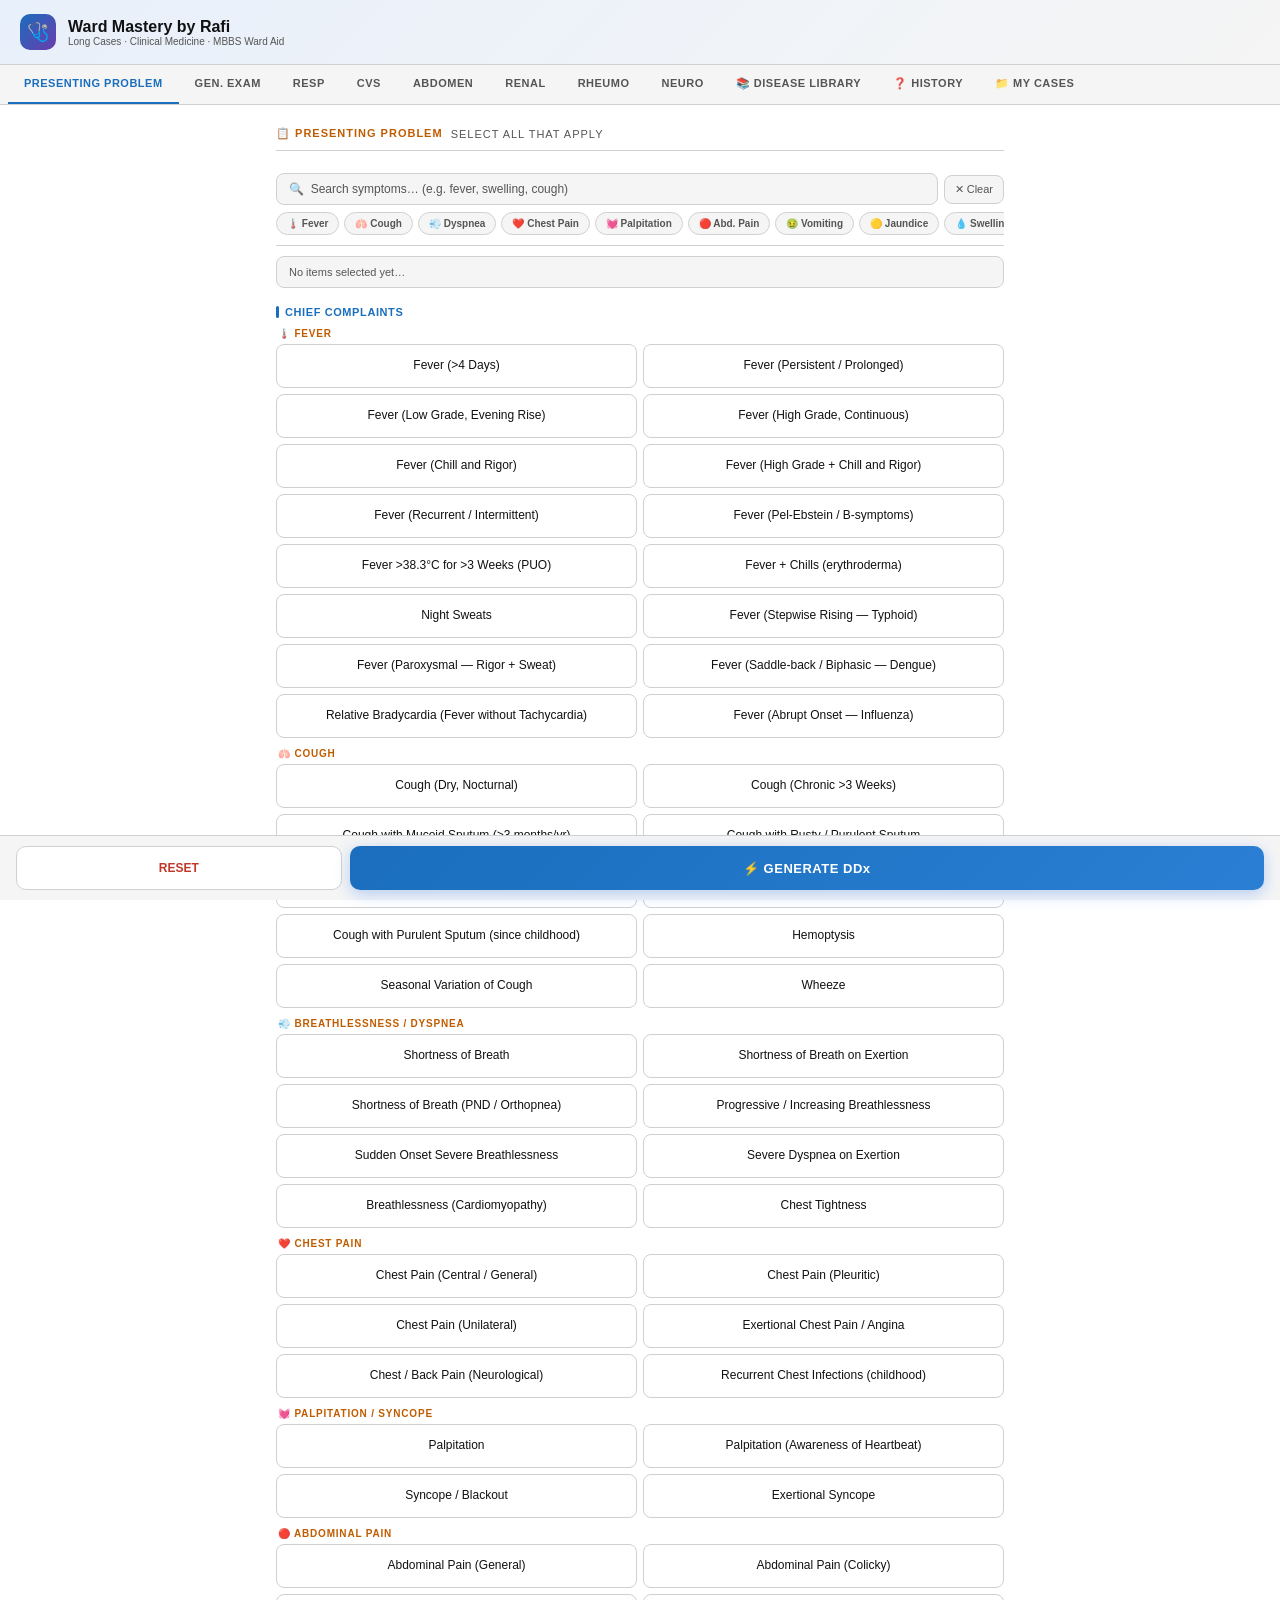
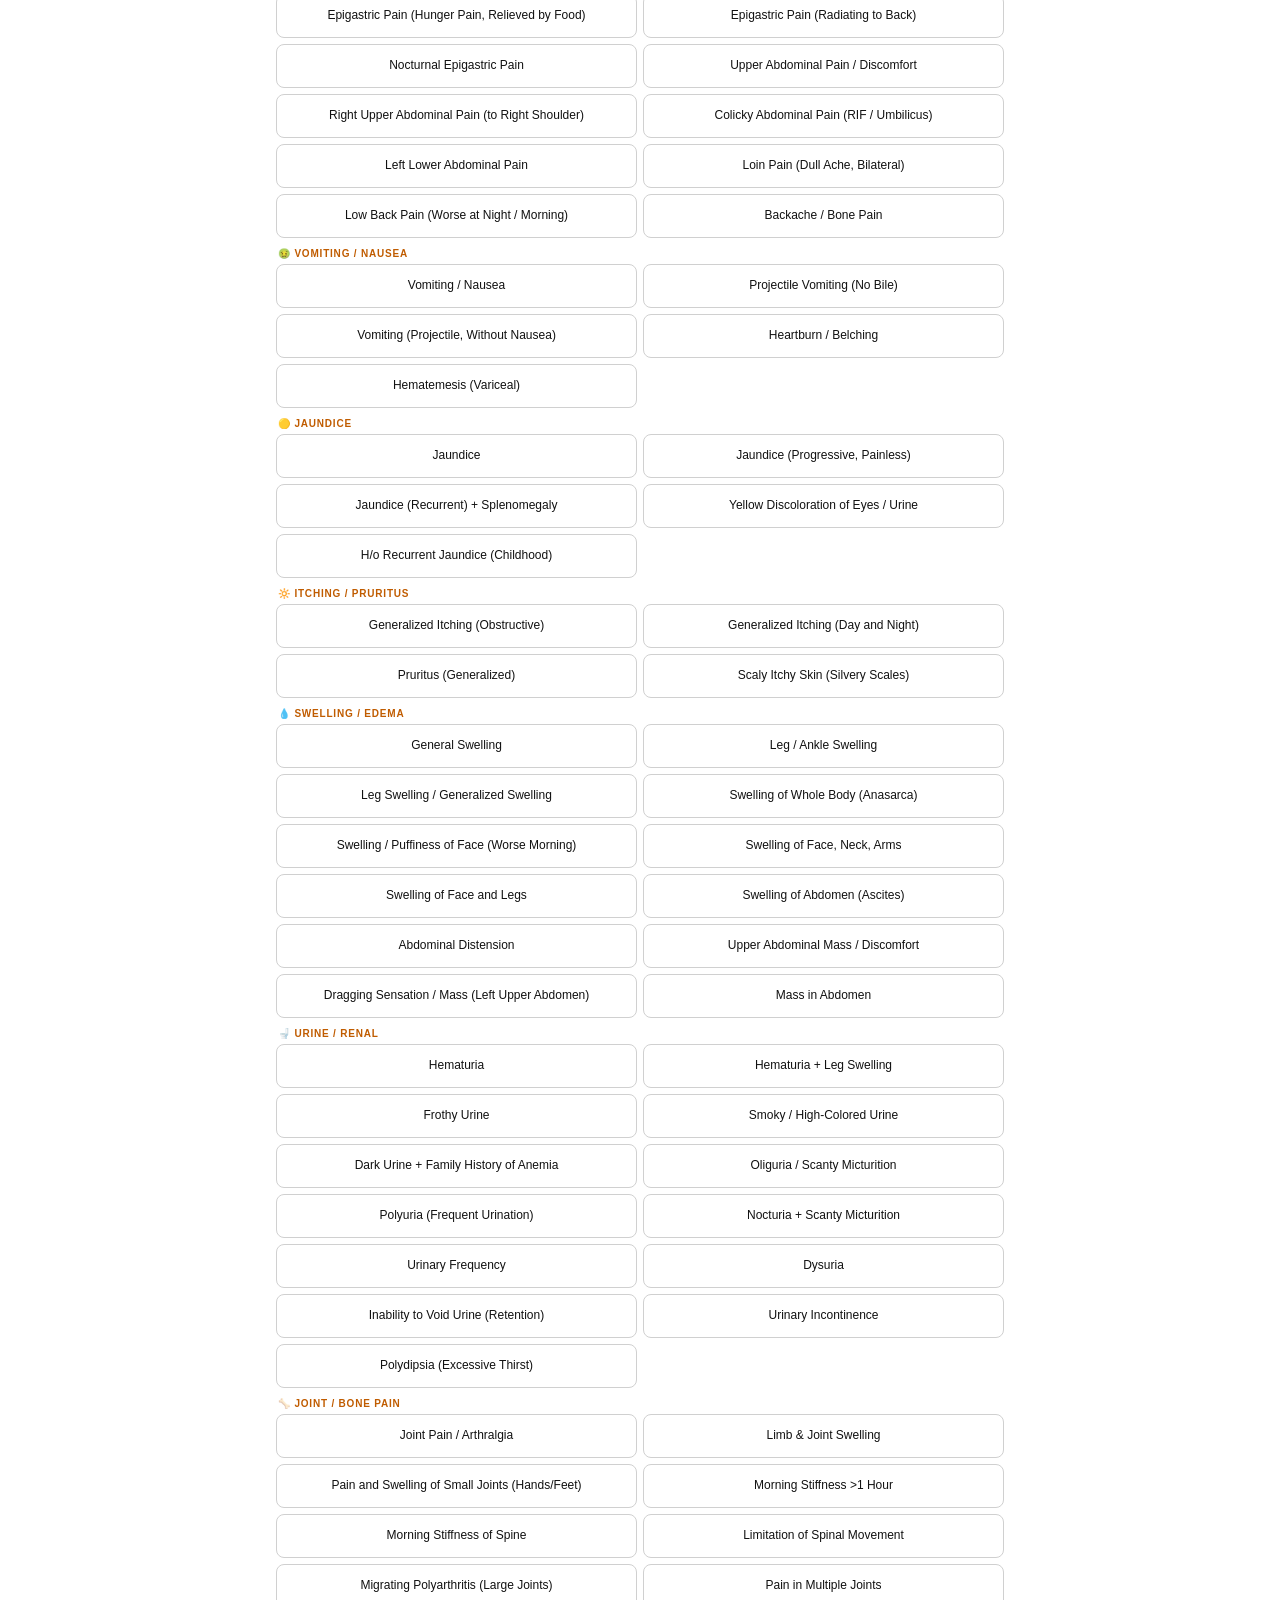
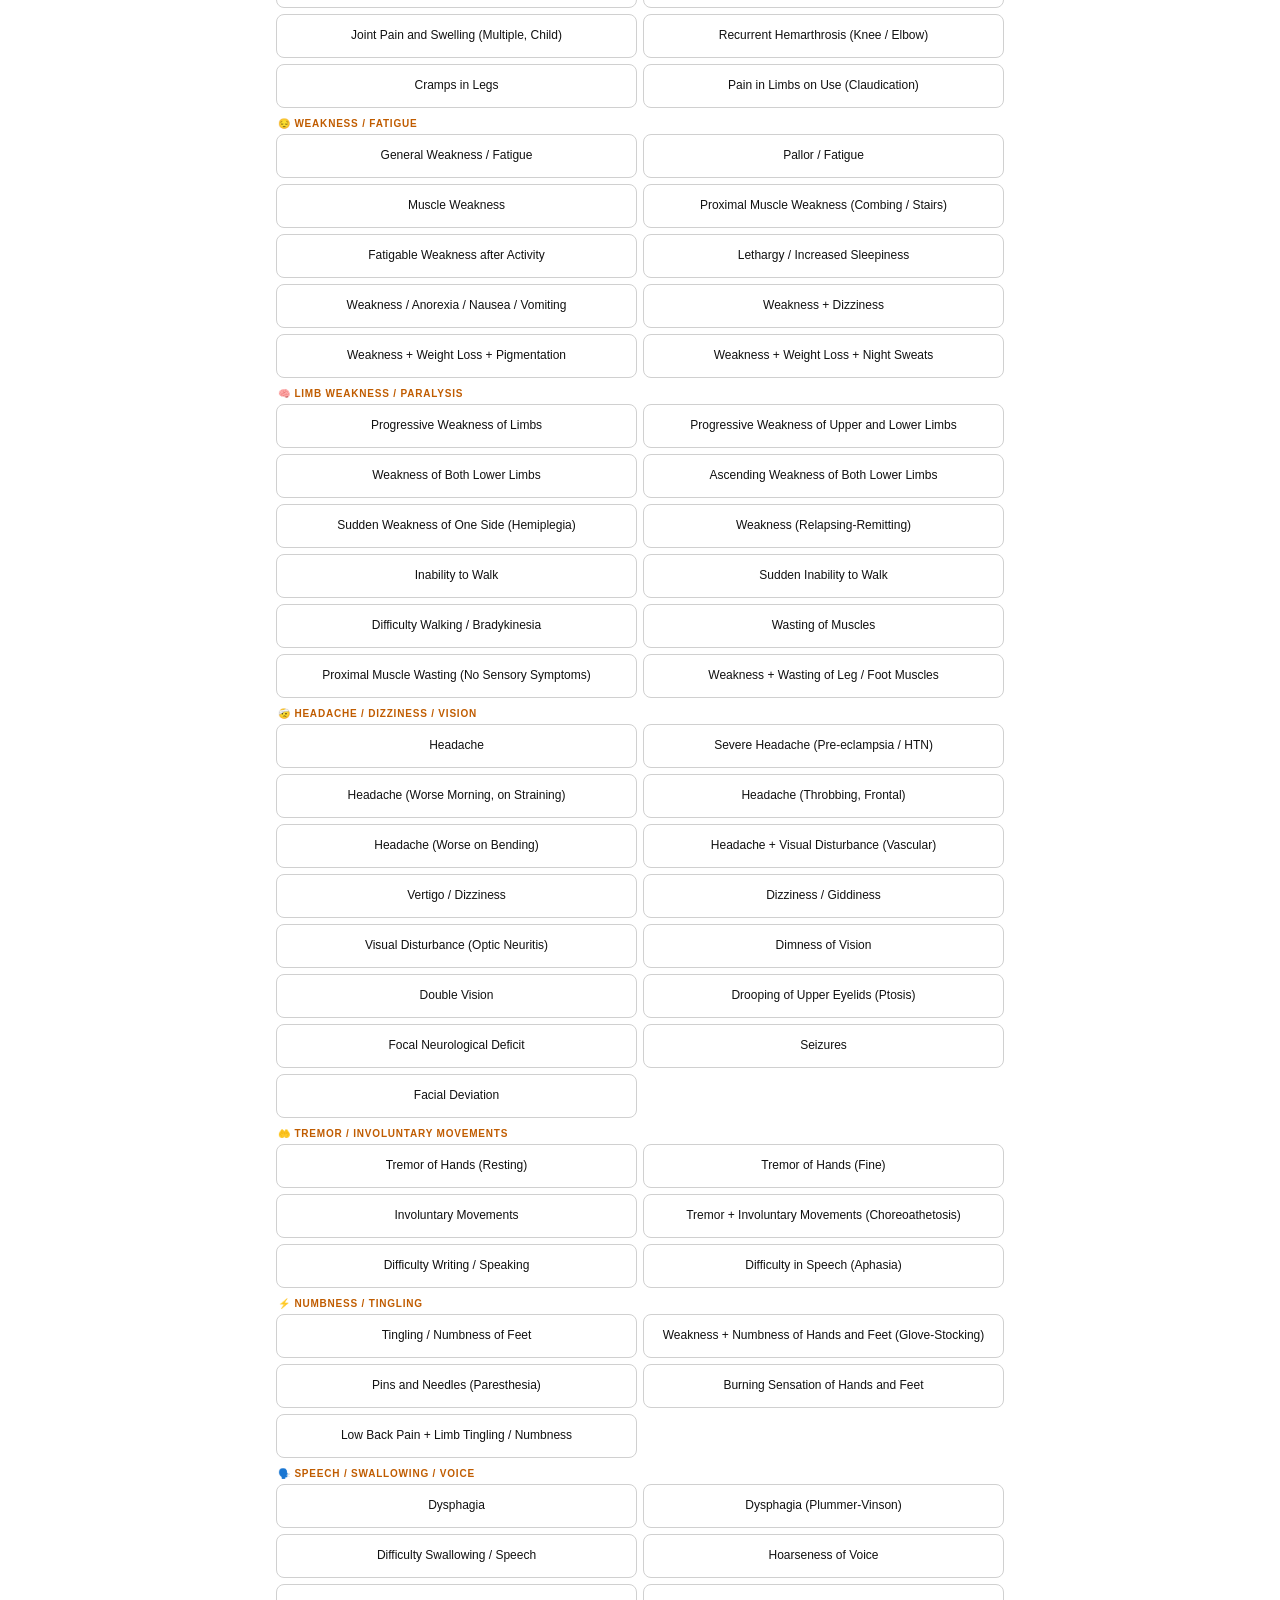
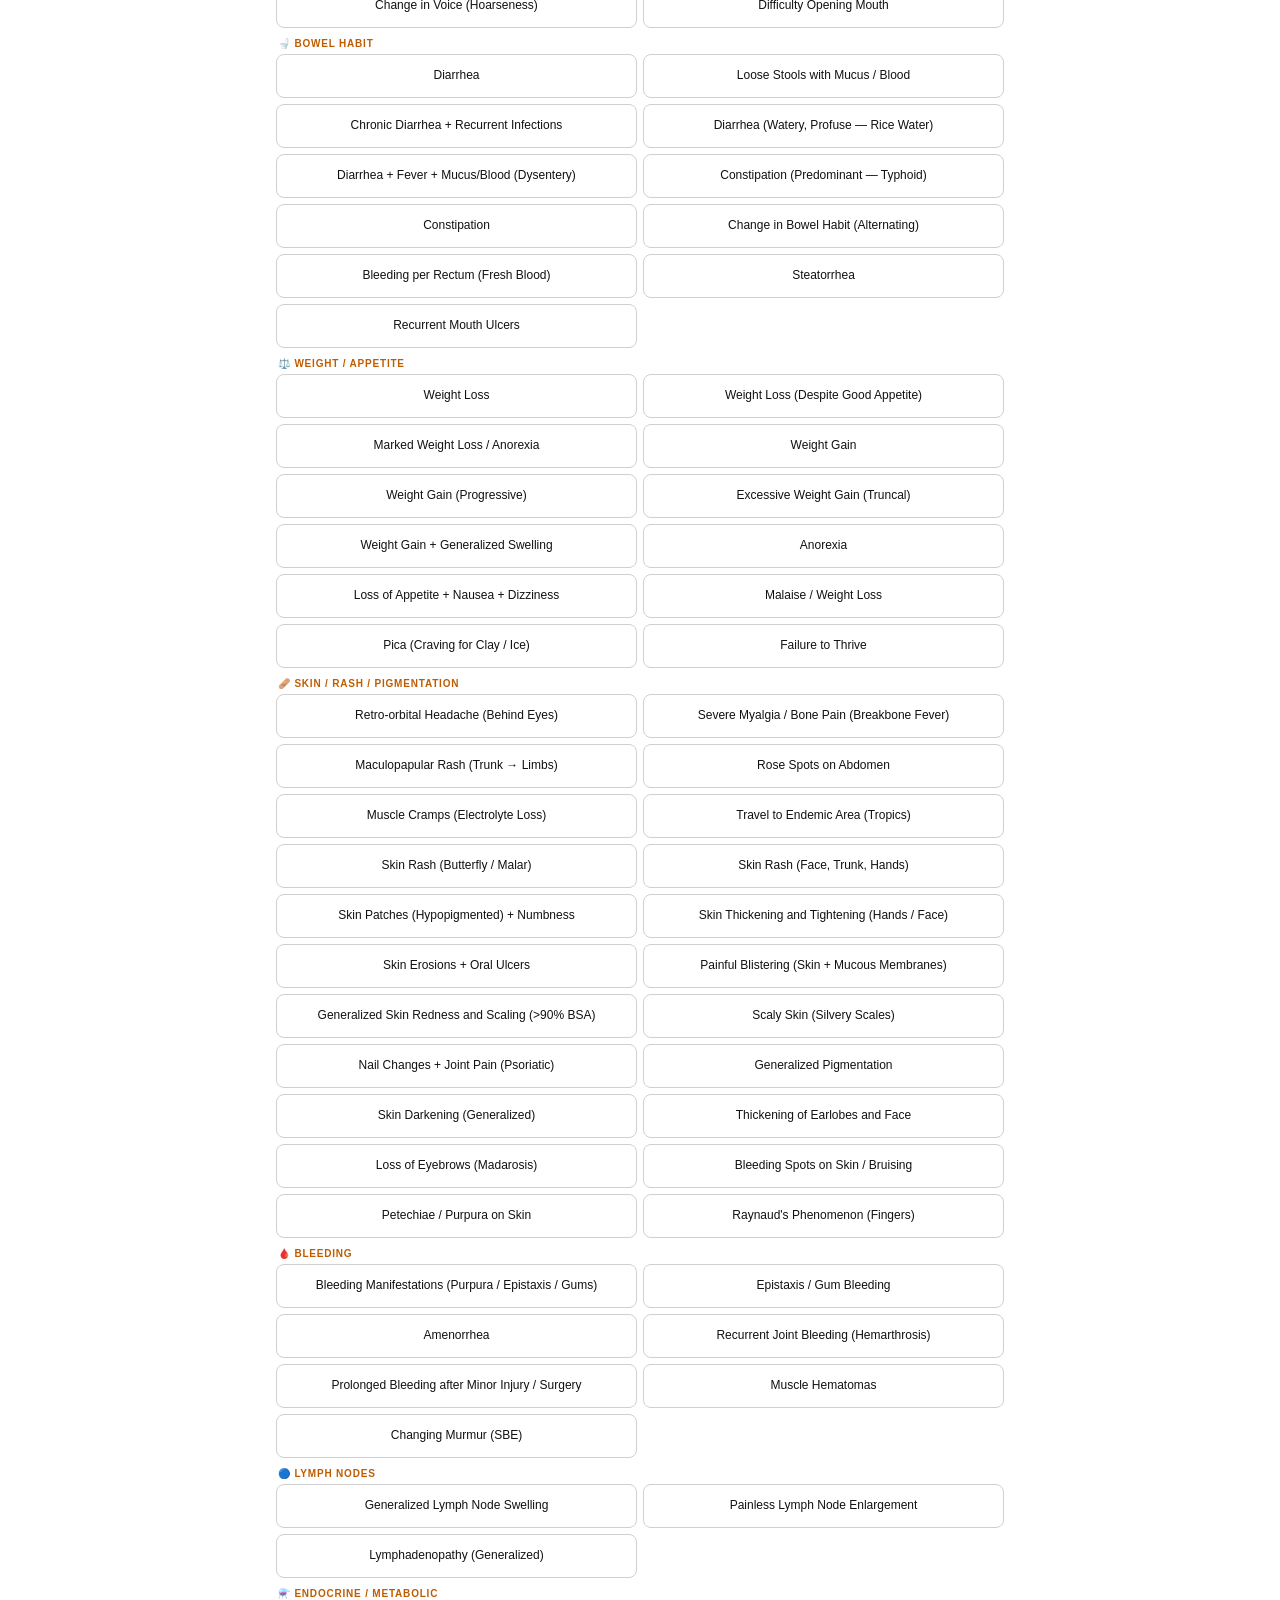
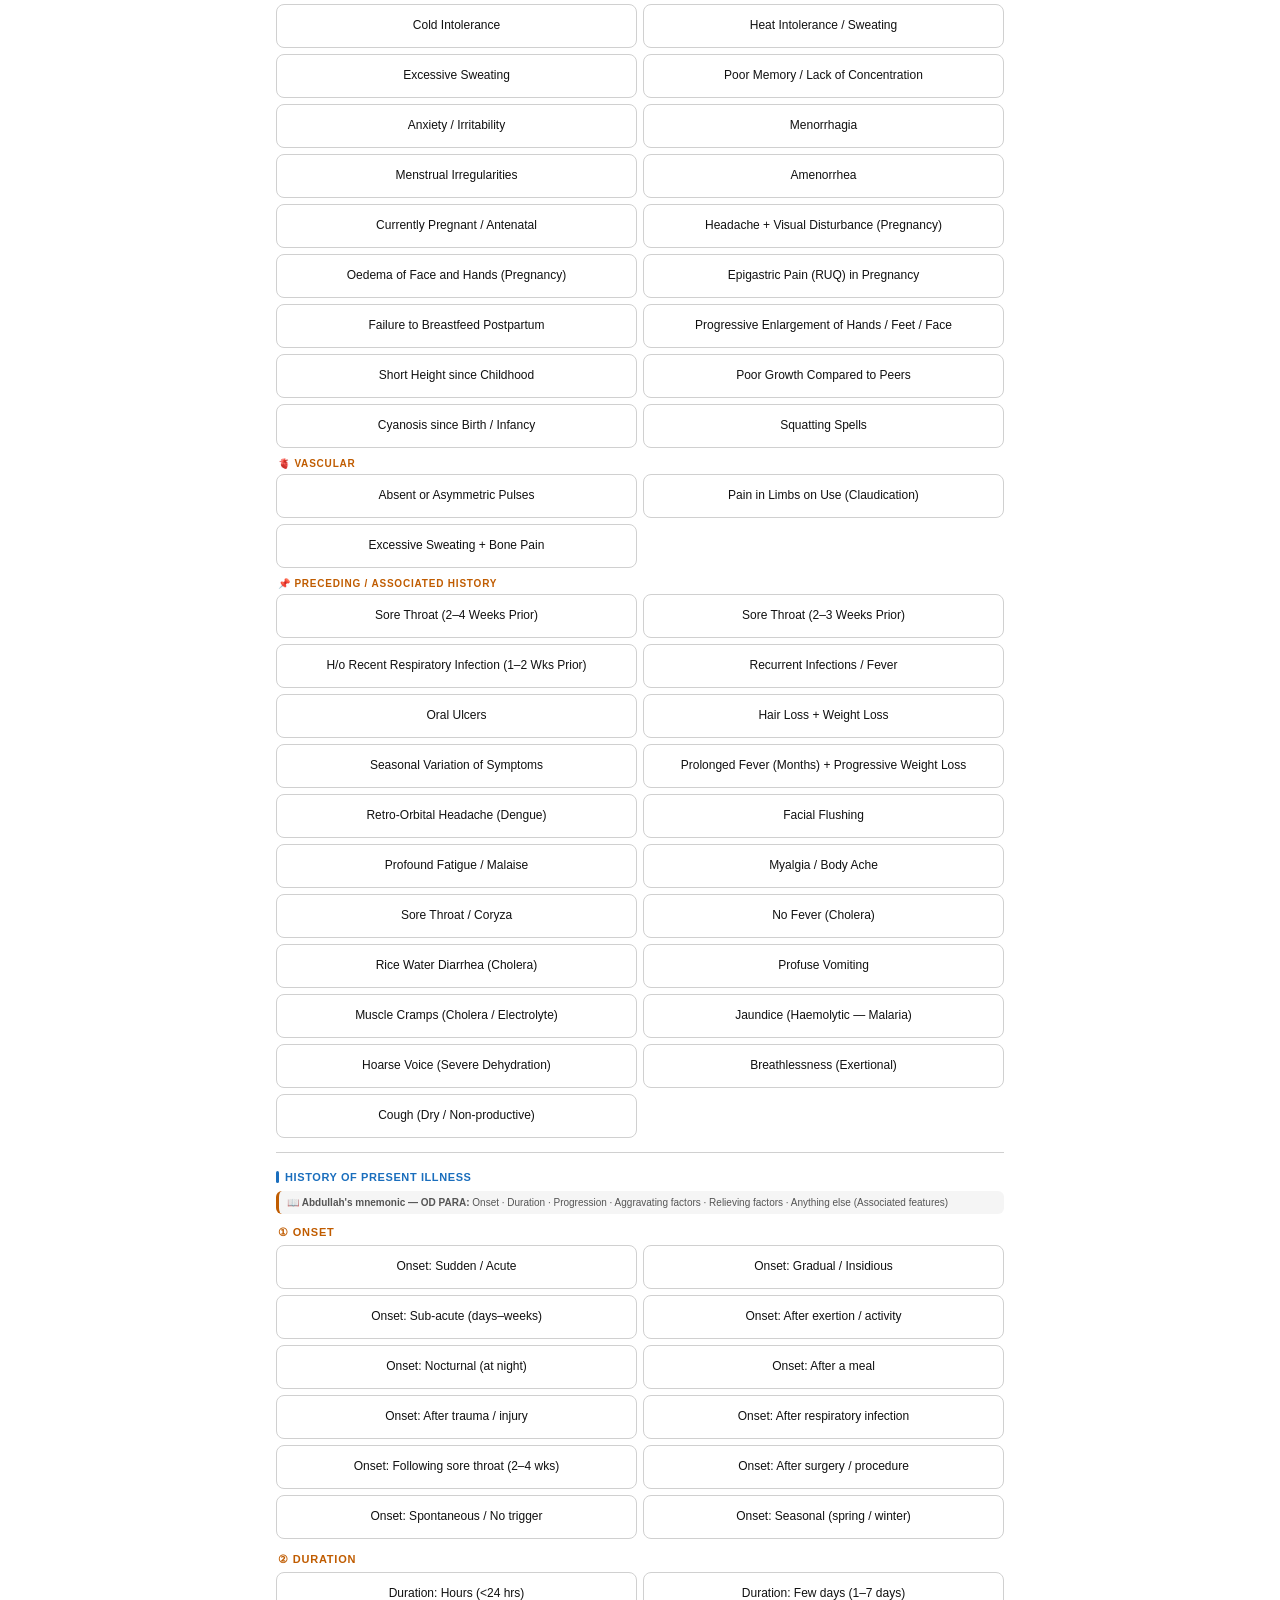
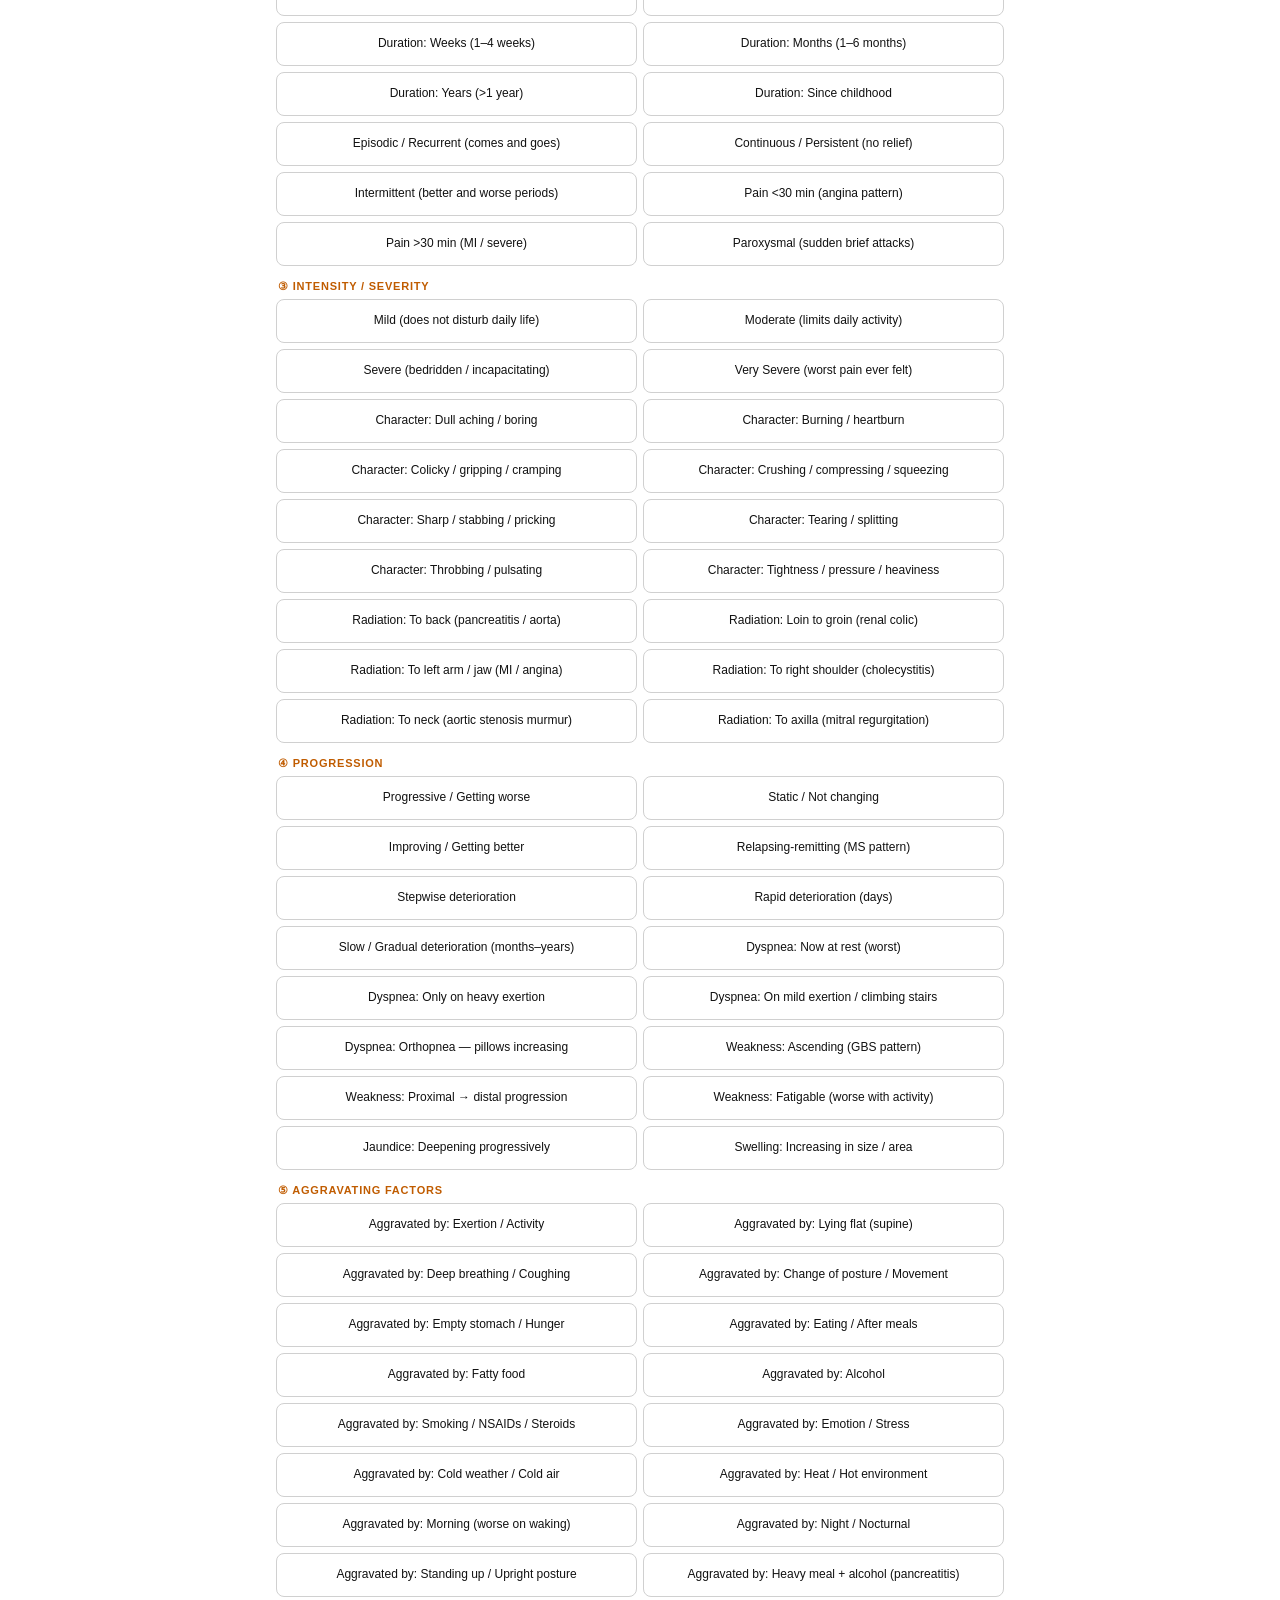
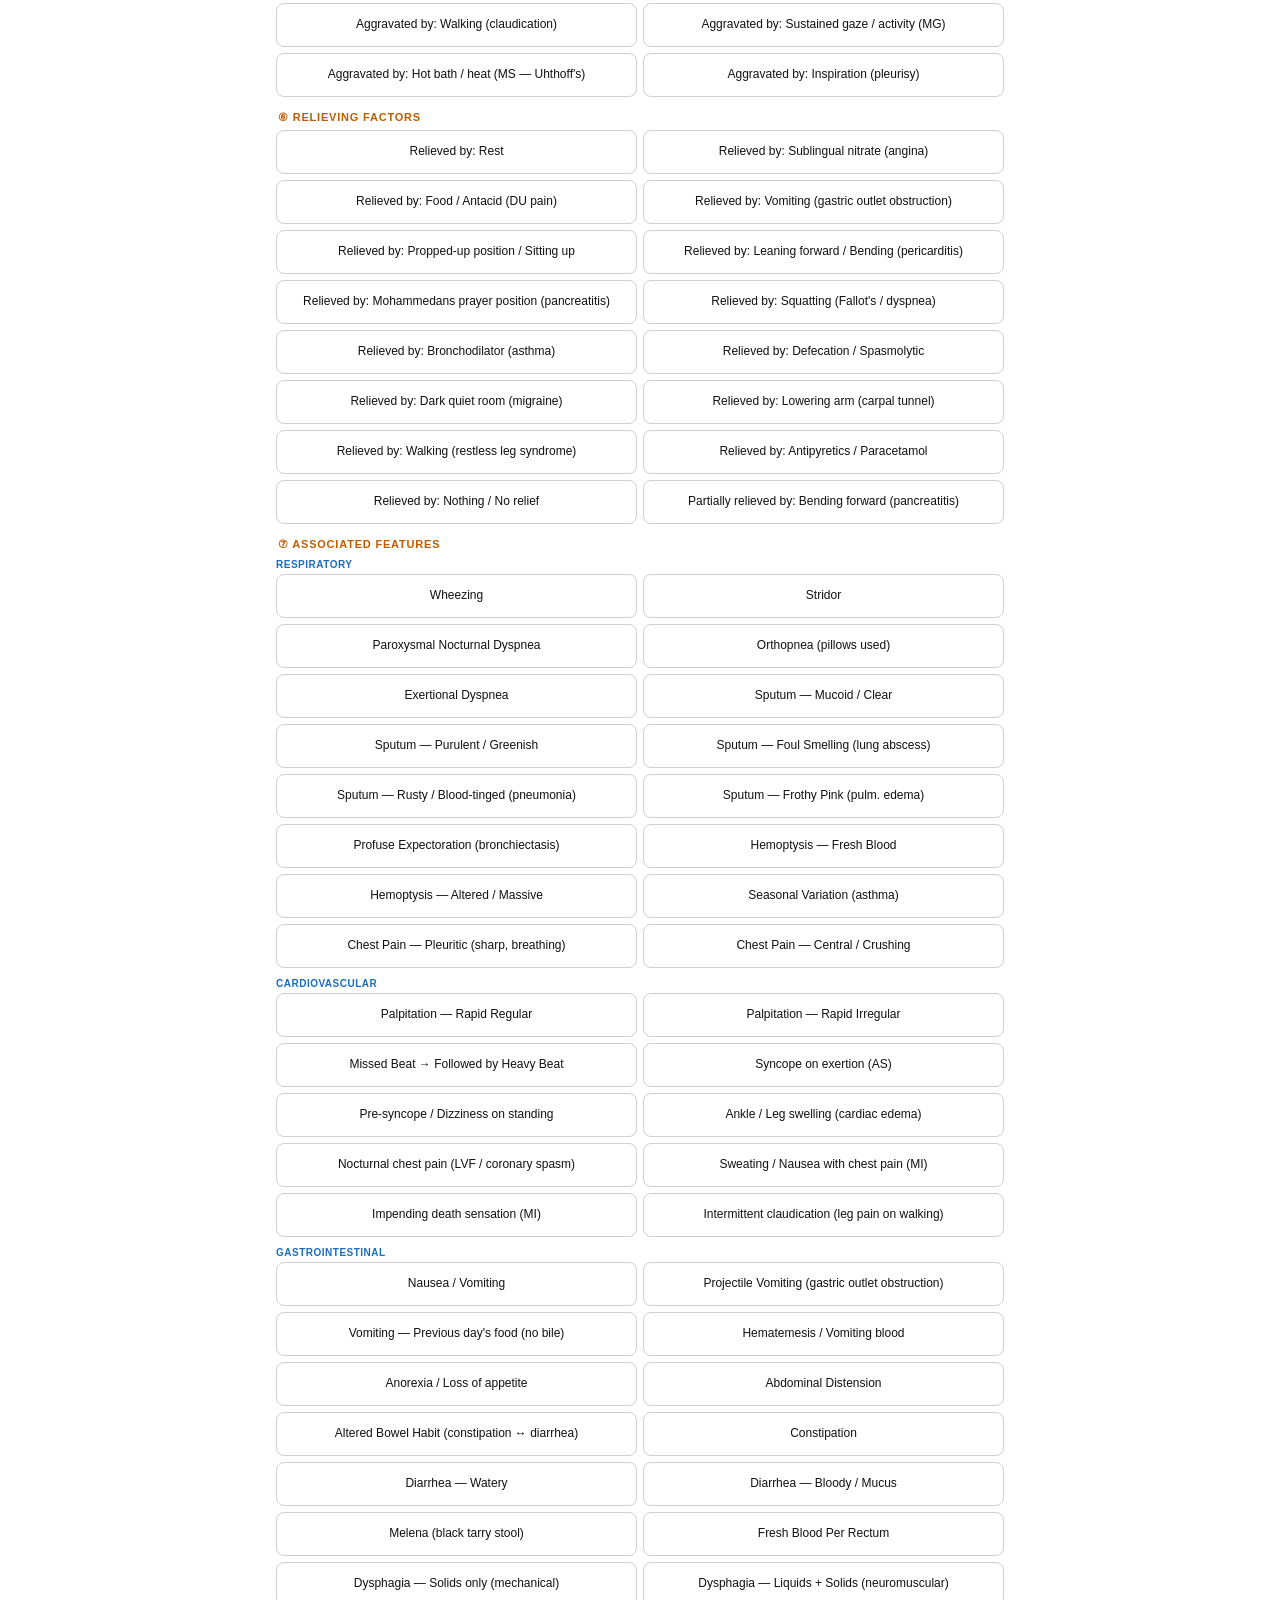
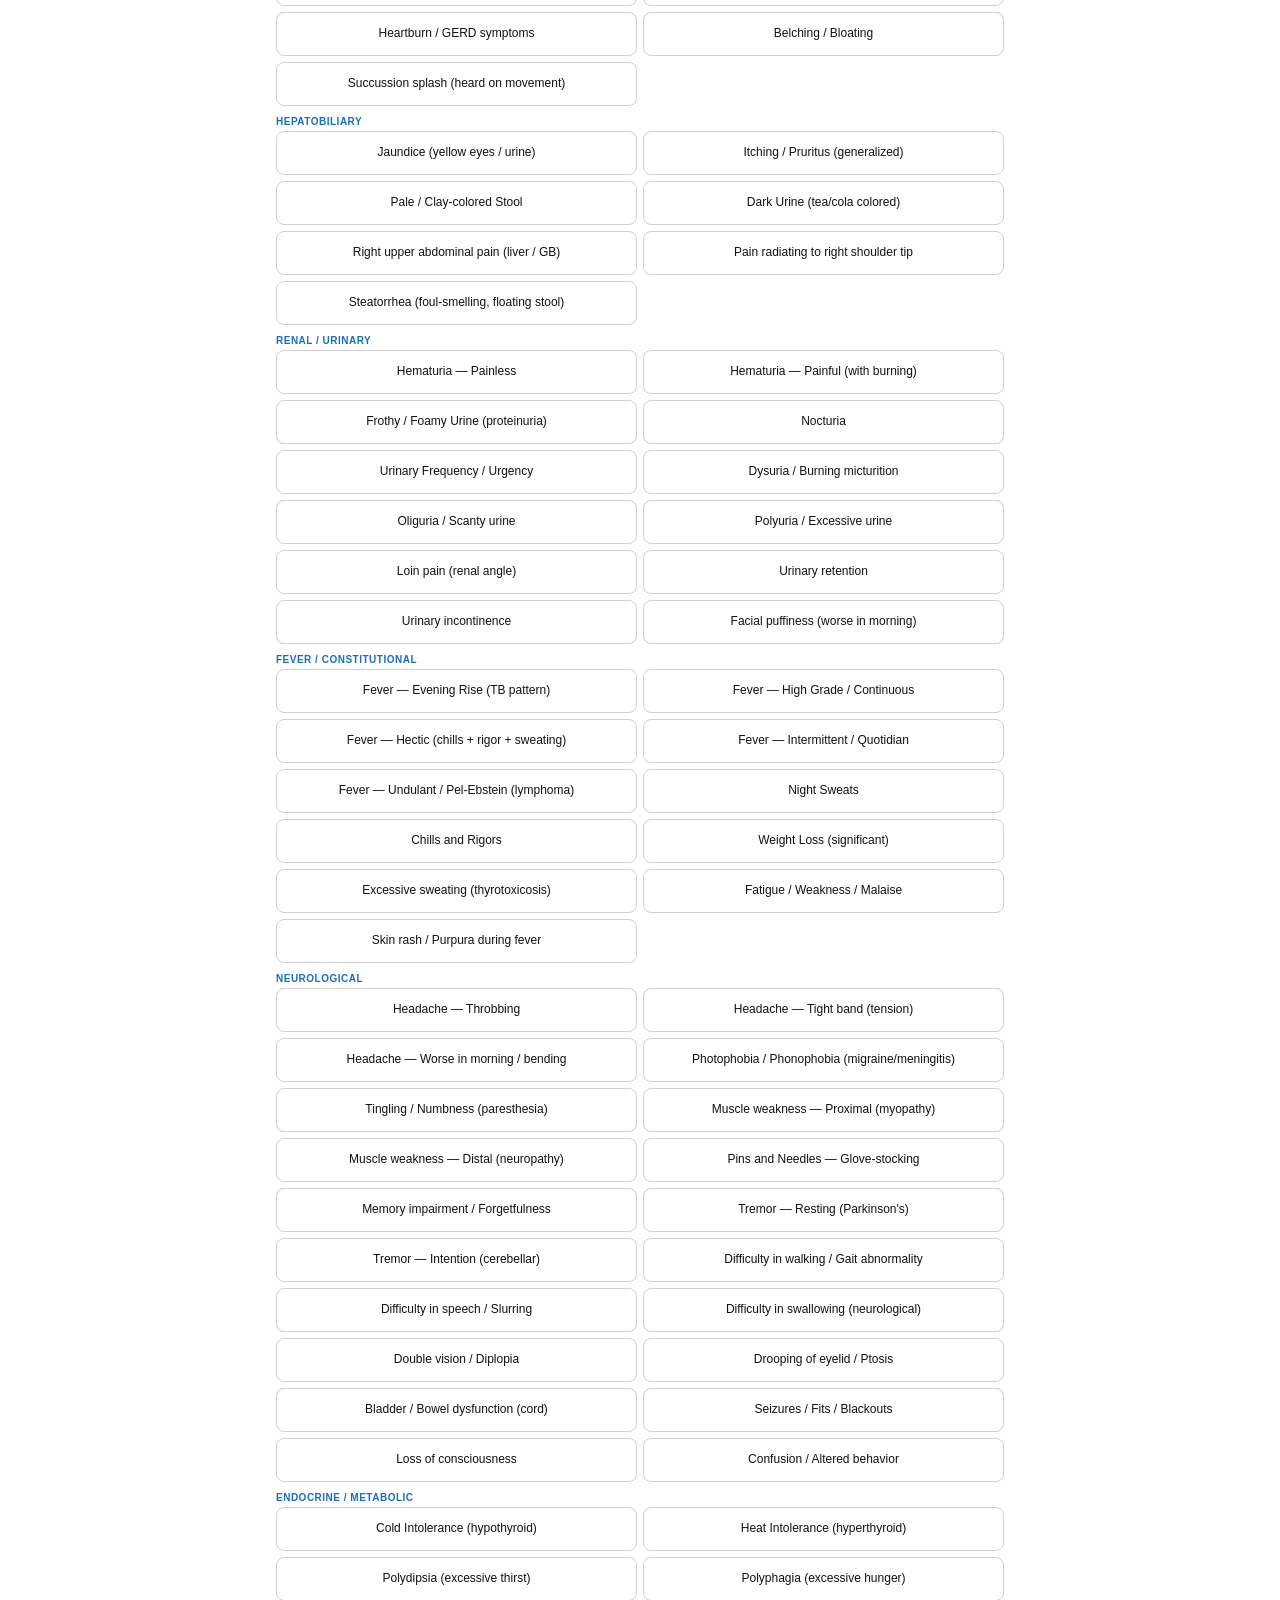
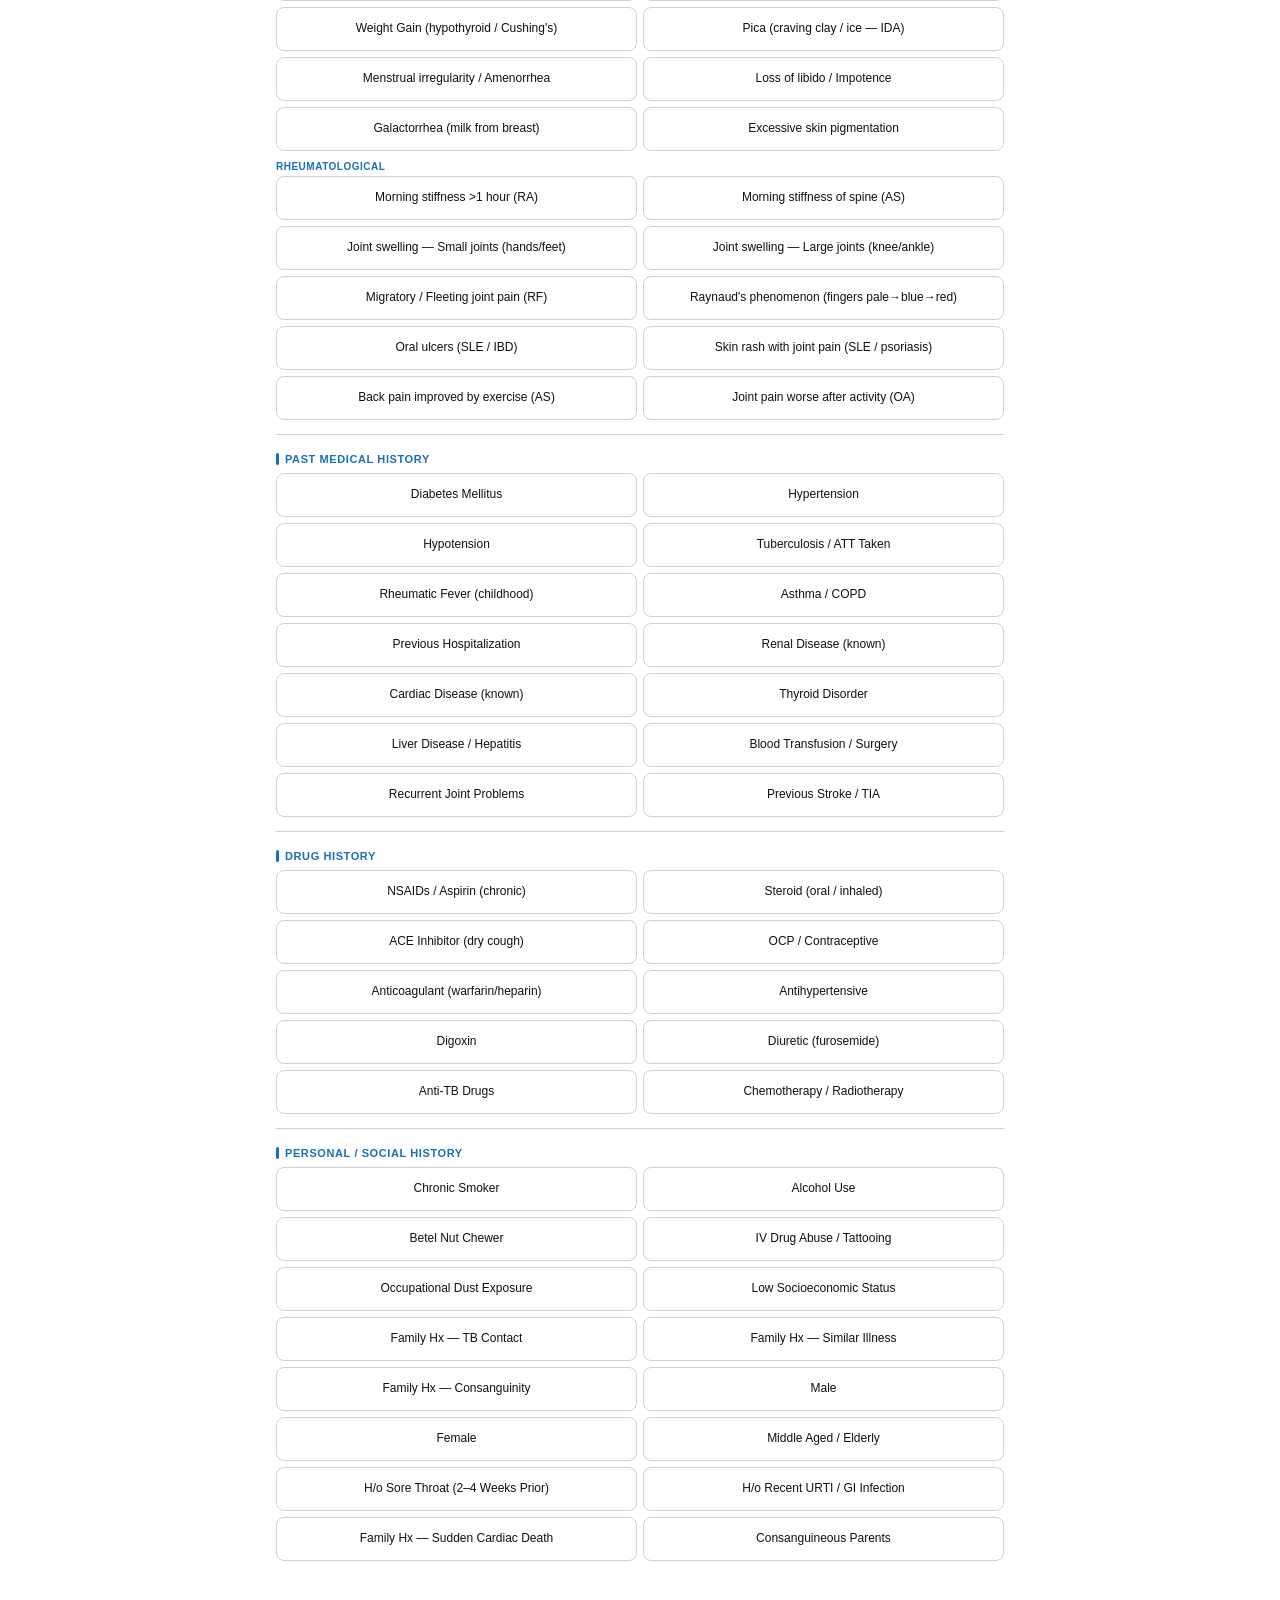
==== app.html @ 4a6b1e90 "Add files via upload" ====
<!DOCTYPE html>
<html lang="en">
<head>
<meta charset="UTF-8">
<meta name="viewport" content="width=device-width, initial-scale=1.0">
<title>Ward Mastery — Clinical DDx App | MBBS Ward Aid</title>

<!-- SEO -->
<meta name="description" content="Free clinical differential diagnosis tool for MBBS students. Select findings, get ranked DDx. 100+ diseases across all systems. Built on Abdullah's long case method." />
<meta name="author" content="Md Rafi, Mugda Medical College" />
<link rel="canonical" href="https://wardmastery.com/app.html" />

<!-- Open Graph (WhatsApp / Facebook preview) -->
<meta property="og:type" content="website" />
<meta property="og:url" content="https://wardmastery.com/app.html" />
<meta property="og:title" content="Ward Mastery — Clinical DDx App" />
<meta property="og:description" content="Free differential diagnosis engine for MBBS ward rounds. 100+ diseases, weighted scoring, management data." />
<meta property="og:image" content="https://wardmastery.com/og-image.png" />
  <link rel="stylesheet" href="css/style.css">
</head>
<body>
<header>
  <div class="logo-mark">🩺</div>
  <div class="header-text">
    <h1>Ward Mastery by Rafi</h1>
    <p>Long Cases · Clinical Medicine · MBBS Ward Aid</p>
  </div>
  <div class="badge-count" id="totalBadge">0</div>
</header>

<div class="tabs-wrapper">
  <div class="tabs">
    <div class="tab active" onclick="showTab('hx',this)">
      Presenting Problem<div class="tab-dot" id="dot-hx"></div>
    </div>
    <div class="tab" onclick="showTab('gpe',this)">
      Gen. Exam<div class="tab-dot" id="dot-gpe"></div>
    </div>
    <div class="tab" onclick="showTab('resp',this)">
      Resp<div class="tab-dot" id="dot-resp"></div>
    </div>
    <div class="tab" onclick="showTab('cvs',this)">
      CVS<div class="tab-dot" id="dot-cvs"></div>
    </div>
    <div class="tab" onclick="showTab('abd',this)">
      Abdomen<div class="tab-dot" id="dot-abd"></div>
    </div>
    <div class="tab" onclick="showTab('renal',this)">
      Renal<div class="tab-dot" id="dot-renal"></div>
    </div>
    <div class="tab" onclick="showTab('rheum',this)">
      Rheumo<div class="tab-dot" id="dot-rheum"></div>
    </div>
    <div class="tab" onclick="showTab('neuro',this)">
      Neuro<div class="tab-dot" id="dot-neuro"></div>
    </div>
    <div class="tab" onclick="showTab('lib',this)">
      📚 Disease Library
    </div>
    <div class="tab" onclick="showTab('questions',this)">
      ❓ History
    </div>
    <div class="tab" onclick="showTab('cases',this);renderCases()">
      📁 My Cases
    </div>
  </div>
</div>

<!-- ═══════════════ HISTORY TAB (Presenting Problem) ═══════════════ -->
<div class="section active" id="hx">
  <div class="sec-head">📋 Presenting Problem <span>Select all that apply</span></div>

  <!-- SYMPTOM QUICK-NAV + SEARCH -->
  <div class="hx-nav-wrap" id="hx-nav-wrap">
    <div class="hx-search-row">
      <input class="hx-search" id="hxSearch" type="text" 
        placeholder="🔍  Search symptoms… (e.g. fever, swelling, cough)"
        oninput="hxSearchFn(this.value)">
      <button class="hx-search-clear" onclick="hxClearSearch()">✕ Clear</button>
    </div>
    <div class="hx-nav-chips">
      <div class="hx-chip" onclick="hxJump('hx-fever')">🌡️ Fever</div>
      <div class="hx-chip" onclick="hxJump('hx-cough')">🫁 Cough</div>
      <div class="hx-chip" onclick="hxJump('hx-breath')">💨 Dyspnea</div>
      <div class="hx-chip" onclick="hxJump('hx-chest')">❤️ Chest Pain</div>
      <div class="hx-chip" onclick="hxJump('hx-palp')">💓 Palpitation</div>
      <div class="hx-chip" onclick="hxJump('hx-abd')">🔴 Abd. Pain</div>
      <div class="hx-chip" onclick="hxJump('hx-vomit')">🤢 Vomiting</div>
      <div class="hx-chip" onclick="hxJump('hx-jaund')">🟡 Jaundice</div>
      <div class="hx-chip" onclick="hxJump('hx-swell')">💧 Swelling</div>
      <div class="hx-chip" onclick="hxJump('hx-urine')">🚽 Urine</div>
      <div class="hx-chip" onclick="hxJump('hx-joint')">🦴 Joint</div>
      <div class="hx-chip" onclick="hxJump('hx-weak')">😔 Weakness</div>
      <div class="hx-chip" onclick="hxJump('hx-limb')">🧠 Neurology</div>
      <div class="hx-chip" onclick="hxJump('hx-head')">🤕 Headache</div>
      <div class="hx-chip" onclick="hxJump('hx-bowel')">🚽 Bowel</div>
      <div class="hx-chip" onclick="hxJump('hx-weight')">⚖️ Weight</div>
      <div class="hx-chip" onclick="hxJump('hx-skin')">🩹 Skin</div>
      <div class="hx-chip" onclick="hxJump('hx-bleed')">🩸 Bleeding</div>
      <div class="hx-chip" onclick="hxJump('hx-lymph')">🔵 Lymph</div>
      <div class="hx-chip" onclick="hxJump('hx-endo')">⚗️ Endocrine</div>
      <div class="hx-chip" onclick="hxJump('hx-vasc')">🫀 Vascular</div>
      <div class="hx-chip" onclick="hxJump('hx-past')">📌 Past Hx</div>
    </div>
  </div>

  <!-- Summary -->
  <div class="summary-bar" id="summary-hx">
    <span style="color:var(--muted);font-size:11px;">No items selected yet…</span>
  </div>

  <!-- Chief Complaints — Grouped by Symptom Cluster -->
  <div class="group-label">Chief Complaints</div>

  <!-- FEVER -->
  <div id="hx-fever" style="font-size:10px;font-weight:700;color:#c05c00;text-transform:uppercase;letter-spacing:0.8px;margin:10px 0 5px;padding-left:2px;">🌡️ Fever</div>
  <div class="grid-2 cat-cc" id="group-cc">
    <button class="btn" onclick="tog(this,'cc')">Fever (>4 Days)</button>
    <button class="btn" onclick="tog(this,'cc')">Fever (Persistent / Prolonged)</button>
    <button class="btn" onclick="tog(this,'cc')">Fever (Low Grade, Evening Rise)</button>
    <button class="btn" onclick="tog(this,'cc')">Fever (High Grade, Continuous)</button>
    <button class="btn" onclick="tog(this,'cc')">Fever (Chill and Rigor)</button>
    <button class="btn" onclick="tog(this,'cc')">Fever (High Grade + Chill and Rigor)</button>
    <button class="btn" onclick="tog(this,'cc')">Fever (Recurrent / Intermittent)</button>
    <button class="btn" onclick="tog(this,'cc')">Fever (Pel-Ebstein / B-symptoms)</button>
    <button class="btn" onclick="tog(this,'cc')">Fever &gt;38.3°C for &gt;3 Weeks (PUO)</button>
    <button class="btn" onclick="tog(this,'cc')">Fever + Chills (erythroderma)</button>
    <button class="btn" onclick="tog(this,'cc')">Night Sweats</button>
    <button class="btn" onclick="tog(this,'cc')">Fever (Stepwise Rising — Typhoid)</button>
    <button class="btn" onclick="tog(this,'cc')">Fever (Paroxysmal — Rigor + Sweat)</button>
    <button class="btn" onclick="tog(this,'cc')">Fever (Saddle-back / Biphasic — Dengue)</button>
    <button class="btn" onclick="tog(this,'cc')">Relative Bradycardia (Fever without Tachycardia)</button>
    <button class="btn" onclick="tog(this,'cc')">Fever (Abrupt Onset — Influenza)</button>
  </div>

  <!-- COUGH -->
  <div id="hx-cough" style="font-size:10px;font-weight:700;color:#c05c00;text-transform:uppercase;letter-spacing:0.8px;margin:10px 0 5px;padding-left:2px;">🫁 Cough</div>
  <div class="grid-2 cat-cc">
    <button class="btn" onclick="tog(this,'cc')">Cough (Dry, Nocturnal)</button>
    <button class="btn" onclick="tog(this,'cc')">Cough (Chronic &gt;3 Weeks)</button>
    <button class="btn" onclick="tog(this,'cc')">Cough with Mucoid Sputum (&gt;3 months/yr)</button>
    <button class="btn" onclick="tog(this,'cc')">Cough with Rusty / Purulent Sputum</button>
    <button class="btn" onclick="tog(this,'cc')">Cough (Foul-Smelling Purulent Sputum)</button>
    <button class="btn" onclick="tog(this,'cc')">Cough with Dark Foul-Smelling Sputum</button>
    <button class="btn" onclick="tog(this,'cc')">Cough with Purulent Sputum (since childhood)</button>
    <button class="btn" onclick="tog(this,'cc')">Hemoptysis</button>
    <button class="btn" onclick="tog(this,'cc')">Seasonal Variation of Cough</button>
    <button class="btn" onclick="tog(this,'cc')">Wheeze</button>
  </div>

  <!-- BREATHLESSNESS / DYSPNEA -->
  <div id="hx-breath" style="font-size:10px;font-weight:700;color:#c05c00;text-transform:uppercase;letter-spacing:0.8px;margin:10px 0 5px;padding-left:2px;">💨 Breathlessness / Dyspnea</div>
  <div class="grid-2 cat-cc">
    <button class="btn" onclick="tog(this,'cc')">Shortness of Breath</button>
    <button class="btn" onclick="tog(this,'cc')">Shortness of Breath on Exertion</button>
    <button class="btn" onclick="tog(this,'cc')">Shortness of Breath (PND / Orthopnea)</button>
    <button class="btn" onclick="tog(this,'cc')">Progressive / Increasing Breathlessness</button>
    <button class="btn" onclick="tog(this,'cc')">Sudden Onset Severe Breathlessness</button>
    <button class="btn" onclick="tog(this,'cc')">Severe Dyspnea on Exertion</button>
    <button class="btn" onclick="tog(this,'cc')">Breathlessness (Cardiomyopathy)</button>
    <button class="btn" onclick="tog(this,'cc')">Chest Tightness</button>
  </div>

  <!-- CHEST PAIN -->
  <div id="hx-chest" style="font-size:10px;font-weight:700;color:#c05c00;text-transform:uppercase;letter-spacing:0.8px;margin:10px 0 5px;padding-left:2px;">❤️ Chest Pain</div>
  <div class="grid-2 cat-cc">
    <button class="btn" onclick="tog(this,'cc')">Chest Pain (Central / General)</button>
    <button class="btn" onclick="tog(this,'cc')">Chest Pain (Pleuritic)</button>
    <button class="btn" onclick="tog(this,'cc')">Chest Pain (Unilateral)</button>
    <button class="btn" onclick="tog(this,'cc')">Exertional Chest Pain / Angina</button>
    <button class="btn" onclick="tog(this,'cc')">Chest / Back Pain (Neurological)</button>
    <button class="btn" onclick="tog(this,'cc')">Recurrent Chest Infections (childhood)</button>
  </div>

  <!-- PALPITATION / SYNCOPE -->
  <div id="hx-palp" style="font-size:10px;font-weight:700;color:#c05c00;text-transform:uppercase;letter-spacing:0.8px;margin:10px 0 5px;padding-left:2px;">💓 Palpitation / Syncope</div>
  <div class="grid-2 cat-cc">
    <button class="btn" onclick="tog(this,'cc')">Palpitation</button>
    <button class="btn" onclick="tog(this,'cc')">Palpitation (Awareness of Heartbeat)</button>
    <button class="btn" onclick="tog(this,'cc')">Syncope / Blackout</button>
    <button class="btn" onclick="tog(this,'cc')">Exertional Syncope</button>
  </div>

  <!-- ABDOMINAL PAIN -->
  <div id="hx-abd" style="font-size:10px;font-weight:700;color:#c05c00;text-transform:uppercase;letter-spacing:0.8px;margin:10px 0 5px;padding-left:2px;">🔴 Abdominal Pain</div>
  <div class="grid-2 cat-cc">
    <button class="btn" onclick="tog(this,'cc')">Abdominal Pain (General)</button>
    <button class="btn" onclick="tog(this,'cc')">Abdominal Pain (Colicky)</button>
    <button class="btn" onclick="tog(this,'cc')">Epigastric Pain (Hunger Pain, Relieved by Food)</button>
    <button class="btn" onclick="tog(this,'cc')">Epigastric Pain (Radiating to Back)</button>
    <button class="btn" onclick="tog(this,'cc')">Nocturnal Epigastric Pain</button>
    <button class="btn" onclick="tog(this,'cc')">Upper Abdominal Pain / Discomfort</button>
    <button class="btn" onclick="tog(this,'cc')">Right Upper Abdominal Pain (to Right Shoulder)</button>
    <button class="btn" onclick="tog(this,'cc')">Colicky Abdominal Pain (RIF / Umbilicus)</button>
    <button class="btn" onclick="tog(this,'cc')">Left Lower Abdominal Pain</button>
    <button class="btn" onclick="tog(this,'cc')">Loin Pain (Dull Ache, Bilateral)</button>
    <button class="btn" onclick="tog(this,'cc')">Low Back Pain (Worse at Night / Morning)</button>
    <button class="btn" onclick="tog(this,'cc')">Backache / Bone Pain</button>
  </div>

  <!-- VOMITING / NAUSEA -->
  <div id="hx-vomit" style="font-size:10px;font-weight:700;color:#c05c00;text-transform:uppercase;letter-spacing:0.8px;margin:10px 0 5px;padding-left:2px;">🤢 Vomiting / Nausea</div>
  <div class="grid-2 cat-cc">
    <button class="btn" onclick="tog(this,'cc')">Vomiting / Nausea</button>
    <button class="btn" onclick="tog(this,'cc')">Projectile Vomiting (No Bile)</button>
    <button class="btn" onclick="tog(this,'cc')">Vomiting (Projectile, Without Nausea)</button>
    <button class="btn" onclick="tog(this,'cc')">Heartburn / Belching</button>
    <button class="btn" onclick="tog(this,'cc')">Hematemesis (Variceal)</button>
  </div>

  <!-- JAUNDICE / LIVER -->
  <div id="hx-jaund" style="font-size:10px;font-weight:700;color:#c05c00;text-transform:uppercase;letter-spacing:0.8px;margin:10px 0 5px;padding-left:2px;">🟡 Jaundice</div>
  <div class="grid-2 cat-cc">
    <button class="btn" onclick="tog(this,'cc')">Jaundice</button>
    <button class="btn" onclick="tog(this,'cc')">Jaundice (Progressive, Painless)</button>
    <button class="btn" onclick="tog(this,'cc')">Jaundice (Recurrent) + Splenomegaly</button>
    <button class="btn" onclick="tog(this,'cc')">Yellow Discoloration of Eyes / Urine</button>
    <button class="btn" onclick="tog(this,'cc')">H/o Recurrent Jaundice (Childhood)</button>
  </div>

  <!-- ITCHING -->
  <div id="hx-itch" style="font-size:10px;font-weight:700;color:#c05c00;text-transform:uppercase;letter-spacing:0.8px;margin:10px 0 5px;padding-left:2px;">🔆 Itching / Pruritus</div>
  <div class="grid-2 cat-cc">
    <button class="btn" onclick="tog(this,'cc')">Generalized Itching (Obstructive)</button>
    <button class="btn" onclick="tog(this,'cc')">Generalized Itching (Day and Night)</button>
    <button class="btn" onclick="tog(this,'cc')">Pruritus (Generalized)</button>
    <button class="btn" onclick="tog(this,'cc')">Scaly Itchy Skin (Silvery Scales)</button>
  </div>

  <!-- SWELLING / EDEMA -->
  <div id="hx-swell" style="font-size:10px;font-weight:700;color:#c05c00;text-transform:uppercase;letter-spacing:0.8px;margin:10px 0 5px;padding-left:2px;">💧 Swelling / Edema</div>
  <div class="grid-2 cat-cc">
    <button class="btn" onclick="tog(this,'cc')">General Swelling</button>
    <button class="btn" onclick="tog(this,'cc')">Leg / Ankle Swelling</button>
    <button class="btn" onclick="tog(this,'cc')">Leg Swelling / Generalized Swelling</button>
    <button class="btn" onclick="tog(this,'cc')">Swelling of Whole Body (Anasarca)</button>
    <button class="btn" onclick="tog(this,'cc')">Swelling / Puffiness of Face (Worse Morning)</button>
    <button class="btn" onclick="tog(this,'cc')">Swelling of Face, Neck, Arms</button>
    <button class="btn" onclick="tog(this,'cc')">Swelling of Face and Legs</button>
    <button class="btn" onclick="tog(this,'cc')">Swelling of Abdomen (Ascites)</button>
    <button class="btn" onclick="tog(this,'cc')">Abdominal Distension</button>
    <button class="btn" onclick="tog(this,'cc')">Upper Abdominal Mass / Discomfort</button>
    <button class="btn" onclick="tog(this,'cc')">Dragging Sensation / Mass (Left Upper Abdomen)</button>
    <button class="btn" onclick="tog(this,'cc')">Mass in Abdomen</button>
  </div>

  <!-- URINE / RENAL -->
  <div id="hx-urine" style="font-size:10px;font-weight:700;color:#c05c00;text-transform:uppercase;letter-spacing:0.8px;margin:10px 0 5px;padding-left:2px;">🚽 Urine / Renal</div>
  <div class="grid-2 cat-cc">
    <button class="btn" onclick="tog(this,'cc')">Hematuria</button>
    <button class="btn" onclick="tog(this,'cc')">Hematuria + Leg Swelling</button>
    <button class="btn" onclick="tog(this,'cc')">Frothy Urine</button>
    <button class="btn" onclick="tog(this,'cc')">Smoky / High-Colored Urine</button>
    <button class="btn" onclick="tog(this,'cc')">Dark Urine + Family History of Anemia</button>
    <button class="btn" onclick="tog(this,'cc')">Oliguria / Scanty Micturition</button>
    <button class="btn" onclick="tog(this,'cc')">Polyuria (Frequent Urination)</button>
    <button class="btn" onclick="tog(this,'cc')">Nocturia + Scanty Micturition</button>
    <button class="btn" onclick="tog(this,'cc')">Urinary Frequency</button>
    <button class="btn" onclick="tog(this,'cc')">Dysuria</button>
    <button class="btn" onclick="tog(this,'cc')">Inability to Void Urine (Retention)</button>
    <button class="btn" onclick="tog(this,'cc')">Urinary Incontinence</button>
    <button class="btn" onclick="tog(this,'cc')">Polydipsia (Excessive Thirst)</button>
  </div>

  <!-- JOINT / BONE PAIN -->
  <div id="hx-joint" style="font-size:10px;font-weight:700;color:#c05c00;text-transform:uppercase;letter-spacing:0.8px;margin:10px 0 5px;padding-left:2px;">🦴 Joint / Bone Pain</div>
  <div class="grid-2 cat-cc">
    <button class="btn" onclick="tog(this,'cc')">Joint Pain / Arthralgia</button>
    <button class="btn" onclick="tog(this,'cc')">Limb &amp; Joint Swelling</button>
    <button class="btn" onclick="tog(this,'cc')">Pain and Swelling of Small Joints (Hands/Feet)</button>
    <button class="btn" onclick="tog(this,'cc')">Morning Stiffness &gt;1 Hour</button>
    <button class="btn" onclick="tog(this,'cc')">Morning Stiffness of Spine</button>
    <button class="btn" onclick="tog(this,'cc')">Limitation of Spinal Movement</button>
    <button class="btn" onclick="tog(this,'cc')">Migrating Polyarthritis (Large Joints)</button>
    <button class="btn" onclick="tog(this,'cc')">Pain in Multiple Joints</button>
    <button class="btn" onclick="tog(this,'cc')">Joint Pain and Swelling (Multiple, Child)</button>
    <button class="btn" onclick="tog(this,'cc')">Recurrent Hemarthrosis (Knee / Elbow)</button>
    <button class="btn" onclick="tog(this,'cc')">Cramps in Legs</button>
    <button class="btn" onclick="tog(this,'cc')">Pain in Limbs on Use (Claudication)</button>
  </div>

  <!-- WEAKNESS / FATIGUE -->
  <div id="hx-weak" style="font-size:10px;font-weight:700;color:#c05c00;text-transform:uppercase;letter-spacing:0.8px;margin:10px 0 5px;padding-left:2px;">😔 Weakness / Fatigue</div>
  <div class="grid-2 cat-cc">
    <button class="btn" onclick="tog(this,'cc')">General Weakness / Fatigue</button>
    <button class="btn" onclick="tog(this,'cc')">Pallor / Fatigue</button>
    <button class="btn" onclick="tog(this,'cc')">Muscle Weakness</button>
    <button class="btn" onclick="tog(this,'cc')">Proximal Muscle Weakness (Combing / Stairs)</button>
    <button class="btn" onclick="tog(this,'cc')">Fatigable Weakness after Activity</button>
    <button class="btn" onclick="tog(this,'cc')">Lethargy / Increased Sleepiness</button>
    <button class="btn" onclick="tog(this,'cc')">Weakness / Anorexia / Nausea / Vomiting</button>
    <button class="btn" onclick="tog(this,'cc')">Weakness + Dizziness</button>
    <button class="btn" onclick="tog(this,'cc')">Weakness + Weight Loss + Pigmentation</button>
    <button class="btn" onclick="tog(this,'cc')">Weakness + Weight Loss + Night Sweats</button>
  </div>

  <!-- LIMB WEAKNESS / NEUROLOGICAL MOTOR -->
  <div id="hx-limb" style="font-size:10px;font-weight:700;color:#c05c00;text-transform:uppercase;letter-spacing:0.8px;margin:10px 0 5px;padding-left:2px;">🧠 Limb Weakness / Paralysis</div>
  <div class="grid-2 cat-cc">
    <button class="btn" onclick="tog(this,'cc')">Progressive Weakness of Limbs</button>
    <button class="btn" onclick="tog(this,'cc')">Progressive Weakness of Upper and Lower Limbs</button>
    <button class="btn" onclick="tog(this,'cc')">Weakness of Both Lower Limbs</button>
    <button class="btn" onclick="tog(this,'cc')">Ascending Weakness of Both Lower Limbs</button>
    <button class="btn" onclick="tog(this,'cc')">Sudden Weakness of One Side (Hemiplegia)</button>
    <button class="btn" onclick="tog(this,'cc')">Weakness (Relapsing-Remitting)</button>
    <button class="btn" onclick="tog(this,'cc')">Inability to Walk</button>
    <button class="btn" onclick="tog(this,'cc')">Sudden Inability to Walk</button>
    <button class="btn" onclick="tog(this,'cc')">Difficulty Walking / Bradykinesia</button>
    <button class="btn" onclick="tog(this,'cc')">Wasting of Muscles</button>
    <button class="btn" onclick="tog(this,'cc')">Proximal Muscle Wasting (No Sensory Symptoms)</button>
    <button class="btn" onclick="tog(this,'cc')">Weakness + Wasting of Leg / Foot Muscles</button>
  </div>

  <!-- HEADACHE / DIZZINESS / VISION -->
  <div id="hx-head" style="font-size:10px;font-weight:700;color:#c05c00;text-transform:uppercase;letter-spacing:0.8px;margin:10px 0 5px;padding-left:2px;">🤕 Headache / Dizziness / Vision</div>
  <div class="grid-2 cat-cc">
    <button class="btn" onclick="tog(this,'cc')">Headache</button>
    <button class="btn" onclick="tog(this,'cc')">Severe Headache (Pre-eclampsia / HTN)</button>
    <button class="btn" onclick="tog(this,'cc')">Headache (Worse Morning, on Straining)</button>
    <button class="btn" onclick="tog(this,'cc')">Headache (Throbbing, Frontal)</button>
    <button class="btn" onclick="tog(this,'cc')">Headache (Worse on Bending)</button>
    <button class="btn" onclick="tog(this,'cc')">Headache + Visual Disturbance (Vascular)</button>
    <button class="btn" onclick="tog(this,'cc')">Vertigo / Dizziness</button>
    <button class="btn" onclick="tog(this,'cc')">Dizziness / Giddiness</button>
    <button class="btn" onclick="tog(this,'cc')">Visual Disturbance (Optic Neuritis)</button>
    <button class="btn" onclick="tog(this,'cc')">Dimness of Vision</button>
    <button class="btn" onclick="tog(this,'cc')">Double Vision</button>
    <button class="btn" onclick="tog(this,'cc')">Drooping of Upper Eyelids (Ptosis)</button>
    <button class="btn" onclick="tog(this,'cc')">Focal Neurological Deficit</button>
    <button class="btn" onclick="tog(this,'cc')">Seizures</button>
    <button class="btn" onclick="tog(this,'cc')">Facial Deviation</button>
  </div>

  <!-- TREMOR / INVOLUNTARY MOVEMENTS -->
  <div id="hx-tremor" style="font-size:10px;font-weight:700;color:#c05c00;text-transform:uppercase;letter-spacing:0.8px;margin:10px 0 5px;padding-left:2px;">🤲 Tremor / Involuntary Movements</div>
  <div class="grid-2 cat-cc">
    <button class="btn" onclick="tog(this,'cc')">Tremor of Hands (Resting)</button>
    <button class="btn" onclick="tog(this,'cc')">Tremor of Hands (Fine)</button>
    <button class="btn" onclick="tog(this,'cc')">Involuntary Movements</button>
    <button class="btn" onclick="tog(this,'cc')">Tremor + Involuntary Movements (Choreoathetosis)</button>
    <button class="btn" onclick="tog(this,'cc')">Difficulty Writing / Speaking</button>
    <button class="btn" onclick="tog(this,'cc')">Difficulty in Speech (Aphasia)</button>
  </div>

  <!-- NUMBNESS / TINGLING -->
  <div id="hx-numb" style="font-size:10px;font-weight:700;color:#c05c00;text-transform:uppercase;letter-spacing:0.8px;margin:10px 0 5px;padding-left:2px;">⚡ Numbness / Tingling</div>
  <div class="grid-2 cat-cc">
    <button class="btn" onclick="tog(this,'cc')">Tingling / Numbness of Feet</button>
    <button class="btn" onclick="tog(this,'cc')">Weakness + Numbness of Hands and Feet (Glove-Stocking)</button>
    <button class="btn" onclick="tog(this,'cc')">Pins and Needles (Paresthesia)</button>
    <button class="btn" onclick="tog(this,'cc')">Burning Sensation of Hands and Feet</button>
    <button class="btn" onclick="tog(this,'cc')">Low Back Pain + Limb Tingling / Numbness</button>
  </div>

  <!-- SPEECH / SWALLOWING -->
  <div id="hx-speech" style="font-size:10px;font-weight:700;color:#c05c00;text-transform:uppercase;letter-spacing:0.8px;margin:10px 0 5px;padding-left:2px;">🗣️ Speech / Swallowing / Voice</div>
  <div class="grid-2 cat-cc">
    <button class="btn" onclick="tog(this,'cc')">Dysphagia</button>
    <button class="btn" onclick="tog(this,'cc')">Dysphagia (Plummer-Vinson)</button>
    <button class="btn" onclick="tog(this,'cc')">Difficulty Swallowing / Speech</button>
    <button class="btn" onclick="tog(this,'cc')">Hoarseness of Voice</button>
    <button class="btn" onclick="tog(this,'cc')">Change in Voice (Hoarseness)</button>
    <button class="btn" onclick="tog(this,'cc')">Difficulty Opening Mouth</button>
  </div>

  <!-- BOWEL HABIT -->
  <div id="hx-bowel" style="font-size:10px;font-weight:700;color:#c05c00;text-transform:uppercase;letter-spacing:0.8px;margin:10px 0 5px;padding-left:2px;">🚽 Bowel Habit</div>
  <div class="grid-2 cat-cc">
    <button class="btn" onclick="tog(this,'cc')">Diarrhea</button>
    <button class="btn" onclick="tog(this,'cc')">Loose Stools with Mucus / Blood</button>
    <button class="btn" onclick="tog(this,'cc')">Chronic Diarrhea + Recurrent Infections</button>
    <button class="btn" onclick="tog(this,'cc')">Diarrhea (Watery, Profuse — Rice Water)</button>
    <button class="btn" onclick="tog(this,'cc')">Diarrhea + Fever + Mucus/Blood (Dysentery)</button>
    <button class="btn" onclick="tog(this,'cc')">Constipation (Predominant — Typhoid)</button>
    <button class="btn" onclick="tog(this,'cc')">Constipation</button>
    <button class="btn" onclick="tog(this,'cc')">Change in Bowel Habit (Alternating)</button>
    <button class="btn" onclick="tog(this,'cc')">Bleeding per Rectum (Fresh Blood)</button>
    <button class="btn" onclick="tog(this,'cc')">Steatorrhea</button>
    <button class="btn" onclick="tog(this,'cc')">Recurrent Mouth Ulcers</button>
  </div>

  <!-- WEIGHT CHANGE / APPETITE -->
  <div id="hx-weight" style="font-size:10px;font-weight:700;color:#c05c00;text-transform:uppercase;letter-spacing:0.8px;margin:10px 0 5px;padding-left:2px;">⚖️ Weight / Appetite</div>
  <div class="grid-2 cat-cc">
    <button class="btn" onclick="tog(this,'cc')">Weight Loss</button>
    <button class="btn" onclick="tog(this,'cc')">Weight Loss (Despite Good Appetite)</button>
    <button class="btn" onclick="tog(this,'cc')">Marked Weight Loss / Anorexia</button>
    <button class="btn" onclick="tog(this,'cc')">Weight Gain</button>
    <button class="btn" onclick="tog(this,'cc')">Weight Gain (Progressive)</button>
    <button class="btn" onclick="tog(this,'cc')">Excessive Weight Gain (Truncal)</button>
    <button class="btn" onclick="tog(this,'cc')">Weight Gain + Generalized Swelling</button>
    <button class="btn" onclick="tog(this,'cc')">Anorexia</button>
    <button class="btn" onclick="tog(this,'cc')">Loss of Appetite + Nausea + Dizziness</button>
    <button class="btn" onclick="tog(this,'cc')">Malaise / Weight Loss</button>
    <button class="btn" onclick="tog(this,'cc')">Pica (Craving for Clay / Ice)</button>
    <button class="btn" onclick="tog(this,'cc')">Failure to Thrive</button>
  </div>

  <!-- SKIN / RASH -->
  <div id="hx-skin" style="font-size:10px;font-weight:700;color:#c05c00;text-transform:uppercase;letter-spacing:0.8px;margin:10px 0 5px;padding-left:2px;">🩹 Skin / Rash / Pigmentation</div>
  <div class="grid-2 cat-cc">
    <button class="btn" onclick="tog(this,'cc')">Retro-orbital Headache (Behind Eyes)</button>
    <button class="btn" onclick="tog(this,'cc')">Severe Myalgia / Bone Pain (Breakbone Fever)</button>
    <button class="btn" onclick="tog(this,'cc')">Maculopapular Rash (Trunk → Limbs)</button>
    <button class="btn" onclick="tog(this,'cc')">Rose Spots on Abdomen</button>
    <button class="btn" onclick="tog(this,'cc')">Muscle Cramps (Electrolyte Loss)</button>
    <button class="btn" onclick="tog(this,'cc')">Travel to Endemic Area (Tropics)</button>
    <button class="btn" onclick="tog(this,'cc')">Skin Rash (Butterfly / Malar)</button>
    <button class="btn" onclick="tog(this,'cc')">Skin Rash (Face, Trunk, Hands)</button>
    <button class="btn" onclick="tog(this,'cc')">Skin Patches (Hypopigmented) + Numbness</button>
    <button class="btn" onclick="tog(this,'cc')">Skin Thickening and Tightening (Hands / Face)</button>
    <button class="btn" onclick="tog(this,'cc')">Skin Erosions + Oral Ulcers</button>
    <button class="btn" onclick="tog(this,'cc')">Painful Blistering (Skin + Mucous Membranes)</button>
    <button class="btn" onclick="tog(this,'cc')">Generalized Skin Redness and Scaling (&gt;90% BSA)</button>
    <button class="btn" onclick="tog(this,'cc')">Scaly Skin (Silvery Scales)</button>
    <button class="btn" onclick="tog(this,'cc')">Nail Changes + Joint Pain (Psoriatic)</button>
    <button class="btn" onclick="tog(this,'cc')">Generalized Pigmentation</button>
    <button class="btn" onclick="tog(this,'cc')">Skin Darkening (Generalized)</button>
    <button class="btn" onclick="tog(this,'cc')">Thickening of Earlobes and Face</button>
    <button class="btn" onclick="tog(this,'cc')">Loss of Eyebrows (Madarosis)</button>
    <button class="btn" onclick="tog(this,'cc')">Bleeding Spots on Skin / Bruising</button>
    <button class="btn" onclick="tog(this,'cc')">Petechiae / Purpura on Skin</button>
    <button class="btn" onclick="tog(this,'cc')">Raynaud's Phenomenon (Fingers)</button>
  </div>

  <!-- BLEEDING -->
  <div id="hx-bleed" style="font-size:10px;font-weight:700;color:#c05c00;text-transform:uppercase;letter-spacing:0.8px;margin:10px 0 5px;padding-left:2px;">🩸 Bleeding</div>
  <div class="grid-2 cat-cc">
    <button class="btn" onclick="tog(this,'cc')">Bleeding Manifestations (Purpura / Epistaxis / Gums)</button>
    <button class="btn" onclick="tog(this,'cc')">Epistaxis / Gum Bleeding</button>
    <button class="btn" onclick="tog(this,'cc')">Amenorrhea</button>
    <button class="btn" onclick="tog(this,'cc')">Recurrent Joint Bleeding (Hemarthrosis)</button>
    <button class="btn" onclick="tog(this,'cc')">Prolonged Bleeding after Minor Injury / Surgery</button>
    <button class="btn" onclick="tog(this,'cc')">Muscle Hematomas</button>
    <button class="btn" onclick="tog(this,'cc')">Changing Murmur (SBE)</button>
  </div>

  <!-- LYMPH NODES -->
  <div id="hx-lymph" style="font-size:10px;font-weight:700;color:#c05c00;text-transform:uppercase;letter-spacing:0.8px;margin:10px 0 5px;padding-left:2px;">🔵 Lymph Nodes</div>
  <div class="grid-2 cat-cc">
    <button class="btn" onclick="tog(this,'cc')">Generalized Lymph Node Swelling</button>
    <button class="btn" onclick="tog(this,'cc')">Painless Lymph Node Enlargement</button>
    <button class="btn" onclick="tog(this,'cc')">Lymphadenopathy (Generalized)</button>
  </div>

  <!-- ENDOCRINE / METABOLIC -->
  <div id="hx-endo" style="font-size:10px;font-weight:700;color:#c05c00;text-transform:uppercase;letter-spacing:0.8px;margin:10px 0 5px;padding-left:2px;">⚗️ Endocrine / Metabolic</div>
  <div class="grid-2 cat-cc">
    <button class="btn" onclick="tog(this,'cc')">Cold Intolerance</button>
    <button class="btn" onclick="tog(this,'cc')">Heat Intolerance / Sweating</button>
    <button class="btn" onclick="tog(this,'cc')">Excessive Sweating</button>
    <button class="btn" onclick="tog(this,'cc')">Poor Memory / Lack of Concentration</button>
    <button class="btn" onclick="tog(this,'cc')">Anxiety / Irritability</button>
    <button class="btn" onclick="tog(this,'cc')">Menorrhagia</button>
    <button class="btn" onclick="tog(this,'cc')">Menstrual Irregularities</button>
    <button class="btn" onclick="tog(this,'cc')">Amenorrhea</button>
    <button class="btn" onclick="tog(this,'cc')">Currently Pregnant / Antenatal</button>
    <button class="btn" onclick="tog(this,'cc')">Headache + Visual Disturbance (Pregnancy)</button>
    <button class="btn" onclick="tog(this,'cc')">Oedema of Face and Hands (Pregnancy)</button>
    <button class="btn" onclick="tog(this,'cc')">Epigastric Pain (RUQ) in Pregnancy</button>
    <button class="btn" onclick="tog(this,'cc')">Failure to Breastfeed Postpartum</button>
    <button class="btn" onclick="tog(this,'cc')">Progressive Enlargement of Hands / Feet / Face</button>
    <button class="btn" onclick="tog(this,'cc')">Short Height since Childhood</button>
    <button class="btn" onclick="tog(this,'cc')">Poor Growth Compared to Peers</button>
    <button class="btn" onclick="tog(this,'cc')">Cyanosis since Birth / Infancy</button>
    <button class="btn" onclick="tog(this,'cc')">Squatting Spells</button>
  </div>

  <!-- VASCULAR -->
  <div id="hx-vasc" style="font-size:10px;font-weight:700;color:#c05c00;text-transform:uppercase;letter-spacing:0.8px;margin:10px 0 5px;padding-left:2px;">🫀 Vascular</div>
  <div class="grid-2 cat-cc">
    <button class="btn" onclick="tog(this,'cc')">Absent or Asymmetric Pulses</button>
    <button class="btn" onclick="tog(this,'cc')">Pain in Limbs on Use (Claudication)</button>
    <button class="btn" onclick="tog(this,'cc')">Excessive Sweating + Bone Pain</button>
  </div>

  <!-- PRECEDING / ASSOCIATED HISTORY -->
  <div id="hx-past" style="font-size:10px;font-weight:700;color:#c05c00;text-transform:uppercase;letter-spacing:0.8px;margin:10px 0 5px;padding-left:2px;">📌 Preceding / Associated History</div>
  <div class="grid-2 cat-cc">
    <button class="btn" onclick="tog(this,'cc')">Sore Throat (2–4 Weeks Prior)</button>
    <button class="btn" onclick="tog(this,'cc')">Sore Throat (2–3 Weeks Prior)</button>
    <button class="btn" onclick="tog(this,'cc')">H/o Recent Respiratory Infection (1–2 Wks Prior)</button>
    <button class="btn" onclick="tog(this,'cc')">Recurrent Infections / Fever</button>
    <button class="btn" onclick="tog(this,'cc')">Oral Ulcers</button>
    <button class="btn" onclick="tog(this,'cc')">Hair Loss + Weight Loss</button>
    <button class="btn" onclick="tog(this,'cc')">Seasonal Variation of Symptoms</button>
    <button class="btn" onclick="tog(this,'cc')">Prolonged Fever (Months) + Progressive Weight Loss</button>
    <button class="btn" onclick="tog(this,'cc')">Retro-Orbital Headache (Dengue)</button>
    <button class="btn" onclick="tog(this,'cc')">Facial Flushing</button>
    <button class="btn" onclick="tog(this,'cc')">Profound Fatigue / Malaise</button>
    <button class="btn" onclick="tog(this,'cc')">Myalgia / Body Ache</button>
    <button class="btn" onclick="tog(this,'cc')">Sore Throat / Coryza</button>
    <button class="btn" onclick="tog(this,'cc')">No Fever (Cholera)</button>
    <button class="btn" onclick="tog(this,'cc')">Rice Water Diarrhea (Cholera)</button>
    <button class="btn" onclick="tog(this,'cc')">Profuse Vomiting</button>
    <button class="btn" onclick="tog(this,'cc')">Muscle Cramps (Cholera / Electrolyte)</button>
    <button class="btn" onclick="tog(this,'cc')">Jaundice (Haemolytic — Malaria)</button>
    <button class="btn" onclick="tog(this,'cc')">Hoarse Voice (Severe Dehydration)</button>
    <button class="btn" onclick="tog(this,'cc')">Breathlessness (Exertional)</button>
    <button class="btn" onclick="tog(this,'cc')">Cough (Dry / Non-productive)</button>
  </div>

  <hr class="divider">

  <!-- HPI Features — Organised by Abdullah OD PARA -->
  <div class="group-label">History of Present Illness</div>
  <div style="font-size:10px;color:var(--muted);margin-bottom:10px;padding:6px 8px;background:var(--surface);border-radius:6px;border-left:3px solid var(--warn);">
    📖 <strong>Abdullah's mnemonic — OD PARA:</strong> Onset · Duration · Progression · Aggravating factors · Relieving factors · Anything else (Associated features)
  </div>

  <!-- 1. ONSET -->
  <div style="font-size:11px;font-weight:700;color:var(--warn);text-transform:uppercase;letter-spacing:0.8px;margin:12px 0 6px;padding-left:2px;">① Onset</div>
  <div class="grid-2 cat-cc" id="group-hpi-onset">
    <button class="btn" onclick="tog(this,'hpi')">Onset: Sudden / Acute</button>
    <button class="btn" onclick="tog(this,'hpi')">Onset: Gradual / Insidious</button>
    <button class="btn" onclick="tog(this,'hpi')">Onset: Sub-acute (days–weeks)</button>
    <button class="btn" onclick="tog(this,'hpi')">Onset: After exertion / activity</button>
    <button class="btn" onclick="tog(this,'hpi')">Onset: Nocturnal (at night)</button>
    <button class="btn" onclick="tog(this,'hpi')">Onset: After a meal</button>
    <button class="btn" onclick="tog(this,'hpi')">Onset: After trauma / injury</button>
    <button class="btn" onclick="tog(this,'hpi')">Onset: After respiratory infection</button>
    <button class="btn" onclick="tog(this,'hpi')">Onset: Following sore throat (2–4 wks)</button>
    <button class="btn" onclick="tog(this,'hpi')">Onset: After surgery / procedure</button>
    <button class="btn" onclick="tog(this,'hpi')">Onset: Spontaneous / No trigger</button>
    <button class="btn" onclick="tog(this,'hpi')">Onset: Seasonal (spring / winter)</button>
  </div>

  <!-- 2. DURATION -->
  <div style="font-size:11px;font-weight:700;color:var(--warn);text-transform:uppercase;letter-spacing:0.8px;margin:14px 0 6px;padding-left:2px;">② Duration</div>
  <div class="grid-2 cat-cc" id="group-hpi-dur">
    <button class="btn" onclick="tog(this,'hpi')">Duration: Hours (&lt;24 hrs)</button>
    <button class="btn" onclick="tog(this,'hpi')">Duration: Few days (1–7 days)</button>
    <button class="btn" onclick="tog(this,'hpi')">Duration: Weeks (1–4 weeks)</button>
    <button class="btn" onclick="tog(this,'hpi')">Duration: Months (1–6 months)</button>
    <button class="btn" onclick="tog(this,'hpi')">Duration: Years (&gt;1 year)</button>
    <button class="btn" onclick="tog(this,'hpi')">Duration: Since childhood</button>
    <button class="btn" onclick="tog(this,'hpi')">Episodic / Recurrent (comes and goes)</button>
    <button class="btn" onclick="tog(this,'hpi')">Continuous / Persistent (no relief)</button>
    <button class="btn" onclick="tog(this,'hpi')">Intermittent (better and worse periods)</button>
    <button class="btn" onclick="tog(this,'hpi')">Pain &lt;30 min (angina pattern)</button>
    <button class="btn" onclick="tog(this,'hpi')">Pain &gt;30 min (MI / severe)</button>
    <button class="btn" onclick="tog(this,'hpi')">Paroxysmal (sudden brief attacks)</button>
  </div>

  <!-- 3. INTENSITY / SEVERITY -->
  <div style="font-size:11px;font-weight:700;color:var(--warn);text-transform:uppercase;letter-spacing:0.8px;margin:14px 0 6px;padding-left:2px;">③ Intensity / Severity</div>
  <div class="grid-2 cat-cc" id="group-hpi-int">
    <button class="btn" onclick="tog(this,'hpi')">Mild (does not disturb daily life)</button>
    <button class="btn" onclick="tog(this,'hpi')">Moderate (limits daily activity)</button>
    <button class="btn" onclick="tog(this,'hpi')">Severe (bedridden / incapacitating)</button>
    <button class="btn" onclick="tog(this,'hpi')">Very Severe (worst pain ever felt)</button>
    <button class="btn" onclick="tog(this,'hpi')">Character: Dull aching / boring</button>
    <button class="btn" onclick="tog(this,'hpi')">Character: Burning / heartburn</button>
    <button class="btn" onclick="tog(this,'hpi')">Character: Colicky / gripping / cramping</button>
    <button class="btn" onclick="tog(this,'hpi')">Character: Crushing / compressing / squeezing</button>
    <button class="btn" onclick="tog(this,'hpi')">Character: Sharp / stabbing / pricking</button>
    <button class="btn" onclick="tog(this,'hpi')">Character: Tearing / splitting</button>
    <button class="btn" onclick="tog(this,'hpi')">Character: Throbbing / pulsating</button>
    <button class="btn" onclick="tog(this,'hpi')">Character: Tightness / pressure / heaviness</button>
    <button class="btn" onclick="tog(this,'hpi')">Radiation: To back (pancreatitis / aorta)</button>
    <button class="btn" onclick="tog(this,'hpi')">Radiation: Loin to groin (renal colic)</button>
    <button class="btn" onclick="tog(this,'hpi')">Radiation: To left arm / jaw (MI / angina)</button>
    <button class="btn" onclick="tog(this,'hpi')">Radiation: To right shoulder (cholecystitis)</button>
    <button class="btn" onclick="tog(this,'hpi')">Radiation: To neck (aortic stenosis murmur)</button>
    <button class="btn" onclick="tog(this,'hpi')">Radiation: To axilla (mitral regurgitation)</button>
  </div>

  <!-- 4. PROGRESSION -->
  <div style="font-size:11px;font-weight:700;color:var(--warn);text-transform:uppercase;letter-spacing:0.8px;margin:14px 0 6px;padding-left:2px;">④ Progression</div>
  <div class="grid-2 cat-cc" id="group-hpi-prog">
    <button class="btn" onclick="tog(this,'hpi')">Progressive / Getting worse</button>
    <button class="btn" onclick="tog(this,'hpi')">Static / Not changing</button>
    <button class="btn" onclick="tog(this,'hpi')">Improving / Getting better</button>
    <button class="btn" onclick="tog(this,'hpi')">Relapsing-remitting (MS pattern)</button>
    <button class="btn" onclick="tog(this,'hpi')">Stepwise deterioration</button>
    <button class="btn" onclick="tog(this,'hpi')">Rapid deterioration (days)</button>
    <button class="btn" onclick="tog(this,'hpi')">Slow / Gradual deterioration (months–years)</button>
    <button class="btn" onclick="tog(this,'hpi')">Dyspnea: Now at rest (worst)</button>
    <button class="btn" onclick="tog(this,'hpi')">Dyspnea: Only on heavy exertion</button>
    <button class="btn" onclick="tog(this,'hpi')">Dyspnea: On mild exertion / climbing stairs</button>
    <button class="btn" onclick="tog(this,'hpi')">Dyspnea: Orthopnea — pillows increasing</button>
    <button class="btn" onclick="tog(this,'hpi')">Weakness: Ascending (GBS pattern)</button>
    <button class="btn" onclick="tog(this,'hpi')">Weakness: Proximal → distal progression</button>
    <button class="btn" onclick="tog(this,'hpi')">Weakness: Fatigable (worse with activity)</button>
    <button class="btn" onclick="tog(this,'hpi')">Jaundice: Deepening progressively</button>
    <button class="btn" onclick="tog(this,'hpi')">Swelling: Increasing in size / area</button>
  </div>

  <!-- 5. AGGRAVATING FACTORS -->
  <div style="font-size:11px;font-weight:700;color:var(--warn);text-transform:uppercase;letter-spacing:0.8px;margin:14px 0 6px;padding-left:2px;">⑤ Aggravating Factors</div>
  <div class="grid-2 cat-cc" id="group-hpi-agg">
    <button class="btn" onclick="tog(this,'hpi')">Aggravated by: Exertion / Activity</button>
    <button class="btn" onclick="tog(this,'hpi')">Aggravated by: Lying flat (supine)</button>
    <button class="btn" onclick="tog(this,'hpi')">Aggravated by: Deep breathing / Coughing</button>
    <button class="btn" onclick="tog(this,'hpi')">Aggravated by: Change of posture / Movement</button>
    <button class="btn" onclick="tog(this,'hpi')">Aggravated by: Empty stomach / Hunger</button>
    <button class="btn" onclick="tog(this,'hpi')">Aggravated by: Eating / After meals</button>
    <button class="btn" onclick="tog(this,'hpi')">Aggravated by: Fatty food</button>
    <button class="btn" onclick="tog(this,'hpi')">Aggravated by: Alcohol</button>
    <button class="btn" onclick="tog(this,'hpi')">Aggravated by: Smoking / NSAIDs / Steroids</button>
    <button class="btn" onclick="tog(this,'hpi')">Aggravated by: Emotion / Stress</button>
    <button class="btn" onclick="tog(this,'hpi')">Aggravated by: Cold weather / Cold air</button>
    <button class="btn" onclick="tog(this,'hpi')">Aggravated by: Heat / Hot environment</button>
    <button class="btn" onclick="tog(this,'hpi')">Aggravated by: Morning (worse on waking)</button>
    <button class="btn" onclick="tog(this,'hpi')">Aggravated by: Night / Nocturnal</button>
    <button class="btn" onclick="tog(this,'hpi')">Aggravated by: Standing up / Upright posture</button>
    <button class="btn" onclick="tog(this,'hpi')">Aggravated by: Heavy meal + alcohol (pancreatitis)</button>
    <button class="btn" onclick="tog(this,'hpi')">Aggravated by: Walking (claudication)</button>
    <button class="btn" onclick="tog(this,'hpi')">Aggravated by: Sustained gaze / activity (MG)</button>
    <button class="btn" onclick="tog(this,'hpi')">Aggravated by: Hot bath / heat (MS — Uhthoff's)</button>
    <button class="btn" onclick="tog(this,'hpi')">Aggravated by: Inspiration (pleurisy)</button>
  </div>

  <!-- 6. RELIEVING FACTORS -->
  <div style="font-size:11px;font-weight:700;color:var(--warn);text-transform:uppercase;letter-spacing:0.8px;margin:14px 0 6px;padding-left:2px;">⑥ Relieving Factors</div>
  <div class="grid-2 cat-cc" id="group-hpi-rel">
    <button class="btn" onclick="tog(this,'hpi')">Relieved by: Rest</button>
    <button class="btn" onclick="tog(this,'hpi')">Relieved by: Sublingual nitrate (angina)</button>
    <button class="btn" onclick="tog(this,'hpi')">Relieved by: Food / Antacid (DU pain)</button>
    <button class="btn" onclick="tog(this,'hpi')">Relieved by: Vomiting (gastric outlet obstruction)</button>
    <button class="btn" onclick="tog(this,'hpi')">Relieved by: Propped-up position / Sitting up</button>
    <button class="btn" onclick="tog(this,'hpi')">Relieved by: Leaning forward / Bending (pericarditis)</button>
    <button class="btn" onclick="tog(this,'hpi')">Relieved by: Mohammedans prayer position (pancreatitis)</button>
    <button class="btn" onclick="tog(this,'hpi')">Relieved by: Squatting (Fallot's / dyspnea)</button>
    <button class="btn" onclick="tog(this,'hpi')">Relieved by: Bronchodilator (asthma)</button>
    <button class="btn" onclick="tog(this,'hpi')">Relieved by: Defecation / Spasmolytic</button>
    <button class="btn" onclick="tog(this,'hpi')">Relieved by: Dark quiet room (migraine)</button>
    <button class="btn" onclick="tog(this,'hpi')">Relieved by: Lowering arm (carpal tunnel)</button>
    <button class="btn" onclick="tog(this,'hpi')">Relieved by: Walking (restless leg syndrome)</button>
    <button class="btn" onclick="tog(this,'hpi')">Relieved by: Antipyretics / Paracetamol</button>
    <button class="btn" onclick="tog(this,'hpi')">Relieved by: Nothing / No relief</button>
    <button class="btn" onclick="tog(this,'hpi')">Partially relieved by: Bending forward (pancreatitis)</button>
  </div>

  <!-- 7. ASSOCIATED FEATURES -->
  <div style="font-size:11px;font-weight:700;color:var(--warn);text-transform:uppercase;letter-spacing:0.8px;margin:14px 0 6px;padding-left:2px;">⑦ Associated Features</div>

  <div style="font-size:10px;font-weight:600;color:var(--accent);text-transform:uppercase;letter-spacing:0.5px;margin:8px 0 4px;">Respiratory</div>
  <div class="grid-2 cat-cc">
    <button class="btn" onclick="tog(this,'hpi')">Wheezing</button>
    <button class="btn" onclick="tog(this,'hpi')">Stridor</button>
    <button class="btn" onclick="tog(this,'hpi')">Paroxysmal Nocturnal Dyspnea</button>
    <button class="btn" onclick="tog(this,'hpi')">Orthopnea (pillows used)</button>
    <button class="btn" onclick="tog(this,'hpi')">Exertional Dyspnea</button>
    <button class="btn" onclick="tog(this,'hpi')">Sputum — Mucoid / Clear</button>
    <button class="btn" onclick="tog(this,'hpi')">Sputum — Purulent / Greenish</button>
    <button class="btn" onclick="tog(this,'hpi')">Sputum — Foul Smelling (lung abscess)</button>
    <button class="btn" onclick="tog(this,'hpi')">Sputum — Rusty / Blood-tinged (pneumonia)</button>
    <button class="btn" onclick="tog(this,'hpi')">Sputum — Frothy Pink (pulm. edema)</button>
    <button class="btn" onclick="tog(this,'hpi')">Profuse Expectoration (bronchiectasis)</button>
    <button class="btn" onclick="tog(this,'hpi')">Hemoptysis — Fresh Blood</button>
    <button class="btn" onclick="tog(this,'hpi')">Hemoptysis — Altered / Massive</button>
    <button class="btn" onclick="tog(this,'hpi')">Seasonal Variation (asthma)</button>
    <button class="btn" onclick="tog(this,'hpi')">Chest Pain — Pleuritic (sharp, breathing)</button>
    <button class="btn" onclick="tog(this,'hpi')">Chest Pain — Central / Crushing</button>
  </div>

  <div style="font-size:10px;font-weight:600;color:var(--accent);text-transform:uppercase;letter-spacing:0.5px;margin:10px 0 4px;">Cardiovascular</div>
  <div class="grid-2 cat-cc">
    <button class="btn" onclick="tog(this,'hpi')">Palpitation — Rapid Regular</button>
    <button class="btn" onclick="tog(this,'hpi')">Palpitation — Rapid Irregular</button>
    <button class="btn" onclick="tog(this,'hpi')">Missed Beat → Followed by Heavy Beat</button>
    <button class="btn" onclick="tog(this,'hpi')">Syncope on exertion (AS)</button>
    <button class="btn" onclick="tog(this,'hpi')">Pre-syncope / Dizziness on standing</button>
    <button class="btn" onclick="tog(this,'hpi')">Ankle / Leg swelling (cardiac edema)</button>
    <button class="btn" onclick="tog(this,'hpi')">Nocturnal chest pain (LVF / coronary spasm)</button>
    <button class="btn" onclick="tog(this,'hpi')">Sweating / Nausea with chest pain (MI)</button>
    <button class="btn" onclick="tog(this,'hpi')">Impending death sensation (MI)</button>
    <button class="btn" onclick="tog(this,'hpi')">Intermittent claudication (leg pain on walking)</button>
  </div>

  <div style="font-size:10px;font-weight:600;color:var(--accent);text-transform:uppercase;letter-spacing:0.5px;margin:10px 0 4px;">Gastrointestinal</div>
  <div class="grid-2 cat-cc">
    <button class="btn" onclick="tog(this,'hpi')">Nausea / Vomiting</button>
    <button class="btn" onclick="tog(this,'hpi')">Projectile Vomiting (gastric outlet obstruction)</button>
    <button class="btn" onclick="tog(this,'hpi')">Vomiting — Previous day's food (no bile)</button>
    <button class="btn" onclick="tog(this,'hpi')">Hematemesis / Vomiting blood</button>
    <button class="btn" onclick="tog(this,'hpi')">Anorexia / Loss of appetite</button>
    <button class="btn" onclick="tog(this,'hpi')">Abdominal Distension</button>
    <button class="btn" onclick="tog(this,'hpi')">Altered Bowel Habit (constipation ↔ diarrhea)</button>
    <button class="btn" onclick="tog(this,'hpi')">Constipation</button>
    <button class="btn" onclick="tog(this,'hpi')">Diarrhea — Watery</button>
    <button class="btn" onclick="tog(this,'hpi')">Diarrhea — Bloody / Mucus</button>
    <button class="btn" onclick="tog(this,'hpi')">Melena (black tarry stool)</button>
    <button class="btn" onclick="tog(this,'hpi')">Fresh Blood Per Rectum</button>
    <button class="btn" onclick="tog(this,'hpi')">Dysphagia — Solids only (mechanical)</button>
    <button class="btn" onclick="tog(this,'hpi')">Dysphagia — Liquids + Solids (neuromuscular)</button>
    <button class="btn" onclick="tog(this,'hpi')">Heartburn / GERD symptoms</button>
    <button class="btn" onclick="tog(this,'hpi')">Belching / Bloating</button>
    <button class="btn" onclick="tog(this,'hpi')">Succussion splash (heard on movement)</button>
  </div>

  <div style="font-size:10px;font-weight:600;color:var(--accent);text-transform:uppercase;letter-spacing:0.5px;margin:10px 0 4px;">Hepatobiliary</div>
  <div class="grid-2 cat-cc">
    <button class="btn" onclick="tog(this,'hpi')">Jaundice (yellow eyes / urine)</button>
    <button class="btn" onclick="tog(this,'hpi')">Itching / Pruritus (generalized)</button>
    <button class="btn" onclick="tog(this,'hpi')">Pale / Clay-colored Stool</button>
    <button class="btn" onclick="tog(this,'hpi')">Dark Urine (tea/cola colored)</button>
    <button class="btn" onclick="tog(this,'hpi')">Right upper abdominal pain (liver / GB)</button>
    <button class="btn" onclick="tog(this,'hpi')">Pain radiating to right shoulder tip</button>
    <button class="btn" onclick="tog(this,'hpi')">Steatorrhea (foul-smelling, floating stool)</button>
  </div>

  <div style="font-size:10px;font-weight:600;color:var(--accent);text-transform:uppercase;letter-spacing:0.5px;margin:10px 0 4px;">Renal / Urinary</div>
  <div class="grid-2 cat-cc">
    <button class="btn" onclick="tog(this,'hpi')">Hematuria — Painless</button>
    <button class="btn" onclick="tog(this,'hpi')">Hematuria — Painful (with burning)</button>
    <button class="btn" onclick="tog(this,'hpi')">Frothy / Foamy Urine (proteinuria)</button>
    <button class="btn" onclick="tog(this,'hpi')">Nocturia</button>
    <button class="btn" onclick="tog(this,'hpi')">Urinary Frequency / Urgency</button>
    <button class="btn" onclick="tog(this,'hpi')">Dysuria / Burning micturition</button>
    <button class="btn" onclick="tog(this,'hpi')">Oliguria / Scanty urine</button>
    <button class="btn" onclick="tog(this,'hpi')">Polyuria / Excessive urine</button>
    <button class="btn" onclick="tog(this,'hpi')">Loin pain (renal angle)</button>
    <button class="btn" onclick="tog(this,'hpi')">Urinary retention</button>
    <button class="btn" onclick="tog(this,'hpi')">Urinary incontinence</button>
    <button class="btn" onclick="tog(this,'hpi')">Facial puffiness (worse in morning)</button>
  </div>

  <div style="font-size:10px;font-weight:600;color:var(--accent);text-transform:uppercase;letter-spacing:0.5px;margin:10px 0 4px;">Fever / Constitutional</div>
  <div class="grid-2 cat-cc">
    <button class="btn" onclick="tog(this,'hpi')">Fever — Evening Rise (TB pattern)</button>
    <button class="btn" onclick="tog(this,'hpi')">Fever — High Grade / Continuous</button>
    <button class="btn" onclick="tog(this,'hpi')">Fever — Hectic (chills + rigor + sweating)</button>
    <button class="btn" onclick="tog(this,'hpi')">Fever — Intermittent / Quotidian</button>
    <button class="btn" onclick="tog(this,'hpi')">Fever — Undulant / Pel-Ebstein (lymphoma)</button>
    <button class="btn" onclick="tog(this,'hpi')">Night Sweats</button>
    <button class="btn" onclick="tog(this,'hpi')">Chills and Rigors</button>
    <button class="btn" onclick="tog(this,'hpi')">Weight Loss (significant)</button>
    <button class="btn" onclick="tog(this,'hpi')">Excessive sweating (thyrotoxicosis)</button>
    <button class="btn" onclick="tog(this,'hpi')">Fatigue / Weakness / Malaise</button>
    <button class="btn" onclick="tog(this,'hpi')">Skin rash / Purpura during fever</button>
  </div>

  <div style="font-size:10px;font-weight:600;color:var(--accent);text-transform:uppercase;letter-spacing:0.5px;margin:10px 0 4px;">Neurological</div>
  <div class="grid-2 cat-cc">
    <button class="btn" onclick="tog(this,'hpi')">Headache — Throbbing</button>
    <button class="btn" onclick="tog(this,'hpi')">Headache — Tight band (tension)</button>
    <button class="btn" onclick="tog(this,'hpi')">Headache — Worse in morning / bending</button>
    <button class="btn" onclick="tog(this,'hpi')">Photophobia / Phonophobia (migraine/meningitis)</button>
    <button class="btn" onclick="tog(this,'hpi')">Tingling / Numbness (paresthesia)</button>
    <button class="btn" onclick="tog(this,'hpi')">Muscle weakness — Proximal (myopathy)</button>
    <button class="btn" onclick="tog(this,'hpi')">Muscle weakness — Distal (neuropathy)</button>
    <button class="btn" onclick="tog(this,'hpi')">Pins and Needles — Glove-stocking</button>
    <button class="btn" onclick="tog(this,'hpi')">Memory impairment / Forgetfulness</button>
    <button class="btn" onclick="tog(this,'hpi')">Tremor — Resting (Parkinson's)</button>
    <button class="btn" onclick="tog(this,'hpi')">Tremor — Intention (cerebellar)</button>
    <button class="btn" onclick="tog(this,'hpi')">Difficulty in walking / Gait abnormality</button>
    <button class="btn" onclick="tog(this,'hpi')">Difficulty in speech / Slurring</button>
    <button class="btn" onclick="tog(this,'hpi')">Difficulty in swallowing (neurological)</button>
    <button class="btn" onclick="tog(this,'hpi')">Double vision / Diplopia</button>
    <button class="btn" onclick="tog(this,'hpi')">Drooping of eyelid / Ptosis</button>
    <button class="btn" onclick="tog(this,'hpi')">Bladder / Bowel dysfunction (cord)</button>
    <button class="btn" onclick="tog(this,'hpi')">Seizures / Fits / Blackouts</button>
    <button class="btn" onclick="tog(this,'hpi')">Loss of consciousness</button>
    <button class="btn" onclick="tog(this,'hpi')">Confusion / Altered behavior</button>
  </div>

  <div style="font-size:10px;font-weight:600;color:var(--accent);text-transform:uppercase;letter-spacing:0.5px;margin:10px 0 4px;">Endocrine / Metabolic</div>
  <div class="grid-2 cat-cc">
    <button class="btn" onclick="tog(this,'hpi')">Cold Intolerance (hypothyroid)</button>
    <button class="btn" onclick="tog(this,'hpi')">Heat Intolerance (hyperthyroid)</button>
    <button class="btn" onclick="tog(this,'hpi')">Polydipsia (excessive thirst)</button>
    <button class="btn" onclick="tog(this,'hpi')">Polyphagia (excessive hunger)</button>
    <button class="btn" onclick="tog(this,'hpi')">Weight Gain (hypothyroid / Cushing's)</button>
    <button class="btn" onclick="tog(this,'hpi')">Pica (craving clay / ice — IDA)</button>
    <button class="btn" onclick="tog(this,'hpi')">Menstrual irregularity / Amenorrhea</button>
    <button class="btn" onclick="tog(this,'hpi')">Loss of libido / Impotence</button>
    <button class="btn" onclick="tog(this,'hpi')">Galactorrhea (milk from breast)</button>
    <button class="btn" onclick="tog(this,'hpi')">Excessive skin pigmentation</button>
  </div>

  <div style="font-size:10px;font-weight:600;color:var(--accent);text-transform:uppercase;letter-spacing:0.5px;margin:10px 0 4px;">Rheumatological</div>
  <div class="grid-2 cat-cc">
    <button class="btn" onclick="tog(this,'hpi')">Morning stiffness &gt;1 hour (RA)</button>
    <button class="btn" onclick="tog(this,'hpi')">Morning stiffness of spine (AS)</button>
    <button class="btn" onclick="tog(this,'hpi')">Joint swelling — Small joints (hands/feet)</button>
    <button class="btn" onclick="tog(this,'hpi')">Joint swelling — Large joints (knee/ankle)</button>
    <button class="btn" onclick="tog(this,'hpi')">Migratory / Fleeting joint pain (RF)</button>
    <button class="btn" onclick="tog(this,'hpi')">Raynaud's phenomenon (fingers pale→blue→red)</button>
    <button class="btn" onclick="tog(this,'hpi')">Oral ulcers (SLE / IBD)</button>
    <button class="btn" onclick="tog(this,'hpi')">Skin rash with joint pain (SLE / psoriasis)</button>
    <button class="btn" onclick="tog(this,'hpi')">Back pain improved by exercise (AS)</button>
    <button class="btn" onclick="tog(this,'hpi')">Joint pain worse after activity (OA)</button>
  </div>

  <hr class="divider">

  <!-- Past History -->
  <div class="group-label">Past Medical History</div>
  <div class="grid-2 cat-past" id="group-past">
    <button class="btn" onclick="tog(this,'past')">Diabetes Mellitus</button>
    <button class="btn" onclick="tog(this,'past')">Hypertension</button>
    <button class="btn" onclick="tog(this,'past')">Hypotension</button>
    <button class="btn" onclick="tog(this,'past')">Tuberculosis / ATT Taken</button>
    <button class="btn" onclick="tog(this,'past')">Rheumatic Fever (childhood)</button>
    <button class="btn" onclick="tog(this,'past')">Asthma / COPD</button>
    <button class="btn" onclick="tog(this,'past')">Previous Hospitalization</button>
    <button class="btn" onclick="tog(this,'past')">Renal Disease (known)</button>
    <button class="btn" onclick="tog(this,'past')">Cardiac Disease (known)</button>
    <button class="btn" onclick="tog(this,'past')">Thyroid Disorder</button>
    <button class="btn" onclick="tog(this,'past')">Liver Disease / Hepatitis</button>
    <button class="btn" onclick="tog(this,'past')">Blood Transfusion / Surgery</button>
    <button class="btn" onclick="tog(this,'past')">Recurrent Joint Problems</button>
    <button class="btn" onclick="tog(this,'past')">Previous Stroke / TIA</button>
  </div>

  <hr class="divider">

  <!-- Drug History -->
  <div class="group-label">Drug History</div>
  <div class="grid-2 cat-past" id="group-drug">
    <button class="btn" onclick="tog(this,'drug')">NSAIDs / Aspirin (chronic)</button>
    <button class="btn" onclick="tog(this,'drug')">Steroid (oral / inhaled)</button>
    <button class="btn" onclick="tog(this,'drug')">ACE Inhibitor (dry cough)</button>
    <button class="btn" onclick="tog(this,'drug')">OCP / Contraceptive</button>
    <button class="btn" onclick="tog(this,'drug')">Anticoagulant (warfarin/heparin)</button>
    <button class="btn" onclick="tog(this,'drug')">Antihypertensive</button>
    <button class="btn" onclick="tog(this,'drug')">Digoxin</button>
    <button class="btn" onclick="tog(this,'drug')">Diuretic (furosemide)</button>
    <button class="btn" onclick="tog(this,'drug')">Anti-TB Drugs</button>
    <button class="btn" onclick="tog(this,'drug')">Chemotherapy / Radiotherapy</button>
  </div>

  <hr class="divider">

  <!-- Social & Personal History -->
  <div class="group-label">Personal / Social History</div>
  <div class="grid-2 cat-past" id="group-social">
    <button class="btn" onclick="tog(this,'social')">Chronic Smoker</button>
    <button class="btn" onclick="tog(this,'social')">Alcohol Use</button>
    <button class="btn" onclick="tog(this,'social')">Betel Nut Chewer</button>
    <button class="btn" onclick="tog(this,'social')">IV Drug Abuse / Tattooing</button>
    <button class="btn" onclick="tog(this,'social')">Occupational Dust Exposure</button>
    <button class="btn" onclick="tog(this,'social')">Low Socioeconomic Status</button>
    <button class="btn" onclick="tog(this,'social')">Family Hx — TB Contact</button>
    <button class="btn" onclick="tog(this,'social')">Family Hx — Similar Illness</button>
    <button class="btn" onclick="tog(this,'social')">Family Hx — Consanguinity</button>
    <button class="btn" onclick="tog(this,'social')">Male</button>
    <button class="btn" onclick="tog(this,'social')">Female</button>
    <button class="btn" onclick="tog(this,'social')">Middle Aged / Elderly</button>
    <button class="btn" onclick="tog(this,'social')">H/o Sore Throat (2–4 Weeks Prior)</button>
    <button class="btn" onclick="tog(this,'social')">H/o Recent URTI / GI Infection</button>
    <button class="btn" onclick="tog(this,'social')">Family Hx — Sudden Cardiac Death</button>
    <button class="btn" onclick="tog(this,'social')">Consanguineous Parents</button>
  </div>

</div><!-- /hx -->


<!-- ═══════════════ GENERAL EXAMINATION TAB ═══════════════ -->
<div class="section" id="gpe">
  <div class="sec-head">🔍 General Physical Examination <span>Select all positive findings</span></div>

  <div class="note-box">
    <strong>Abdullah's method:</strong> "A doctor must be a good observer, like a detective. Before starting, look carefully from head to foot." — General examination always precedes systemic examination.
  </div>

  <!-- Appearance -->
  <div class="group-label">Appearance</div>
  <div class="grid-2 cat-gen" id="group-appear">
    <button class="btn" onclick="tog(this,'appear')">Ill / Toxic Looking</button>
    <button class="btn" onclick="tog(this,'appear')">Well / Normal Looking</button>
    <button class="btn" onclick="tog(this,'appear')">Anxious / Distressed</button>
    <button class="btn" onclick="tog(this,'appear')">Depressed / Lethargic</button>
    <button class="btn" onclick="tog(this,'appear')">Cushingoid Appearance</button>
    <button class="btn" onclick="tog(this,'appear')">Expressionless Face (myxedema)</button>
    <button class="btn" onclick="tog(this,'appear')">Cheerful / Alert</button>
    <button class="btn" onclick="tog(this,'appear')">Anemic Looking</button>
    <button class="btn" onclick="tog(this,'appear')">Flushed / Plethoric Face</button>
    <button class="btn" onclick="tog(this,'appear')">Puffy / Oedematous Face</button>
  </div>

  <!-- Body Built -->
  <div class="group-label">Body Built</div>
  <div class="grid-3 cat-gen" id="group-built">
    <button class="btn" onclick="tog(this,'built')">Average</button>
    <button class="btn" onclick="tog(this,'built')">Obese</button>
    <button class="btn" onclick="tog(this,'built')">Emaciated / Cachexic</button>
    <button class="btn" onclick="tog(this,'built')">Below Average / Thin</button>
    <button class="btn" onclick="tog(this,'built')">Tall / Marfanoid</button>
    <button class="btn" onclick="tog(this,'built')">Short Stature</button>
  </div>

  <!-- Nutrition -->
  <div class="group-label">Nutritional Status</div>
  <div class="grid-3 cat-gen" id="group-nutr">
    <button class="btn" onclick="tog(this,'nutr')">Well Nourished</button>
    <button class="btn" onclick="tog(this,'nutr')">Poorly Nourished</button>
    <button class="btn" onclick="tog(this,'nutr')">Normal</button>
  </div>

  <!-- Decubitus -->
  <div class="group-label">Decubitus (Position in Bed)</div>
  <div class="grid-2 cat-gen" id="group-decu">
    <button class="btn" onclick="tog(this,'decu')">On Choice (comfortable)</button>
    <button class="btn" onclick="tog(this,'decu')">Propped Up (orthopnea)</button>
    <button class="btn" onclick="tog(this,'decu')">Mohammedan's Prayer Position</button>
    <button class="btn" onclick="tog(this,'decu')">One-Sided / Lateral</button>
    <button class="btn" onclick="tog(this,'decu')">Supine / Recumbent</button>
    <button class="btn" onclick="tog(this,'decu')">Sitting Forward (pericardial)</button>
  </div>

  <!-- Cooperation -->
  <div class="group-label">Cooperation</div>
  <div class="grid-2 cat-gen" id="group-coop">
    <button class="btn" onclick="tog(this,'coop')">Cooperative</button>
    <button class="btn" onclick="tog(this,'coop')">Uncooperative / Confused</button>
  </div>

  <hr class="divider">

  <!-- Anemia -->
  <div class="group-label">Anemia</div>
  <div class="grid-2 cat-gen" id="group-anemia">
    <button class="btn" onclick="tog(this,'anemia')">Absent (No Pallor)</button>
    <button class="btn" onclick="tog(this,'anemia')">Mild Anemia</button>
    <button class="btn" onclick="tog(this,'anemia')">Moderate Anemia</button>
    <button class="btn" onclick="tog(this,'anemia')">Severe Anemia</button>
  </div>

  <!-- Jaundice -->
  <div class="group-label">Jaundice</div>
  <div class="grid-2 cat-gen" id="group-jaun">
    <button class="btn" onclick="tog(this,'jaun')">Absent</button>
    <button class="btn" onclick="tog(this,'jaun')">Mild Jaundice</button>
    <button class="btn" onclick="tog(this,'jaun')">Moderate Jaundice</button>
    <button class="btn" onclick="tog(this,'jaun')">Deep / Severe Jaundice</button>
  </div>

  <!-- Cyanosis -->
  <div class="group-label">Cyanosis</div>
  <div class="grid-2 cat-gen" id="group-cyan">
    <button class="btn" onclick="tog(this,'cyan')">Absent</button>
    <button class="btn" onclick="tog(this,'cyan')">Peripheral Cyanosis</button>
    <button class="btn" onclick="tog(this,'cyan')">Central Cyanosis</button>
    <button class="btn" onclick="tog(this,'cyan')">Differential Cyanosis (toes only)</button>
  </div>

  <!-- Clubbing -->
  <div class="group-label">Clubbing</div>
  <div class="grid-2 cat-gen" id="group-club">
    <button class="btn" onclick="tog(this,'club')">Absent</button>
    <button class="btn" onclick="tog(this,'club')">Early Clubbing (Grade 1)</button>
    <button class="btn" onclick="tog(this,'club')">Drumstick Appearance (Grade 2–3)</button>
    <button class="btn" onclick="tog(this,'club')">Parrot-Beak Appearance (Grade 4)</button>
    <button class="btn" onclick="tog(this,'club')">Hypertrophic Osteoarthropathy</button>
    <button class="btn" onclick="tog(this,'club')">Differential Clubbing (toes only)</button>
  </div>

  <!-- Koilonychia -->
  <div class="group-label">Koilonychia (Nails)</div>
  <div class="grid-2 cat-gen" id="group-koil">
    <button class="btn" onclick="tog(this,'koil')">Absent</button>
    <button class="btn" onclick="tog(this,'koil')">Present (Spooning of Nails)</button>
    <button class="btn" onclick="tog(this,'koil')">Nail — Dry / Brittle / Flat</button>
    <button class="btn" onclick="tog(this,'koil')">Thin / Thinned Nails</button>
  </div>

  <!-- Leukonychia -->
  <div class="group-label">Leukonychia (White Nails)</div>
  <div class="grid-2 cat-gen" id="group-leuk">
    <button class="btn" onclick="tog(this,'leuk')">Absent</button>
    <button class="btn" onclick="tog(this,'leuk')">White Spots on Nails</button>
    <button class="btn" onclick="tog(this,'leuk')">Completely White Nails</button>
  </div>

  <!-- Edema -->
  <div class="group-label">Edema</div>
  <div class="grid-2 cat-gen" id="group-edema">
    <button class="btn" onclick="tog(this,'edema')">Absent</button>
    <button class="btn" onclick="tog(this,'edema')">Pitting Edema — Bilateral Legs</button>
    <button class="btn" onclick="tog(this,'edema')">Pitting Edema — Sacral</button>
    <button class="btn" onclick="tog(this,'edema')">Non-Pitting Edema</button>
    <button class="btn" onclick="tog(this,'edema')">Facial / Periorbital Puffiness</button>
    <button class="btn" onclick="tog(this,'edema')">Anasarca (Generalized)</button>
    <button class="btn" onclick="tog(this,'edema')">Unilateral Leg Edema</button>
  </div>

  <!-- JVP -->
  <div class="group-label">JVP (Jugular Venous Pressure)</div>
  <div class="grid-2 cat-gen" id="group-jvp">
    <button class="btn" onclick="tog(this,'jvp')">Normal / Not Raised</button>
    <button class="btn" onclick="tog(this,'jvp')">Raised JVP</button>
    <button class="btn" onclick="tog(this,'jvp')">Raised JVP — Non-Pulsatile</button>
    <button class="btn" onclick="tog(this,'jvp')">Kussmaul Sign (inspiration rise)</button>
  </div>

  <!-- Thyroid -->
  <div class="group-label">Thyroid Gland</div>
  <div class="grid-2 cat-gen" id="group-thy">
    <button class="btn" onclick="tog(this,'thy')">Not Enlarged</button>
    <button class="btn" onclick="tog(this,'thy')">Diffuse Goiter (smooth)</button>
    <button class="btn" onclick="tog(this,'thy')">Nodular Goiter</button>
    <button class="btn" onclick="tog(this,'thy')">Bruit Over Thyroid</button>
    <button class="btn" onclick="tog(this,'thy')">Tender Thyroid</button>
    <button class="btn" onclick="tog(this,'thy')">Retrosternal Extension</button>
  </div>

  <!-- Pigmentation -->
  <div class="group-label">Pigmentation</div>
  <div class="grid-2 cat-gen" id="group-pig">
    <button class="btn" onclick="tog(this,'pig')">None</button>
    <button class="btn" onclick="tog(this,'pig')">Generalized Hyperpigmentation</button>
    <button class="btn" onclick="tog(this,'pig')">Palmar Crease Pigmentation</button>
    <button class="btn" onclick="tog(this,'pig')">Mucosal Pigmentation (mouth)</button>
    <button class="btn" onclick="tog(this,'pig')">Sun-Exposed Areas (face/neck)</button>
    <button class="btn" onclick="tog(this,'pig')">Butterfly / Malar Rash</button>
    <button class="btn" onclick="tog(this,'pig')">Scratch Marks (uremia/itch)</button>
  </div>

  <hr class="divider">

  <!-- Vitals -->
  <div class="group-label">Vital Signs</div>
  <div class="grid-2 cat-gen" id="group-vitals">
    <button class="btn" onclick="tog(this,'vitals')">Tachycardia (&gt;100/min)</button>
    <button class="btn" onclick="tog(this,'vitals')">Bradycardia (&lt;60/min)</button>
    <button class="btn" onclick="tog(this,'vitals')">Irregular Pulse</button>
    <button class="btn" onclick="tog(this,'vitals')">High Volume Pulse</button>
    <button class="btn" onclick="tog(this,'vitals')">Low Volume Pulse</button>
    <button class="btn" onclick="tog(this,'vitals')">Hypertension (BP &gt;140/90)</button>
    <button class="btn" onclick="tog(this,'vitals')">Hypotension (BP &lt;90/60)</button>
    <button class="btn" onclick="tog(this,'vitals')">Tachypnea (RR &gt;20/min)</button>
    <button class="btn" onclick="tog(this,'vitals')">Febrile (&gt;37.5°C)</button>
    <button class="btn" onclick="tog(this,'vitals')">High Fever (&gt;39°C)</button>
    <button class="btn" onclick="tog(this,'vitals')">Hypertension in Pregnancy (≥140/90)</button>
    <button class="btn" onclick="tog(this,'vitals')">Postural Hypotension</button>
  </div>

  <!-- Other General Signs -->
  <div class="group-label">Other Important General Signs</div>
  <div class="grid-2 cat-gen" id="group-other-gen">
    <button class="btn" onclick="tog(this,'other-gen')">Lymphadenopathy (palpable)</button>
    <button class="btn" onclick="tog(this,'other-gen')">Dehydration (dry tongue/turgor)</button>
    <button class="btn" onclick="tog(this,'other-gen')">Bony Tenderness</button>
    <button class="btn" onclick="tog(this,'other-gen')">Gynecomastia</button>
    <button class="btn" onclick="tog(this,'other-gen')">Spider Angioma</button>
    <button class="btn" onclick="tog(this,'other-gen')">Loss of Pubic / Axillary Hair</button>
    <button class="btn" onclick="tog(this,'other-gen')">Exophthalmos / Proptosis</button>
    <button class="btn" onclick="tog(this,'other-gen')">Lid Lag / Lid Retraction</button>
    <button class="btn" onclick="tog(this,'other-gen')">Tremor (hands / tongue)</button>
    <button class="btn" onclick="tog(this,'other-gen')">Parotid Enlargement</button>
    <button class="btn" onclick="tog(this,'other-gen')">Palmar Erythema</button>
    <button class="btn" onclick="tog(this,'other-gen')">Dupuytren's Contracture</button>
    <button class="btn" onclick="tog(this,'other-gen')">Pretibial Myxedema</button>
    <button class="btn" onclick="tog(this,'other-gen')">Acanthosis Nigricans</button>
    <button class="btn" onclick="tog(this,'other-gen')">Xanthelasma / Xanthomas</button>
    <button class="btn" onclick="tog(this,'other-gen')">Herpes Labialis</button>
    <button class="btn" onclick="tog(this,'other-gen')">Carotid Bruit</button>
    <button class="btn" onclick="tog(this,'other-gen')">Peripheral Oedema (Pregnancy)</button>
    <button class="btn" onclick="tog(this,'other-gen')">Ankle Clonus</button>
    <button class="btn" onclick="tog(this,'other-gen')">Hyperreflexia (Brisk DTRs)</button>
    <button class="btn" onclick="tog(this,'other-gen')">Fundoscopy — Hypertensive Changes</button>
    <button class="btn" onclick="tog(this,'other-gen')">Fundoscopy — Diabetic Retinopathy</button>
    <button class="btn" onclick="tog(this,'other-gen')">Fundoscopy — Papilledema</button>
    <button class="btn" onclick="tog(this,'other-gen')">Pes Cavus</button>
    <button class="btn" onclick="tog(this,'other-gen')">High Arched Palate</button>
    <button class="btn" onclick="tog(this,'other-gen')">Macroglossia</button>
    <button class="btn" onclick="tog(this,'other-gen')">Proteinuria (Dipstick ≥2+)</button>
  </div>

</div><!-- /gpe -->


<!-- ═══════════════ RESPIRATORY TAB ═══════════════ -->
<div class="section" id="resp">
  <div class="sec-head">🫁 Respiratory System <span>Inspection → Palpation → Percussion → Auscultation</span></div>

  <div class="group-label">Inspection</div>
  <div class="grid-2 cat-resp" id="group-resp-insp">
    <button class="btn" onclick="tog(this,'resp')">Barrel-Shaped Chest</button>
    <button class="btn" onclick="tog(this,'resp')">Flattening of Chest (unilateral)</button>
    <button class="btn" onclick="tog(this,'resp')">Kyphoscoliosis</button>
    <button class="btn" onclick="tog(this,'resp')">Drooping of Shoulder</button>
    <button class="btn" onclick="tog(this,'resp')">Restricted Chest Movement</button>
    <button class="btn" onclick="tog(this,'resp')">Intercostal Space — Fullness</button>
    <button class="btn" onclick="tog(this,'resp')">Intercostal Space — Indrawing</button>
    <button class="btn" onclick="tog(this,'resp')">Suprasternal/Supraclavicular Excavation</button>
    <button class="btn" onclick="tog(this,'resp')">Prominent Accessory Muscles</button>
    <button class="btn" onclick="tog(this,'resp')">Visible Veins / Engorged</button>
  </div>

  <div class="group-label">Palpation</div>
  <div class="grid-2 cat-resp" id="group-resp-palp">
    <button class="btn" onclick="tog(this,'resp')">Trachea — Central</button>
    <button class="btn" onclick="tog(this,'resp')">Trachea Shifted — Opposite Side</button>
    <button class="btn" onclick="tog(this,'resp')">Trachea Shifted — Same Side</button>
    <button class="btn" onclick="tog(this,'resp')">Reduced Chest Expansion</button>
    <button class="btn" onclick="tog(this,'resp')">Decreased Vocal Fremitus</button>
    <button class="btn" onclick="tog(this,'resp')">Increased Vocal Fremitus</button>
    <button class="btn" onclick="tog(this,'resp')">Tracheal Tug Present</button>
  </div>

  <div class="group-label">Percussion</div>
  <div class="grid-2 cat-resp" id="group-resp-perc">
    <button class="btn" onclick="tog(this,'resp')">Stony Dullness (effusion)</button>
    <button class="btn" onclick="tog(this,'resp')">Dull Percussion Note</button>
    <button class="btn" onclick="tog(this,'resp')">Hyperresonant (emphysema/PTX)</button>
    <button class="btn" onclick="tog(this,'resp')">Normal Resonance</button>
    <button class="btn" onclick="tog(this,'resp')">Obliterated Liver / Cardiac Dullness</button>
  </div>

  <div class="group-label">Auscultation</div>
  <div class="grid-2 cat-resp" id="group-resp-ausc">
    <button class="btn" onclick="tog(this,'resp')">Vesicular Breath Sounds (normal)</button>
    <button class="btn" onclick="tog(this,'resp')">Bronchial Breath Sounds</button>
    <button class="btn" onclick="tog(this,'resp')">Absent Breath Sounds</button>
    <button class="btn" onclick="tog(this,'resp')">Reduced Breath Sounds</button>
    <button class="btn" onclick="tog(this,'resp')">Wheeze / Rhonchi (bilateral)</button>
    <button class="btn" onclick="tog(this,'resp')">Coarse Crepitations / Crackles</button>
    <button class="btn" onclick="tog(this,'resp')">Fine Crepitations (basal)</button>
    <button class="btn" onclick="tog(this,'resp')">Pleural Rub</button>
    <button class="btn" onclick="tog(this,'resp')">Post-Tussive Crepitations</button>
    <button class="btn" onclick="tog(this,'resp')">Decreased Vocal Resonance</button>
    <button class="btn" onclick="tog(this,'resp')">Increased Vocal Resonance</button>
    <button class="btn" onclick="tog(this,'resp')">Bilateral Crepitations (Basal)</button>
  </div>

</div><!-- /resp -->


<!-- ═══════════════ CVS TAB ═══════════════ -->
<div class="section" id="cvs">
  <div class="sec-head">❤️ Cardiovascular System <span>Full cardiac examination</span></div>

  <div class="group-label">Apex Beat</div>
  <div class="grid-2 cat-cvs" id="group-cvs-apex">
    <button class="btn" onclick="tog(this,'cvs')">Normal Position (5th ICS MCL)</button>
    <button class="btn" onclick="tog(this,'cvs')">Displaced Laterally</button>
    <button class="btn" onclick="tog(this,'cvs')">Tapping Apex Beat</button>
    <button class="btn" onclick="tog(this,'cvs')">Heaving / Thrusting Apex</button>
    <button class="btn" onclick="tog(this,'cvs')">Impalpable Apex</button>
  </div>

  <div class="group-label">Heart Sounds</div>
  <div class="grid-2 cat-cvs" id="group-cvs-sound">
    <button class="btn" onclick="tog(this,'cvs')">Normal S1, S2</button>
    <button class="btn" onclick="tog(this,'cvs')">Loud S1 (mitral stenosis)</button>
    <button class="btn" onclick="tog(this,'cvs')">Soft S1</button>
    <button class="btn" onclick="tog(this,'cvs')">Loud P2 (pulm. HTN)</button>
    <button class="btn" onclick="tog(this,'cvs')">S3 Gallop (heart failure)</button>
    <button class="btn" onclick="tog(this,'cvs')">S4 Gallop</button>
    <button class="btn" onclick="tog(this,'cvs')">Opening Snap</button>
    <button class="btn" onclick="tog(this,'cvs')">Ejection Click</button>
    <button class="btn" onclick="tog(this,'cvs')">Pericardial Rub</button>
    <button class="btn" onclick="tog(this,'cvs')">Muffled Heart Sounds</button>
  </div>

  <div class="group-label">Murmurs</div>
  <div class="grid-2 cat-cvs" id="group-cvs-mur">
    <button class="btn" onclick="tog(this,'cvs')">Pansystolic Murmur (apex→axilla)</button>
    <button class="btn" onclick="tog(this,'cvs')">Mid-Diastolic Murmur (apex)</button>
    <button class="btn" onclick="tog(this,'cvs')">Ejection Systolic (aortic area)</button>
    <button class="btn" onclick="tog(this,'cvs')">Early Diastolic (aortic area)</button>
    <button class="btn" onclick="tog(this,'cvs')">Continuous Murmur</button>
    <button class="btn" onclick="tog(this,'cvs')">Murmur — Radiation to Neck</button>
    <button class="btn" onclick="tog(this,'cvs')">Murmur — Radiation to Axilla</button>
  </div>

  <div class="group-label">Other CVS Signs</div>
  <div class="grid-2 cat-cvs" id="group-cvs-other">
    <button class="btn" onclick="tog(this,'cvs')">Bilateral Basal Crepitations (LVF)</button>
    <button class="btn" onclick="tog(this,'cvs')">Collapsing / Waterhammer Pulse</button>
    <button class="btn" onclick="tog(this,'cvs')">Radio-Femoral Delay</button>
    <button class="btn" onclick="tog(this,'cvs')">Peripheral Pulses Absent</button>
    <button class="btn" onclick="tog(this,'cvs')">Pulsus Paradoxus</button>
    <button class="btn" onclick="tog(this,'cvs')">Fixed Split S2</button>
    <button class="btn" onclick="tog(this,'cvs')">Right Parasternal Heave</button>
    <button class="btn" onclick="tog(this,'cvs')">Double Apical Impulse</button>
    <button class="btn" onclick="tog(this,'cvs')">Jerky / Bifid Pulse</button>
    <button class="btn" onclick="tog(this,'cvs')">Narrow Pulse Pressure</button>
    <button class="btn" onclick="tog(this,'cvs')">Wide Pulse Pressure</button>
    <button class="btn" onclick="tog(this,'cvs')">Carotid Thrill</button>
  </div>

</div><!-- /cvs -->


<!-- ═══════════════ ABDOMEN TAB ═══════════════ -->
<div class="section" id="abd">
  <div class="sec-head">🔵 Abdominal Examination <span>Inspect → Palpate → Percuss → Auscultate</span></div>

  <div class="group-label">Inspection</div>
  <div class="grid-2 cat-abd" id="group-abd-insp">
    <button class="btn" onclick="tog(this,'abd')">Distended Abdomen</button>
    <button class="btn" onclick="tog(this,'abd')">Scaphoid / Sunken Abdomen</button>
    <button class="btn" onclick="tog(this,'abd')">Engorged Abdominal Veins</button>
    <button class="btn" onclick="tog(this,'abd')">Visible Peristalsis</button>
    <button class="btn" onclick="tog(this,'abd')">Visible Pulsation (aortic)</button>
    <button class="btn" onclick="tog(this,'abd')">Umbilicus — Everted</button>
    <button class="btn" onclick="tog(this,'abd')">Striae</button>
    <button class="btn" onclick="tog(this,'abd')">Caput Medusae</button>
    <button class="btn" onclick="tog(this,'abd')">Fullness of Flanks</button>
    <button class="btn" onclick="tog(this,'abd')">Scar Marks</button>
  </div>

  <div class="group-label">Palpation</div>
  <div class="grid-2 cat-abd" id="group-abd-palp">
    <button class="btn" onclick="tog(this,'abd')">Hepatomegaly (cm below costal)</button>
    <button class="btn" onclick="tog(this,'abd')">Liver — Tender</button>
    <button class="btn" onclick="tog(this,'abd')">Liver — Hard / Irregular (malignant)</button>
    <button class="btn" onclick="tog(this,'abd')">Liver — Soft / Smooth</button>
    <button class="btn" onclick="tog(this,'abd')">Splenomegaly</button>
    <button class="btn" onclick="tog(this,'abd')">Hepatosplenomegaly</button>
    <button class="btn" onclick="tog(this,'abd')">Ballotable Kidneys</button>
    <button class="btn" onclick="tog(this,'abd')">Palpable Mass</button>
    <button class="btn" onclick="tog(this,'abd')">Fluid Thrill (ascites)</button>
    <button class="btn" onclick="tog(this,'abd')">Abdominal Tenderness</button>
    <button class="btn" onclick="tog(this,'abd')">Guarding / Rigidity</button>
    <button class="btn" onclick="tog(this,'abd')">Palpable Gallbladder</button>
  </div>

  <div class="group-label">Percussion &amp; Auscultation</div>
  <div class="grid-2 cat-abd" id="group-abd-pa">
    <button class="btn" onclick="tog(this,'abd')">Shifting Dullness (ascites)</button>
    <button class="btn" onclick="tog(this,'abd')">Dullness over Spleen / Liver</button>
    <button class="btn" onclick="tog(this,'abd')">Bowel Sounds — Absent</button>
    <button class="btn" onclick="tog(this,'abd')">Bowel Sounds — Hyperactive</button>
    <button class="btn" onclick="tog(this,'abd')">Hepatic Bruit</button>
    <button class="btn" onclick="tog(this,'abd')">Renal Bruit</button>
    <button class="btn" onclick="tog(this,'abd')">Epigastric Tenderness</button>
    <button class="btn" onclick="tog(this,'abd')">RIF Tenderness</button>
    <button class="btn" onclick="tog(this,'abd')">Board-Like Rigidity (Peritonism)</button>
    <button class="btn" onclick="tog(this,'abd')">Rebound Tenderness</button>
    <button class="btn" onclick="tog(this,'abd')">Succussion Splash</button>
    <button class="btn" onclick="tog(this,'abd')">Mass in Right Iliac Fossa</button>
  </div>

</div><!-- /abd -->


<!-- ═══════════════ RENAL TAB ═══════════════ -->
<div class="section" id="renal">
  <div class="sec-head">💧 Renal / Genitourinary System</div>

  <div class="group-label">Renal-Specific Symptoms (if not selected in Hx)</div>
  <div class="grid-2 cat-renal" id="group-renal-sx">
    <button class="btn" onclick="tog(this,'renal')">Oliguria / Anuria</button>
    <button class="btn" onclick="tog(this,'renal')">Polyuria / Nocturia</button>
    <button class="btn" onclick="tog(this,'renal')">Hematuria (painless)</button>
    <button class="btn" onclick="tog(this,'renal')">Frothy Urine</button>
    <button class="btn" onclick="tog(this,'renal')">Dysuria / Burning Urination</button>
    <button class="btn" onclick="tog(this,'renal')">Urinary Frequency</button>
  </div>

  <div class="group-label">Renal Examination Findings</div>
  <div class="grid-2 cat-renal" id="group-renal-ex">
    <button class="btn" onclick="tog(this,'renal')">Puffy Face / Facial Puffiness</button>
    <button class="btn" onclick="tog(this,'renal')">Periorbital Edema (morning)</button>
    <button class="btn" onclick="tog(this,'renal')">Bilateral Pitting Pedal Edema</button>
    <button class="btn" onclick="tog(this,'renal')">Ballotable Kidneys (bilateral)</button>
    <button class="btn" onclick="tog(this,'renal')">Enlarged Kidney — Unilateral</button>
    <button class="btn" onclick="tog(this,'renal')">Renal Angle Tenderness</button>
    <button class="btn" onclick="tog(this,'renal')">Pallor (renal anemia)</button>
    <button class="btn" onclick="tog(this,'renal')">Uremic Fetor (ammoniacal breath)</button>
    <button class="btn" onclick="tog(this,'renal')">Scratch Marks (uremic pruritus)</button>
    <button class="btn" onclick="tog(this,'renal')">Hypertension (renal)</button>
    <button class="btn" onclick="tog(this,'renal')">Pericardial Rub (uremia)</button>
    <button class="btn" onclick="tog(this,'renal')">Scar of Transplanted Kidney</button>
    <button class="btn" onclick="tog(this,'renal')">AV Fistula / Dialysis Access</button>
  </div>

  <div class="group-label">Urinalysis Findings (if done bedside)</div>
  <div class="grid-2 cat-renal" id="group-renal-urine">
    <button class="btn" onclick="tog(this,'renal')">Proteinuria (albuminuria)</button>
    <button class="btn" onclick="tog(this,'renal')">Glycosuria</button>
    <button class="btn" onclick="tog(this,'renal')">RBC Casts (nephritic)</button>
    <button class="btn" onclick="tog(this,'renal')">Heavy Proteinuria (nephrotic)</button>
    <button class="btn" onclick="tog(this,'renal')">Catheter In Situ</button>
    <button class="btn" onclick="tog(this,'renal')">Dialysis Catheter / Access Site</button>
    <button class="btn" onclick="tog(this,'renal')">Generalised Oedema (Nephrotic)</button>
  </div>

</div><!-- /renal -->


<!-- ═══════════════ RHEUMATOLOGY TAB ═══════════════ -->
<div class="section" id="rheum">
  <div class="sec-head">🦴 Rheumatology / Locomotor System</div>

  <div class="group-label">Joint Inspection</div>
  <div class="grid-2 cat-rheum" id="group-rheum-insp">
    <button class="btn" onclick="tog(this,'rheum')">Swollen Small Joints (hands/feet)</button>
    <button class="btn" onclick="tog(this,'rheum')">Swollen Large Joints (knee/hip)</button>
    <button class="btn" onclick="tog(this,'rheum')">Joint Deformity</button>
    <button class="btn" onclick="tog(this,'rheum')">Swan Neck Deformity</button>
    <button class="btn" onclick="tog(this,'rheum')">Boutonnière Deformity</button>
    <button class="btn" onclick="tog(this,'rheum')">Ulnar Deviation (wrist)</button>
    <button class="btn" onclick="tog(this,'rheum')">Joint Redness / Erythema</button>
    <button class="btn" onclick="tog(this,'rheum')">Muscle Wasting (periarticular)</button>
    <button class="btn" onclick="tog(this,'rheum')">Psoriatic Skin Patches</button>
  </div>

  <div class="group-label">Joint Palpation</div>
  <div class="grid-2 cat-rheum" id="group-rheum-palp">
    <button class="btn" onclick="tog(this,'rheum')">Joint Warmth</button>
    <button class="btn" onclick="tog(this,'rheum')">Joint Tenderness</button>
    <button class="btn" onclick="tog(this,'rheum')">Joint Effusion / Fluctuation</button>
    <button class="btn" onclick="tog(this,'rheum')">Crepitus on Movement</button>
    <button class="btn" onclick="tog(this,'rheum')">Restricted Range of Motion</button>
    <button class="btn" onclick="tog(this,'rheum')">Subcutaneous Nodules</button>
    <button class="btn" onclick="tog(this,'rheum')">Tophi (gouty deposits)</button>
    <button class="btn" onclick="tog(this,'rheum')">Sacroiliac Joint Tenderness</button>
  </div>

  <div class="group-label">Spine &amp; Extra-Articular</div>
  <div class="grid-2 cat-rheum" id="group-rheum-spine">
    <button class="btn" onclick="tog(this,'rheum')">Kyphosis / Scoliosis / Lordosis</button>
    <button class="btn" onclick="tog(this,'rheum')">Gibbus (TB spine)</button>
    <button class="btn" onclick="tog(this,'rheum')">Vertebral Tenderness</button>
    <button class="btn" onclick="tog(this,'rheum')">Restricted Spinal Movement</button>
    <button class="btn" onclick="tog(this,'rheum')">Butterfly Rash (lupus)</button>
    <button class="btn" onclick="tog(this,'rheum')">Raynaud's Phenomenon</button>
    <button class="btn" onclick="tog(this,'rheum')">Sclerodactyly</button>
    <button class="btn" onclick="tog(this,'rheum')">Oral Ulcers</button>
    <button class="btn" onclick="tog(this,'rheum')">Heliotrope Rash (Periorbital)</button>
    <button class="btn" onclick="tog(this,'rheum')">Gottron Papules (Knuckles)</button>
    <button class="btn" onclick="tog(this,'rheum')">Telangiectasia</button>
    <button class="btn" onclick="tog(this,'rheum')">Calcinosis Cutis</button>
    <button class="btn" onclick="tog(this,'rheum')">Uveitis / Red Eye</button>
  </div>

</div><!-- /rheum -->


<!-- ═══════════════ NEURO TAB ═══════════════ -->
<div class="section" id="neuro">
  <div class="sec-head">🧠 Nervous System <span>HPF → Motor → Sensory → Reflexes → CN</span></div>

  <div class="group-label">Higher Psychic Functions</div>
  <div class="grid-2 cat-neuro" id="group-neuro-hpf">
    <button class="btn" onclick="tog(this,'neuro')">Conscious / Alert</button>
    <button class="btn" onclick="tog(this,'neuro')">Confused / Disoriented</button>
    <button class="btn" onclick="tog(this,'neuro')">Drowsy / Stuporous</button>
    <button class="btn" onclick="tog(this,'neuro')">Unconscious / Comatose</button>
    <button class="btn" onclick="tog(this,'neuro')">Memory Impairment</button>
    <button class="btn" onclick="tog(this,'neuro')">Speech — Dysarthria</button>
    <button class="btn" onclick="tog(this,'neuro')">Speech — Aphasia / Dysphasia</button>
    <button class="btn" onclick="tog(this,'neuro')">Hallucinations</button>
  </div>

  <div class="group-label">Motor System</div>
  <div class="grid-2 cat-neuro" id="group-neuro-motor">
    <button class="btn" onclick="tog(this,'neuro')">Hemiplegia / Hemiparesis</button>
    <button class="btn" onclick="tog(this,'neuro')">Paraplegia / Paraparesis</button>
    <button class="btn" onclick="tog(this,'neuro')">Monoplegia</button>
    <button class="btn" onclick="tog(this,'neuro')">Muscle Wasting</button>
    <button class="btn" onclick="tog(this,'neuro')">Increased Tone (spasticity)</button>
    <button class="btn" onclick="tog(this,'neuro')">Decreased Tone (flaccidity)</button>
    <button class="btn" onclick="tog(this,'neuro')">Tremor — Resting</button>
    <button class="btn" onclick="tog(this,'neuro')">Tremor — Intention</button>
    <button class="btn" onclick="tog(this,'neuro')">Fasciculations</button>
    <button class="btn" onclick="tog(this,'neuro')">Abnormal Gait</button>
    <button class="btn" onclick="tog(this,'neuro')">Coordination Impaired (ataxia)</button>
    <button class="btn" onclick="tog(this,'neuro')">Romberg Positive</button>
  </div>

  <div class="group-label">Reflexes</div>
  <div class="grid-2 cat-neuro" id="group-neuro-ref">
    <button class="btn" onclick="tog(this,'neuro')">Brisk Deep Reflexes (UMN)</button>
    <button class="btn" onclick="tog(this,'neuro')">Absent Deep Reflexes (LMN)</button>
    <button class="btn" onclick="tog(this,'neuro')">Babinski Extensor (UMN)</button>
    <button class="btn" onclick="tog(this,'neuro')">Clonus Present</button>
    <button class="btn" onclick="tog(this,'neuro')">Abdominal Reflex Absent</button>
  </div>

  <div class="group-label">Sensory &amp; Meningeal</div>
  <div class="grid-2 cat-neuro" id="group-neuro-sens">
    <button class="btn" onclick="tog(this,'neuro')">Glove-Stocking Sensory Loss</button>
    <button class="btn" onclick="tog(this,'neuro')">Hemisensory Loss</button>
    <button class="btn" onclick="tog(this,'neuro')">Vibration Sense Impaired</button>
    <button class="btn" onclick="tog(this,'neuro')">Neck Rigidity</button>
    <button class="btn" onclick="tog(this,'neuro')">Kernig's Sign Positive</button>
    <button class="btn" onclick="tog(this,'neuro')">Brudzinski's Sign Positive</button>
    <button class="btn" onclick="tog(this,'neuro')">Photophobia</button>
  </div>

  <div class="group-label">Cranial Nerve Signs</div>
  <div class="grid-2 cat-neuro" id="group-neuro-cn">
    <button class="btn" onclick="tog(this,'neuro')">Ptosis (III)</button>
    <button class="btn" onclick="tog(this,'neuro')">Diplopia (III, IV, VI)</button>
    <button class="btn" onclick="tog(this,'neuro')">Nystagmus (VIII / cerebellum)</button>
    <button class="btn" onclick="tog(this,'neuro')">Facial Palsy (VII)</button>
    <button class="btn" onclick="tog(this,'neuro')">Hoarseness / Bovine Cough (X)</button>
    <button class="btn" onclick="tog(this,'neuro')">Tongue Wasting / Fasciculation (XII)</button>
    <button class="btn" onclick="tog(this,'neuro')">Papilledema (raised ICP)</button>
    <button class="btn" onclick="tog(this,'neuro')">Sensory Level (Cord)</button>
    <button class="btn" onclick="tog(this,'neuro')">Proximal Muscle Weakness</button>
    <button class="btn" onclick="tog(this,'neuro')">No Sensory Loss (Pure Motor)</button>
    <button class="btn" onclick="tog(this,'neuro')">Normal Reflexes</button>
    <button class="btn" onclick="tog(this,'neuro')">Reduced Tone (Flaccid Paraplegia)</button>
    <button class="btn" onclick="tog(this,'neuro')">Kayser-Fleischer Ring</button>
    <button class="btn" onclick="tog(this,'neuro')">Bitemporal Hemianopia</button>
  </div>

</div><!-- /neuro -->

<!-- ═══════════════ DISEASE LIBRARY ═══════════════ -->
<div class="section" id="lib">
  <div class="sec-head">📚 Disease Library <span>Abdullah Long Cases — All Systems</span></div>

  <div class="lib-search-wrap">
    <input class="lib-search" type="text" id="libSearch" placeholder="🔍  Search disease name…" oninput="filterLib()">
    <div class="lib-filter-row">
      <button class="lib-filter active" onclick="filterSys('ALL',this)">All</button>
      <button class="lib-filter" onclick="filterSys('Resp',this)">Resp</button>
      <button class="lib-filter" onclick="filterSys('CVS',this)">CVS</button>
      <button class="lib-filter" onclick="filterSys('GIT',this)">GIT</button>
      <button class="lib-filter" onclick="filterSys('Hepato',this)">Hepato</button>
      <button class="lib-filter" onclick="filterSys('Neph',this)">Neph</button>
      <button class="lib-filter" onclick="filterSys('Rheum',this)">Rheum</button>
      <button class="lib-filter" onclick="filterSys('Neuro',this)">Neuro</button>
      <button class="lib-filter" onclick="filterSys('Endo',this)">Endo</button>
      <button class="lib-filter" onclick="filterSys('Hemato',this)">Hemato</button>
      <button class="lib-filter" onclick="filterSys('Derm',this)">Derm</button>
        <button class="lib-filter" onclick="filterSys('Infect',this)">Infect</button>
    </div>
    <div class="lib-count" id="libCount"></div>
  </div>

  <div id="lib-cards"></div>
</div>

<!-- ═══════════════ QUESTIONS (now labeled History) ═══════════════ -->
<div class="section" id="questions">
  <div class="sec-head">❓ History <span>From ABM Abdullah Long Cases</span></div>
  <div id="questions-type-buttons" style="display:grid;grid-template-columns:repeat(auto-fill,minmax(180px,1fr));gap:12px;margin-bottom:4px;"></div>
  <div id="questions-subtype-area"></div>
  <div id="questions-content-area"></div>
</div>

<!-- ═══════════════ RESULTS ═══════════════ -->
<div id="results-section">
  <div class="results-title">🔬 Differential Diagnosis <span style="font-size:11px;color:var(--muted);font-weight:400;margin-left:auto;" id="results-subtitle"></span></div>
  <div id="results-body"></div>
  <button class="btn-save-case" id="btn-save-case" style="display:none;" onclick="openSaveModal()">💾 Save Case</button>
</div>

<!-- ═══════════════ MY CASES ═══════════════ -->
<div class="section" id="cases">
  <div class="sec-head">📁 My Cases <span>Saved Clinical Sessions</span></div>

  <!-- Case list view -->
  <div id="cases-list-view">

    <!-- Stats strip -->
    <div class="cv-stats-strip" id="cv-stats-strip"></div>

    <!-- Search bar -->
    <div class="cv-search-wrap">
      <span class="cv-search-icon">🔍</span>
      <input type="text" id="cv-search" placeholder="Search by title or diagnosis..."
             oninput="renderCases()" autocomplete="off">
    </div>

    <!-- System filters -->
    <div class="cv-filters" id="cv-filters"></div>

    <!-- Results count -->
    <div class="cv-results-count" id="cv-results-count"></div>

    <!-- Case list -->
    <div id="cases-list"></div>
  </div>

  <!-- Case detail view -->
  <div id="cases-detail-view" class="case-detail">
    <div class="case-detail-back" onclick="showCasesList()">← Back to My Cases</div>
    <div class="case-detail-title" id="cv-detail-title"></div>
    <div class="case-detail-date" id="cv-detail-date"></div>

    <div class="case-section-label">Final Diagnosis</div>
    <div id="cv-detail-dx" style="font-size:14px;font-weight:700;color:var(--accent);margin-bottom:4px;"></div>

    <div class="case-section-label">Chief Complaint</div>
    <div id="cv-detail-cc" style="font-size:13px;color:var(--text);"></div>

    <div class="case-section-label">Selected History Findings</div>
    <div id="cv-detail-history"></div>

    <div class="case-section-label">Selected Examination Findings</div>
    <div id="cv-detail-exam"></div>

    <div class="case-section-label">Differential Diagnoses</div>
    <div id="cv-detail-ddx"></div>

    <div class="case-section-label">Personal Notes</div>
    <div id="cv-detail-notes" class="case-notes-box"></div>

    <div class="case-action-btns">
      <button class="cv-btn-delete" id="cv-delete-btn" onclick="deleteCaseFromDetail()">🗑️ Delete</button>
      <button class="cv-btn-save" style="flex:2;" onclick="openEditModal()">✏️ Edit Case</button>
    </div>
  </div>
</div>

<!-- ═══════════════ SAVE CASE MODAL ═══════════════ -->
<div class="cv-overlay" id="cv-overlay">
  <div class="cv-modal">
    <h3>💾 Save Case</h3>
    <div class="cv-field">
      <label>Case Title <span style="color:var(--danger)">*</span></label>
      <input type="text" id="cv-title" placeholder="e.g. Dyspnea with bilateral oedema" maxlength="100">
    </div>
    <div class="cv-field">
      <label>Final Diagnosis (optional)</label>
      <input type="text" id="cv-final-dx" placeholder="e.g. CCF" maxlength="100">
    </div>
    <div class="cv-field">
      <label>Personal Notes (optional)</label>
      <textarea id="cv-notes" rows="3" placeholder="What did you learn? Any clinical pearls?"></textarea>
    </div>
    <div class="cv-modal-btns">
      <button class="cv-btn-cancel" onclick="closeSaveModal()">Cancel</button>
      <button class="cv-btn-save" onclick="confirmSaveCase()">💾 Save</button>
    </div>
  </div>
</div>

<!-- ═══════════════ EDIT CASE MODAL ═══════════════ -->
<div class="cv-overlay" id="cv-edit-overlay">
  <div class="cv-modal">
    <h3>✏️ Edit Case</h3>
    <div class="cv-field">
      <label>Case Title <span style="color:var(--danger)">*</span></label>
      <input type="text" id="cv-edit-title" maxlength="100">
    </div>
    <div class="cv-field">
      <label>Final Diagnosis</label>
      <input type="text" id="cv-edit-final-dx" maxlength="100">
    </div>
    <div class="cv-field">
      <label>Personal Notes</label>
      <textarea id="cv-edit-notes" rows="3"></textarea>
    </div>
    <div style="font-size:10px;color:var(--muted);margin-bottom:12px;">
      ⓘ Selected findings and DDx results cannot be edited — they reflect what was recorded at the time.
    </div>
    <div class="cv-modal-btns">
      <button class="cv-btn-cancel" onclick="closeEditModal()">Cancel</button>
      <button class="cv-btn-save" onclick="confirmEditCase()">✏️ Save Changes</button>
    </div>
  </div>
</div>

<!-- Fixed action bar -->
<div class="action-bar">
  <button class="btn-reset" onclick="resetAll()">RESET</button>
  <button class="btn-diagnose" onclick="diagnose()">⚡ GENERATE DDx</button>
</div>

<!-- ═══ DATA FILES ═══ -->
<script src="data/ddx.js"></script>
<script src="data/diseases.js"></script>
<script src="data/sysexam.js"></script>
<script src="data/mgmt.js"></script>

<!-- ═══ APPLICATION LOGIC ═══ -->
<script src="js/app.js"></script>
<script src="js/casevault.js"></script>

</body>
</html>
---- css/style.css ----
:root {
    --bg: #ffffff;
    --surface: #f5f5f5;
    --card: #ffffff;
    --border: #d0d0d0;
    --accent: #1a6ebd;
    --accent2: #1a8a3a;
    --warn: #c05c00;
    --danger: #c0392b;
    --purple: #6a3cad;
    --teal: #1a8a3a;
    --text: #111111;
    --muted: #555555;
    --tag-bg: #eeeeee;
    --active-bg: #1a6ebd;
    --active-border: #1a6ebd;
  }

  * { box-sizing: border-box; margin: 0; padding: 0; }

  body {
    font-family: Arial, sans-serif;
    background: var(--bg);
    color: var(--text);
    min-height: 100vh;
    padding-bottom: 90px;
  }

  /* ── HEADER ── */
  header {
    background: linear-gradient(135deg, #e8f0fb 0%, #f5f5f5 100%);
    border-bottom: 1px solid var(--border);
    padding: 14px 20px;
    display: flex;
    align-items: center;
    gap: 12px;
    position: sticky;
    top: 0;
    z-index: 200;
  }
  .logo-mark {
    width: 36px; height: 36px;
    background: linear-gradient(135deg, #1a6ebd, #6a3cad);
    border-radius: 10px;
    display: flex; align-items: center; justify-content: center;
    font-size: 18px; flex-shrink: 0;
  }
  .header-text h1 { font-family: Arial, sans-serif; font-size: 16px; font-weight: 800; color: var(--text); }
  .header-text p { font-size: 10px; color: var(--muted); }
  .badge-count {
    margin-left: auto;
    background: var(--active-bg);
    color: white;
    border-radius: 20px;
    padding: 3px 10px;
    font-size: 12px;
    font-weight: 600;
    min-width: 28px;
    text-align: center;
    display: none;
  }
  .badge-count.show { display: block; }

  /* ── TABS ── */
  .tabs-wrapper {
    background: var(--surface);
    border-bottom: 1px solid var(--border);
    position: sticky;
    top: 64px;
    z-index: 150;
    overflow-x: auto;
    scrollbar-width: none;
  }
  .tabs-wrapper::-webkit-scrollbar { display: none; }
  .tabs {
    display: flex;
    min-width: max-content;
    padding: 0 8px;
  }
  .tab {
    padding: 12px 16px;
    font-family: Arial, sans-serif;
    font-size: 11px;
    font-weight: 700;
    letter-spacing: 0.5px;
    text-transform: uppercase;
    color: var(--muted);
    cursor: pointer;
    border-bottom: 2px solid transparent;
    transition: all 0.2s;
    white-space: nowrap;
    position: relative;
  }
  .tab:hover { color: var(--text); }
  .tab.active { color: var(--accent); border-bottom-color: var(--accent); }
  .tab .tab-dot {
    width: 6px; height: 6px;
    background: var(--warn);
    border-radius: 50%;
    position: absolute;
    top: 8px; right: 6px;
    display: none;
  }
  .tab .tab-dot.show { display: block; }

  /* ── SECTIONS ── */
  .section { display: none; padding: 16px; max-width: 760px; margin: 0 auto; }
  .section.active { display: block; }

  /* ── SECTION HEADER ── */
  .sec-head {
    font-family: Arial, sans-serif;
    font-size: 11px;
    font-weight: 700;
    color: var(--warn);
    text-transform: uppercase;
    letter-spacing: 1px;
    padding: 6px 0 10px;
    border-bottom: 1px solid var(--border);
    margin-bottom: 14px;
    display: flex;
    align-items: center;
    gap: 8px;
  }
  .sec-head span { color: var(--muted); font-weight: 400; }

  /* ── GROUP LABEL ── */
  .group-label {
    font-size: 11px;
    font-weight: 600;
    color: var(--accent);
    text-transform: uppercase;
    letter-spacing: 0.6px;
    margin: 18px 0 8px;
    display: flex;
    align-items: center;
    gap: 6px;
  }
  .group-label::before {
    content: '';
    display: inline-block;
    width: 3px; height: 12px;
    background: var(--accent);
    border-radius: 2px;
  }

  /* ── BUTTON GRID ── */
  .grid-2 { display: grid; grid-template-columns: 1fr 1fr; gap: 6px; margin-bottom: 4px; }
  .grid-3 { display: grid; grid-template-columns: 1fr 1fr 1fr; gap: 6px; margin-bottom: 4px; }

  /* ── TOGGLE BUTTON ── */
  .btn {
    background: var(--card);
    border: 1px solid var(--border);
    color: var(--text);
    border-radius: 8px;
    padding: 10px 8px;
    font-size: 12px;
    font-family: Arial, sans-serif;
    font-weight: 500;
    cursor: pointer;
    transition: all 0.15s;
    text-align: center;
    line-height: 1.3;
    min-height: 44px;
    display: flex;
    align-items: center;
    justify-content: center;
  }
  .btn:hover { border-color: var(--accent); color: var(--accent); }
  .btn.on {
    background: var(--active-bg);
    border-color: var(--active-border);
    color: white;
    box-shadow: 0 0 0 2px rgba(88, 166, 255, 0.15);
    font-weight: 600;
  }
  .btn.on-green { background: #d4f0dc; border-color: var(--accent2); color: #0a5c1e; }
  .btn.on-orange { background: #fde8d0; border-color: var(--warn); color: #7a3800; }
  .btn.on-red { background: #fdd8d6; border-color: var(--danger); color: #7a1010; }
  .btn.on-purple { background: #ede0ff; border-color: var(--purple); color: #3a1a7a; }

  /* coloring per category */
  .cat-cc .btn.on { background: #d0e8ff; border-color: #1a6ebd; color: #0a3060; }
  .cat-gen .btn.on { background: #d4f0dc; border-color: #1a8a3a; color: #0a4020; }
  .cat-past .btn.on { background: #fde8d0; border-color: #c05c00; color: #7a3800; }
  .cat-resp .btn.on { background: #ede0ff; border-color: #6a3cad; color: #3a1a7a; }
  .cat-cvs .btn.on { background: #fdd8d6; border-color: #c0392b; color: #7a1010; }
  .cat-abd .btn.on { background: #d4f0dc; border-color: #1a8a3a; color: #0a4020; }
  .cat-renal .btn.on { background: #d0e8ff; border-color: #1a6ebd; color: #0a3060; }
  .cat-rheum .btn.on { background: #ede0ff; border-color: #6a3cad; color: #3a1a7a; }
  .cat-neuro .btn.on { background: #fde8d0; border-color: #c05c00; color: #7a3800; }

  /* ── DDX RESULTS ── */
  #results-section {
    max-width: 760px;
    margin: 0 auto;
    padding: 0 16px 20px;
    display: none;
  }
  .results-title {
    font-family: Arial, sans-serif;
    font-size: 15px;
    font-weight: 800;
    color: var(--text);
    padding: 16px 0 10px;
    border-bottom: 1px solid var(--border);
    margin-bottom: 12px;
    display: flex;
    align-items: center;
    gap: 10px;
  }
  .ddx-card {
    background: var(--card);
    border: 1px solid var(--border);
    border-radius: 12px;
    padding: 14px;
    margin-bottom: 10px;
    position: relative;
    overflow: hidden;
  }
  .ddx-card::before {
    content: '';
    position: absolute;
    left: 0; top: 0; bottom: 0;
    width: 4px;
    border-radius: 4px 0 0 4px;
  }
  .ddx-card.rank-1::before { background: #e07020; }
  .ddx-card.rank-2::before { background: #58a6ff; }
  .ddx-card.rank-3::before { background: #bc8cff; }
  .ddx-card.rank-4::before { background: #3fb950; }
  .ddx-card.rank-5::before { background: #8b949e; }
  .ddx-head {
    display: flex;
    align-items: flex-start;
    gap: 10px;
    margin-bottom: 6px;
  }
  .ddx-rank {
    font-family: Arial, sans-serif;
    font-size: 10px;
    font-weight: 800;
    color: var(--muted);
    background: var(--tag-bg);
    border-radius: 4px;
    padding: 2px 6px;
    flex-shrink: 0;
    margin-top: 1px;
  }
  .ddx-name {
    font-family: Arial, sans-serif;
    font-size: 14px;
    font-weight: 700;
    color: var(--text);
    line-height: 1.3;
  }
  .ddx-score {
    margin-left: auto;
    background: var(--tag-bg);
    border-radius: 6px;
    padding: 2px 8px;
    font-size: 11px;
    color: var(--accent);
    font-weight: 600;
    flex-shrink: 0;
  }
  .ddx-tags {
    display: flex;
    flex-wrap: wrap;
    gap: 4px;
    margin-bottom: 6px;
  }
  .ddx-tag {
    font-size: 10px;
    padding: 2px 7px;
    border-radius: 20px;
    background: var(--tag-bg);
    color: var(--muted);
    border: 1px solid var(--border);
  }
  .ddx-tag.match { background: #1f3a1f; color: #7ee787; border-color: #3fb950; }
  .ddx-hint {
    font-size: 11px;
    color: var(--muted);
    line-height: 1.5;
    margin-top: 6px;
    padding-top: 6px;
    border-top: 1px solid var(--border);
  }
  .no-result {
    text-align: center;
    padding: 40px 20px;
    color: var(--muted);
    font-size: 13px;
  }

  /* ── ACTION BAR ── */
  .action-bar {
    position: fixed;
    bottom: 0; left: 0; right: 0;
    background: var(--surface);
    border-top: 1px solid var(--border);
    padding: 10px 16px;
    display: flex;
    gap: 8px;
    z-index: 300;
    max-width: 100%;
  }
  .btn-diagnose {
    flex: 3;
    background: linear-gradient(135deg, #1a6ebd, #2a7fd4);
    color: white;
    border: none;
    border-radius: 10px;
    padding: 14px;
    font-family: Arial, sans-serif;
    font-size: 13px;
    font-weight: 700;
    cursor: pointer;
    letter-spacing: 0.5px;
    box-shadow: 0 4px 15px rgba(31, 111, 235, 0.3);
  }
  .btn-diagnose:hover { background: linear-gradient(135deg, #2a7fd4, #3a8fe4); }
  .btn-reset {
    flex: 1;
    background: var(--card);
    color: var(--danger);
    border: 1px solid var(--border);
    border-radius: 10px;
    padding: 14px;
    font-family: Arial, sans-serif;
    font-size: 12px;
    font-weight: 700;
    cursor: pointer;
  }
  .btn-reset:hover { border-color: var(--danger); }

  /* ══════════════════════════════════════════
     CASE VAULT — CSS
  ══════════════════════════════════════════ */

  /* Save Case button (appears in results section) */
  .btn-save-case {
    display: block;
    width: 100%;
    margin-top: 14px;
    padding: 12px;
    background: linear-gradient(135deg, #15803d, #16a34a);
    color: #fff;
    border: none;
    border-radius: 10px;
    font-family: Arial, sans-serif;
    font-size: 13px;
    font-weight: 700;
    cursor: pointer;
    letter-spacing: 0.3px;
    box-shadow: 0 4px 12px rgba(22,163,74,0.25);
  }
  .btn-save-case:hover { background: linear-gradient(135deg, #16a34a, #22c55e); }

  /* Modal overlay */
  .cv-overlay {
    display: none;
    position: fixed;
    inset: 0;
    background: rgba(0,0,0,0.55);
    z-index: 900;
    align-items: center;
    justify-content: center;
    padding: 20px;
  }
  .cv-overlay.open { display: flex; }

  /* Modal box */
  .cv-modal {
    background: var(--bg);
    border: 1px solid var(--border);
    border-radius: 14px;
    width: 100%;
    max-width: 440px;
    padding: 22px 20px;
    box-shadow: 0 20px 60px rgba(0,0,0,0.3);
  }
  .cv-modal h3 {
    font-size: 15px;
    font-weight: 800;
    color: var(--text);
    margin-bottom: 16px;
  }
  .cv-field { margin-bottom: 14px; }
  .cv-field label {
    display: block;
    font-size: 11px;
    font-weight: 700;
    color: var(--muted);
    text-transform: uppercase;
    letter-spacing: 0.05em;
    margin-bottom: 5px;
  }
  .cv-field input,
  .cv-field textarea {
    width: 100%;
    padding: 9px 12px;
    background: var(--surface);
    border: 1px solid var(--border);
    border-radius: 8px;
    font-family: Arial, sans-serif;
    font-size: 13px;
    color: var(--text);
    resize: vertical;
  }
  .cv-field input:focus,
  .cv-field textarea:focus {
    outline: none;
    border-color: var(--accent);
  }
  .cv-modal-btns {
    display: flex;
    gap: 8px;
    margin-top: 18px;
  }
  .cv-btn-save {
    flex: 2;
    padding: 11px;
    background: var(--accent);
    color: #fff;
    border: none;
    border-radius: 8px;
    font-weight: 700;
    font-size: 13px;
    cursor: pointer;
  }
  .cv-btn-save:hover { background: #2a7fd4; }
  .cv-btn-cancel {
    flex: 1;
    padding: 11px;
    background: var(--surface);
    color: var(--muted);
    border: 1px solid var(--border);
    border-radius: 8px;
    font-weight: 700;
    font-size: 13px;
    cursor: pointer;
  }
  .cv-btn-cancel:hover { border-color: var(--text); color: var(--text); }

  /* My Cases section */
  #cases-list { margin-top: 8px; }
  .case-card {
    background: var(--surface);
    border: 1px solid var(--border);
    border-radius: 10px;
    padding: 14px 16px;
    margin-bottom: 10px;
    cursor: pointer;
    transition: border-color 0.15s;
  }
  .case-card:hover { border-color: var(--accent); }
  .case-card-title {
    font-size: 14px;
    font-weight: 700;
    color: var(--text);
    margin-bottom: 3px;
  }
  .case-card-meta {
    font-size: 11px;
    color: var(--muted);
  }
  .case-card-dx {
    display: inline-block;
    margin-top: 6px;
    padding: 2px 10px;
    background: rgba(26,110,189,0.1);
    border: 1px solid rgba(26,110,189,0.25);
    border-radius: 100px;
    font-size: 11px;
    color: var(--accent);
    font-weight: 600;
  }

  /* Case detail view */
  .case-detail { display: none; }
  .case-detail.open { display: block; }
  .case-detail-back {
    display: inline-flex;
    align-items: center;
    gap: 5px;
    font-size: 12px;
    color: var(--accent);
    font-weight: 700;
    cursor: pointer;
    margin-bottom: 14px;
  }
  .case-detail-title {
    font-size: 17px;
    font-weight: 800;
    color: var(--text);
    margin-bottom: 4px;
  }
  .case-detail-date {
    font-size: 11px;
    color: var(--muted);
    margin-bottom: 16px;
  }
  .case-section-label {
    font-size: 10px;
    font-weight: 700;
    color: var(--muted);
    text-transform: uppercase;
    letter-spacing: 0.07em;
    margin-bottom: 6px;
    margin-top: 14px;
  }
  .case-finding-pill {
    display: inline-block;
    background: var(--surface);
    border: 1px solid var(--border);
    border-radius: 100px;
    padding: 3px 10px;
    font-size: 11px;
    color: var(--text);
    margin: 3px 3px 0 0;
  }
  .case-ddx-item {
    background: var(--surface);
    border: 1px solid var(--border);
    border-radius: 8px;
    padding: 8px 12px;
    margin-bottom: 6px;
    font-size: 12px;
    color: var(--text);
  }
  .case-ddx-rank {
    font-weight: 700;
    color: var(--accent);
    margin-right: 6px;
  }
  .case-notes-box {
    background: var(--surface);
    border: 1px solid var(--border);
    border-radius: 8px;
    padding: 10px 12px;
    font-size: 12px;
    color: var(--text);
    line-height: 1.6;
  }
  .case-action-btns {
    display: flex;
    gap: 8px;
    margin-top: 20px;
  }
  .cv-btn-delete {
    flex: 1;
    padding: 10px;
    background: #fff;
    color: var(--danger);
    border: 1px solid var(--danger);
    border-radius: 8px;
    font-weight: 700;
    font-size: 12px;
    cursor: pointer;
  }
  .cv-btn-delete:hover { background: #fee2e2; }
  .cv-btn-export {
    flex: 2;
    padding: 10px;
    background: var(--accent);
    color: #fff;
    border: none;
    border-radius: 8px;
    font-weight: 700;
    font-size: 12px;
    cursor: pointer;
  }
  .cv-btn-export:hover { background: #2a7fd4; }
  .cv-empty {
    text-align: center;
    padding: 40px 20px;
    color: var(--muted);
    font-size: 13px;
  }

  /* ── CASE VAULT: STATS STRIP ── */
  .cv-stats-strip {
    display: flex;
    gap: 8px;
    flex-wrap: wrap;
    margin-bottom: 14px;
  }
  .cv-stat-box {
    flex: 1;
    min-width: 70px;
    background: var(--surface);
    border: 1px solid var(--border);
    border-radius: 10px;
    padding: 10px 8px;
    text-align: center;
  }
  .cv-stat-num {
    font-size: 20px;
    font-weight: 800;
    color: var(--accent);
    line-height: 1;
  }
  .cv-stat-label {
    font-size: 9px;
    color: var(--muted);
    text-transform: uppercase;
    letter-spacing: 0.05em;
    margin-top: 3px;
  }

  /* ── CASE VAULT: SEARCH BAR ── */
  .cv-search-wrap {
    position: relative;
    margin-bottom: 10px;
  }
  .cv-search-wrap input {
    width: 100%;
    padding: 9px 12px 9px 34px;
    background: var(--surface);
    border: 1px solid var(--border);
    border-radius: 8px;
    font-family: Arial, sans-serif;
    font-size: 13px;
    color: var(--text);
  }
  .cv-search-wrap input:focus {
    outline: none;
    border-color: var(--accent);
  }
  .cv-search-icon {
    position: absolute;
    left: 10px;
    top: 50%;
    transform: translateY(-50%);
    font-size: 14px;
    color: var(--muted);
    pointer-events: none;
  }

  /* ── CASE VAULT: SYSTEM FILTERS ── */
  .cv-filters {
    display: flex;
    gap: 6px;
    flex-wrap: wrap;
    margin-bottom: 14px;
  }
  .cv-filter-btn {
    padding: 5px 12px;
    background: var(--surface);
    border: 1px solid var(--border);
    border-radius: 100px;
    font-size: 11px;
    font-weight: 600;
    color: var(--muted);
    cursor: pointer;
    white-space: nowrap;
  }
  .cv-filter-btn.active {
    background: var(--accent);
    color: #fff;
    border-color: var(--accent);
  }
  .cv-results-count {
    font-size: 11px;
    color: var(--muted);
    margin-bottom: 8px;
  }

  /* ── SELECTED SUMMARY BAR ── */
  .summary-bar {
    background: var(--surface);
    border: 1px solid var(--border);
    border-radius: 8px;
    padding: 8px 12px;
    margin-bottom: 16px;
    font-size: 11px;
    color: var(--muted);
    min-height: 32px;
    display: flex;
    flex-wrap: wrap;
    gap: 4px;
    align-items: center;
  }
  .summary-pill {
    background: #1a6ebd;
    color: white;
    border-radius: 20px;
    padding: 2px 8px;
    font-size: 10px;
    font-weight: 600;
  }

  /* ── NOTE BOXES ── */
  .note-box {
    background: #fffbe6;
    border: 1px solid #e0d0a0;
    border-left: 3px solid var(--warn);
    border-radius: 8px;
    padding: 10px 12px;
    font-size: 11px;
    color: var(--muted);
    margin: 10px 0 14px;
    line-height: 1.6;
  }
  .note-box strong { color: var(--warn); }

  /* ── DIVIDER ── */
  .divider {
    border: none;
    border-top: 1px solid var(--border);
    margin: 14px 0;
  }

  @media (max-width: 480px) {
    .grid-3 { grid-template-columns: 1fr 1fr; }
    .btn { font-size: 11px; padding: 9px 6px; }
  }

  /* ── DISEASE LIBRARY ── */
  .lib-search-wrap {
    position: sticky;
    top: 120px;
    z-index: 100;
    background: var(--bg);
    padding: 10px 0 8px;
  }
  .lib-search {
    width: 100%;
    background: var(--card);
    border: 1px solid var(--border);
    border-radius: 10px;
    padding: 11px 16px;
    color: var(--text);
    font-family: Arial, sans-serif;
    font-size: 14px;
    outline: none;
  }
  .lib-search:focus { border-color: var(--accent); }
  .lib-search::placeholder { color: var(--muted); }
  .lib-filter-row {
    display: flex;
    gap: 6px;
    flex-wrap: wrap;
    margin: 8px 0 12px;
  }
  .lib-filter {
    background: var(--card);
    border: 1px solid var(--border);
    color: var(--muted);
    border-radius: 20px;
    padding: 4px 12px;
    font-size: 11px;
    font-weight: 600;
    cursor: pointer;
    transition: all 0.15s;
  }
  .lib-filter.active, .lib-filter:hover {
    background: var(--active-bg);
    border-color: var(--accent);
    color: white;
  }
  .lib-count {
    font-size: 11px;
    color: var(--muted);
    margin-bottom: 12px;
  }
  .disease-card {
    background: var(--card);
    border: 1px solid var(--border);
    border-radius: 12px;
    margin-bottom: 10px;
    overflow: hidden;
    transition: border-color 0.15s;
  }
  .disease-card:hover { border-color: var(--accent); }
  .disease-card-header {
    display: flex;
    align-items: center;
    gap: 10px;
    padding: 13px 14px;
    cursor: pointer;
    user-select: none;
  }
  .disease-sys-badge {
    font-size: 10px;
    font-weight: 700;
    padding: 2px 8px;
    border-radius: 20px;
    flex-shrink: 0;
  }
  .sys-resp  { background:#ede0ff; color:#3a1a7a; }
  .sys-cvs   { background:#fdd8d6; color:#7a1010; }
  .sys-git   { background:#d0e8ff; color:#0a3060; }
  .sys-hep   { background:#fde8d0; color:#7a3800; }
  .sys-neph  { background:#d4f0dc; color:#0a4020; }
  .sys-rheum { background:#d4f0dc; color:#0a4020; }
  .sys-neuro { background:#fde8d0; color:#7a3800; }
  .sys-endo  { background:#ede0ff; color:#3a1a7a; }
  .sys-hemato{ background:#d0e8ff; color:#0a3060; }
  .sys-derm  { background:#fde0f0; color:#7a1050; }
  .sys-infect { background:#7b3a00; color:#ffcc80; }
  .sys-misc  { background:#eeeeee; color:#333333; }
  .disease-name {
    font-family: Arial, sans-serif;
    font-size: 13px;
    font-weight: 700;
    color: var(--text);
    flex: 1;
  }
  .disease-chevron {
    font-size: 12px;
    color: var(--muted);
    transition: transform 0.2s;
  }
  .disease-card.open .disease-chevron { transform: rotate(180deg); }
  .disease-body {
    display: none;
    padding: 0 14px 14px;
    border-top: 1px solid var(--border);
  }
  .disease-card.open .disease-body { display: block; }
  .lib-section-title {
    font-size: 10px;
    font-weight: 700;
    text-transform: uppercase;
    letter-spacing: 0.8px;
    color: var(--accent);
    margin: 12px 0 6px;
    display: flex;
    align-items: center;
    gap: 5px;
  }
  .lib-section-title::before {
    content:'';
    display:inline-block;
    width:3px; height:10px;
    background: var(--accent);
    border-radius:2px;
  }
  .lib-list {
    list-style: none;
    padding: 0;
    margin: 0;
  }
  .lib-list li {
    font-size: 12px;
    color: var(--text);
    padding: 3px 0;
    line-height: 1.5;
    padding-left: 12px;
    position: relative;
  }
  .lib-list li::before {
    content: '›';
    position: absolute;
    left: 0;
    color: var(--warn);
    font-weight: 700;
  }
  .lib-gen-grid {
    display: grid;
    grid-template-columns: 1fr 1fr;
    gap: 4px;
    margin-top: 4px;
  }
  .lib-gen-item {
    background: var(--tag-bg);
    border-radius: 6px;
    padding: 5px 8px;
    font-size: 11px;
    color: var(--muted);
    line-height: 1.4;
  }
  .lib-gen-item.pos { color: #7a3800; background: #fde8d0; border: 1px solid #e0b070; }
  .lib-no-results {
    text-align: center;
    padding: 40px 20px;
    color: var(--muted);
    font-size: 13px;
  }
  /* ── Questions Section ── */
  .q-type-btn { background: white; border: 2px solid #2c7da0; border-radius: 14px; padding: 14px 16px; font-size: 0.85rem; font-weight: 700; cursor: pointer; text-align: center; color: #2c7da0; transition: 0.2s; }
  .q-type-btn.active { background: #2c7da0; color: white; }
  .q-subtype-btn { background: white; border: 1px solid #cbd5e1; border-radius: 34px; padding: 8px 16px; font-size: 0.78rem; font-weight: 600; cursor: pointer; text-align: center; color: #1e293b; transition: 0.2s; white-space: nowrap; }
  .q-subtype-btn.active { background: #2a9d8f; border-color: #2a9d8f; color: white; }
  .q-subtype-grid { display: flex; flex-wrap: wrap; gap: 8px; margin: 14px 0; padding: 12px; background: #f8fafc; border-radius: 16px; }
  .q-card { background: white; border-radius: 16px; padding: 16px 18px; margin-bottom: 10px; border-left: 5px solid #2c7da0; box-shadow: 0 2px 8px rgba(0,0,0,0.05); }
  .q-card ul { list-style: none; padding: 0; margin: 0; }
  .q-card ul li { padding: 6px 0 6px 14px; font-size: 0.85rem; color: #1e293b; border-bottom: 1px solid #f1f5f9; position: relative; line-height: 1.5; }
  .q-card ul li:last-child { border-bottom: none; }
  .q-card ul li::before { content: "▶"; position: absolute; left: 0; color: #2c7da0; font-size: 0.55rem; top: 9px; }
  .q-card-title { font-weight: 800; font-size: 0.95rem; color: #0c4a6e; margin-bottom: 10px; padding-bottom: 6px; border-bottom: 2px solid #e6f0f5; }

  /* ── MANAGEMENT SECTIONS IN DISEASE CARDS ── */
  .mgmt-sections {
    margin-top: 12px;
    display: grid;
    gap: 8px;
  }
  .mgmt-block {
    border-radius: 8px;
    overflow: hidden;
    border: 1px solid var(--border);
  }
  .mgmt-block-title {
    font-size: 10px;
    font-weight: 700;
    text-transform: uppercase;
    letter-spacing: 0.8px;
    padding: 7px 10px;
    display: flex;
    align-items: center;
    gap: 5px;
    color: #fff;
  }
  .mgmt-gm .mgmt-block-title  { background: #1e6c4b; }
  .mgmt-pm .mgmt-block-title  { background: #8b1a2e; }
  .mgmt-tests .mgmt-block-title { background: #2e5ca8; }
  .mgmt-list {
    list-style: none;
    padding: 6px 10px 8px;
    margin: 0;
  }
  .mgmt-list li {
    font-size: 11px;
    color: var(--text);
    padding: 3px 0;
    line-height: 1.5;
    border-bottom: 1px solid var(--surface);
    padding-left: 14px;
    position: relative;
  }
  .mgmt-list li:last-child { border-bottom: none; }
  .mgmt-list li::before {
    content: '▸';
    position: absolute;
    left: 0;
    color: var(--accent);
    font-size: 10px;
    top: 4px;
  }
  .mgmt-drug-name { font-weight: 600; color: #8b1a2e; }
  .mgmt-drug-dose { color: var(--muted); font-size: 10px; }
  .mgmt-test-name { font-weight: 600; color: #2e5ca8; }
  .mgmt-test-note { color: var(--muted); font-size: 10px; display: block; }
  .lib-no-mgmt {
    font-size: 11px;
    color: var(--muted);
    font-style: italic;
    margin-top: 8px;
    padding: 6px 10px;
    background: var(--surface);
    border-radius: 6px;
  }

  /* ── DISEASE CARD INTERNAL TABS ── */
  .dc-tabs {
    display: flex;
    gap: 4px;
    margin: 10px 0 8px;
    background: var(--surface);
    border-radius: 8px;
    padding: 3px;
  }
  .dc-tab {
    flex: 1;
    background: transparent;
    border: none;
    border-radius: 6px;
    padding: 7px 4px;
    font-size: 10px;
    font-weight: 700;
    color: var(--muted);
    cursor: pointer;
    transition: all 0.15s;
    text-align: center;
    line-height: 1.2;
  }
  .dc-tab:hover { background: var(--card); color: var(--text); }
  .dc-tab.active { background: var(--card); color: var(--accent); box-shadow: 0 1px 4px rgba(0,0,0,0.08); }
  .dc-tab.dc-tab-dim { opacity: 0.5; }
  .dc-panel { display: none; }
  .dc-panel.active { display: block; }
  /* Smooth open animation */
  .disease-card.open .disease-body { animation: fadeIn 0.15s ease; }
  @keyframes fadeIn { from { opacity: 0; transform: translateY(4px); } to { opacity: 1; transform: none; } }


  /* ── SYSTEMIC EXAM LIST ── */
  .sysex-list li {
    padding: 4px 0 4px 16px;
    border-bottom: 1px solid var(--surface);
    font-size: 11.5px;
    line-height: 1.55;
  }
  .sysex-list li:last-child { border-bottom: none; }
  .sysex-list li::before { content: '🔹'; position:absolute; left:0; font-size:9px; top:5px; }


  /* ── HX SYMPTOM NAV BAR ── */
  .hx-nav-wrap {
    position: sticky;
    top: 0;
    z-index: 50;
    background: var(--bg);
    padding: 8px 0 6px;
    border-bottom: 1px solid var(--border);
    margin-bottom: 10px;
  }
  .hx-search-row {
    display: flex;
    align-items: center;
    gap: 6px;
    margin-bottom: 7px;
  }
  .hx-search {
    flex: 1;
    background: var(--surface);
    border: 1px solid var(--border);
    border-radius: 8px;
    padding: 8px 12px;
    font-size: 12px;
    color: var(--text);
    outline: none;
  }
  .hx-search:focus { border-color: var(--accent); }
  .hx-search::placeholder { color: var(--muted); }
  .hx-search-clear {
    background: var(--surface);
    border: 1px solid var(--border);
    border-radius: 8px;
    padding: 7px 10px;
    font-size: 11px;
    color: var(--muted);
    cursor: pointer;
  }
  .hx-nav-chips {
    display: flex;
    flex-wrap: nowrap;
    overflow-x: auto;
    gap: 5px;
    padding-bottom: 4px;
    scrollbar-width: none;
  }
  .hx-nav-chips::-webkit-scrollbar { display: none; }
  .hx-chip {
    flex-shrink: 0;
    background: var(--surface);
    border: 1px solid var(--border);
    border-radius: 20px;
    padding: 5px 10px;
    font-size: 10px;
    font-weight: 600;
    color: var(--muted);
    cursor: pointer;
    white-space: nowrap;
    transition: all 0.15s;
  }
  .hx-chip:hover { background: var(--accent); color: #fff; border-color: var(--accent); }
  /* Search highlight */
  .btn.search-match { 
    outline: 2px solid var(--accent); 
    background: var(--tag-bg); 
    color: var(--accent);
  }
  .btn.search-hidden { opacity: 0.15; pointer-events: none; }
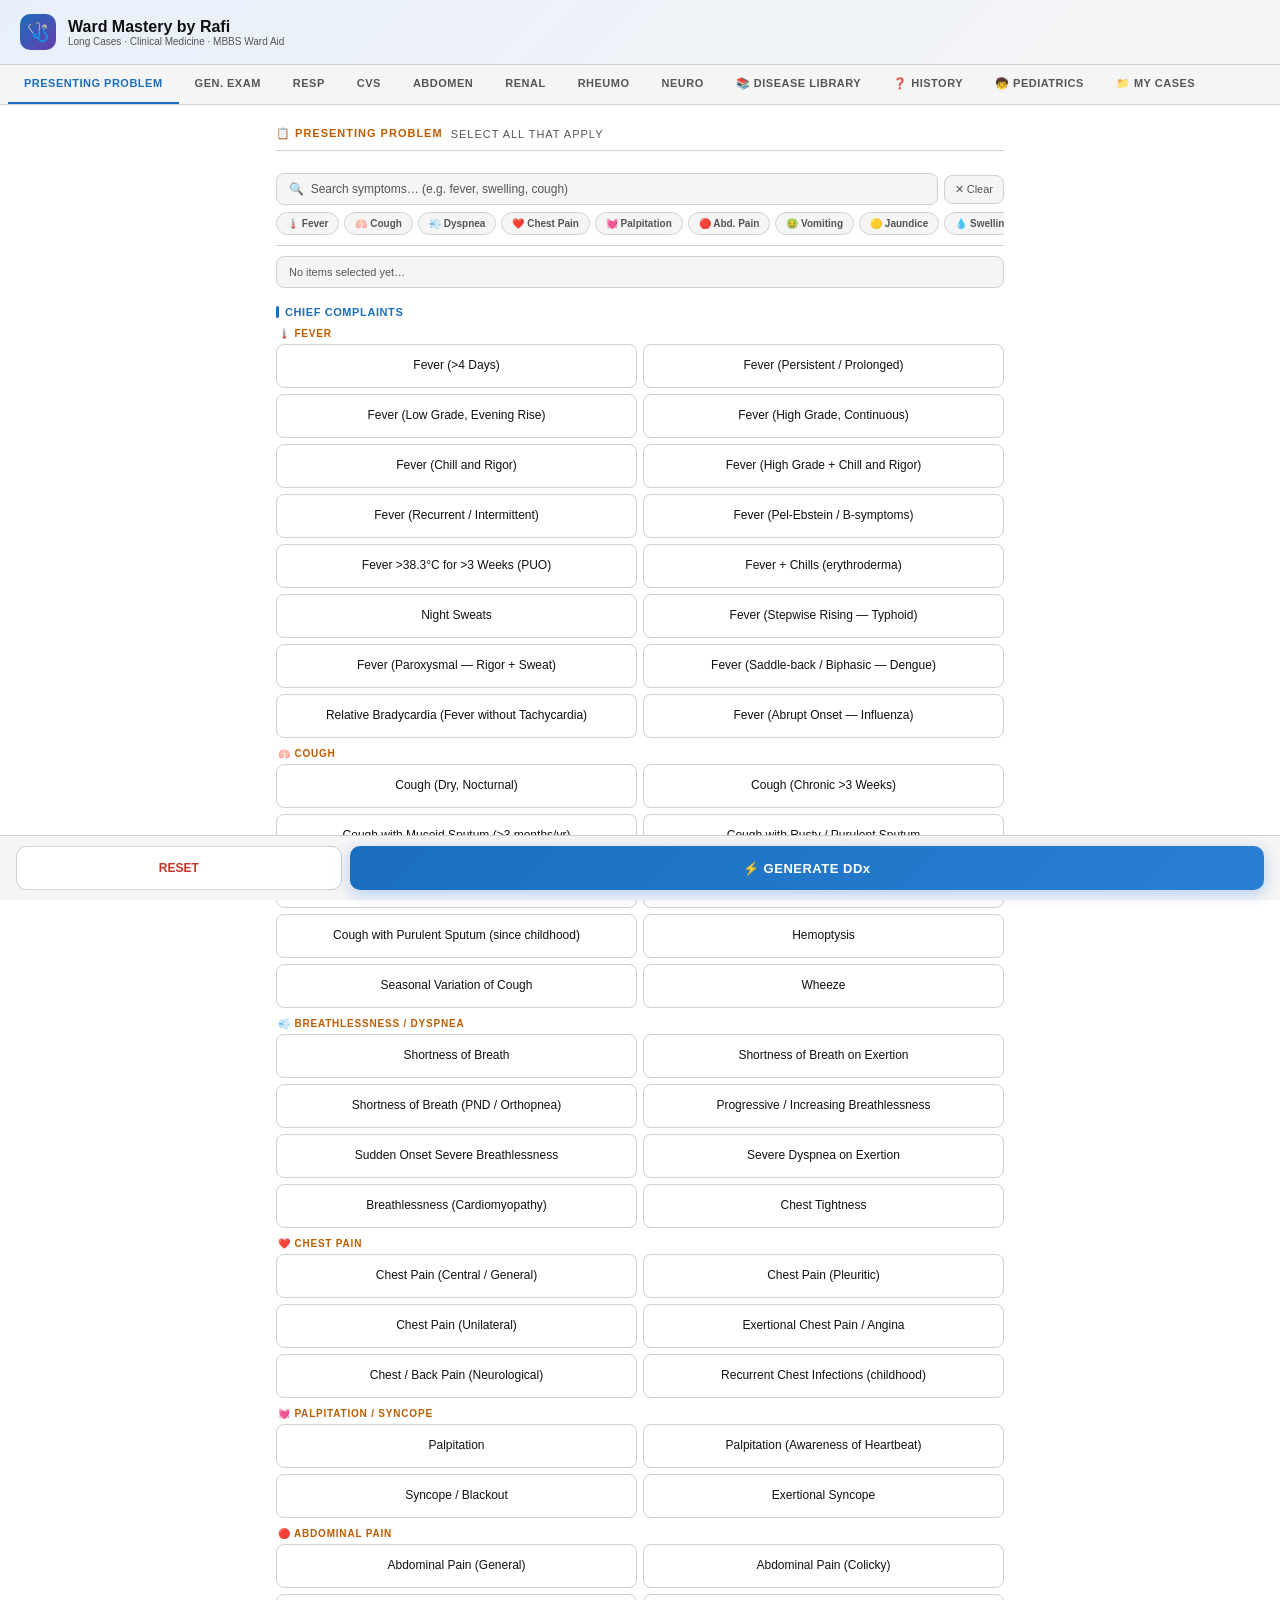
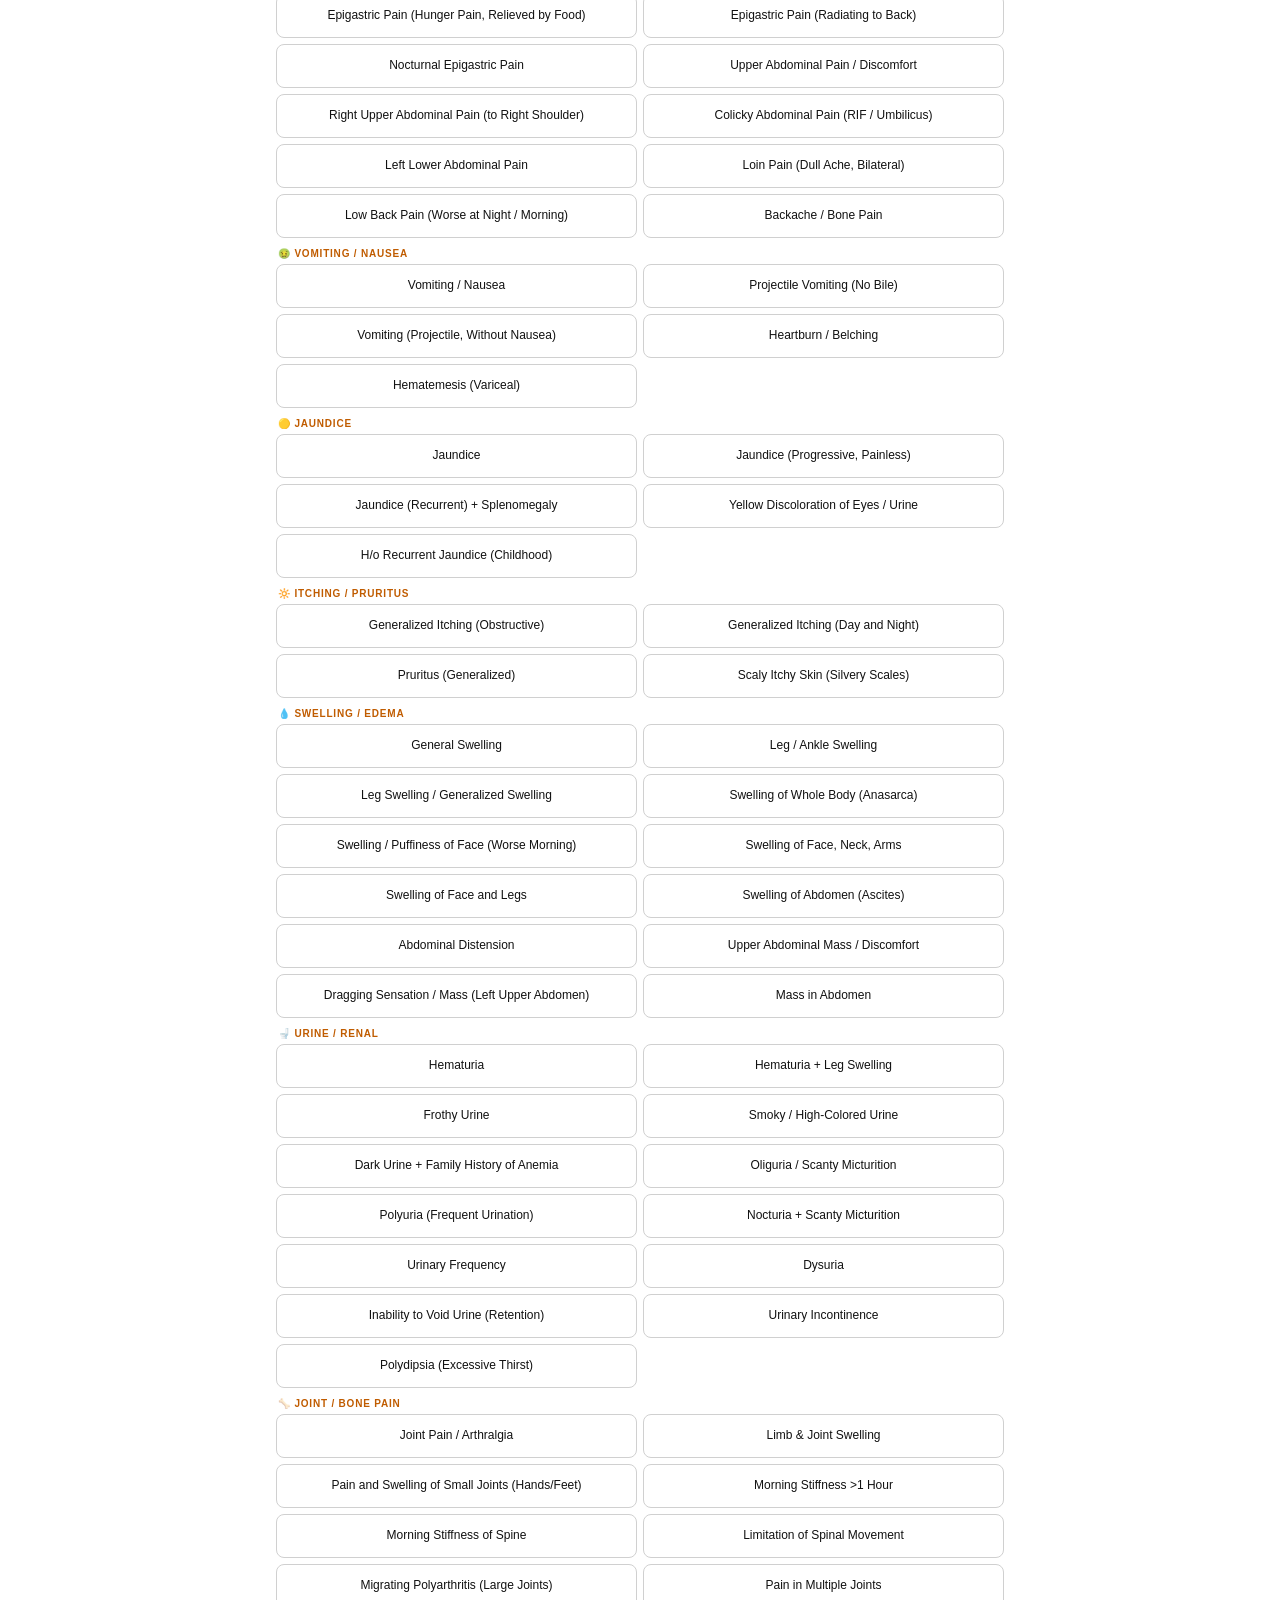
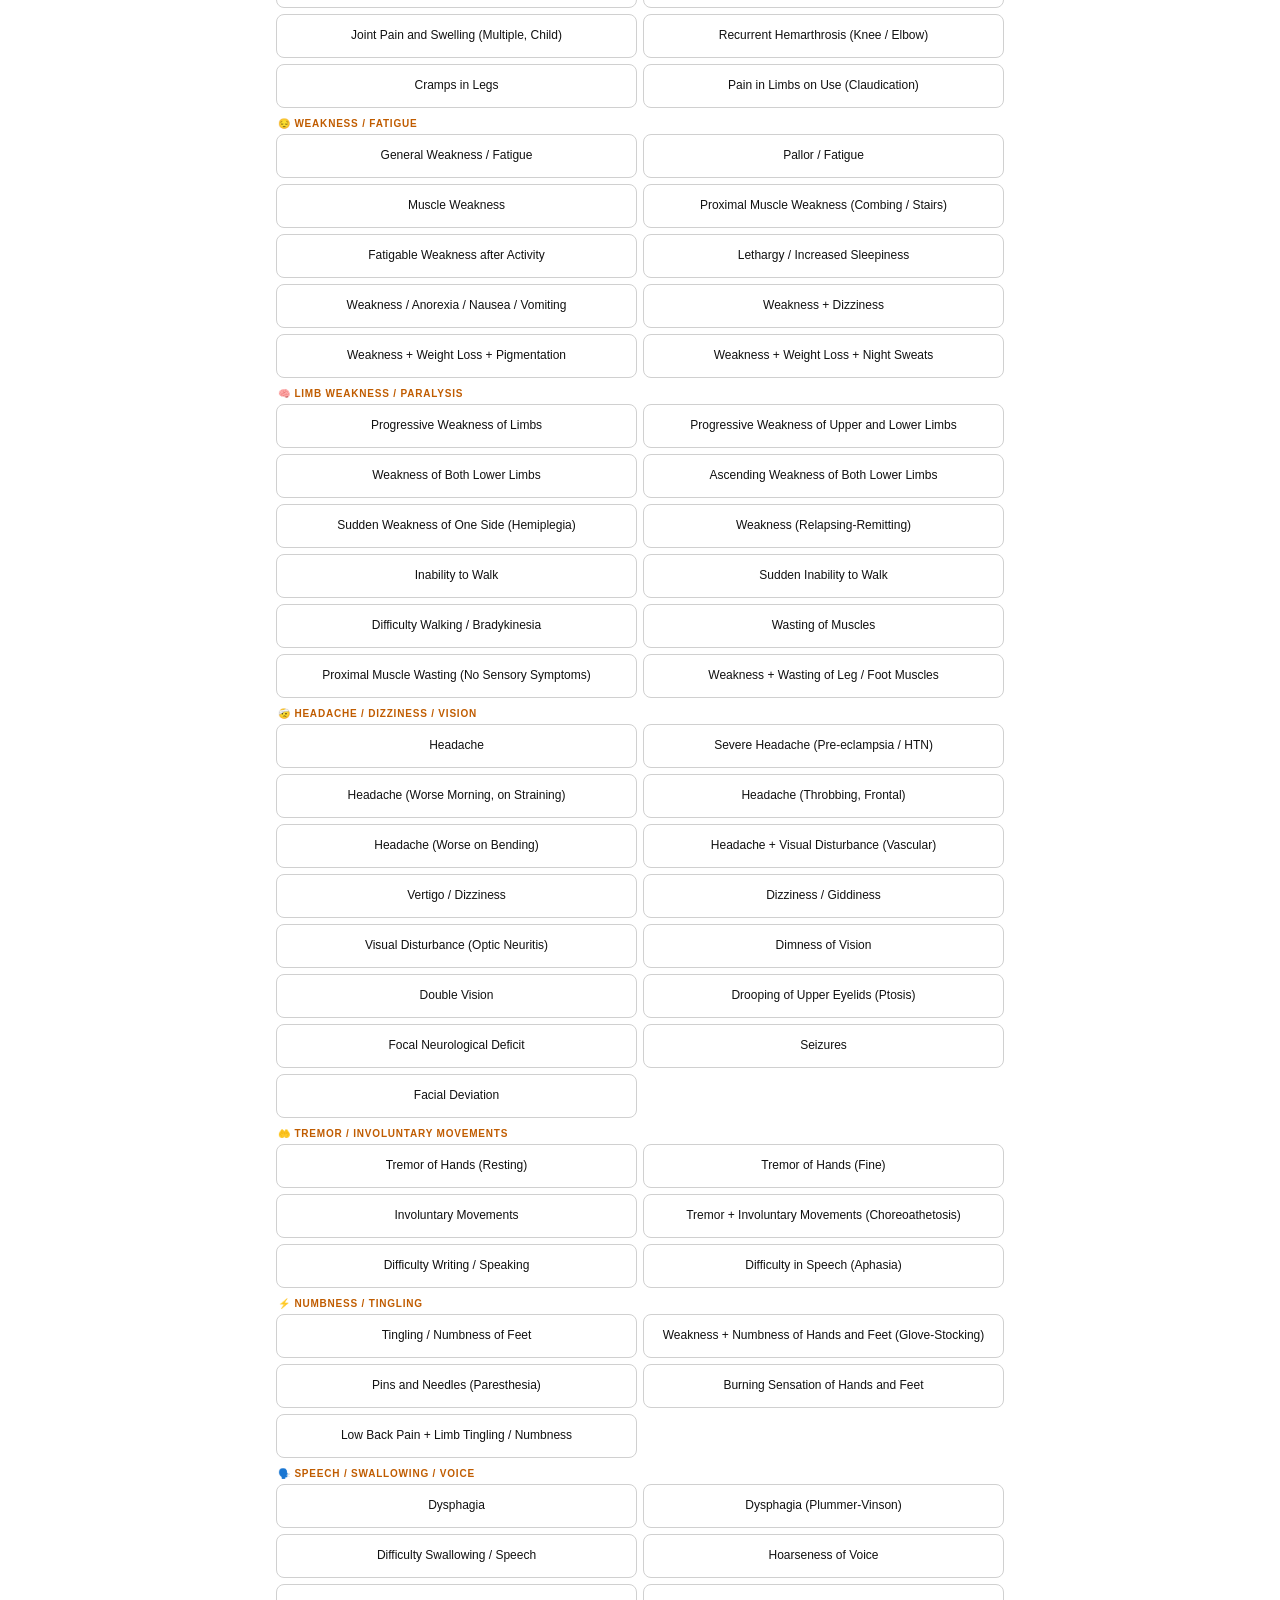
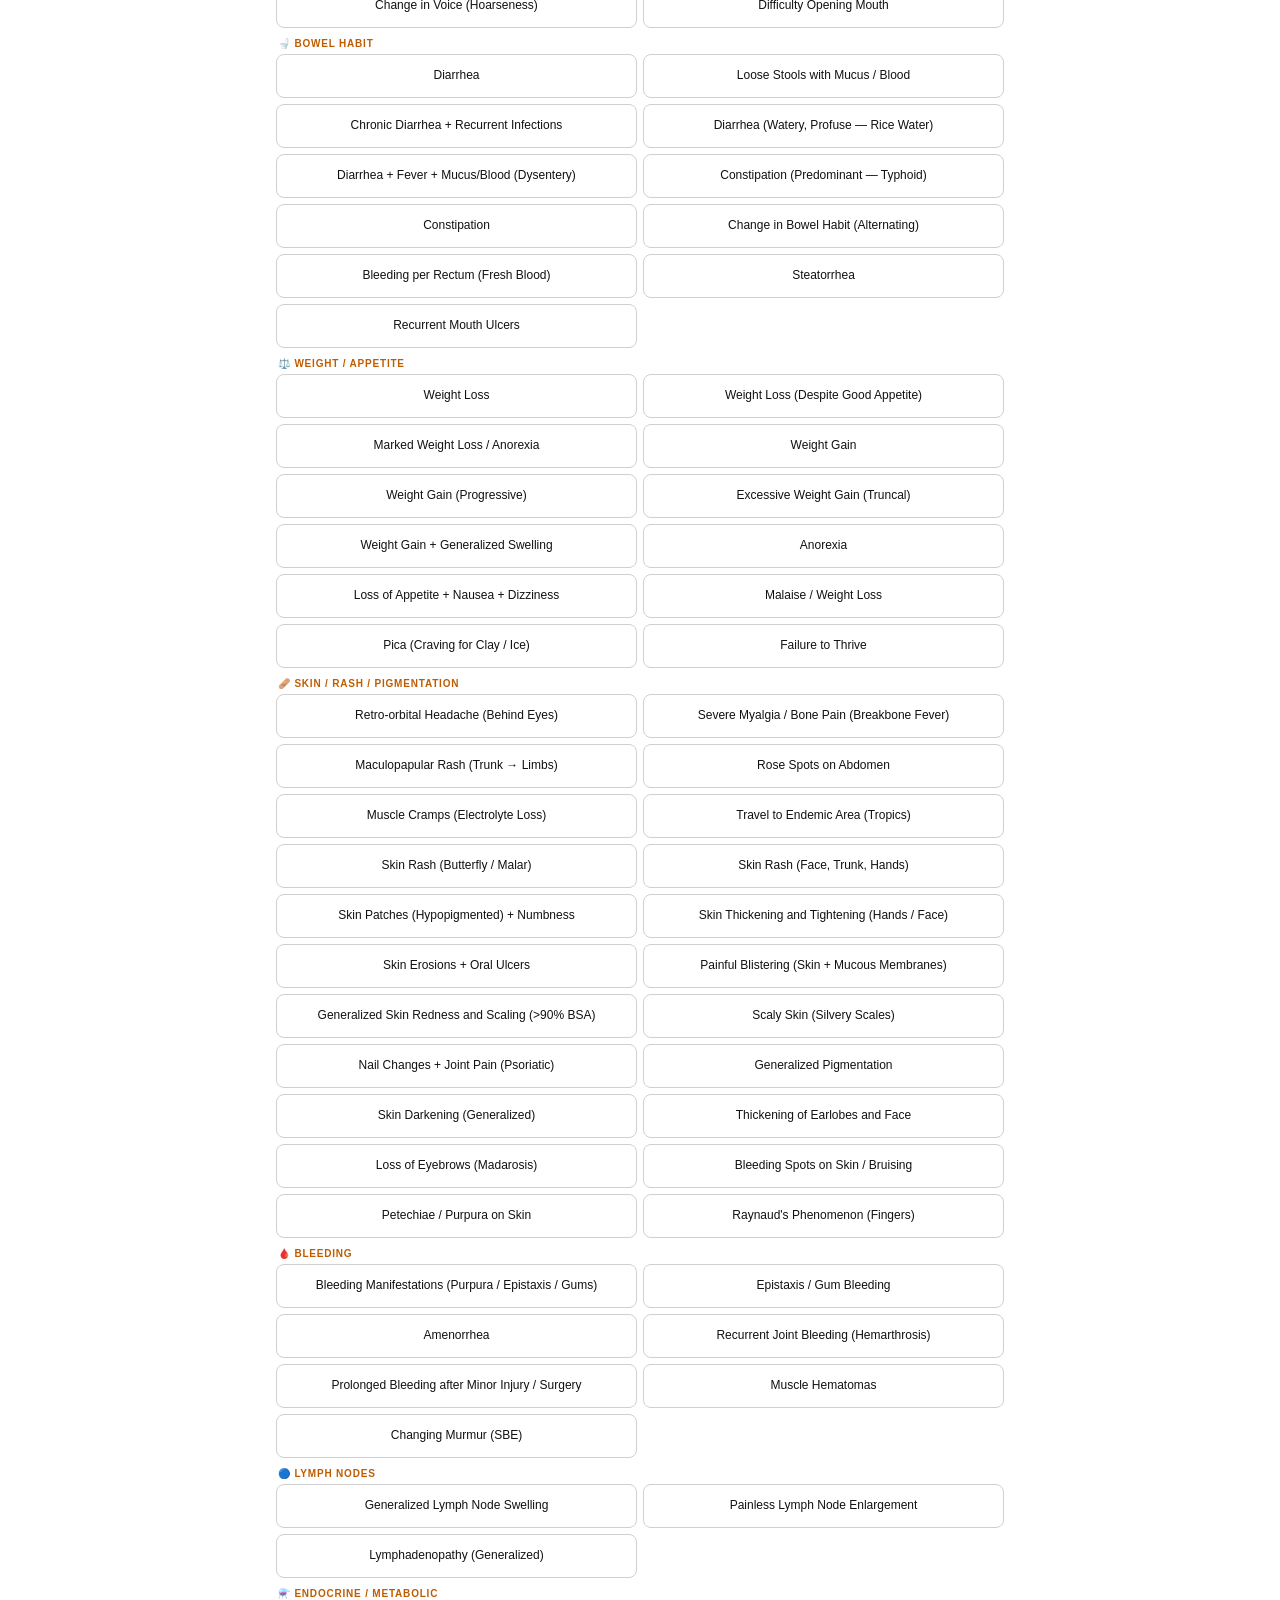
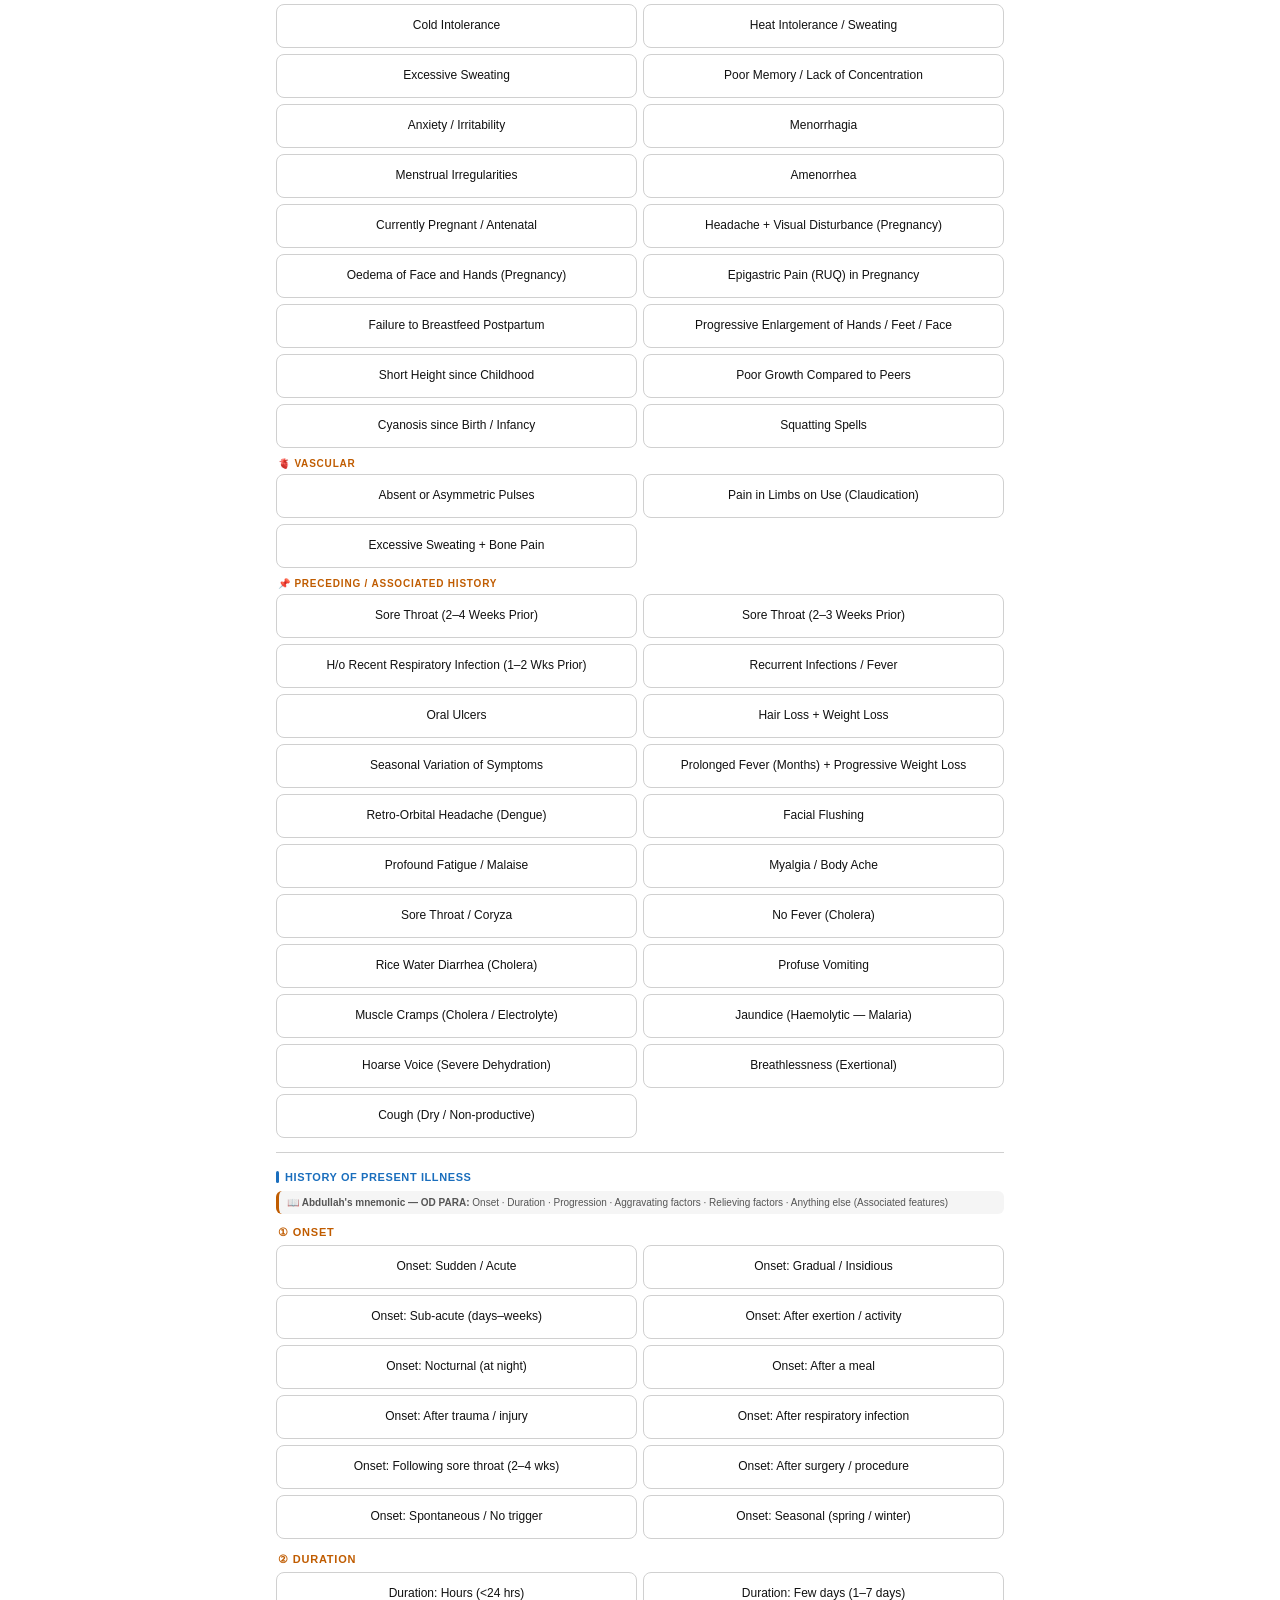
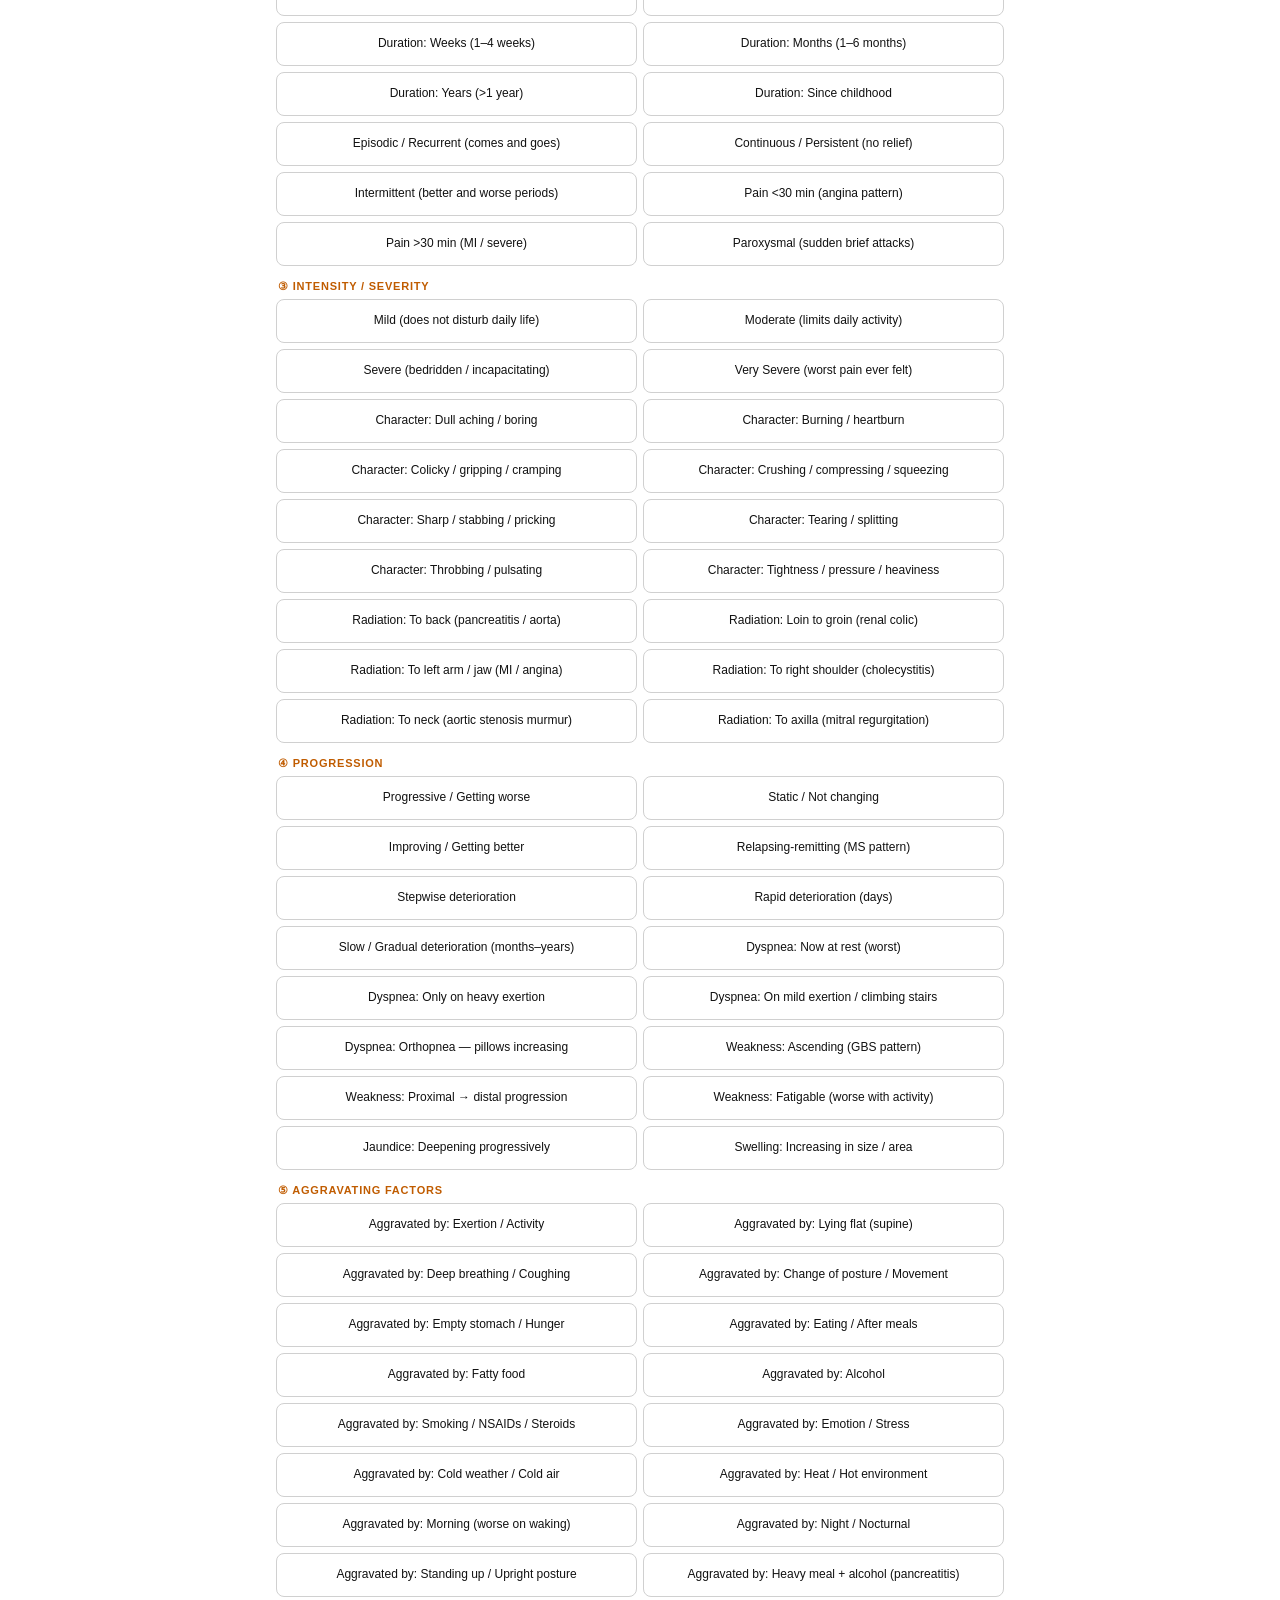
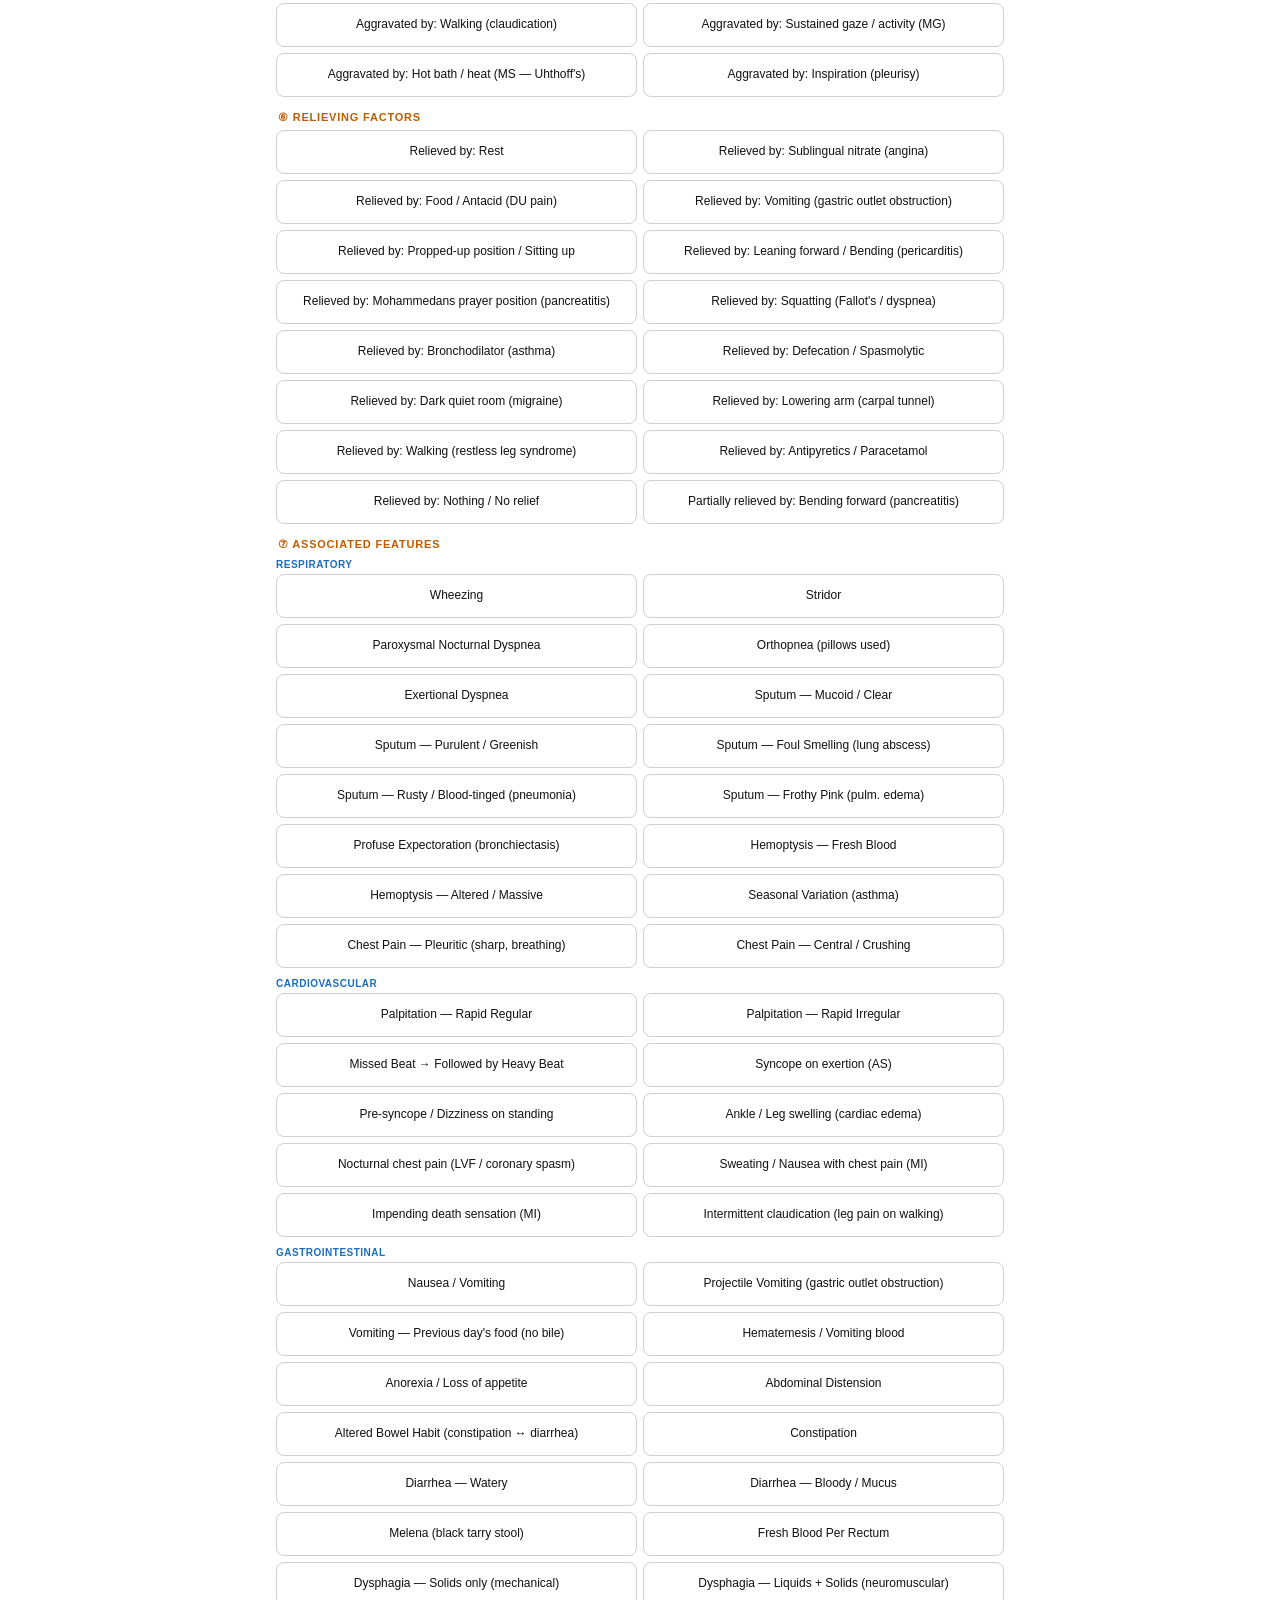
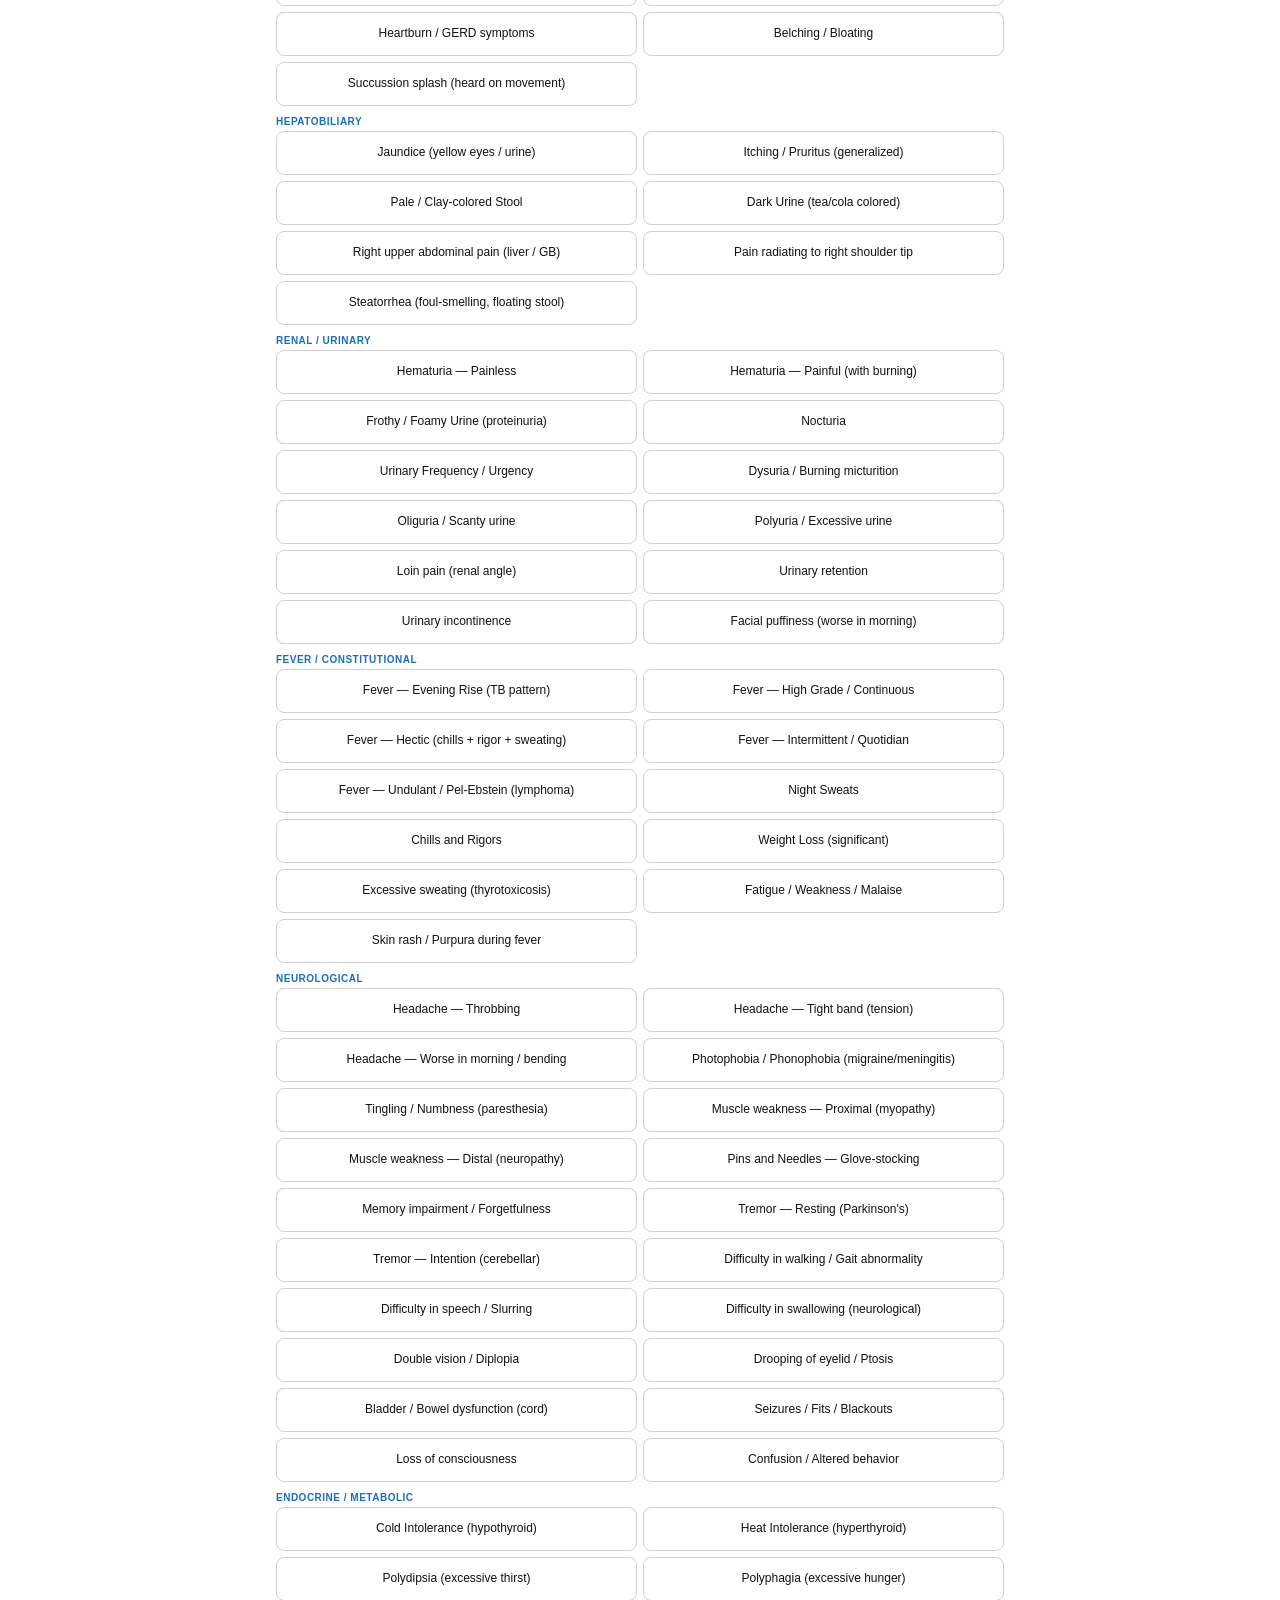
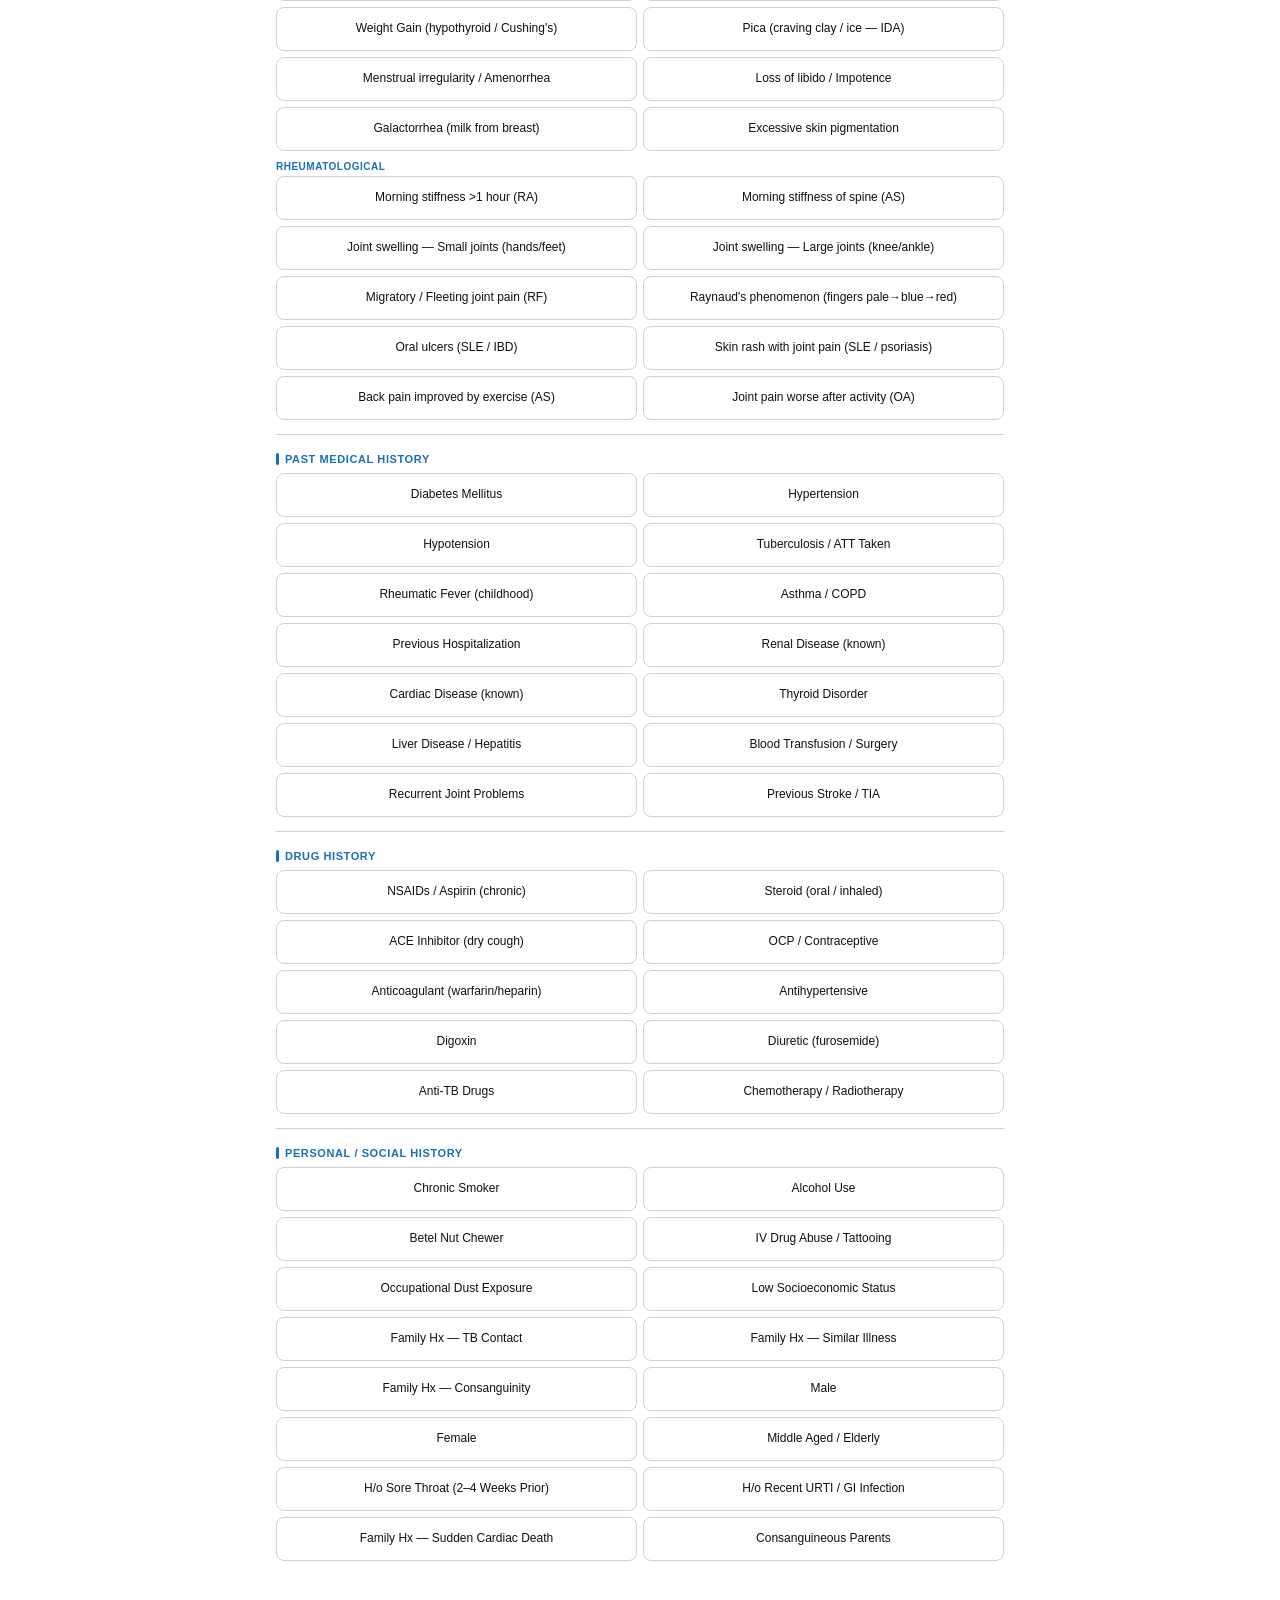
==== commit a0986184: "Add files via upload" ====
--- a/app.html
+++ b/app.html
@@ -59,6 +59,9 @@
     </div>
     <div class="tab" onclick="showTab('questions',this)">
       ❓ History
+    </div>
+    <div class="tab" onclick="showTab('peds',this)">
+      🧒 Pediatrics
     </div>
     <div class="tab" onclick="showTab('cases',this);renderCases()">
       📁 My Cases
@@ -1437,6 +1440,18 @@
   <button class="btn-save-case" id="btn-save-case" style="display:none;" onclick="openSaveModal()">💾 Save Case</button>
 </div>
 
+<!-- ═══════════════ PEDIATRICS (IMCI) — STUDY/REFERENCE ONLY ═══════════════ -->
+<div class="section" id="peds">
+  <div class="sec-head">🧒 Pediatrics <span>IMCI Student's Handbook — Study Reference</span></div>
+
+  <div style="display:flex;gap:8px;margin-bottom:14px;">
+    <button class="btn" style="flex:1;" id="peds-tab-young" onclick="renderPediatrics('youngInfant')">👶 Young Infant (0d–2mo)</button>
+    <button class="btn" style="flex:1;" id="peds-tab-child" onclick="renderPediatrics('child')">🧒 Child (2mo–5yr)</button>
+  </div>
+
+  <div id="peds-content"></div>
+</div>
+
 <!-- ═══════════════ MY CASES ═══════════════ -->
 <div class="section" id="cases">
   <div class="sec-head">📁 My Cases <span>Saved Clinical Sessions</span></div>
@@ -1555,6 +1570,7 @@
 <script src="data/diseases.js"></script>
 <script src="data/sysexam.js"></script>
 <script src="data/mgmt.js"></script>
+<script src="data/pediatrics.js"></script>
 
 <!-- ═══ APPLICATION LOGIC ═══ -->
 <script src="js/app.js"></script>
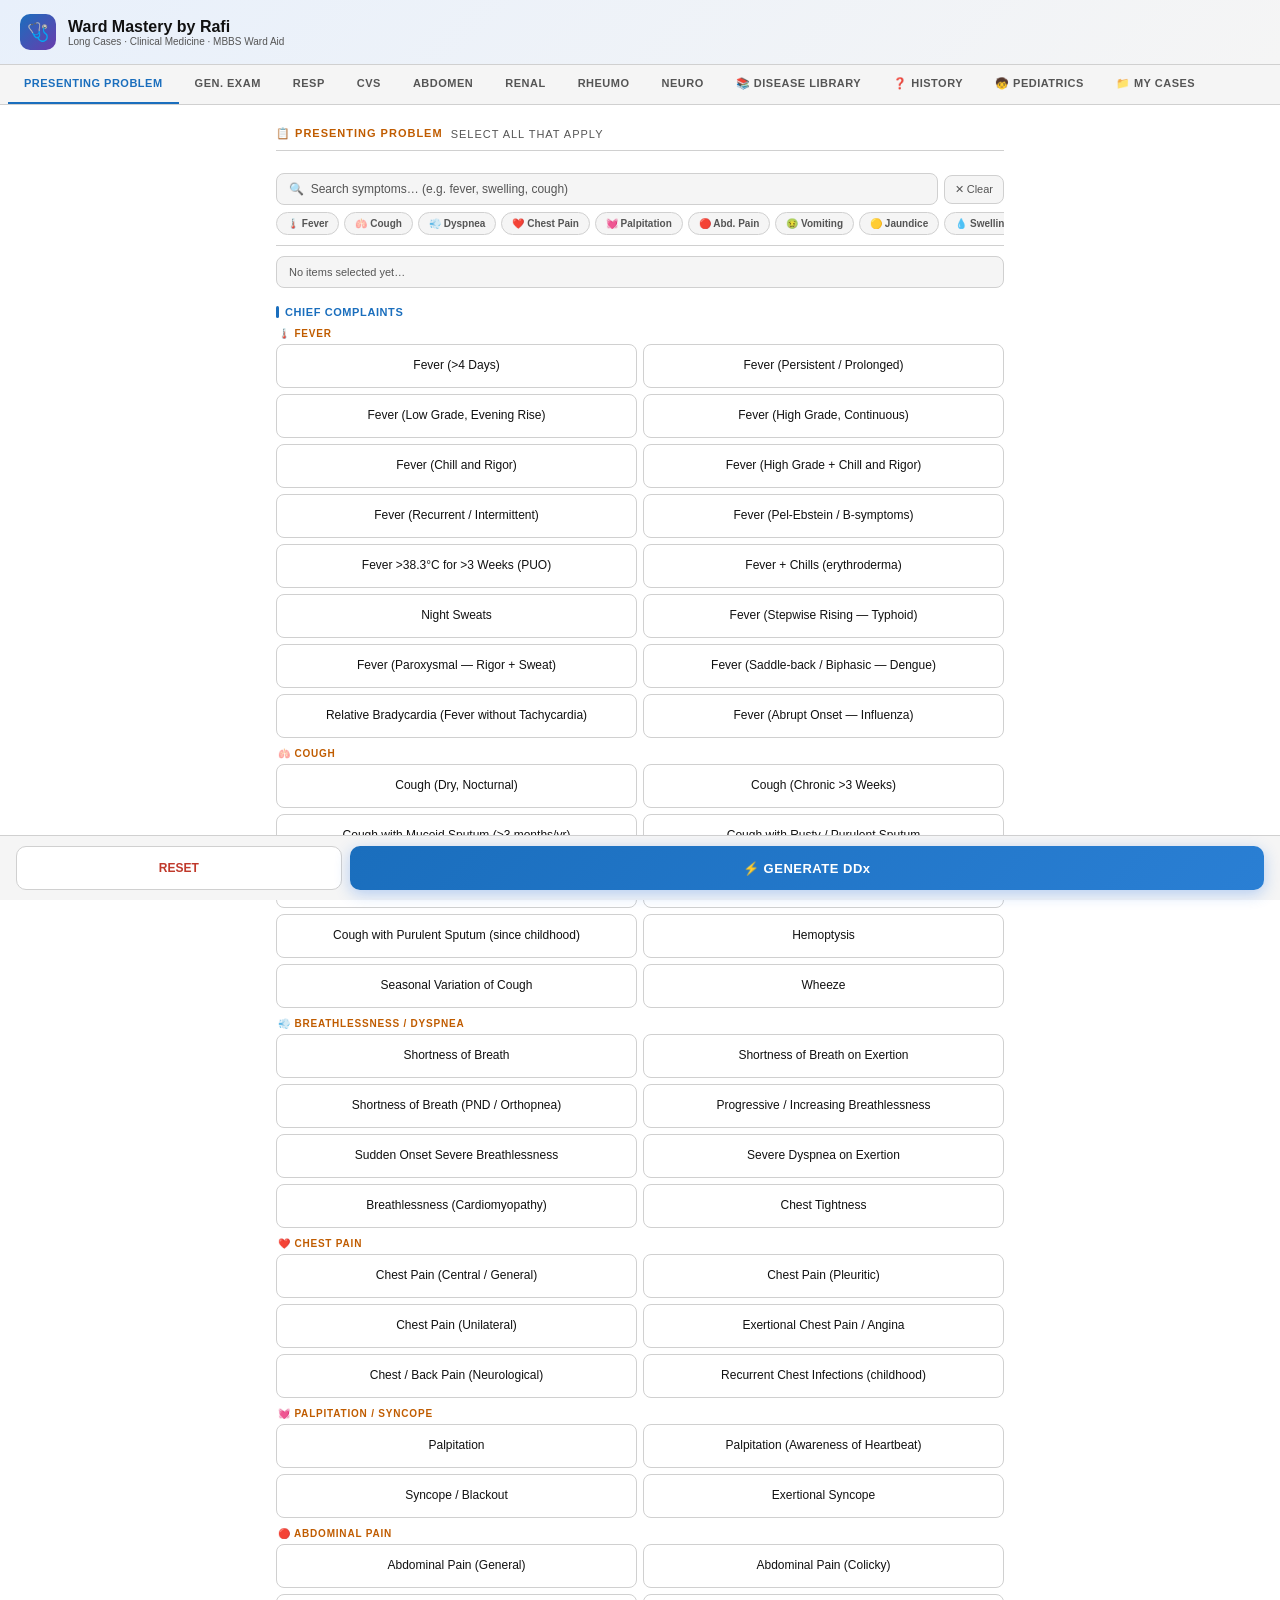
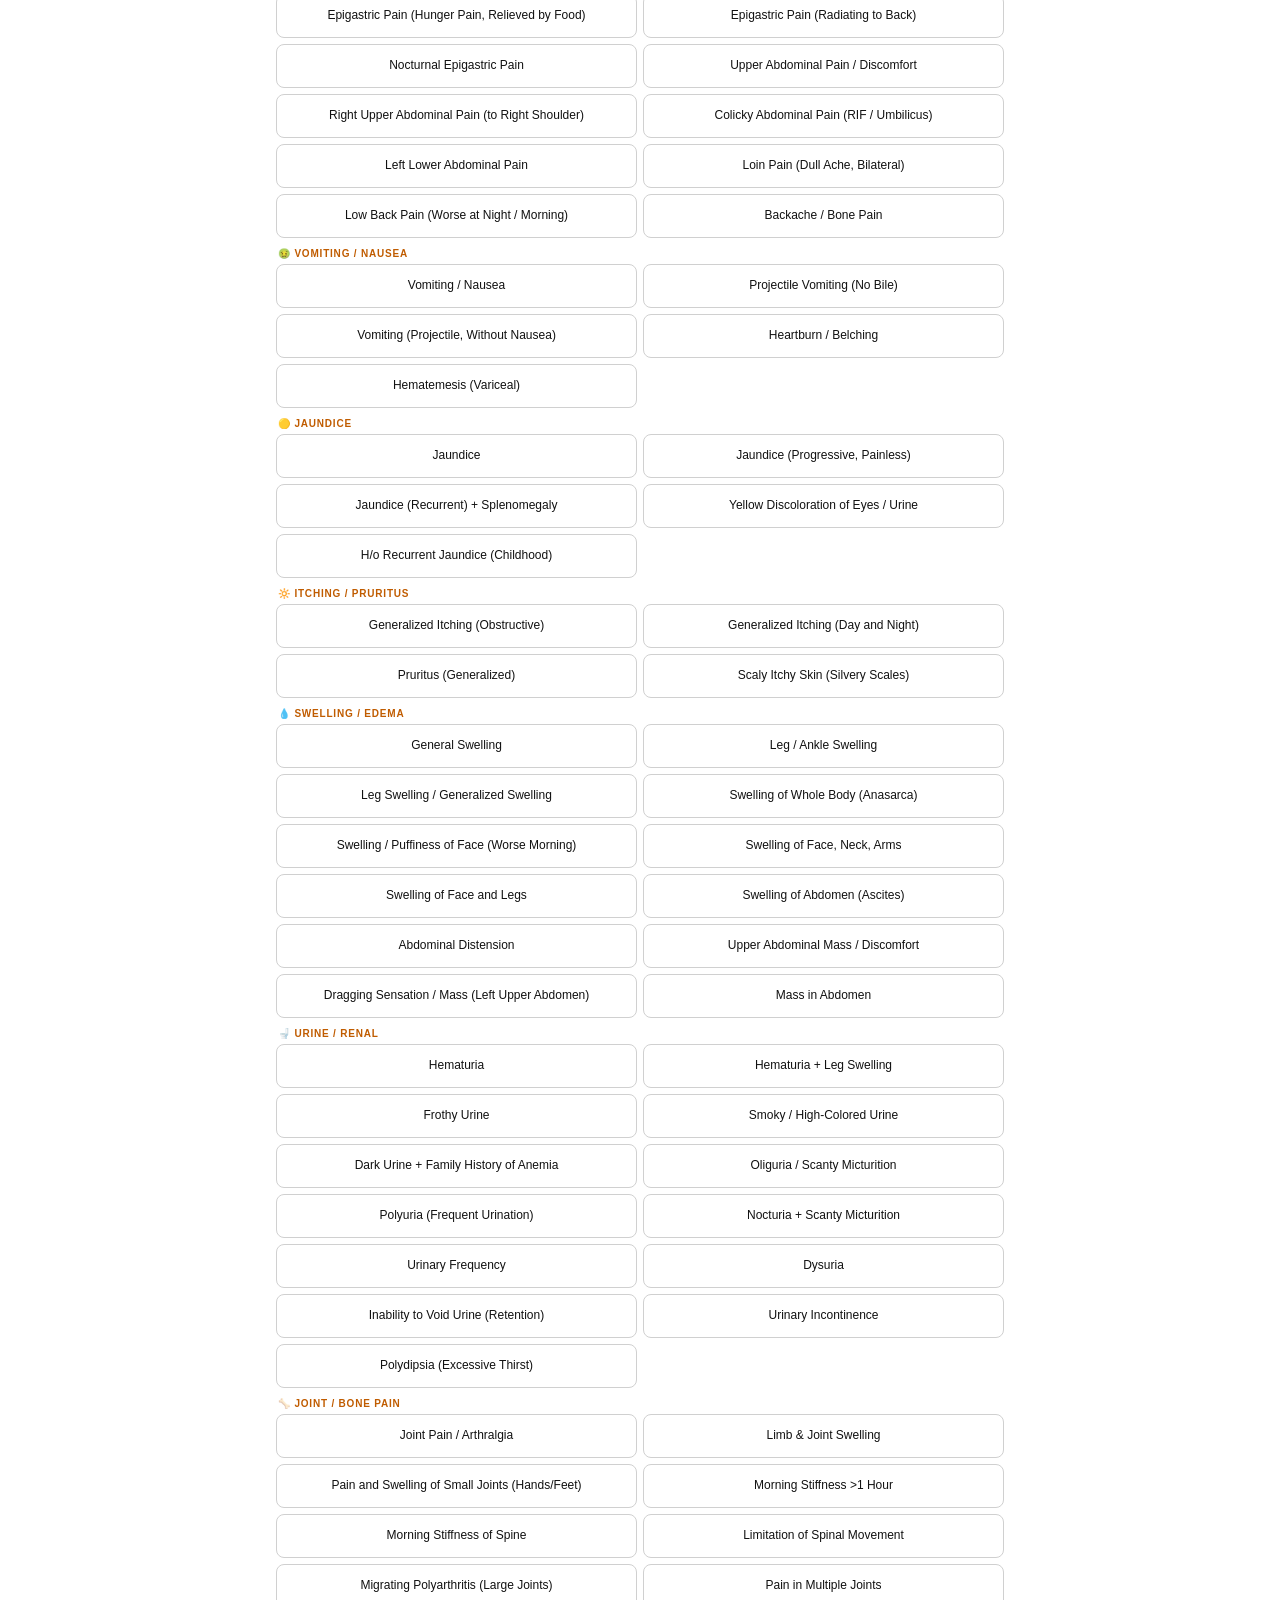
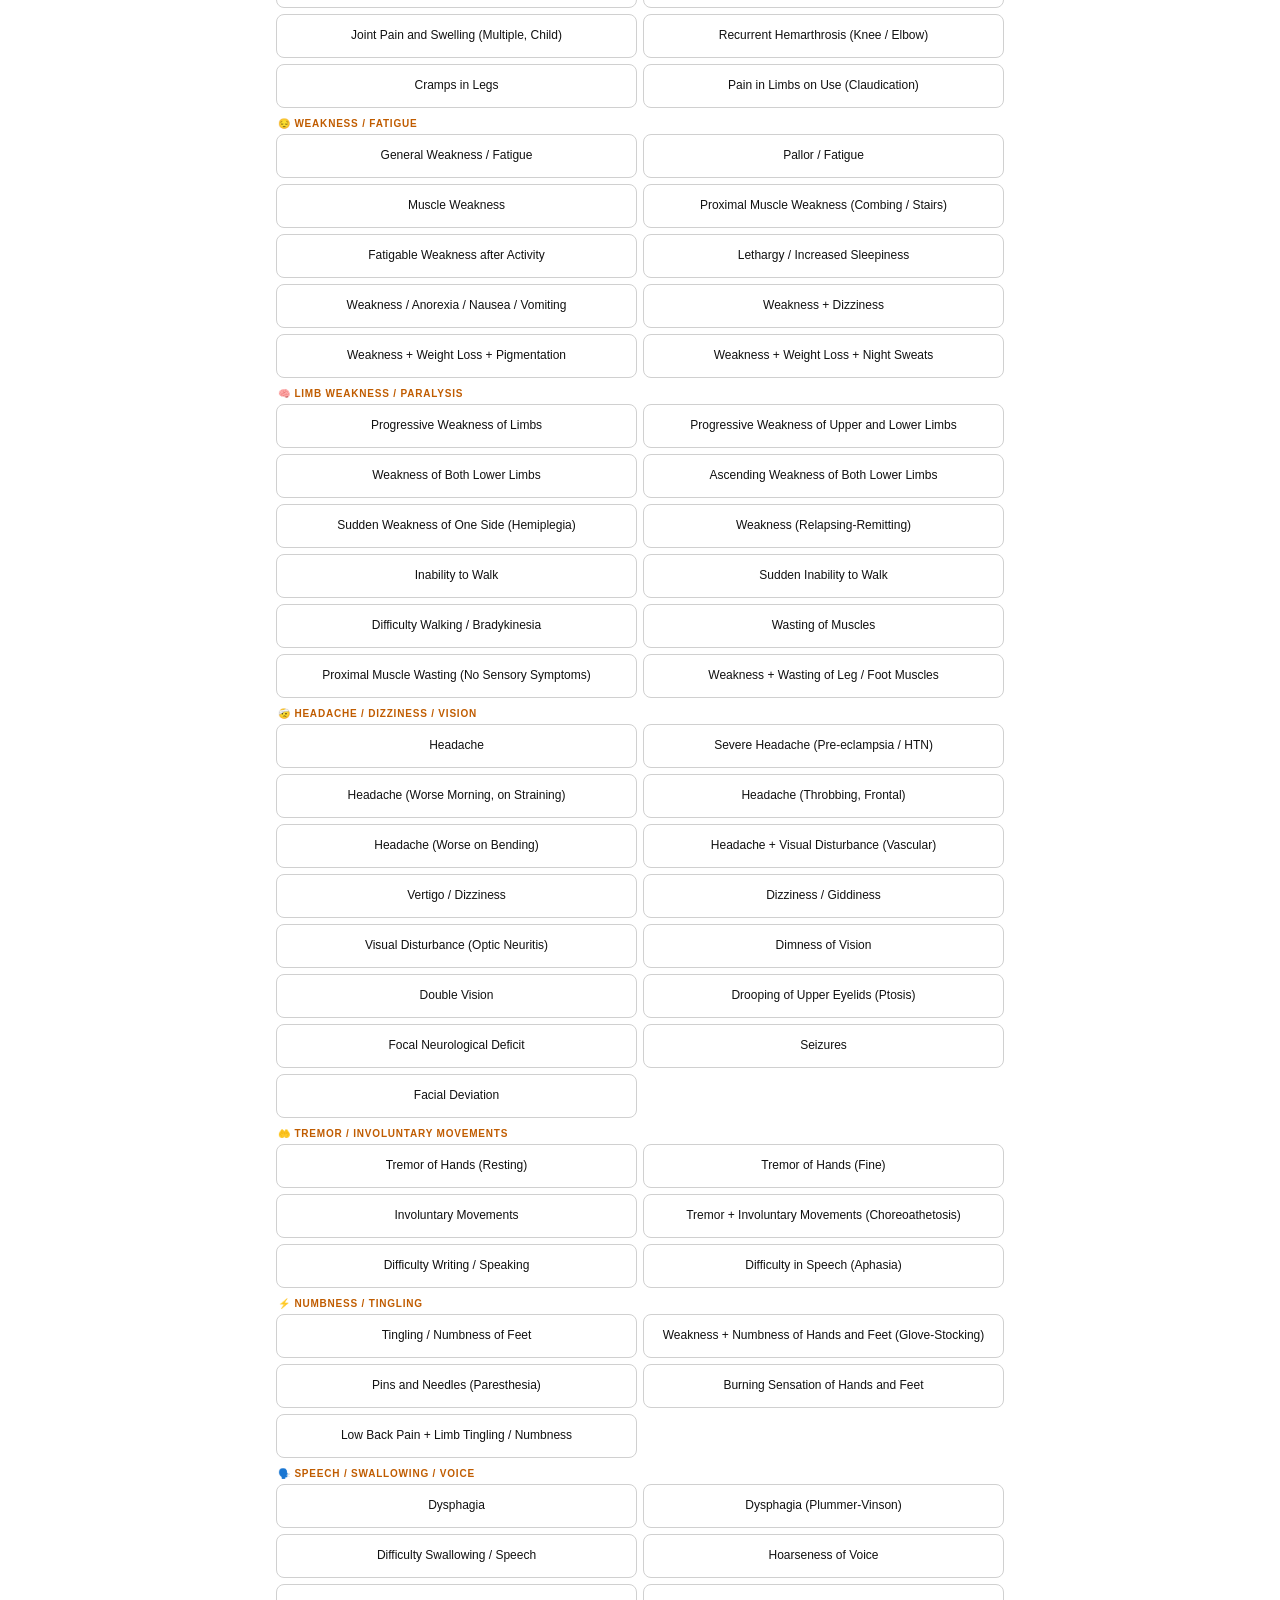
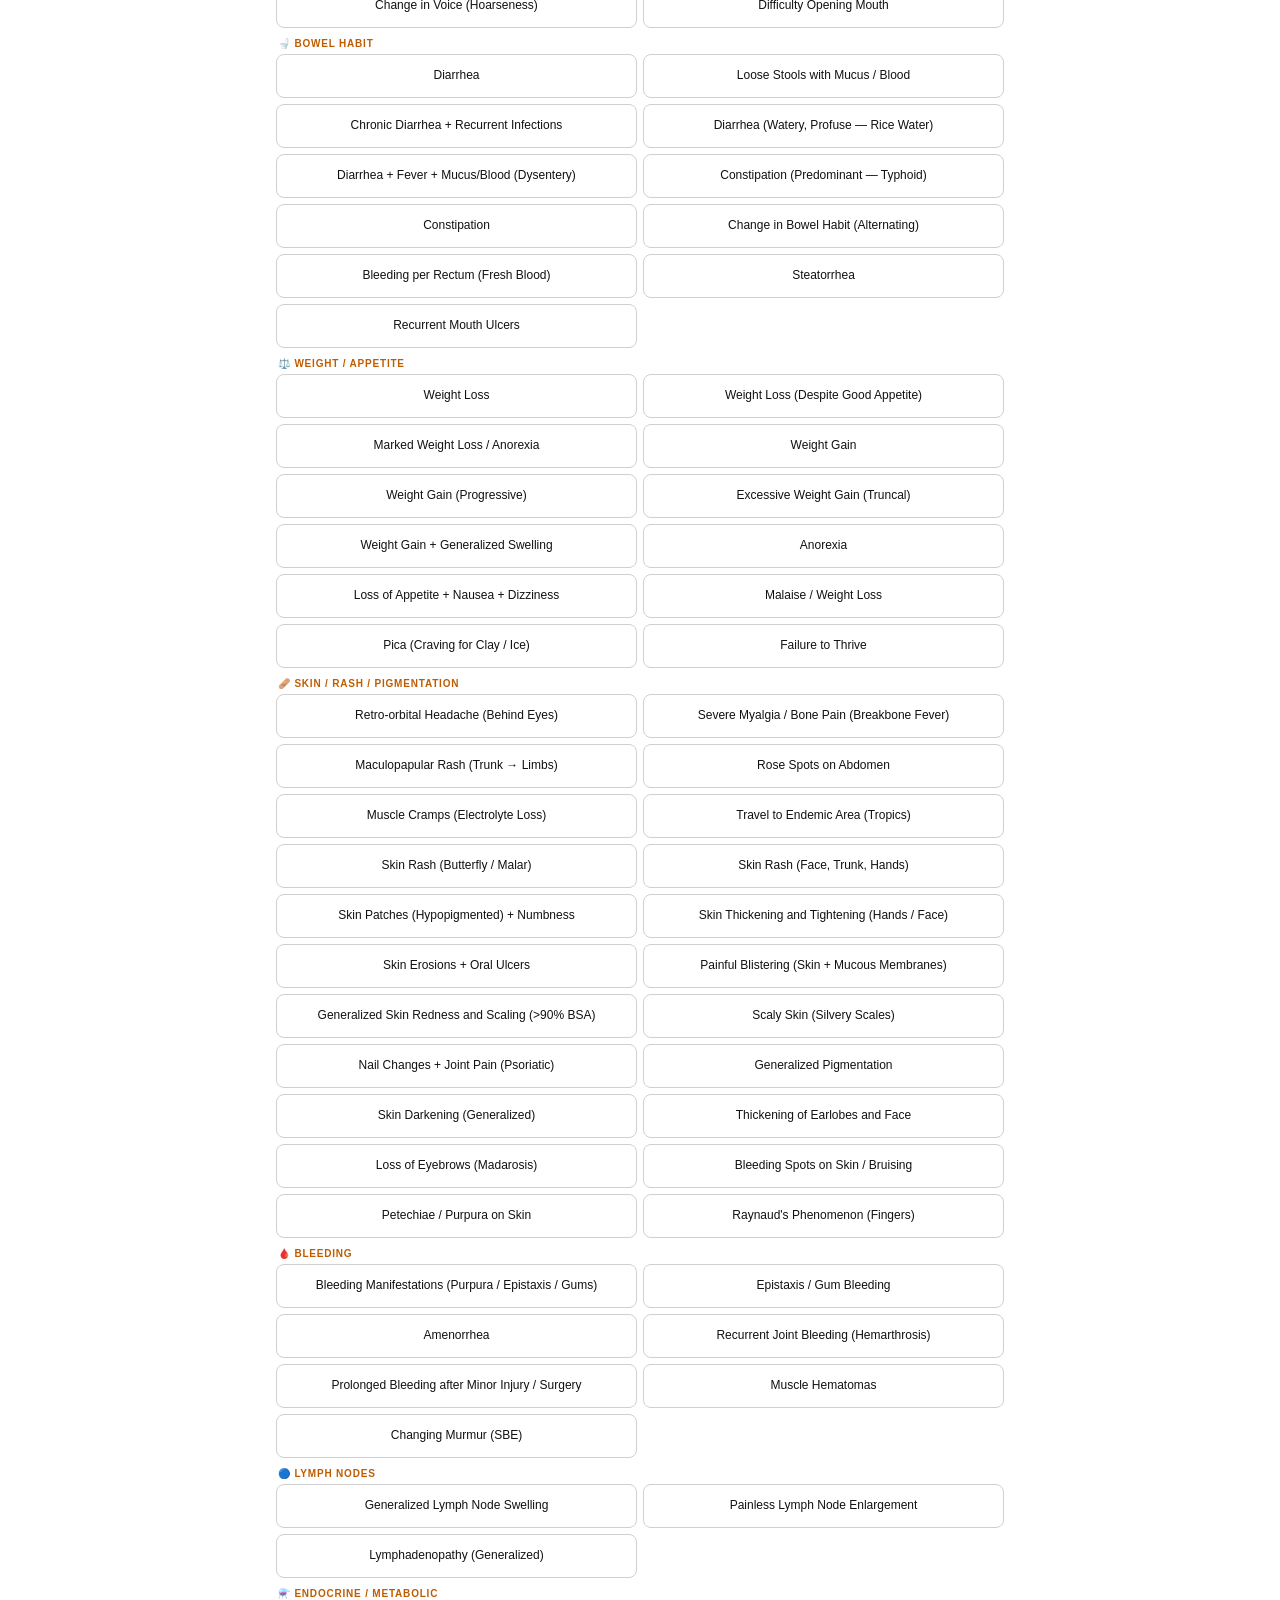
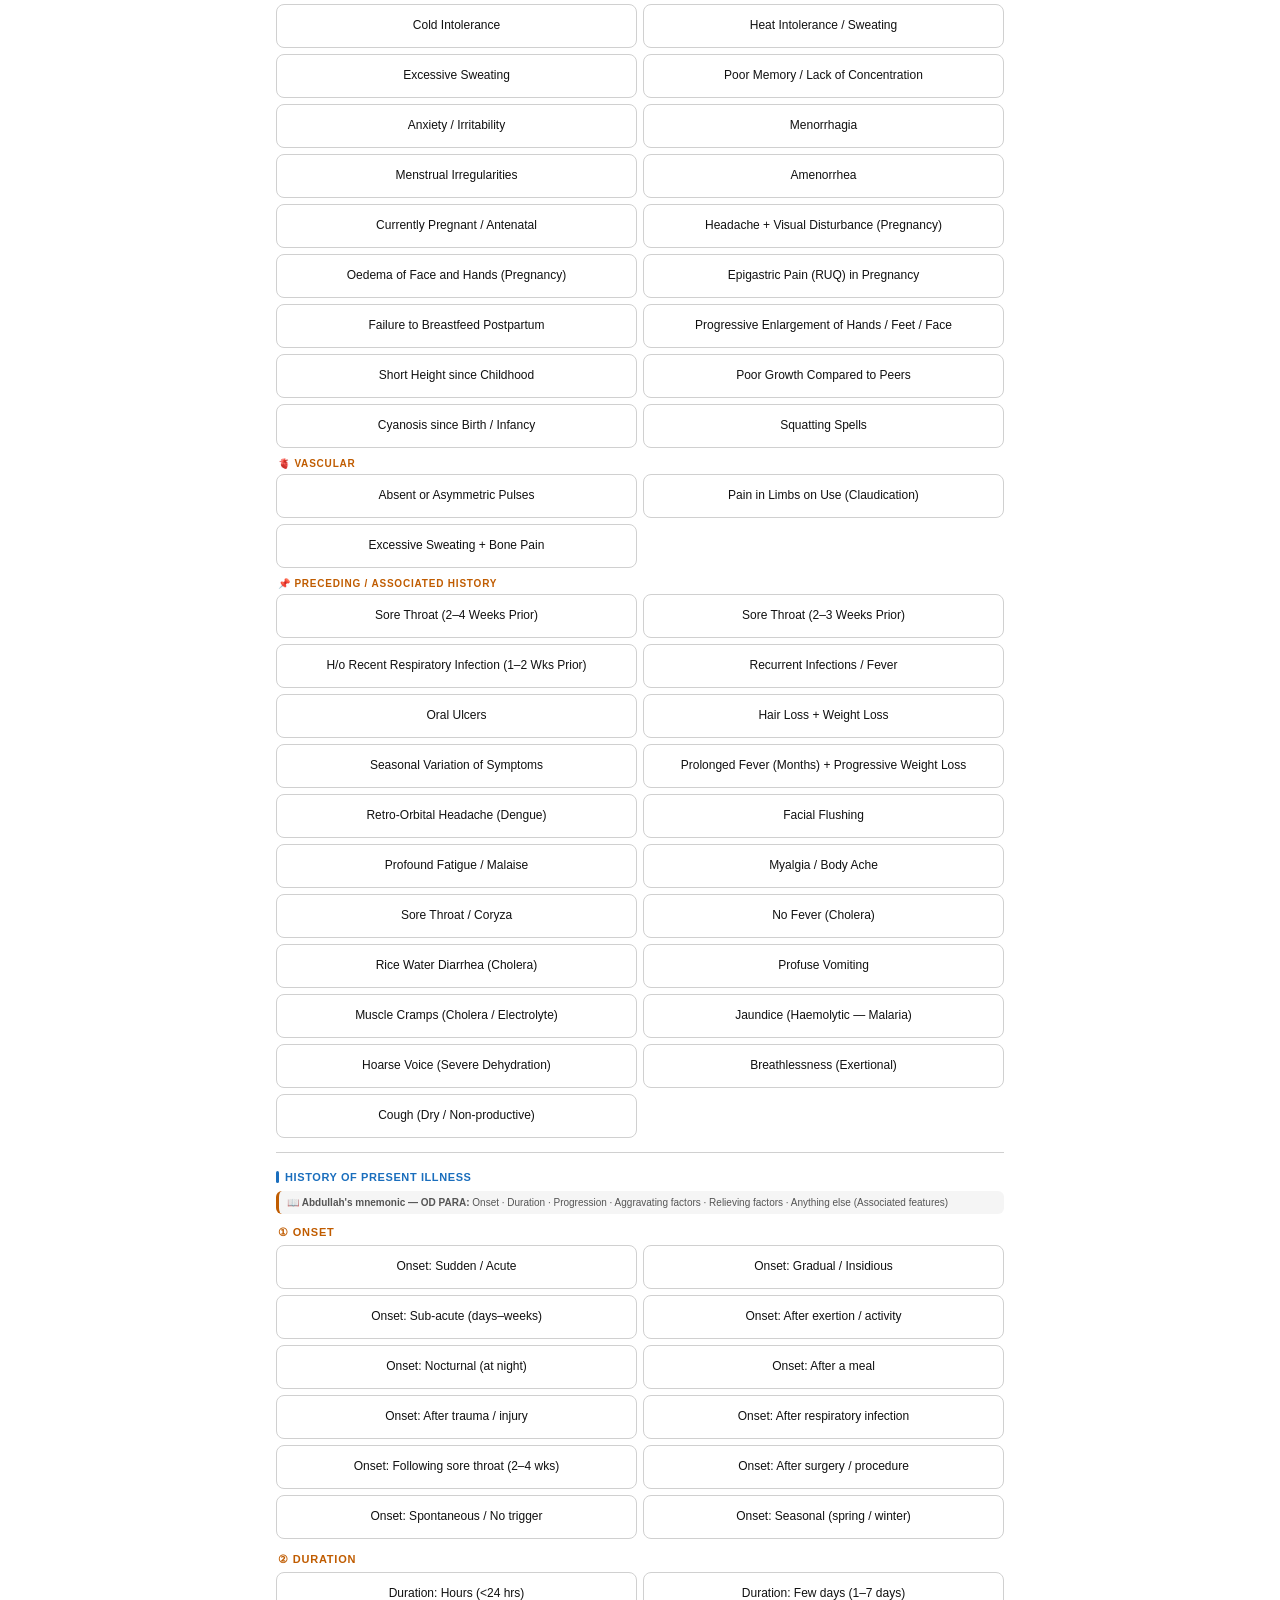
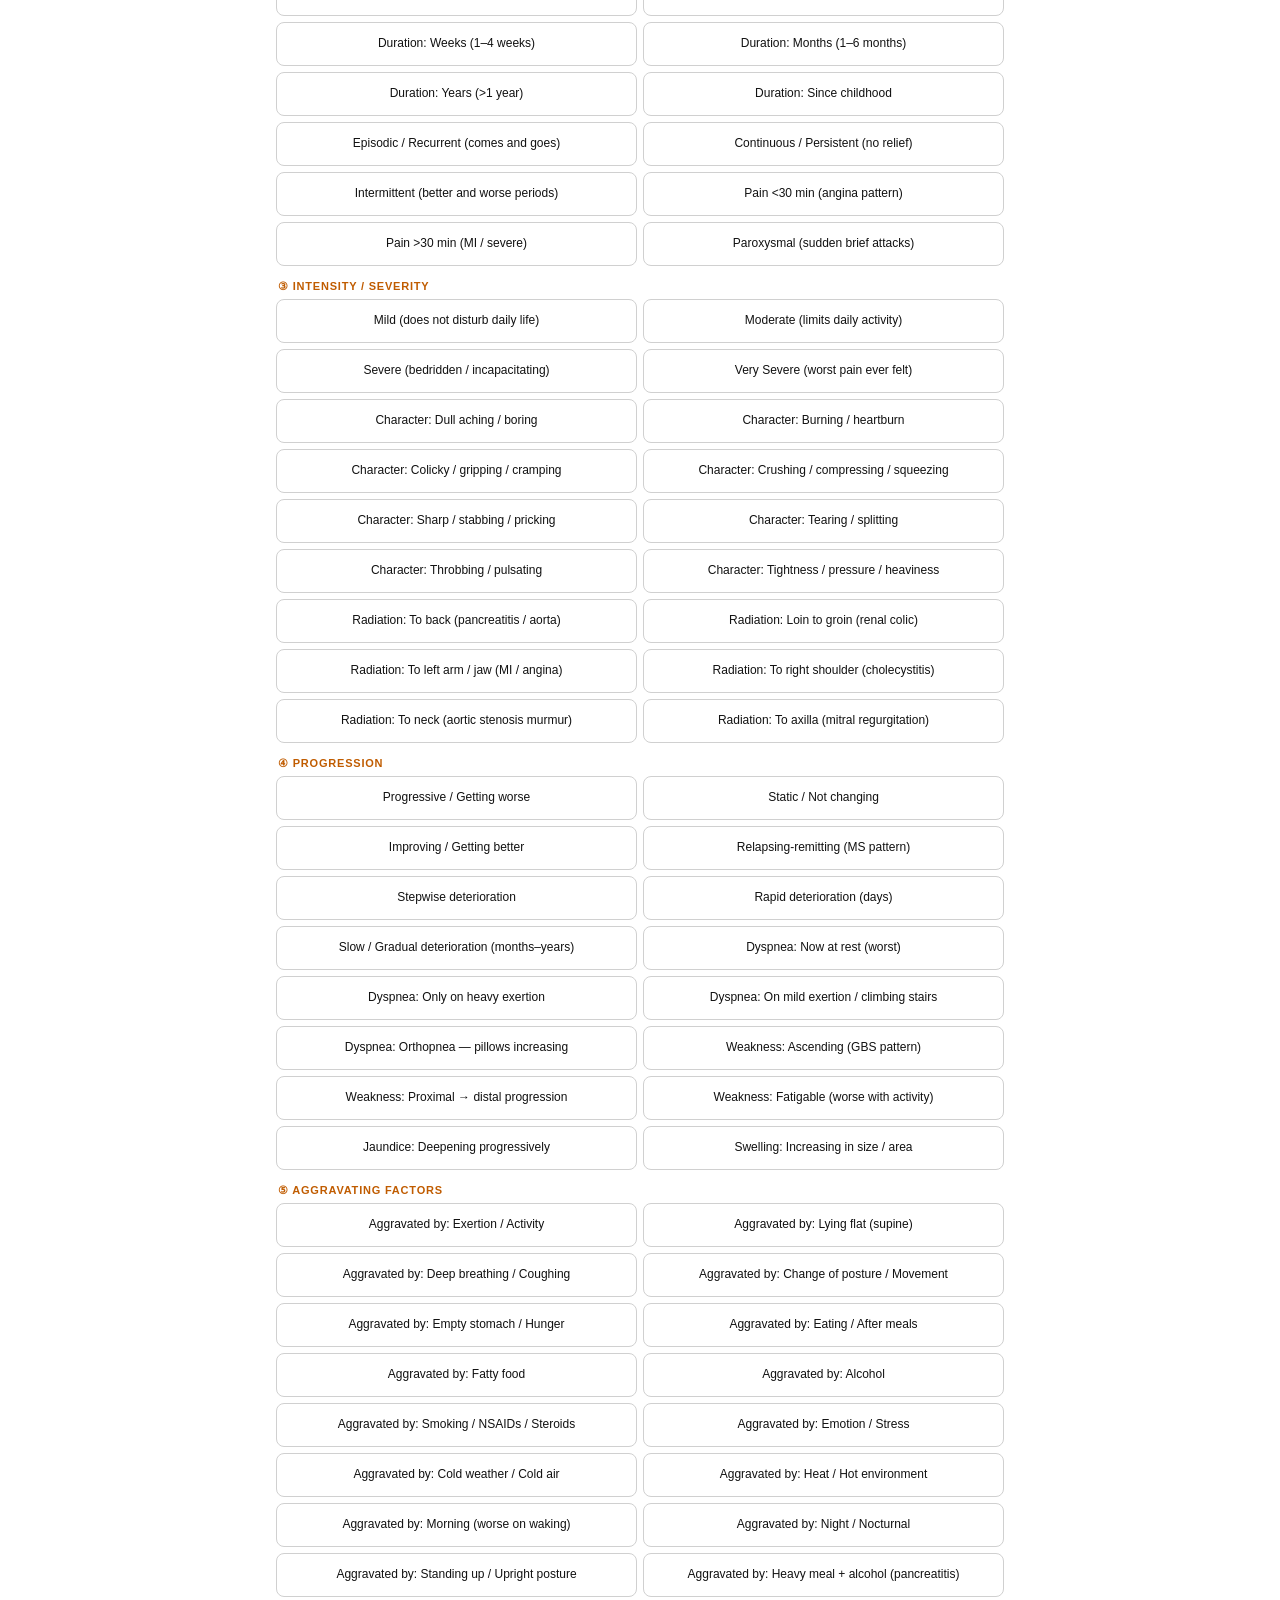
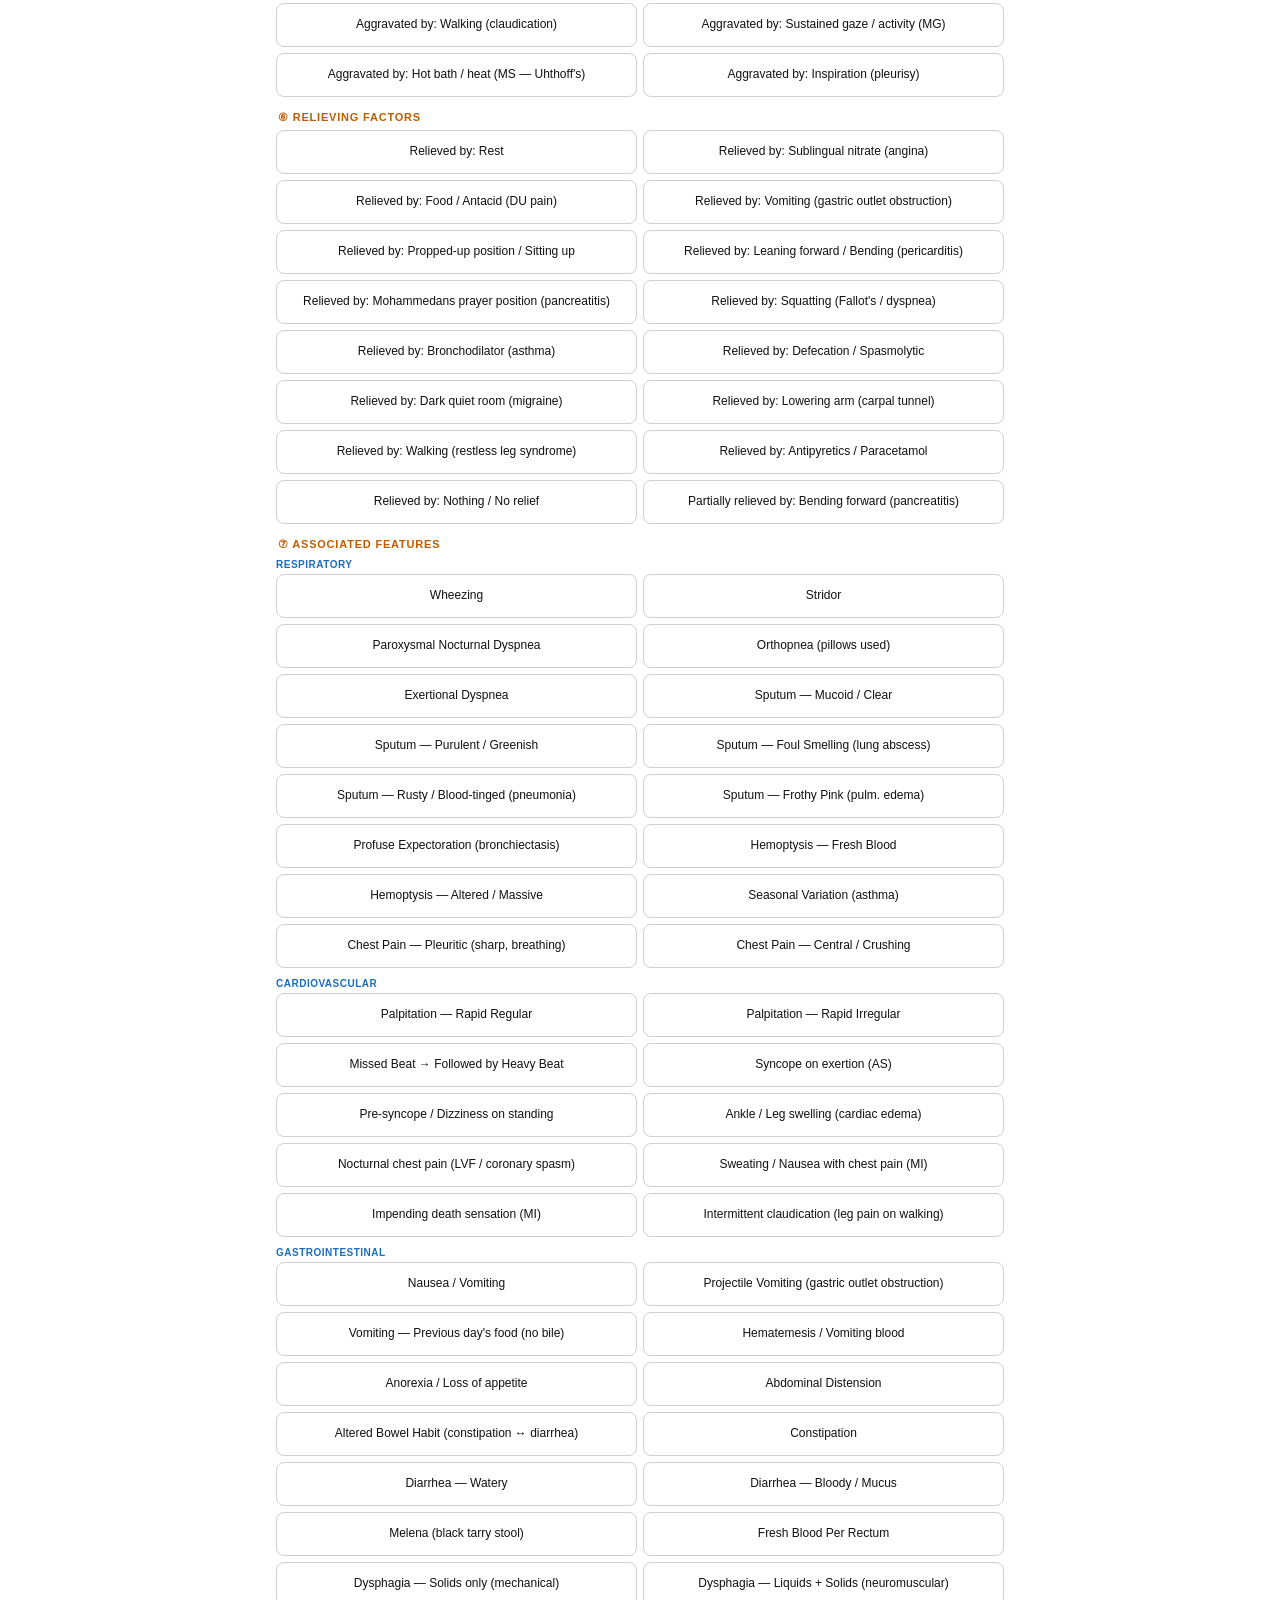
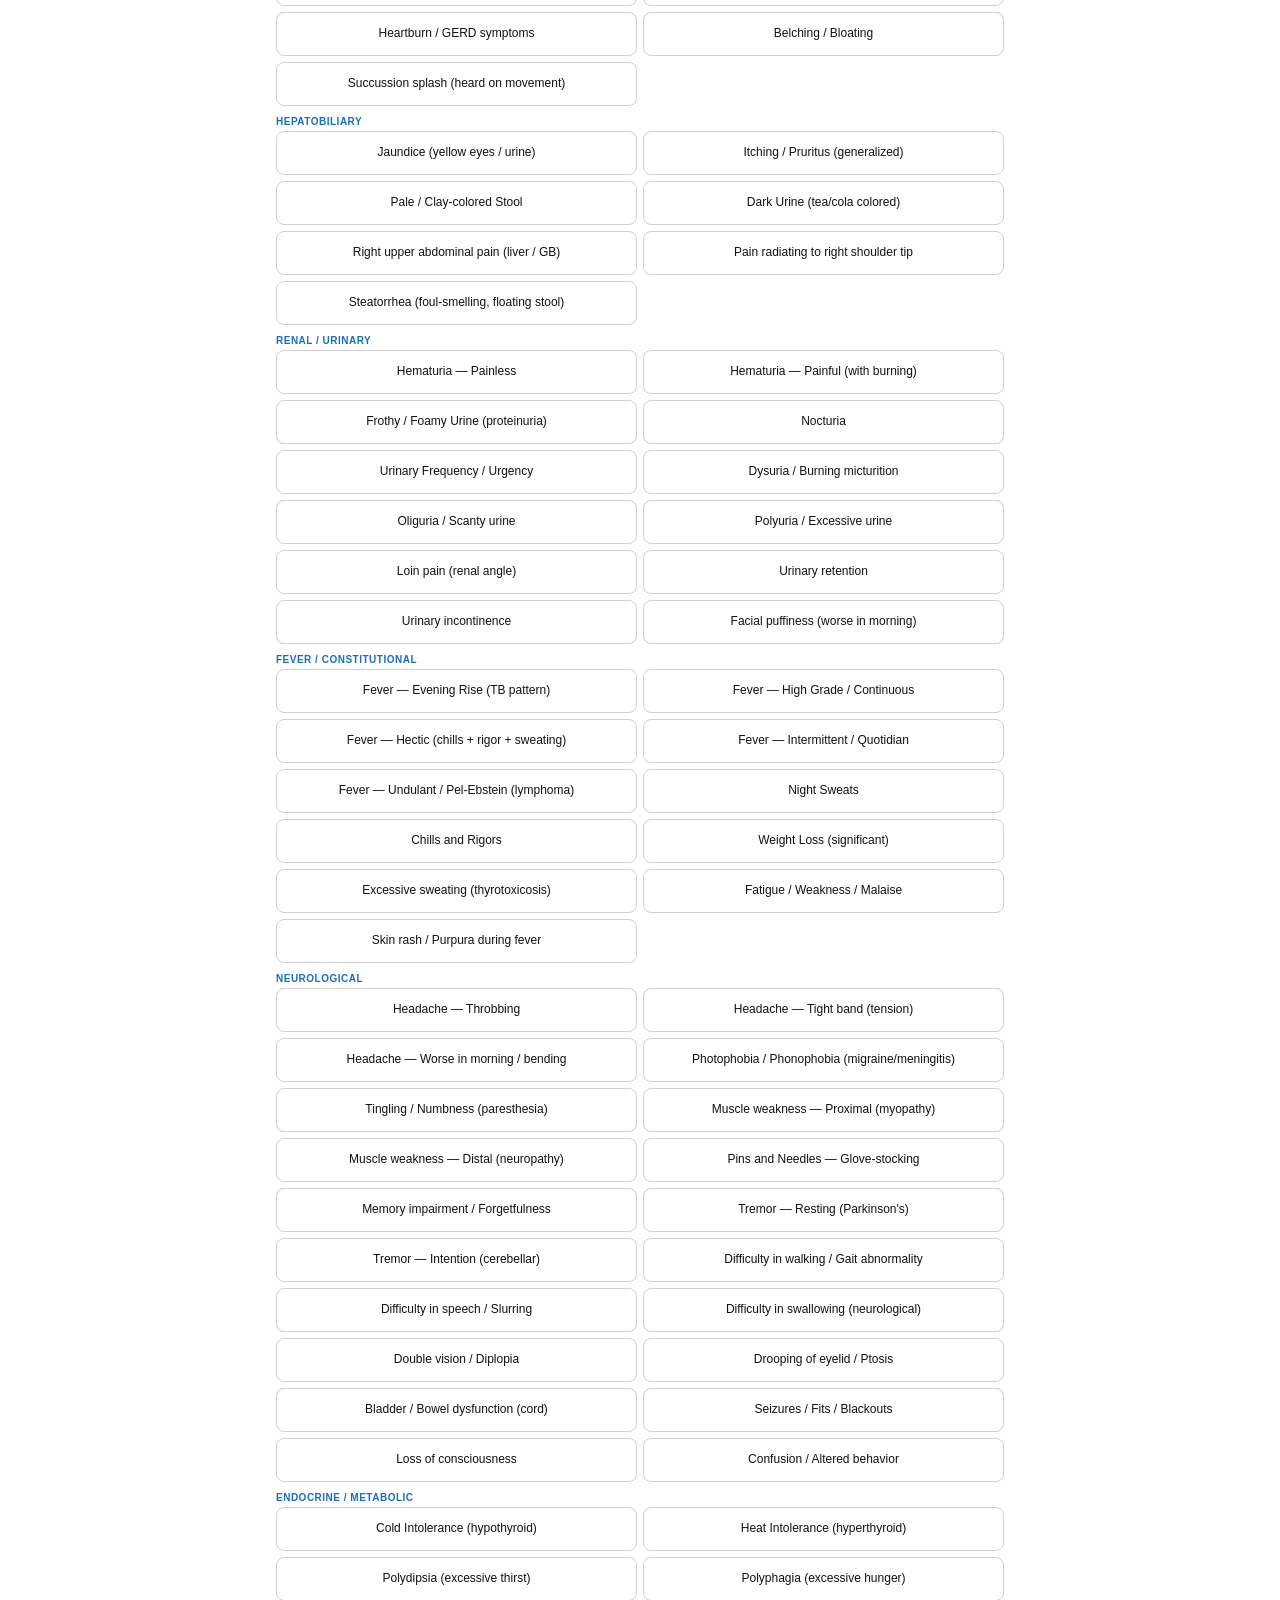
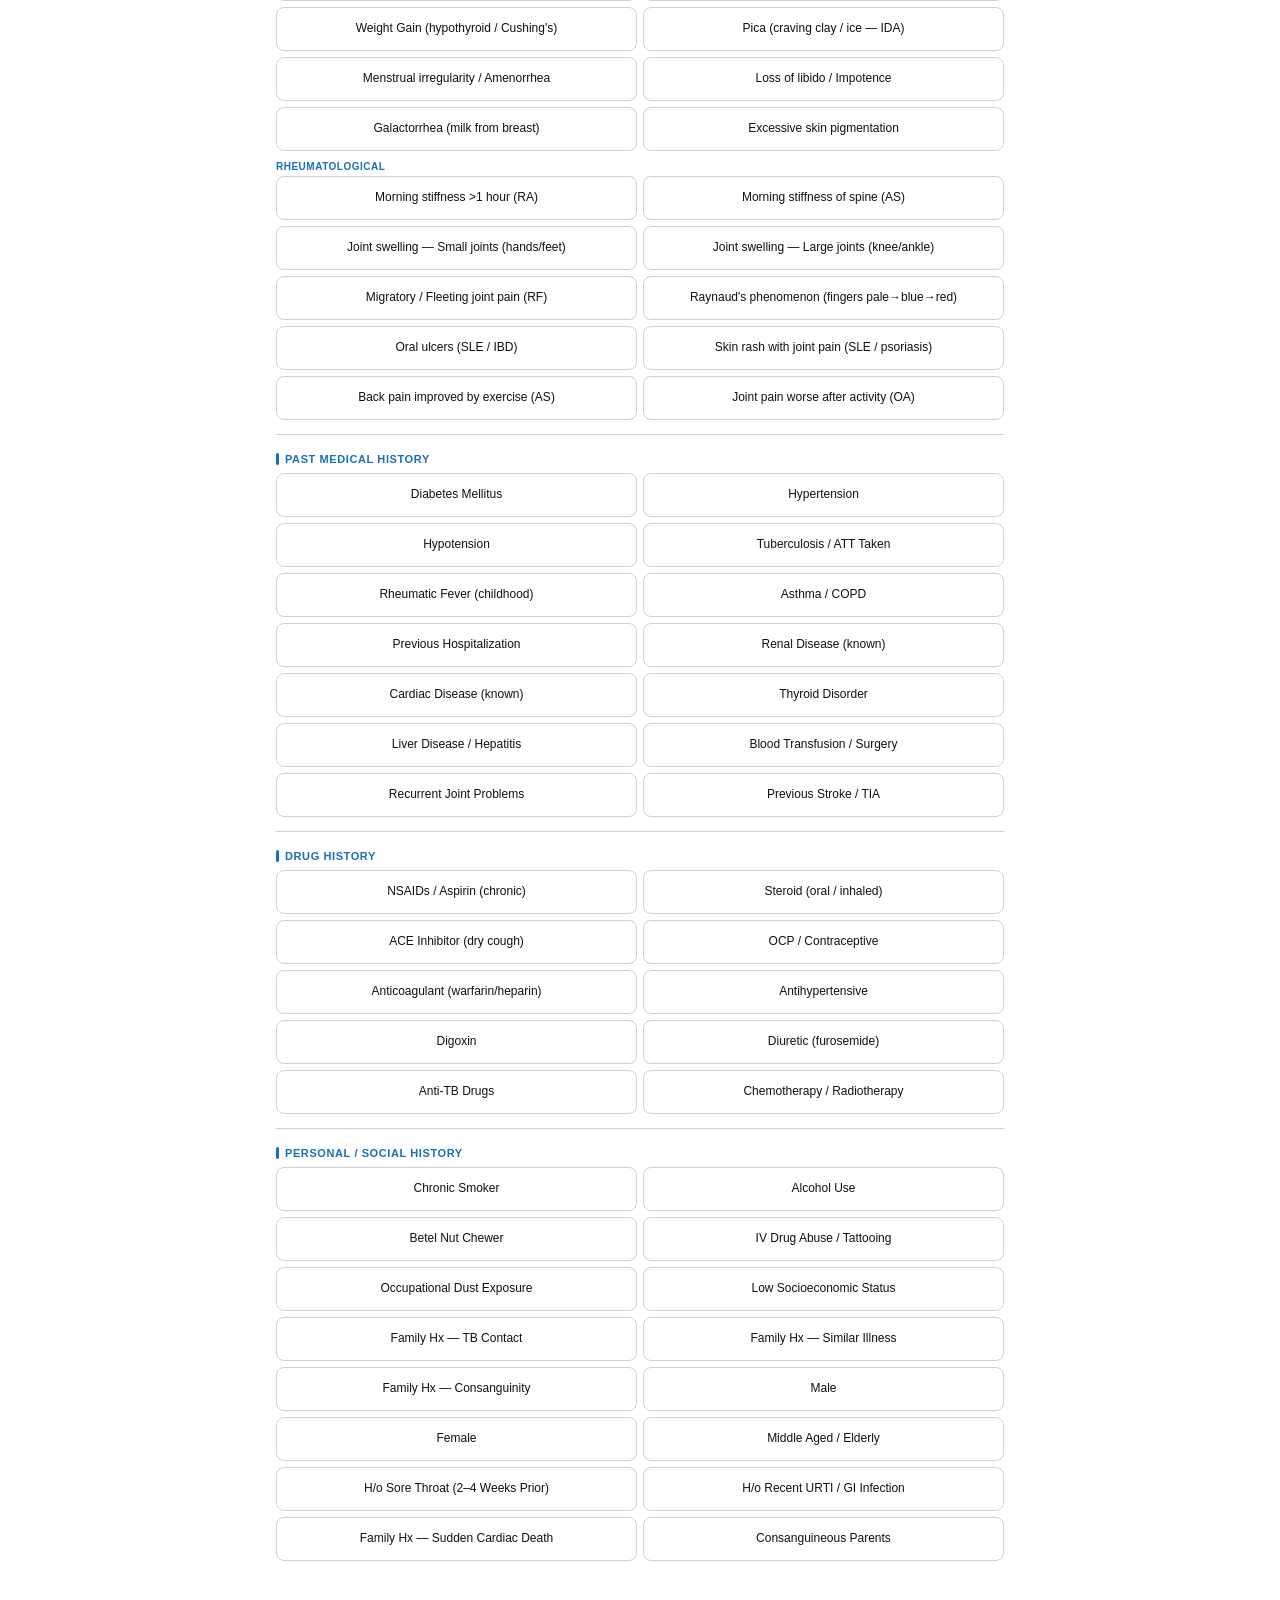
==== commit 8d2e0143: "Add files via upload" ====
--- a/app.html
+++ b/app.html
@@ -1444,9 +1444,10 @@
 <div class="section" id="peds">
   <div class="sec-head">🧒 Pediatrics <span>IMCI Student's Handbook — Study Reference</span></div>
 
-  <div style="display:flex;gap:8px;margin-bottom:14px;">
-    <button class="btn" style="flex:1;" id="peds-tab-young" onclick="renderPediatrics('youngInfant')">👶 Young Infant (0d–2mo)</button>
-    <button class="btn" style="flex:1;" id="peds-tab-child" onclick="renderPediatrics('child')">🧒 Child (2mo–5yr)</button>
+  <div style="display:flex;gap:8px;margin-bottom:14px;flex-wrap:wrap;">
+    <button class="btn" style="flex:1;min-width:120px;" id="peds-tab-young" onclick="renderPediatrics('youngInfant')">👶 Young Infant (0d–2mo)</button>
+    <button class="btn" style="flex:1;min-width:120px;" id="peds-tab-child" onclick="renderPediatrics('child')">🧒 Child (2mo–5yr)</button>
+    <button class="btn" style="flex:1;min-width:120px;" id="peds-tab-theory" onclick="renderPediatrics('generalTheory')">📖 General Theory</button>
   </div>
 
   <div id="peds-content"></div>
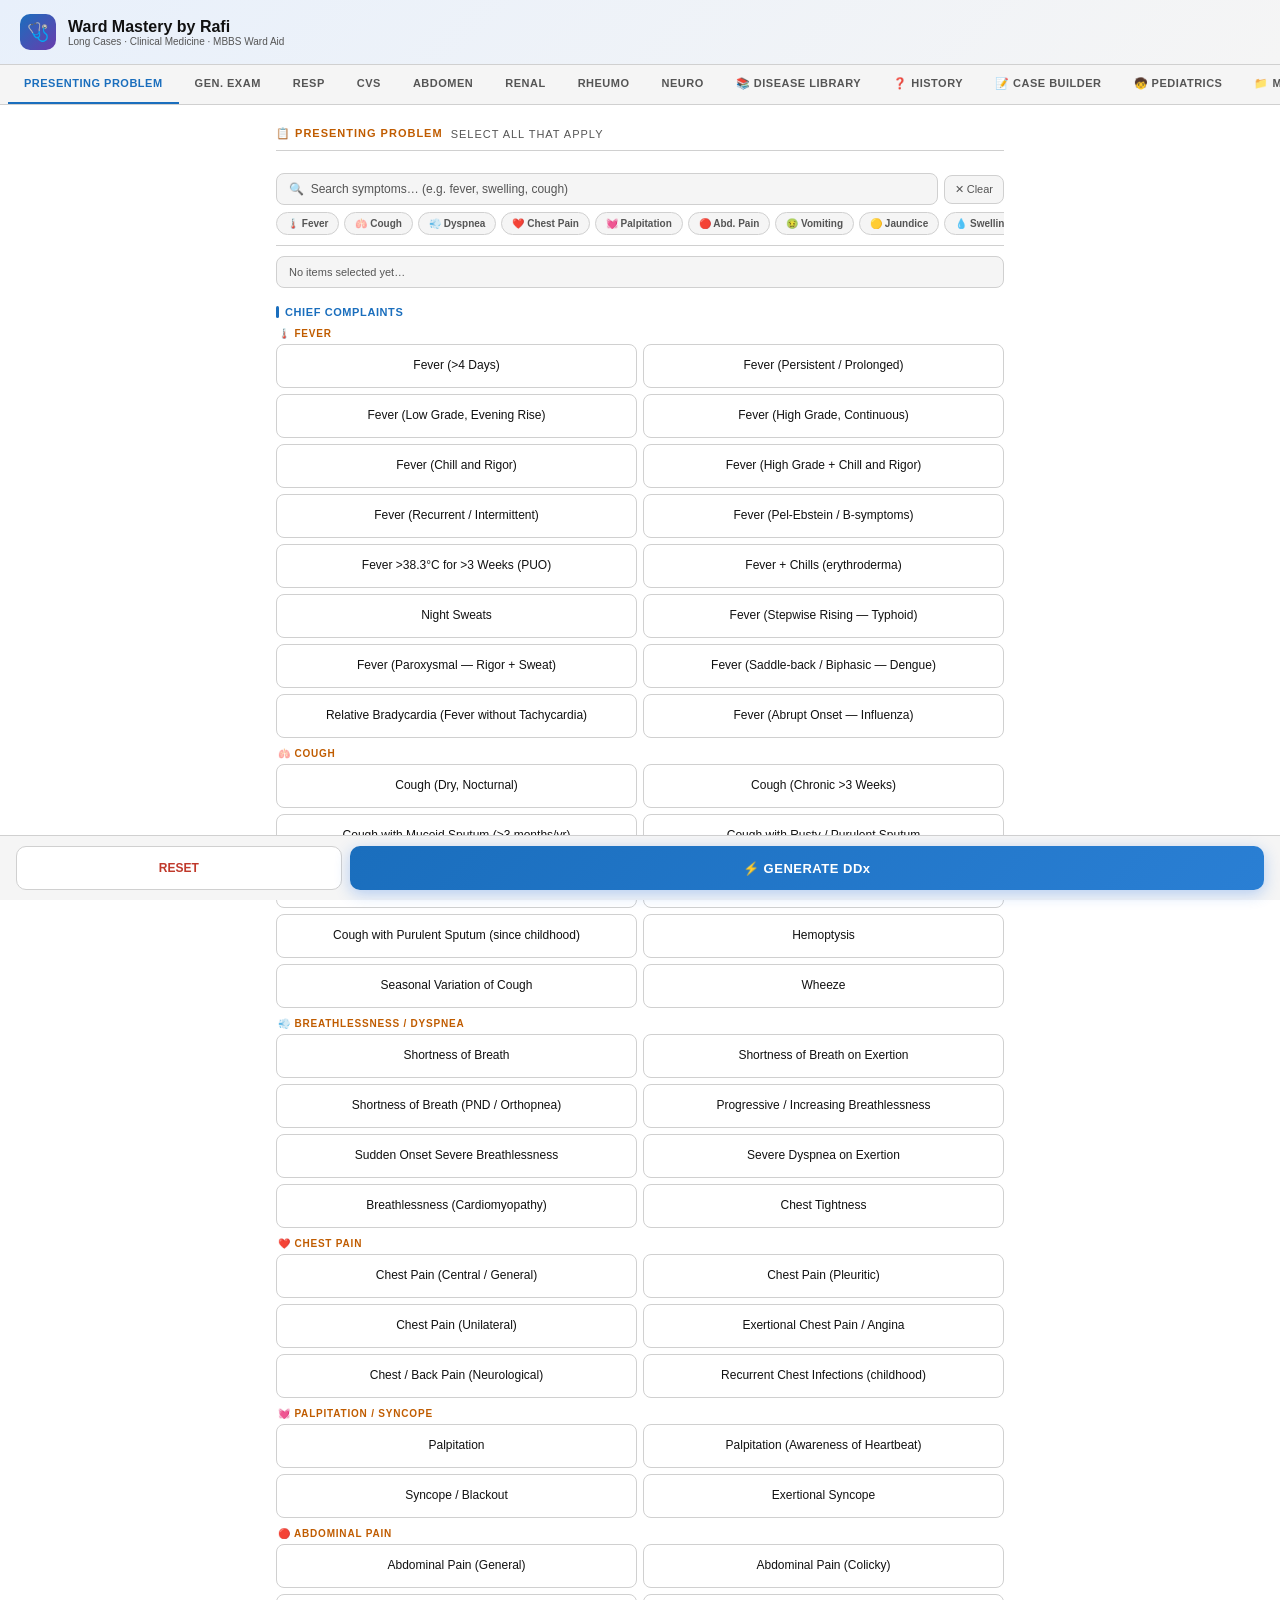
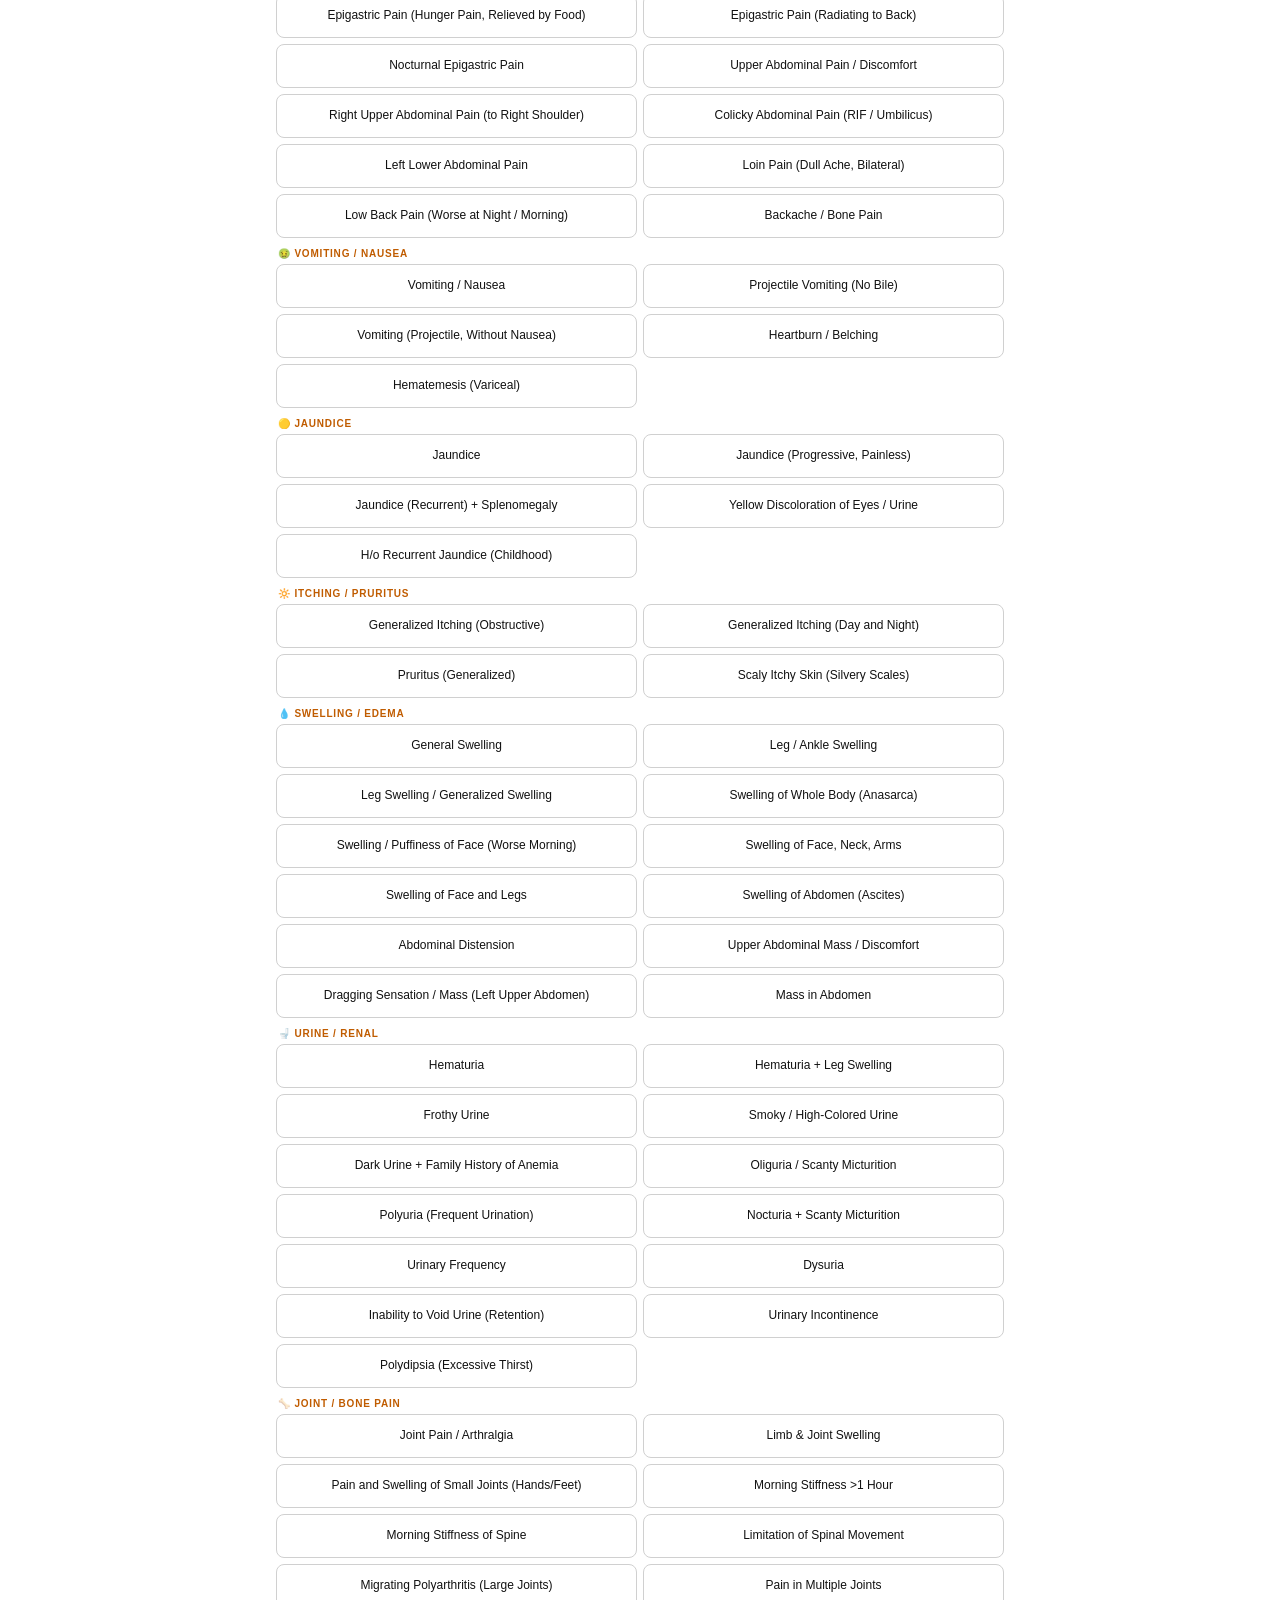
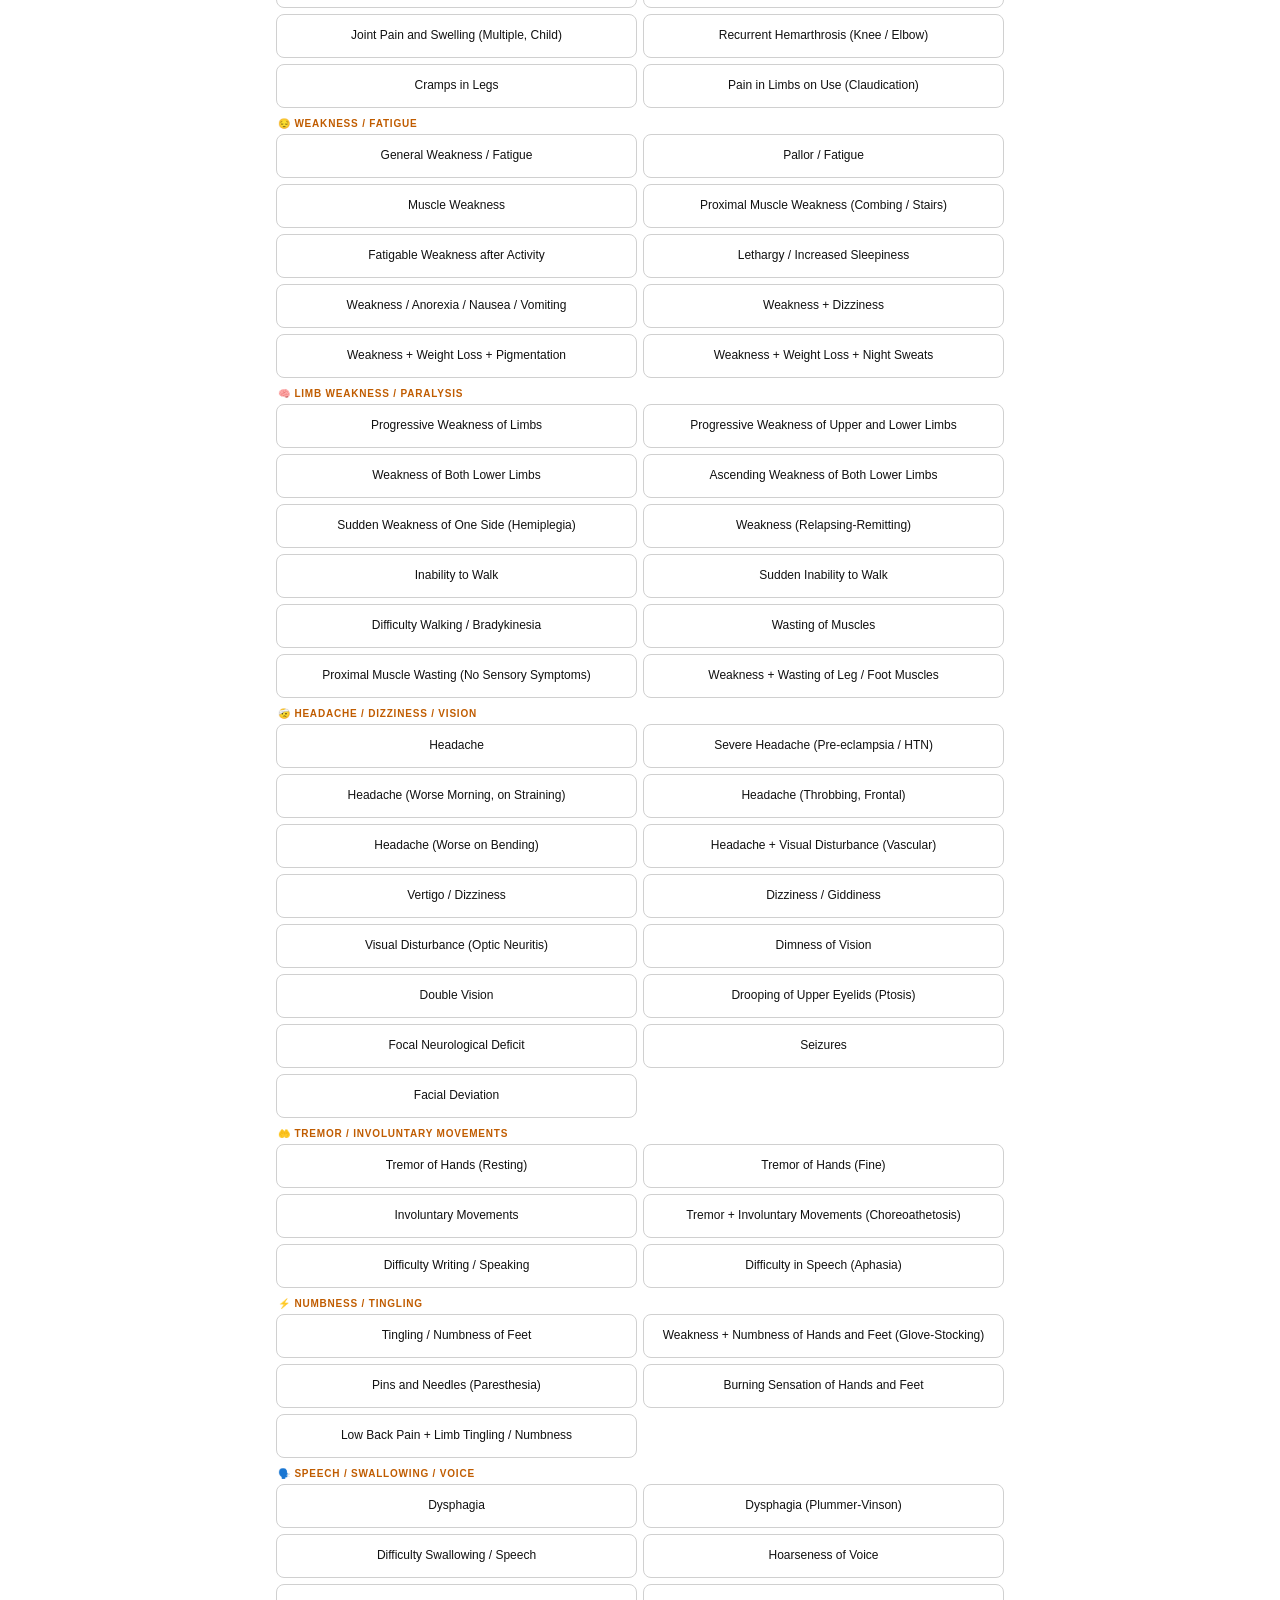
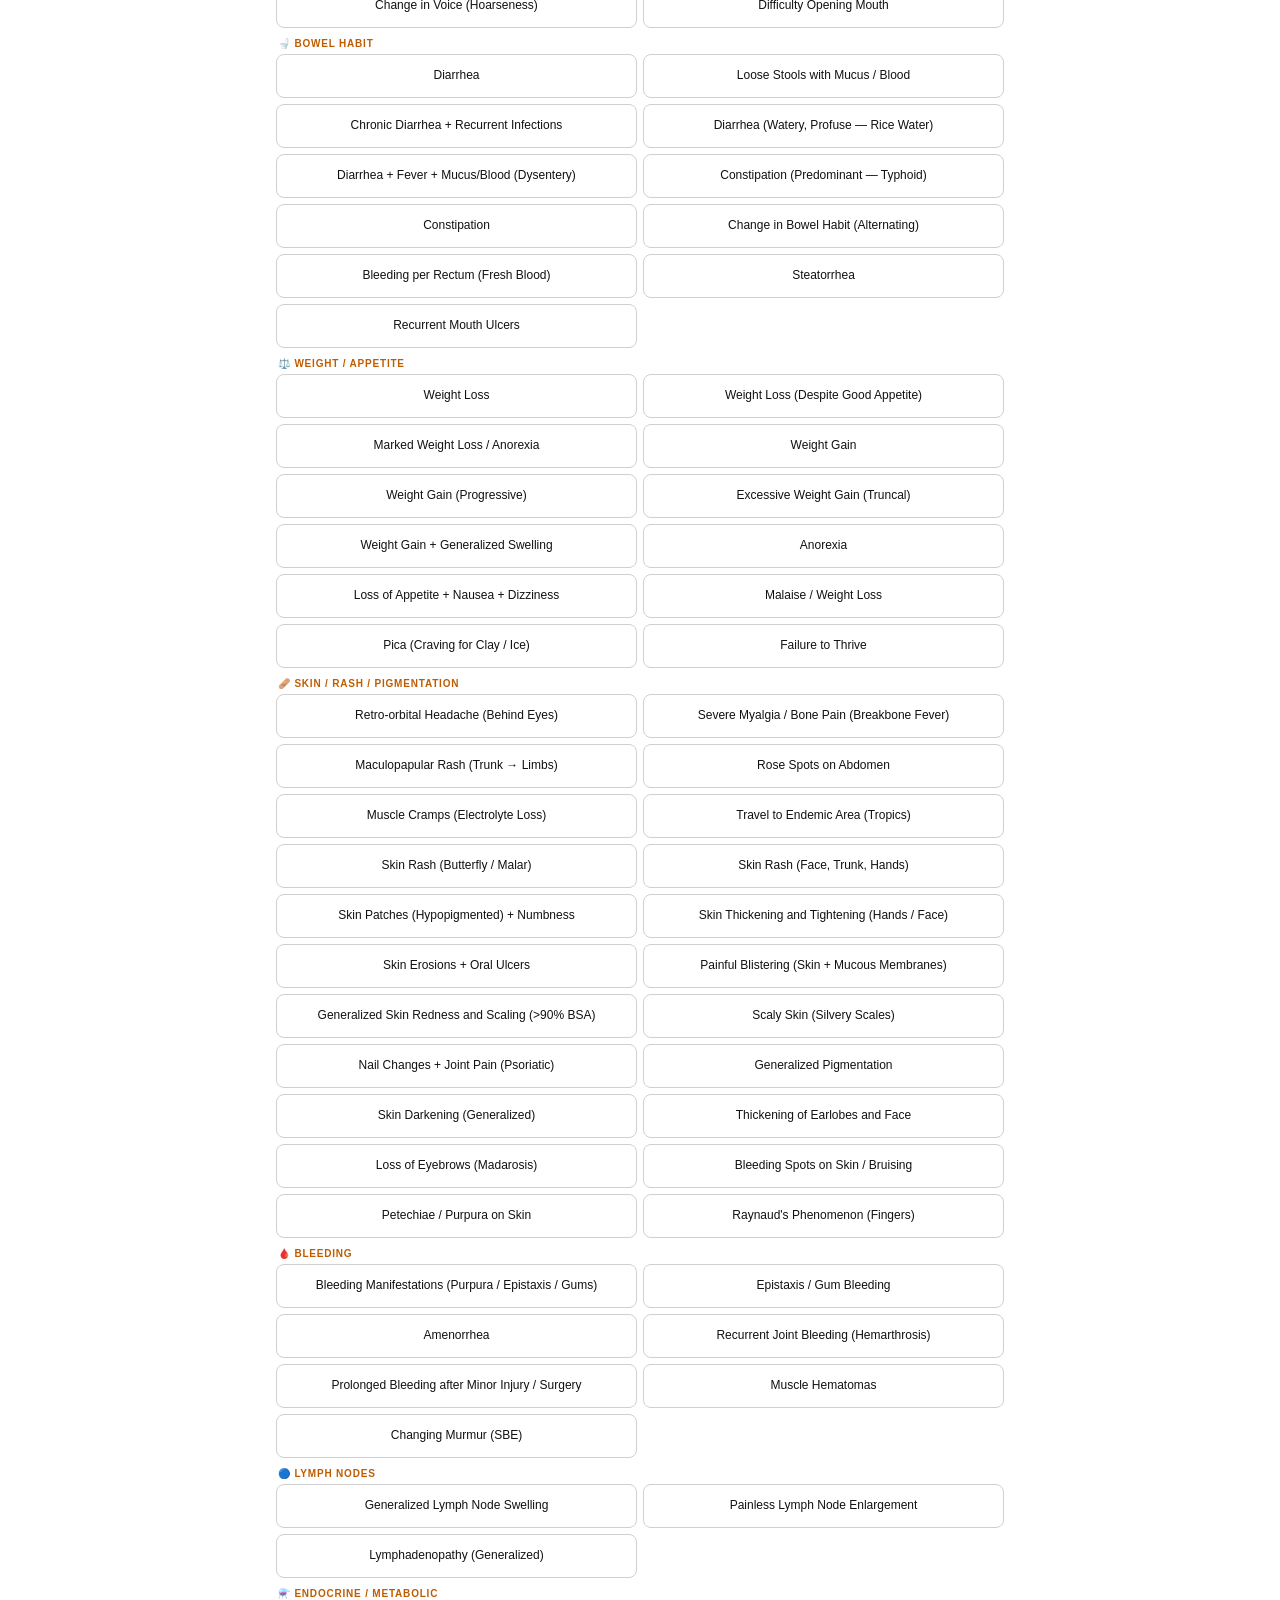
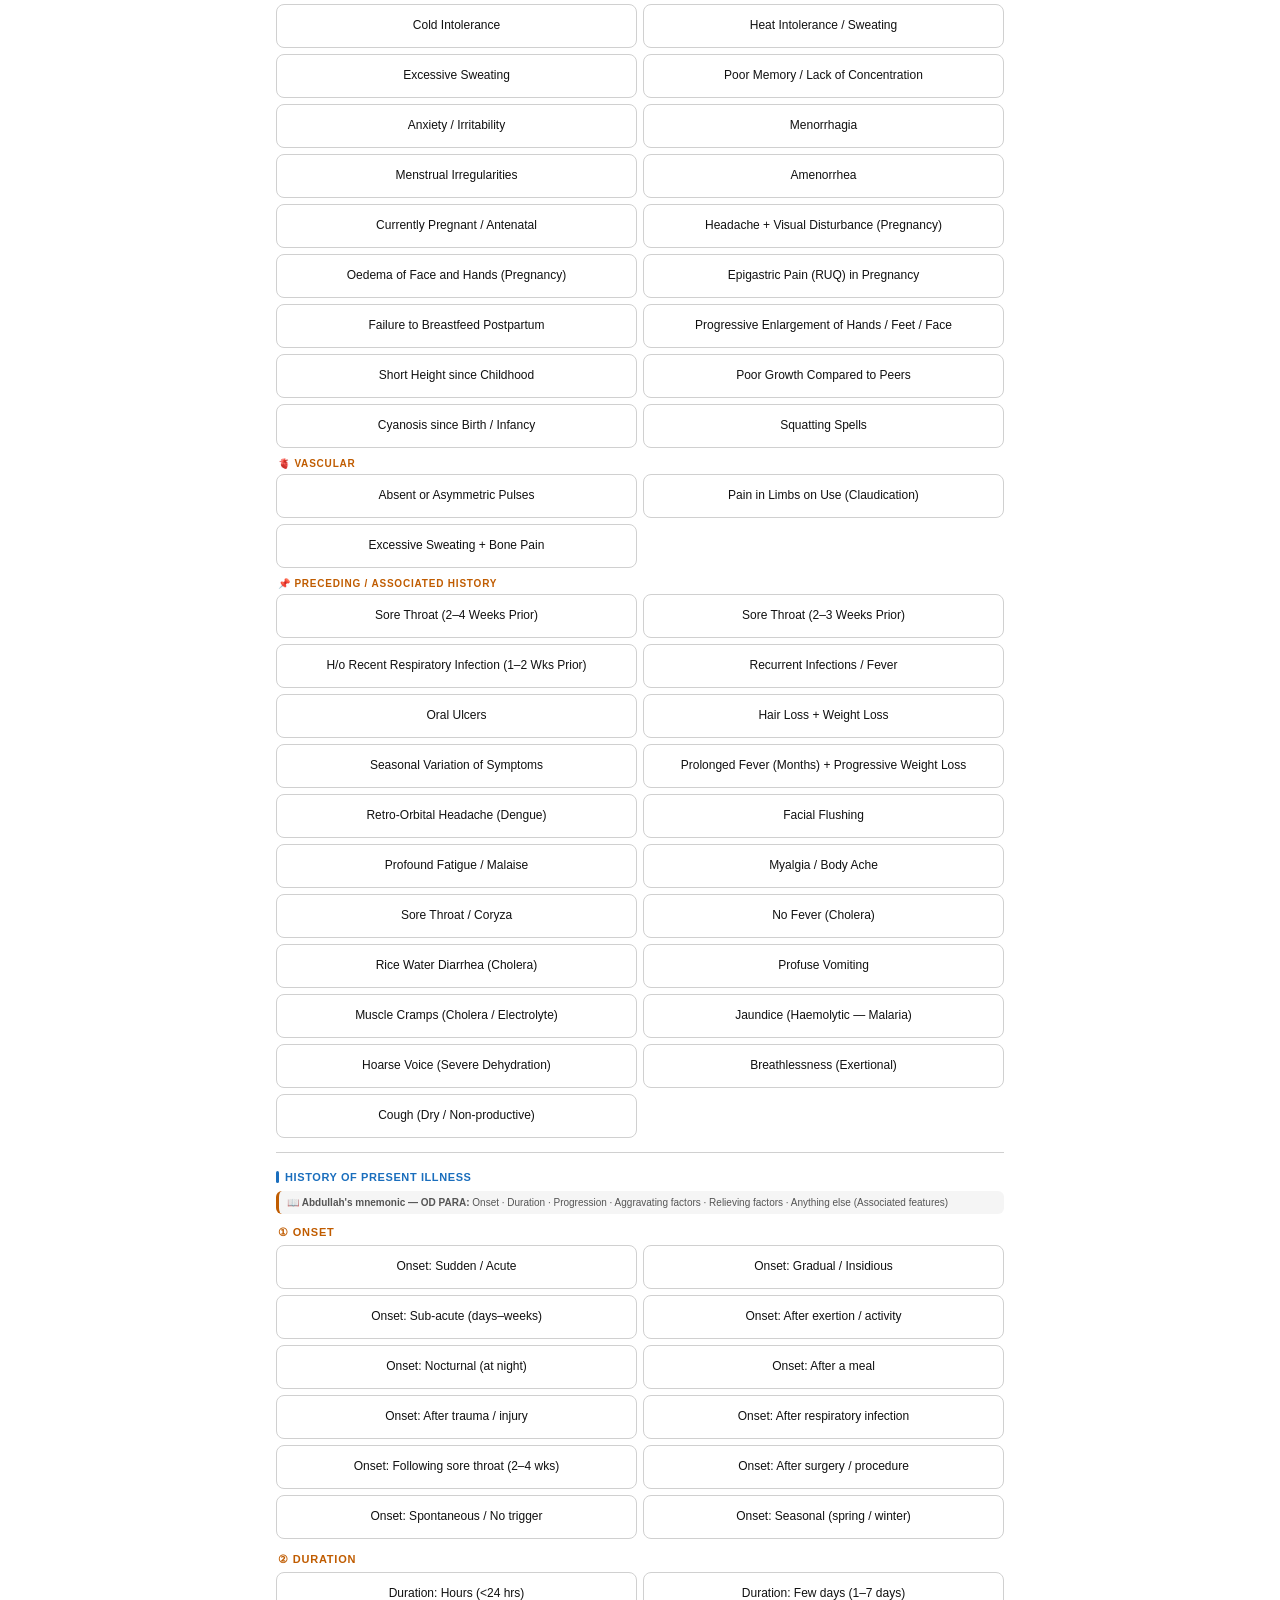
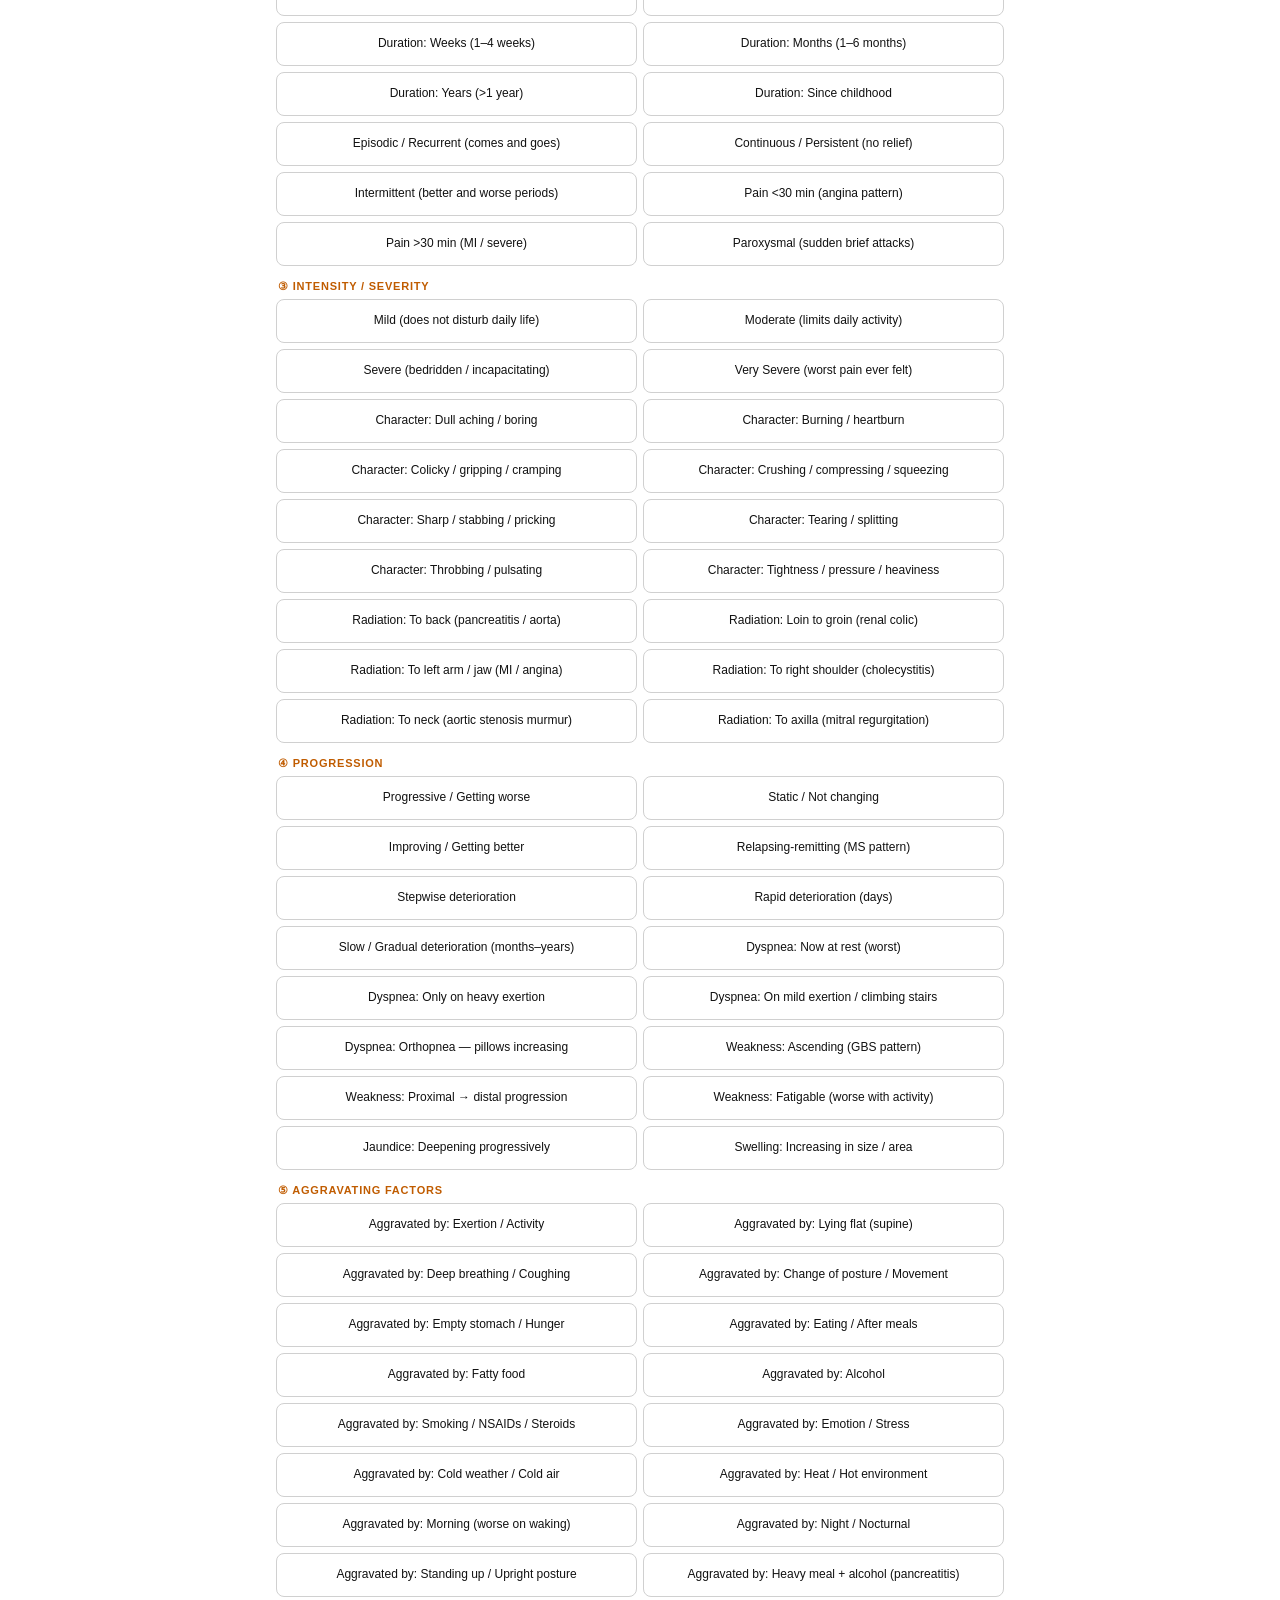
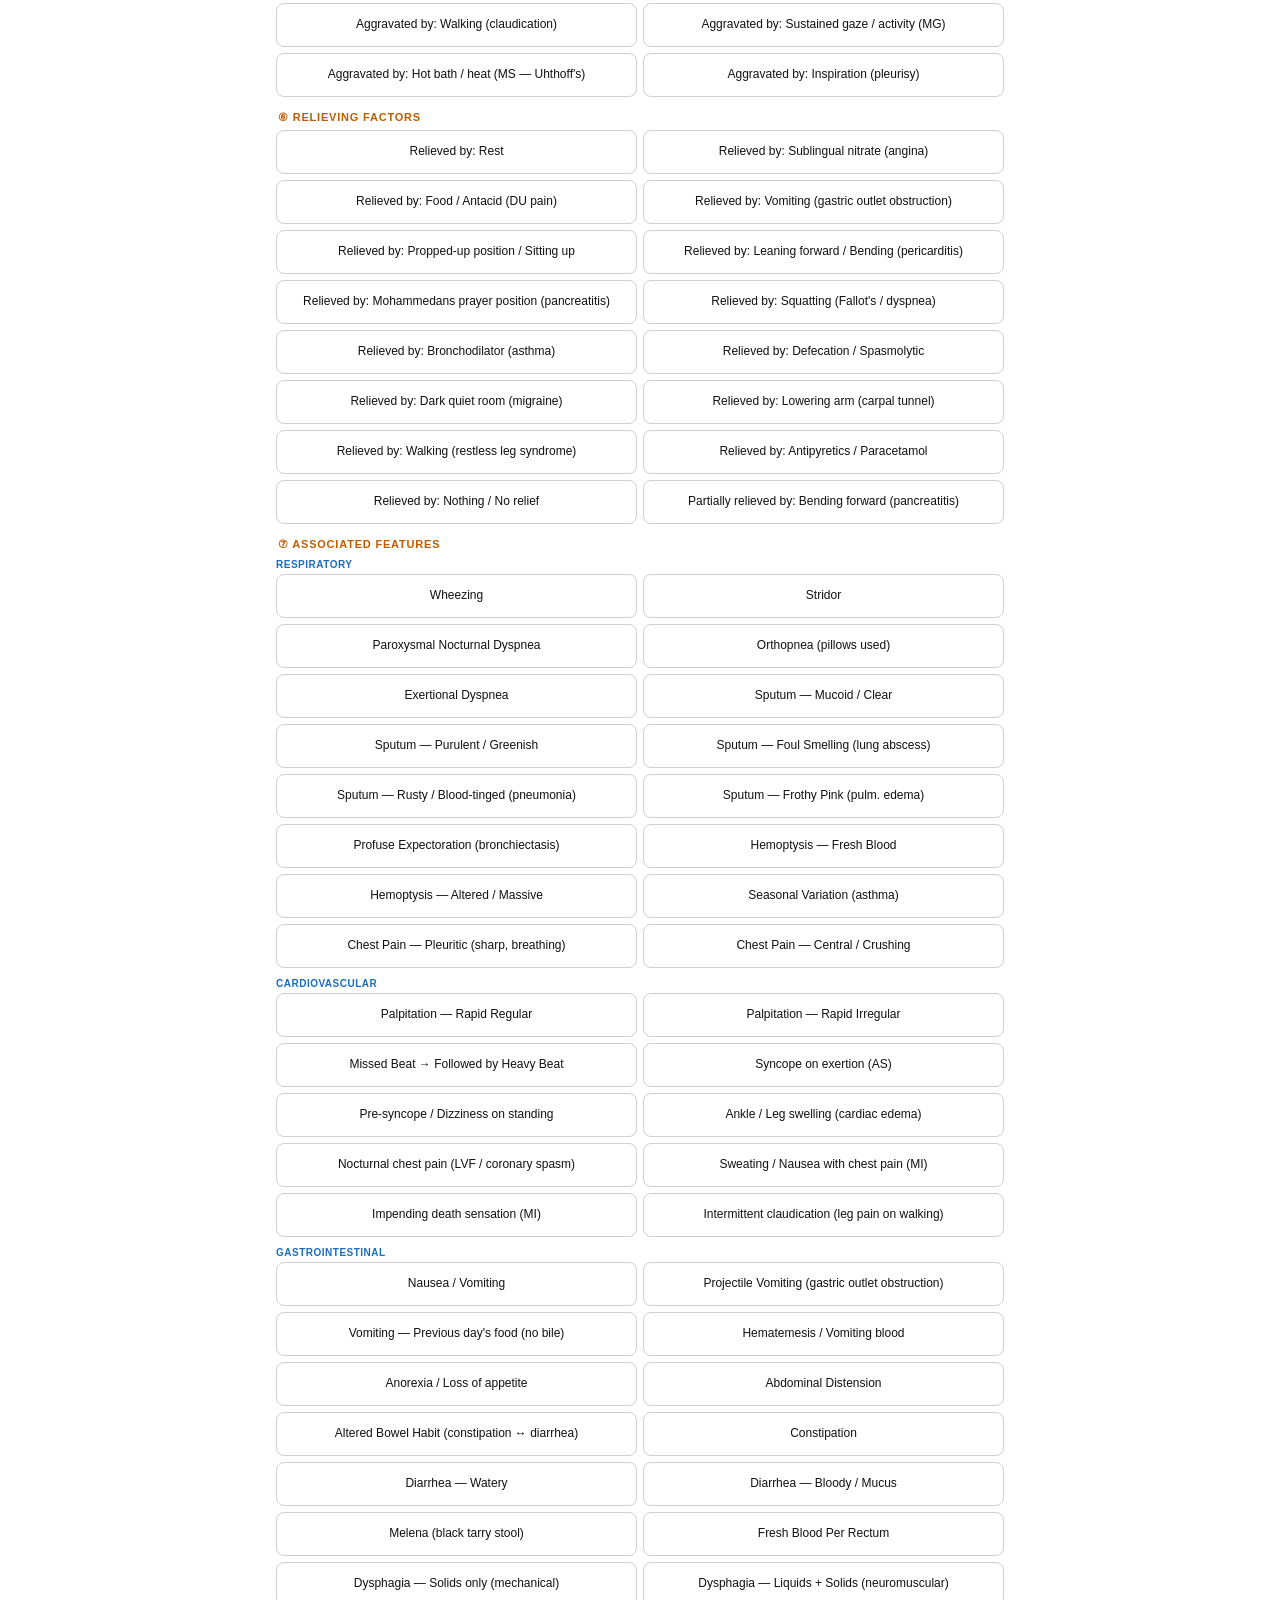
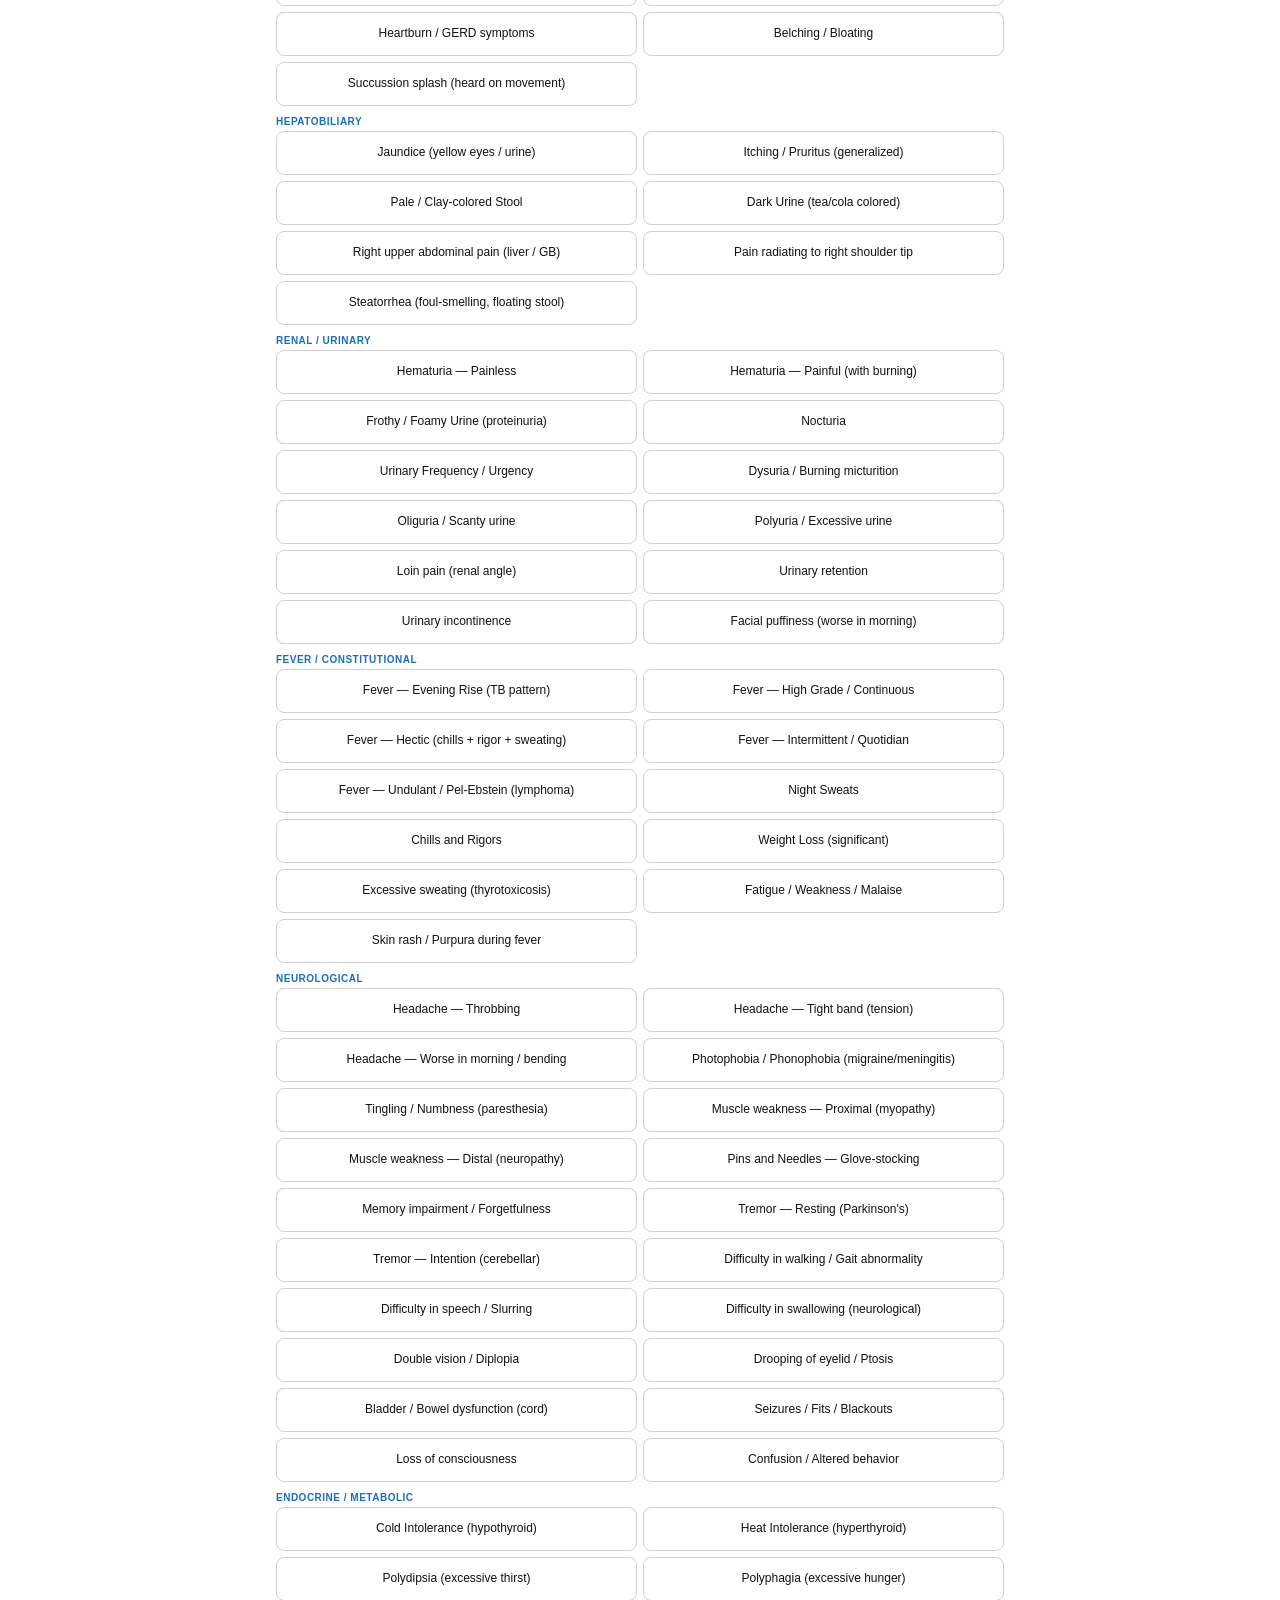
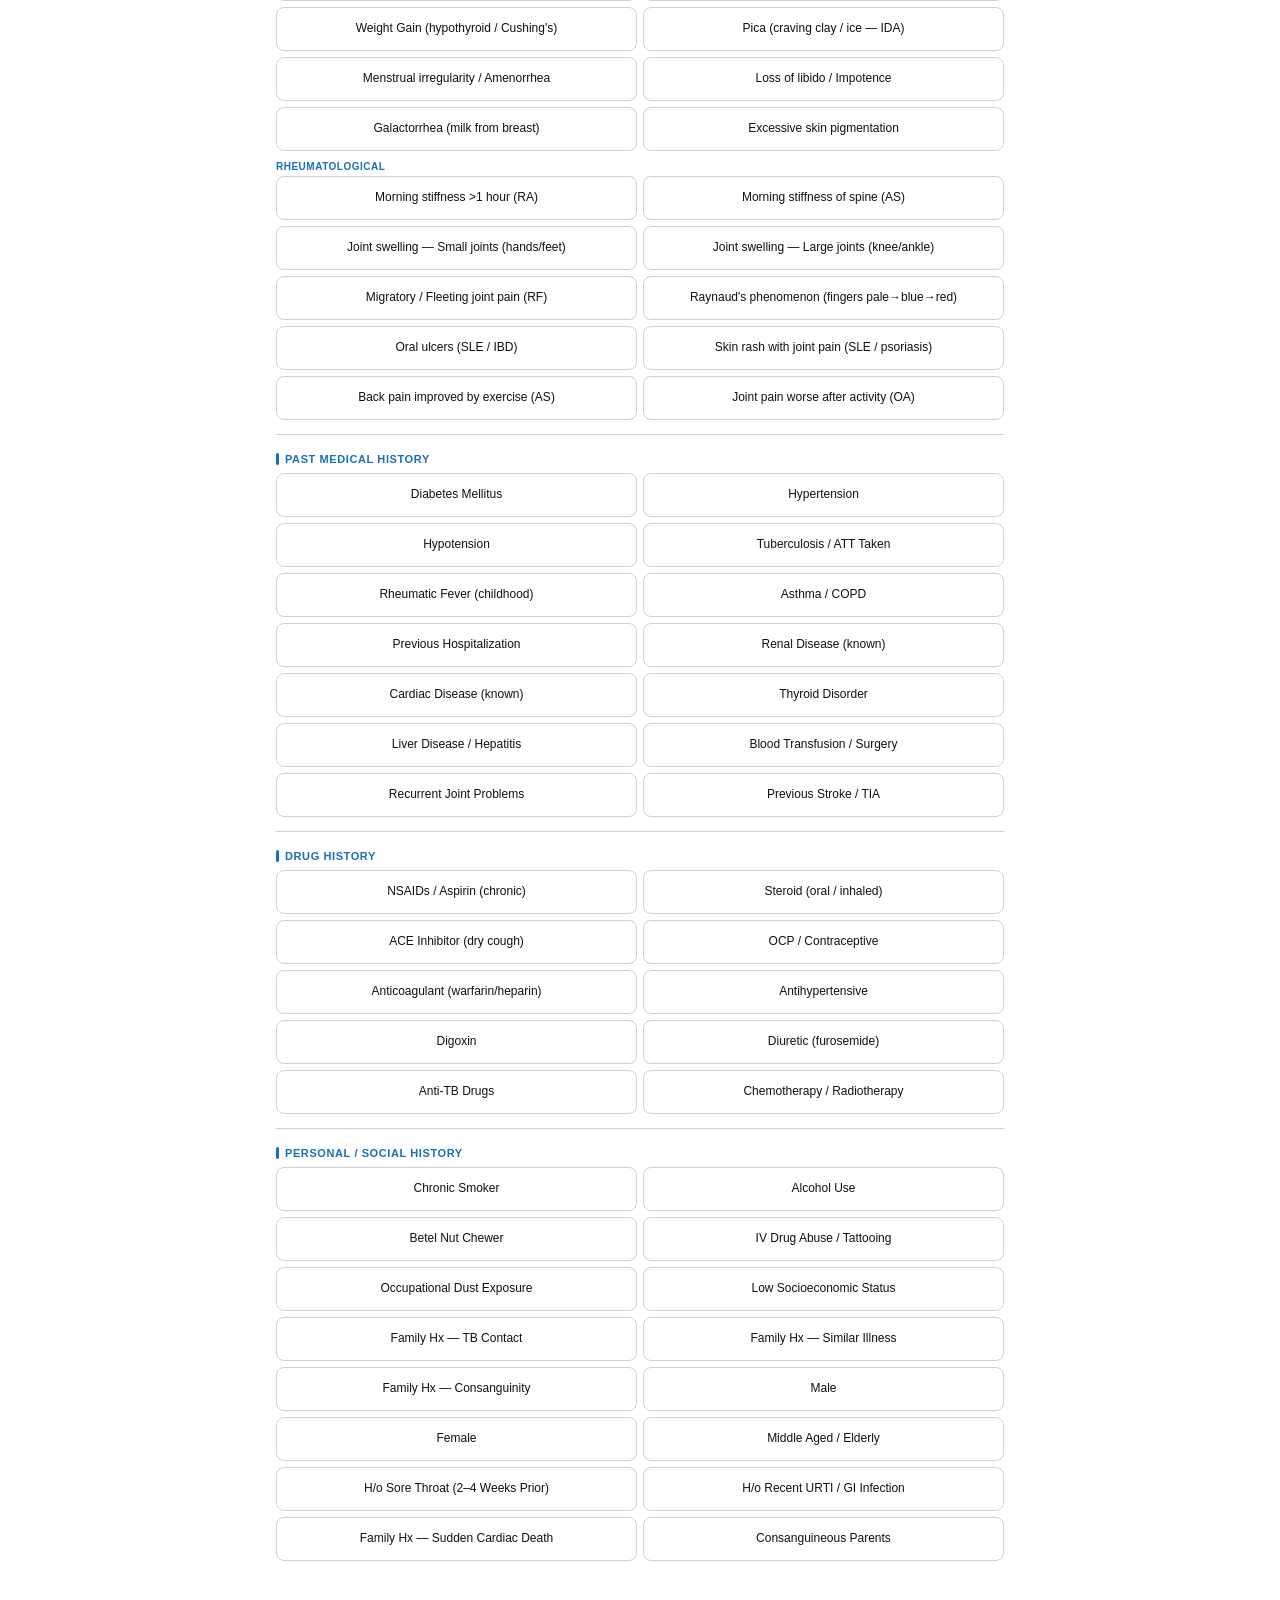
==== commit 82c85bac: "Add files via upload" ====
--- a/app.html
+++ b/app.html
@@ -59,6 +59,9 @@
     </div>
     <div class="tab" onclick="showTab('questions',this)">
       ❓ History
+    </div>
+    <div class="tab" onclick="showTab('casepres',this)">
+      📝 Case Builder
     </div>
     <div class="tab" onclick="showTab('peds',this)">
       🧒 Pediatrics
@@ -1440,6 +1443,174 @@
   <button class="btn-save-case" id="btn-save-case" style="display:none;" onclick="openSaveModal()">💾 Save Case</button>
 </div>
 
+<!-- ═══════════════ CASE PRESENTATION BUILDER ═══════════════ -->
+<div class="section" id="casepres">
+  <div class="sec-head">📝 Case Presentation Builder <span>HOPI Builder · ABM Abdullah Style</span></div>
+
+  <div class="step-tabs" id="cpStepTabs" style="display:flex;gap:6px;margin-bottom:14px;flex-wrap:wrap;">
+    <div class="step-tab active" onclick="cpGoStep(1)" id="cptab1" style="flex:1;min-width:60px;text-align:center;padding:8px 4px;border:1px solid var(--border,#d0d0d0);border-radius:8px;cursor:pointer;font-size:11px;">
+      <span class="step-num">1</span> Patient
+    </div>
+    <div class="step-tab" onclick="cpGoStep(2)" id="cptab2" style="flex:1;min-width:60px;text-align:center;padding:8px 4px;border:1px solid var(--border,#d0d0d0);border-radius:8px;cursor:pointer;font-size:11px;">
+      <span class="step-num">2</span> System
+    </div>
+    <div class="step-tab" onclick="cpGoStep(3)" id="cptab3" style="flex:1;min-width:60px;text-align:center;padding:8px 4px;border:1px solid var(--border,#d0d0d0);border-radius:8px;cursor:pointer;font-size:11px;">
+      <span class="step-num">3</span> Symptoms
+    </div>
+    <div class="step-tab" onclick="cpGoStep(4)" id="cptab4" style="flex:1;min-width:60px;text-align:center;padding:8px 4px;border:1px solid var(--border,#d0d0d0);border-radius:8px;cursor:pointer;font-size:11px;">
+      <span class="step-num">4</span> History
+    </div>
+    <div class="step-tab" onclick="cpGoStep(5)" id="cptab5" style="flex:1;min-width:60px;text-align:center;padding:8px 4px;border:1px solid var(--border,#d0d0d0);border-radius:8px;cursor:pointer;font-size:11px;">
+      <span class="step-num">5</span> 📄 Output
+    </div>
+  </div>
+
+  <!-- STEP 1 — PATIENT DETAILS -->
+  <div class="cp-step-section active" id="cpstep1">
+    <div class="q-card">
+      <div class="q-card-title">Patient Details</div>
+
+      <div style="display:flex;gap:8px;margin-bottom:10px;">
+        <div style="flex:1;">
+          <label style="font-size:11px;color:var(--muted,#555);">Patient Name</label>
+          <input type="text" id="cp-pt-name" placeholder="e.g. Mr. Rahman / Ms. Fatema" style="width:100%;padding:8px;border:1px solid #d0d0d0;border-radius:6px;margin-top:4px;">
+        </div>
+        <div style="flex:1;">
+          <label style="font-size:11px;color:var(--muted,#555);">Age</label>
+          <input type="text" id="cp-pt-age" placeholder="e.g. 45" style="width:100%;padding:8px;border:1px solid #d0d0d0;border-radius:6px;margin-top:4px;">
+        </div>
+      </div>
+
+      <div style="display:flex;gap:8px;margin-bottom:10px;">
+        <div style="flex:1;">
+          <label style="font-size:11px;color:var(--muted,#555);">Sex</label>
+          <select id="cp-pt-sex" style="width:100%;padding:8px;border:1px solid #d0d0d0;border-radius:6px;margin-top:4px;">
+            <option value="male">Male</option>
+            <option value="female">Female</option>
+          </select>
+        </div>
+        <div style="flex:1;">
+          <label style="font-size:11px;color:var(--muted,#555);">Occupation</label>
+          <input type="text" id="cp-pt-occ" placeholder="e.g. farmer, teacher, housewife" style="width:100%;padding:8px;border:1px solid #d0d0d0;border-radius:6px;margin-top:4px;">
+        </div>
+      </div>
+
+      <div style="margin-bottom:10px;">
+        <label style="font-size:11px;color:var(--muted,#555);">Hailing From (Address)</label>
+        <input type="text" id="cp-pt-addr" placeholder="e.g. Dhaka, Mymensingh, village of Comilla" style="width:100%;padding:8px;border:1px solid #d0d0d0;border-radius:6px;margin-top:4px;">
+      </div>
+
+      <div style="display:flex;gap:8px;margin-bottom:10px;">
+        <div style="flex:1;">
+          <label style="font-size:11px;color:var(--muted,#555);">Hypertensive?</label>
+          <select id="cp-pt-htn" style="width:100%;padding:8px;border:1px solid #d0d0d0;border-radius:6px;margin-top:4px;">
+            <option value="normotensive">Normotensive</option>
+            <option value="hypertensive">Hypertensive</option>
+          </select>
+        </div>
+        <div style="flex:1;">
+          <label style="font-size:11px;color:var(--muted,#555);">Diabetic?</label>
+          <select id="cp-pt-dm" style="width:100%;padding:8px;border:1px solid #d0d0d0;border-radius:6px;margin-top:4px;">
+            <option value="nondiabetic">Nondiabetic</option>
+            <option value="diabetic">Diabetic</option>
+          </select>
+        </div>
+      </div>
+
+      <div style="display:flex;gap:8px;margin-bottom:10px;">
+        <div style="flex:1;">
+          <label style="font-size:11px;color:var(--muted,#555);">Smoker?</label>
+          <select id="cp-pt-smoke" style="width:100%;padding:8px;border:1px solid #d0d0d0;border-radius:6px;margin-top:4px;">
+            <option value="nonsmoker">Nonsmoker</option>
+            <option value="smoker">Smoker</option>
+            <option value="ex-smoker">Ex-smoker</option>
+          </select>
+        </div>
+        <div style="flex:1;">
+          <label style="font-size:11px;color:var(--muted,#555);">Alcoholic?</label>
+          <select id="cp-pt-alcohol" style="width:100%;padding:8px;border:1px solid #d0d0d0;border-radius:6px;margin-top:4px;">
+            <option value="nonalcoholic">Nonalcoholic</option>
+            <option value="alcoholic">Alcoholic</option>
+          </select>
+        </div>
+      </div>
+
+      <button class="btn" style="width:100%;background:var(--brand,#2563eb);color:white;" onclick="cpGoStep(2)">Next: Select System →</button>
+    </div>
+  </div>
+
+  <!-- STEP 2 — SYSTEM SELECTION -->
+  <div class="cp-step-section" id="cpstep2">
+    <div class="q-card">
+      <div class="q-card-title">Select System</div>
+      <div id="cpSystemGrid" style="display:grid;grid-template-columns:1fr 1fr;gap:8px;margin-bottom:14px;"></div>
+      <div style="display:flex;gap:8px;">
+        <button class="btn" style="flex:1;" onclick="cpGoStep(1)">← Back</button>
+        <button class="btn" style="flex:1;background:var(--brand,#2563eb);color:white;" onclick="cpGoStep(3)">Next: Symptoms →</button>
+      </div>
+    </div>
+  </div>
+
+  <!-- STEP 3 — SYMPTOMS -->
+  <div class="cp-step-section" id="cpstep3">
+    <div class="q-card">
+      <div class="q-card-title">Presenting Symptoms</div>
+      <div id="cpSymptomContainer"></div>
+      <div id="cpNegativesBox" style="display:none;margin-top:14px;padding-top:10px;border-top:1px solid #eee;">
+        <div style="font-weight:700;font-size:12px;margin-bottom:8px;">✖ Relevant Negatives to Include</div>
+        <div id="cpNegativesContainer"></div>
+      </div>
+      <div style="display:flex;gap:8px;margin-top:14px;">
+        <button class="btn" style="flex:1;" onclick="cpGoStep(2)">← Back</button>
+        <button class="btn" style="flex:1;background:var(--brand,#2563eb);color:white;" onclick="cpGoStep(4)">Next: History →</button>
+      </div>
+    </div>
+  </div>
+
+  <!-- STEP 4 — OTHER HISTORY -->
+  <div class="cp-step-section" id="cpstep4">
+    <div class="q-card">
+      <div class="q-card-title">Other History</div>
+      <div style="font-size:11px;color:var(--muted,#555);margin-bottom:10px;">Fill in what's relevant. Leave blank to use standard template text.</div>
+
+      <label style="font-size:11px;color:var(--muted,#555);">Past Medical History</label>
+      <textarea id="cp-hist-past" placeholder="e.g. He suffered from jaundice 2 years back." style="width:100%;min-height:60px;padding:8px;border:1px solid #d0d0d0;border-radius:6px;margin:4px 0 10px;"></textarea>
+
+      <label style="font-size:11px;color:var(--muted,#555);">Drug History</label>
+      <textarea id="cp-hist-drug" placeholder="e.g. He takes frusemide and spironolactone." style="width:100%;min-height:60px;padding:8px;border:1px solid #d0d0d0;border-radius:6px;margin:4px 0 10px;"></textarea>
+
+      <label style="font-size:11px;color:var(--muted,#555);">Family History</label>
+      <textarea id="cp-hist-family" placeholder="e.g. His father is hypertensive." style="width:100%;min-height:60px;padding:8px;border:1px solid #d0d0d0;border-radius:6px;margin:4px 0 10px;"></textarea>
+
+      <label style="font-size:11px;color:var(--muted,#555);">Personal / Social / Socioeconomic History</label>
+      <textarea id="cp-hist-personal" placeholder="e.g. He is a farmer, smoker — 10 cigarettes/day for 20 years." style="width:100%;min-height:60px;padding:8px;border:1px solid #d0d0d0;border-radius:6px;margin:4px 0 10px;"></textarea>
+
+      <div style="display:flex;gap:8px;">
+        <button class="btn" style="flex:1;" onclick="cpGoStep(3)">← Back</button>
+        <button class="btn" style="flex:1;background:var(--brand,#2563eb);color:white;" onclick="cpGenerateOutput()">Generate HOPI →</button>
+      </div>
+    </div>
+  </div>
+
+  <!-- STEP 5 — OUTPUT -->
+  <div class="cp-step-section" id="cpstep5">
+    <div class="q-card">
+      <div class="q-card-title">📄 Case Presentation</div>
+      <div id="cpOutputSection">
+        <div style="text-align:center;padding:30px 10px;color:var(--muted,#555);">
+          <div style="font-size:32px;margin-bottom:10px;">📋</div>
+          Fill in the previous steps and click "Generate HOPI" to build your case.
+        </div>
+      </div>
+      <div style="display:flex;gap:8px;margin-top:14px;">
+        <button class="btn" style="flex:1;" onclick="cpGoStep(4)">← Edit History</button>
+        <button class="btn" style="flex:1;background:#dc2626;color:white;" onclick="cpResetAll()">🔄 Start New Case</button>
+      </div>
+    </div>
+  </div>
+  <div class="cp-toast" id="cpToast" style="position:fixed;bottom:90px;left:50%;transform:translateX(-50%) translateY(20px);background:#1e293b;color:white;padding:10px 18px;border-radius:8px;font-size:12px;opacity:0;transition:all 0.3s;pointer-events:none;z-index:999;white-space:nowrap;"></div>
+</div>
+
 <!-- ═══════════════ PEDIATRICS (IMCI) — STUDY/REFERENCE ONLY ═══════════════ -->
 <div class="section" id="peds">
   <div class="sec-head">🧒 Pediatrics <span>IMCI Student's Handbook — Study Reference</span></div>
@@ -1572,6 +1743,7 @@
 <script src="data/sysexam.js"></script>
 <script src="data/mgmt.js"></script>
 <script src="data/pediatrics.js"></script>
+<script src="js/casepresentation.js"></script>
 
 <!-- ═══ APPLICATION LOGIC ═══ -->
 <script src="js/app.js"></script>
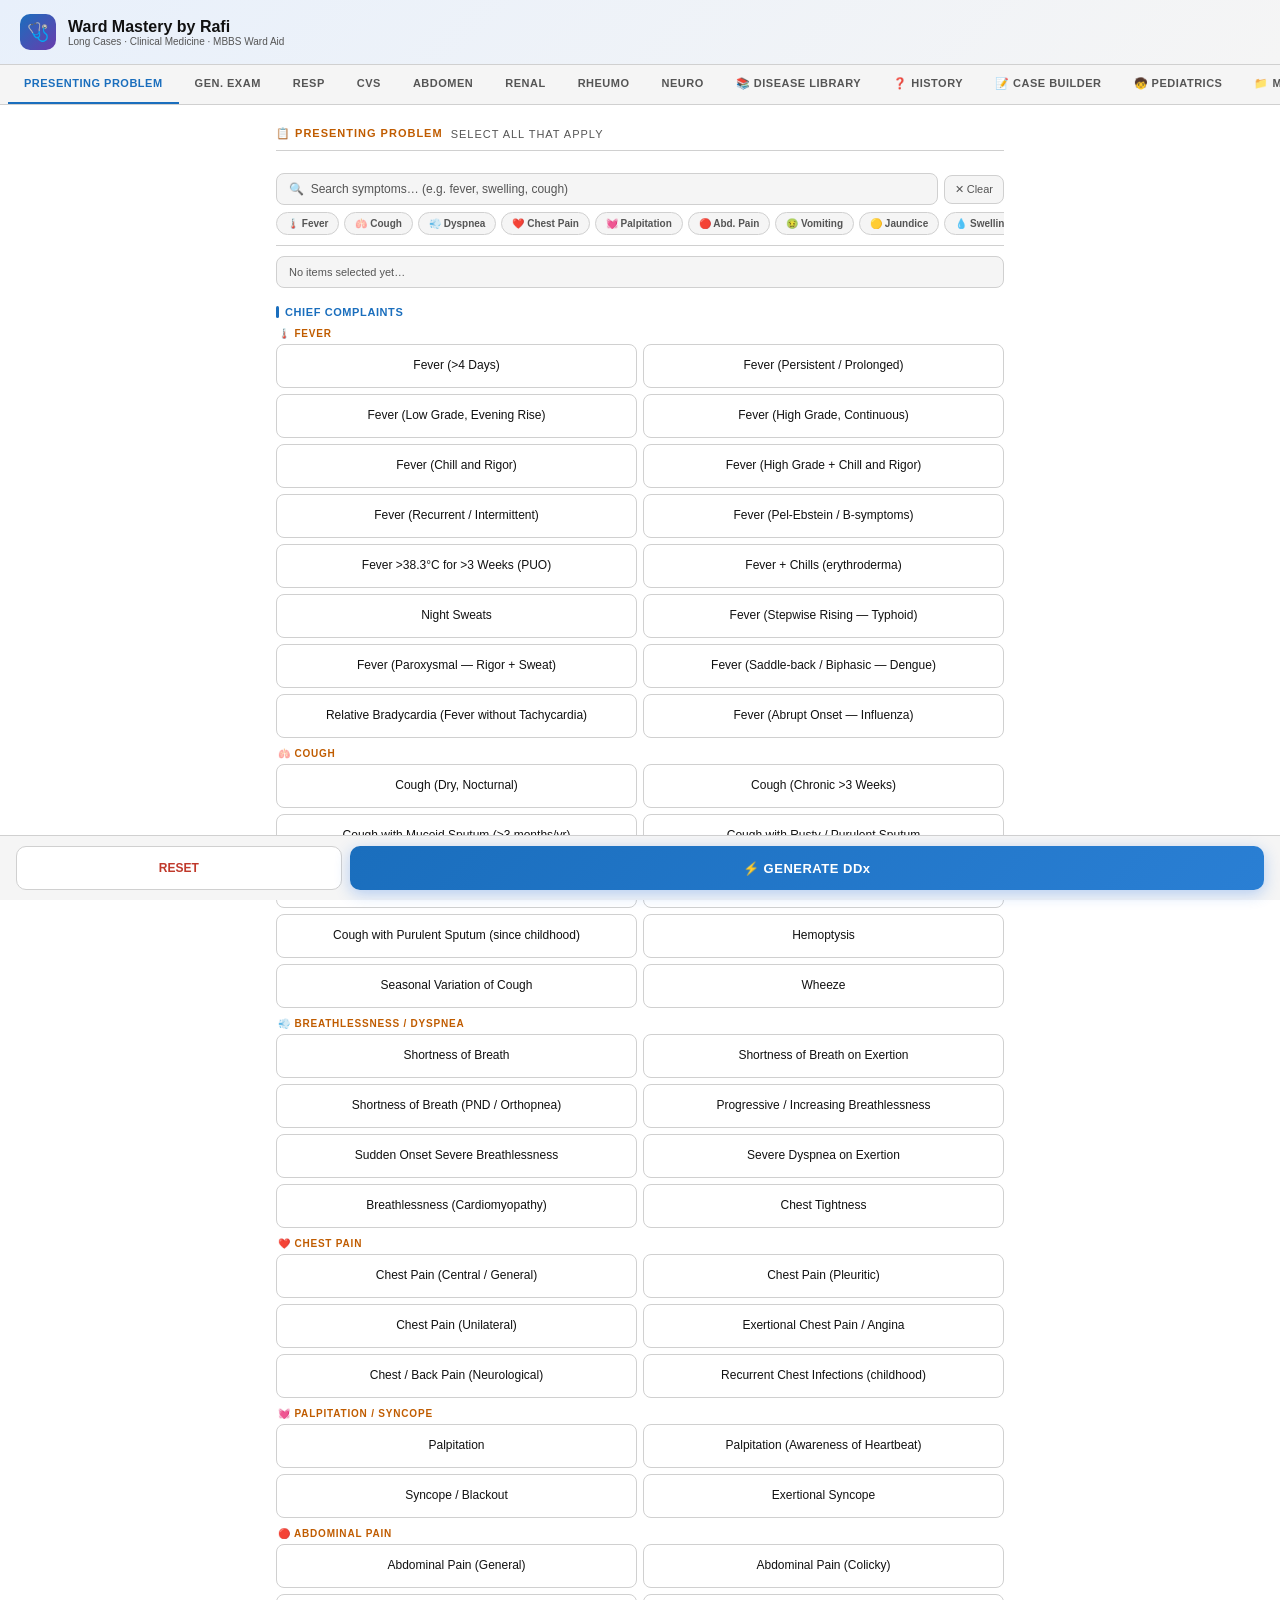
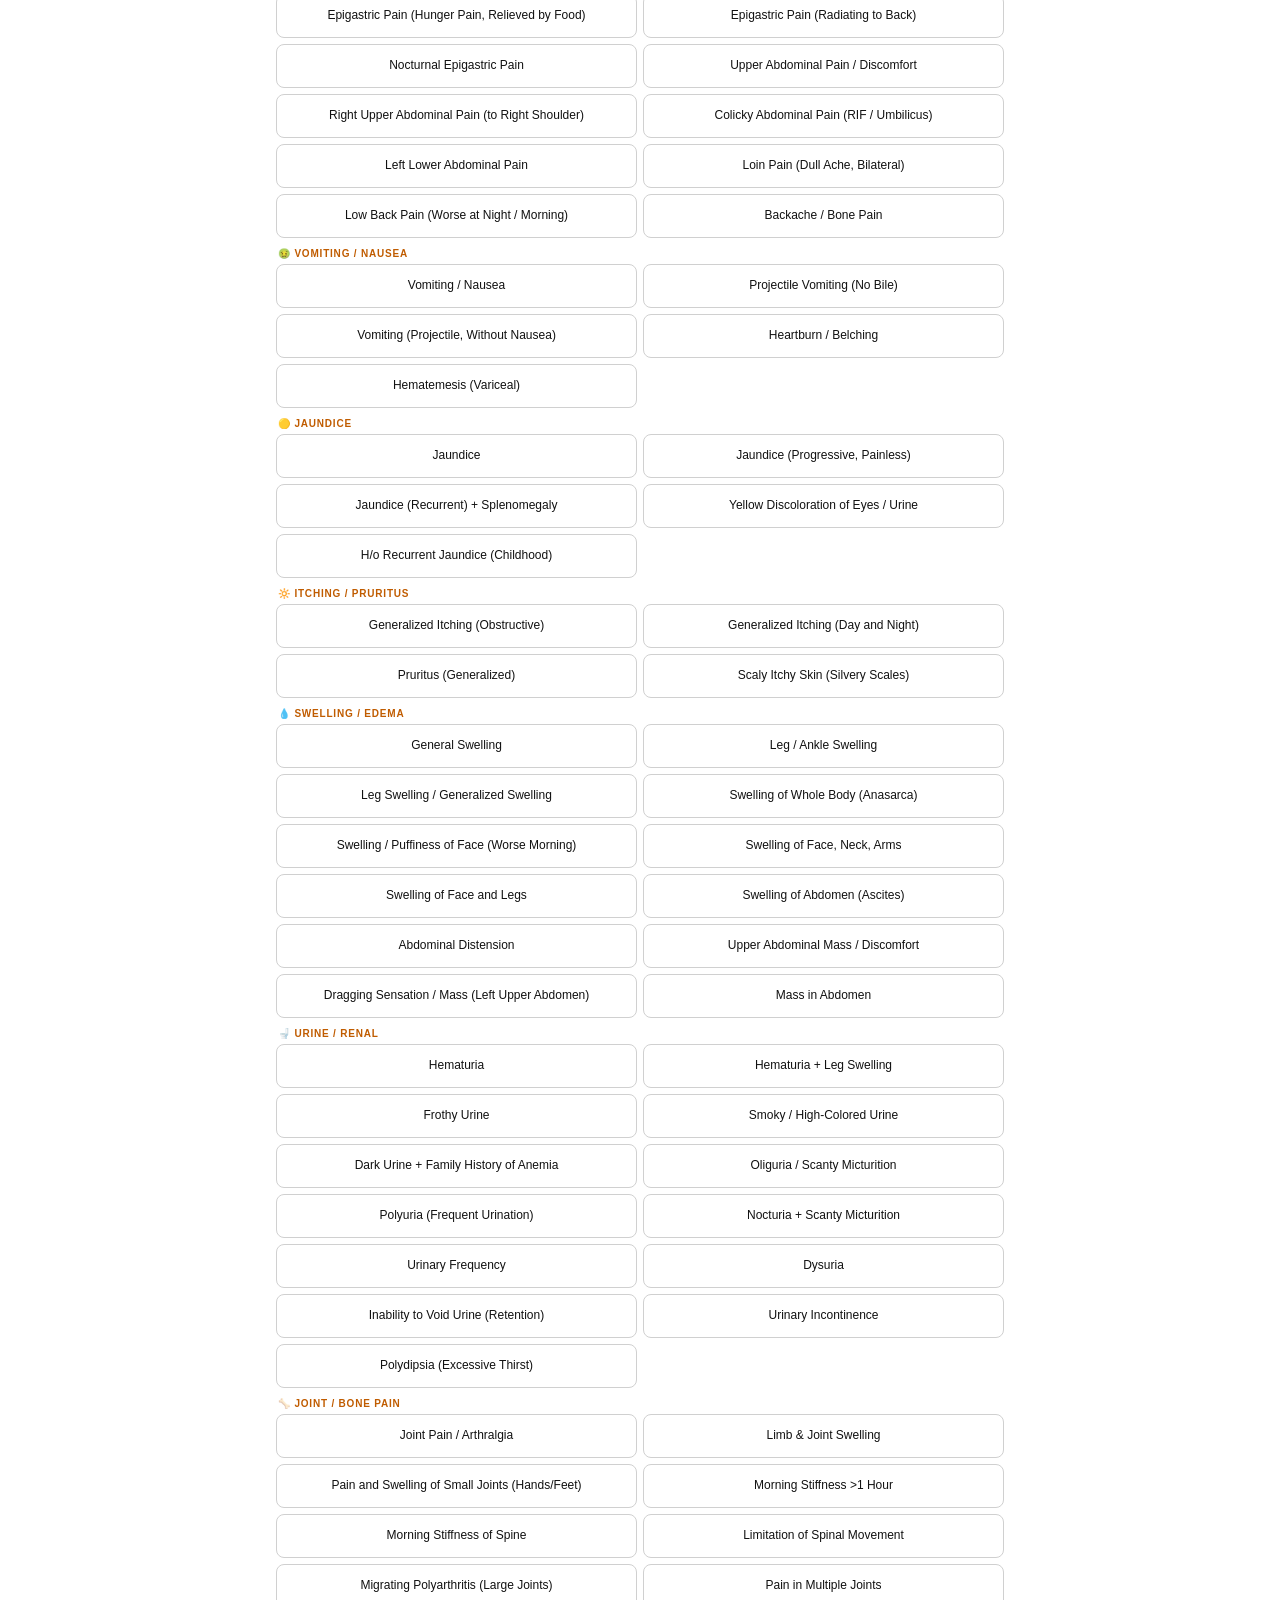
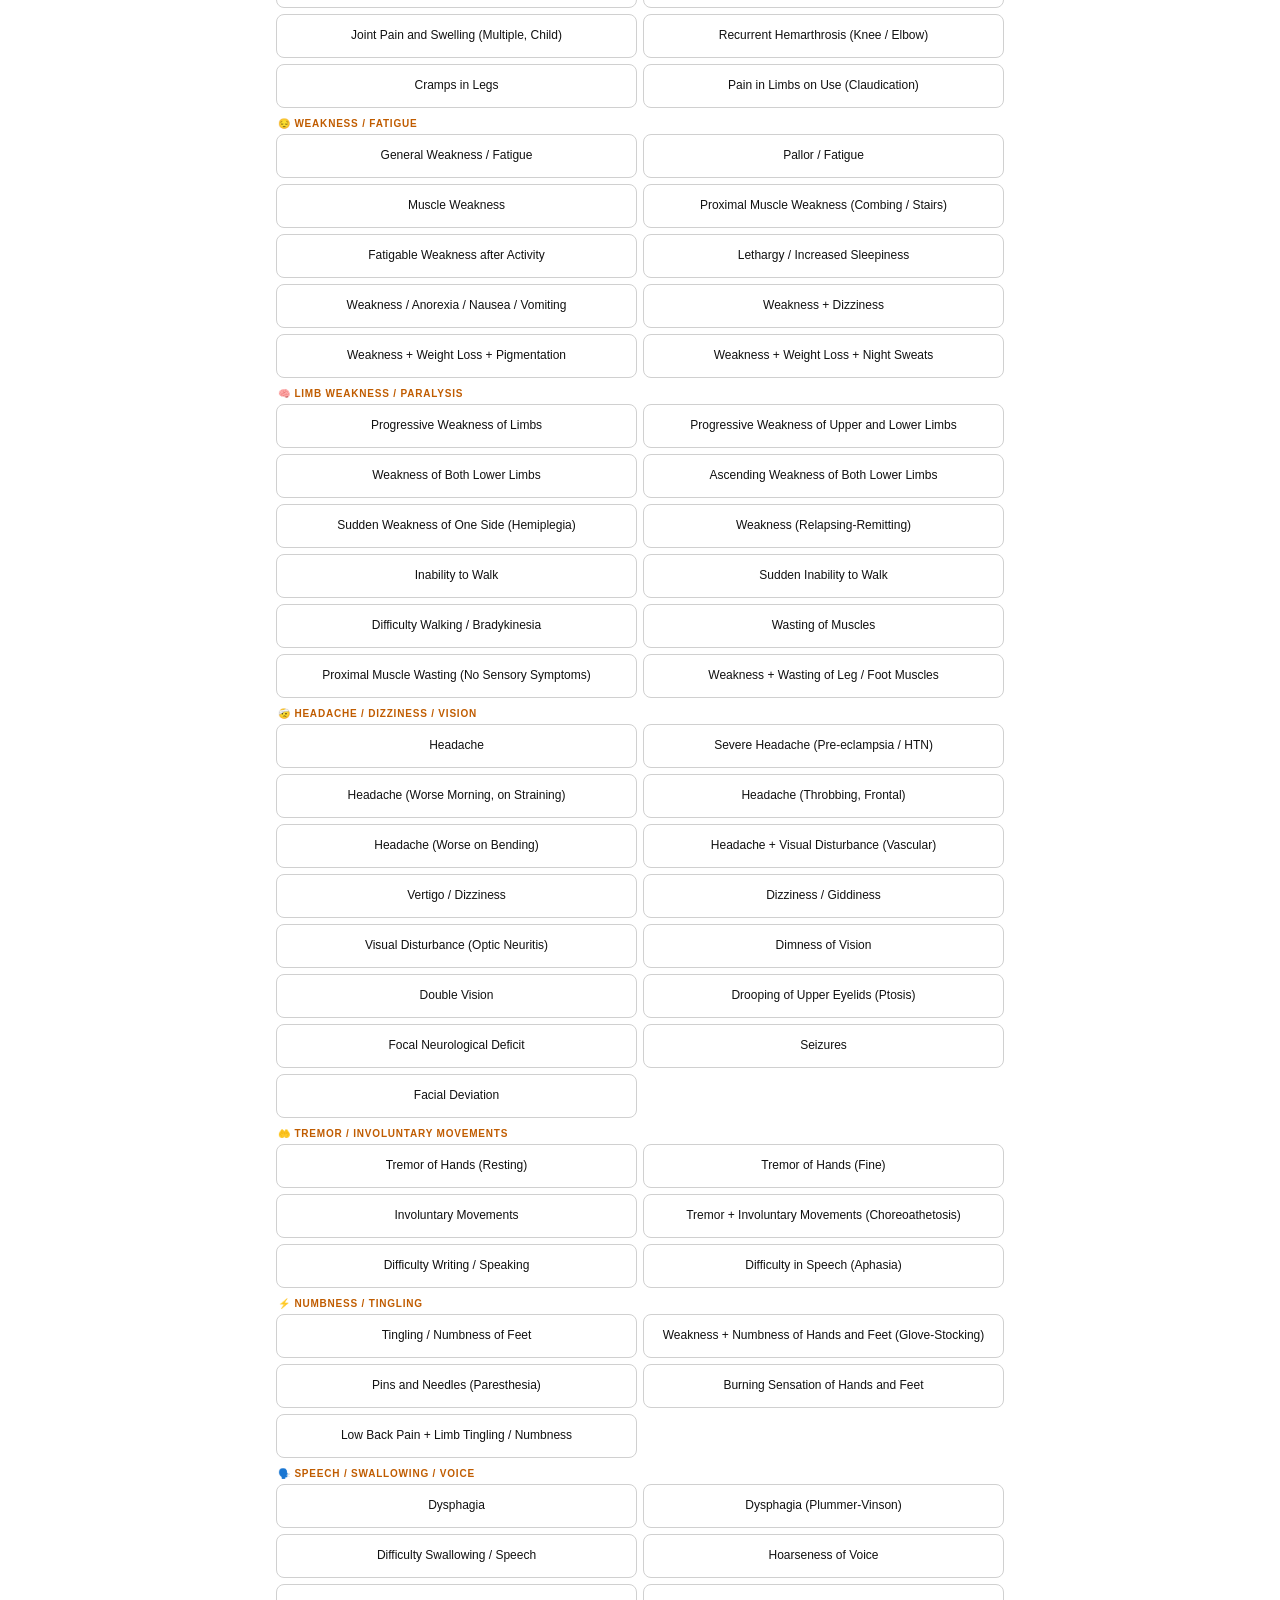
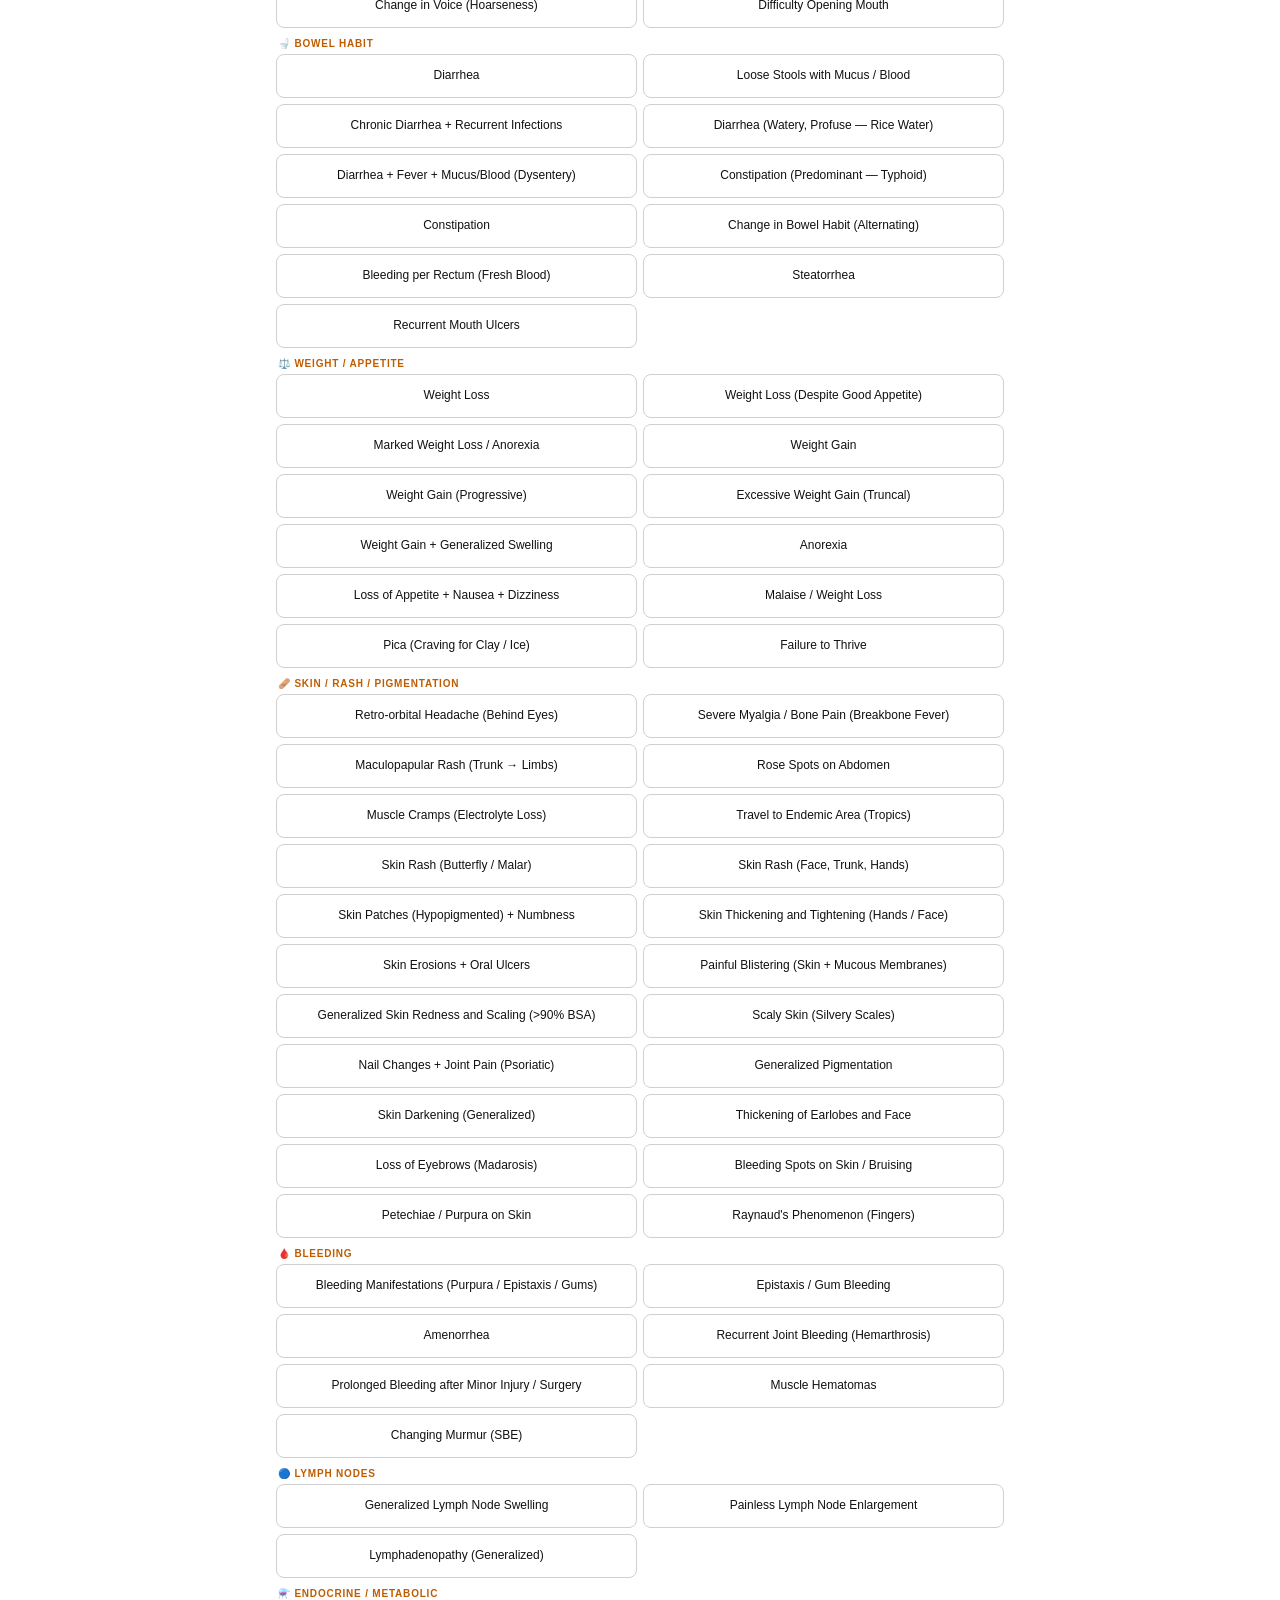
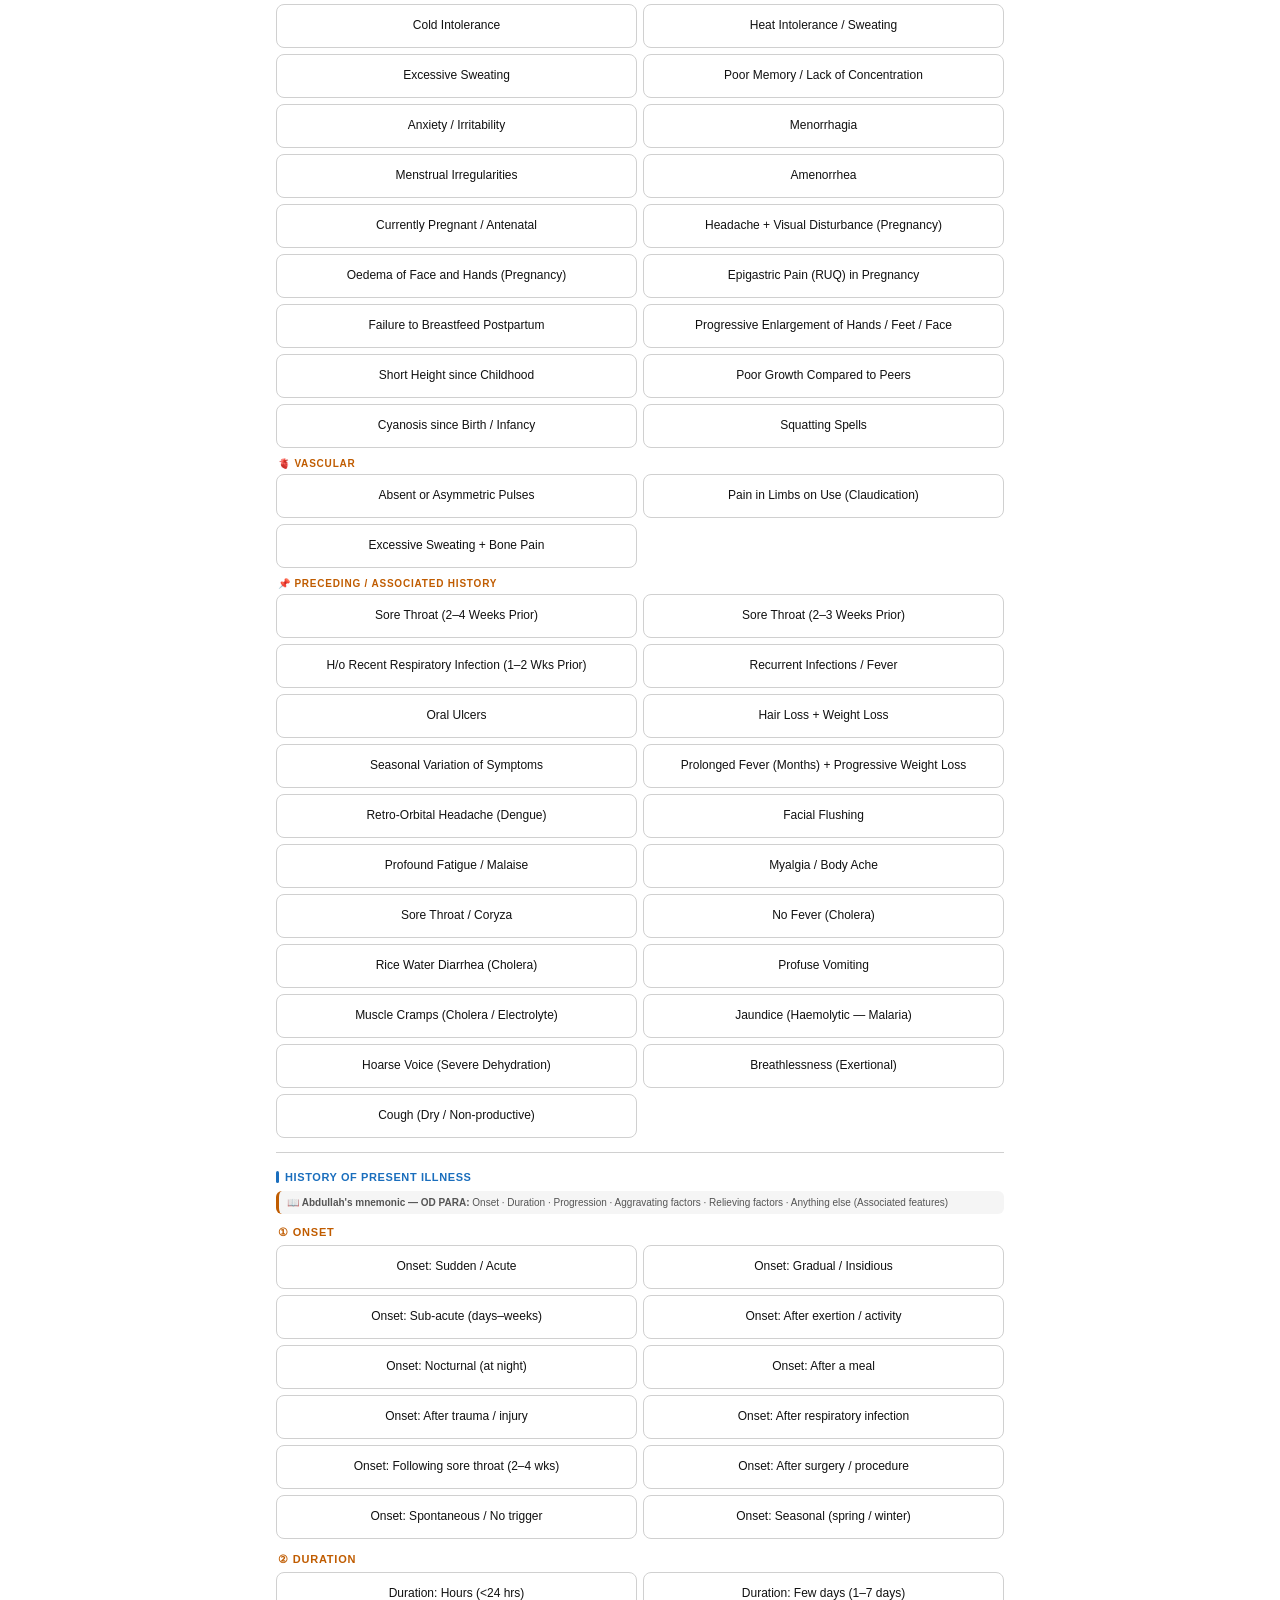
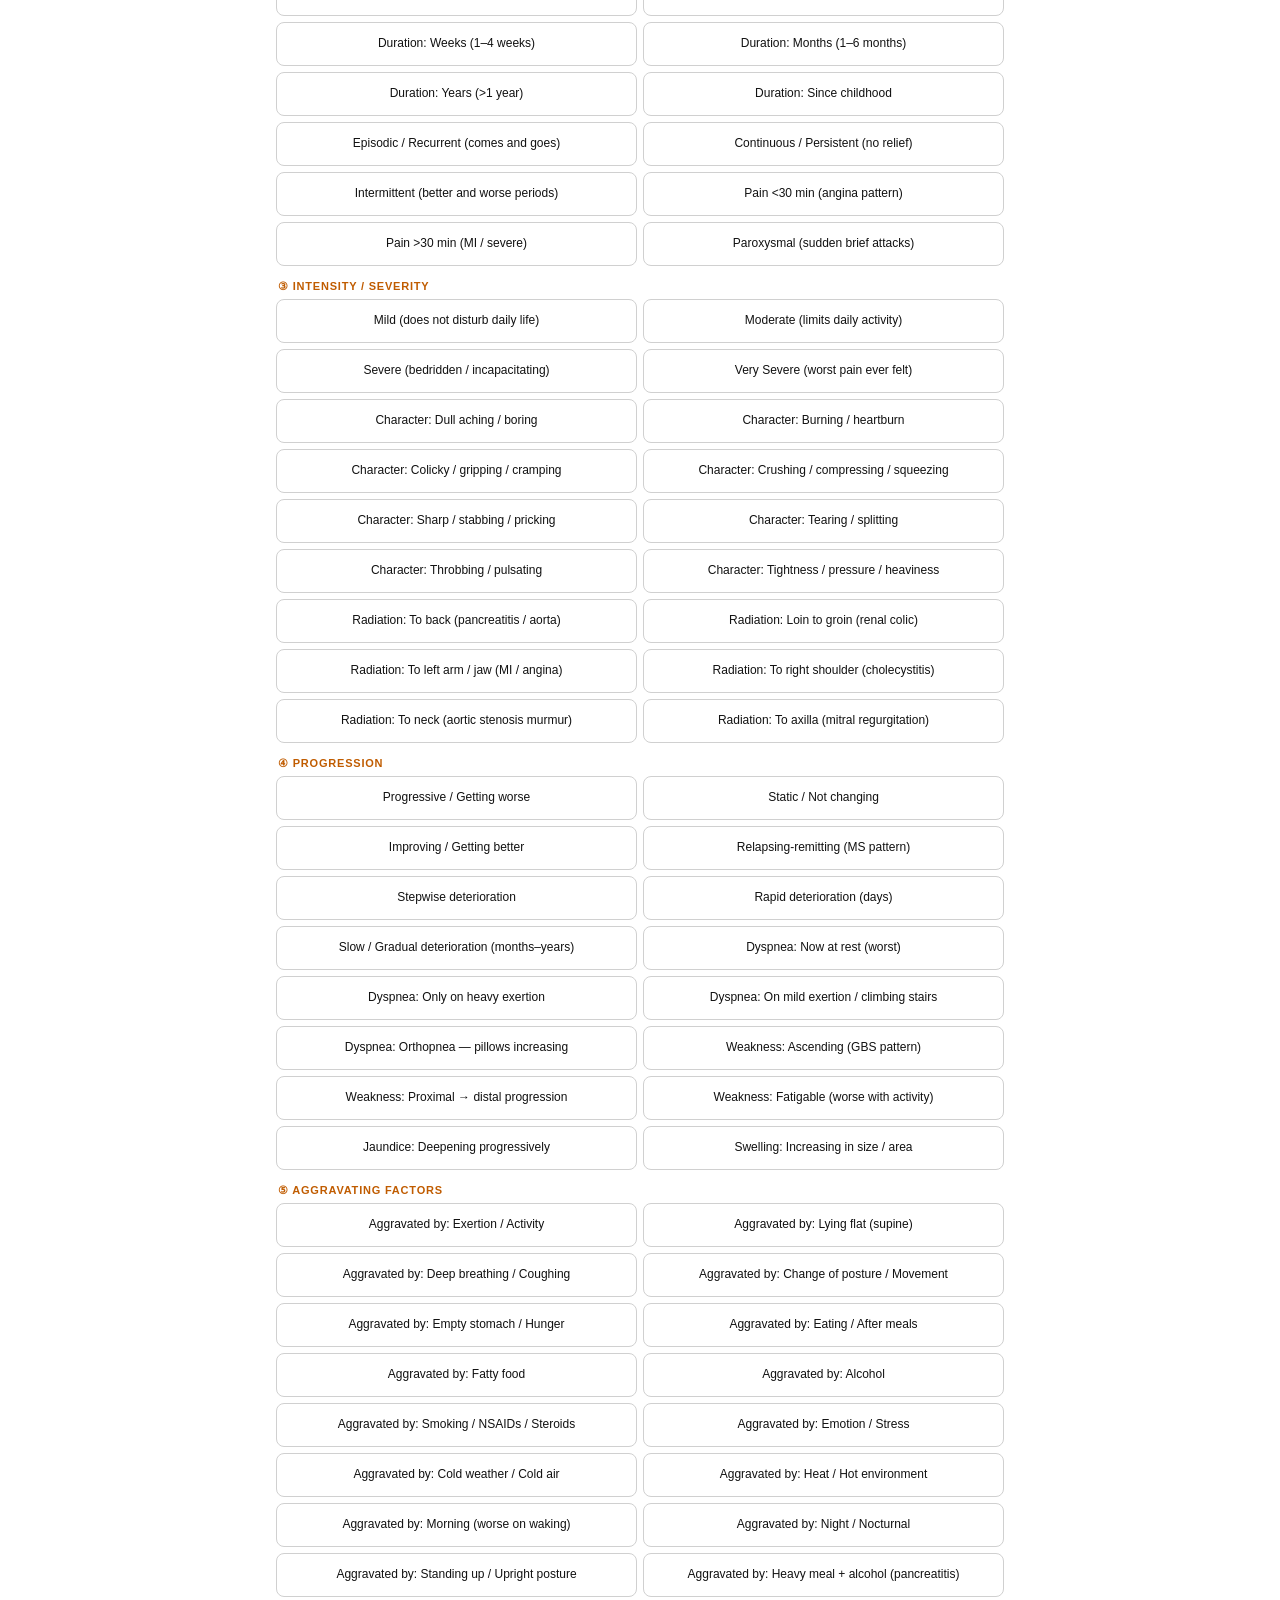
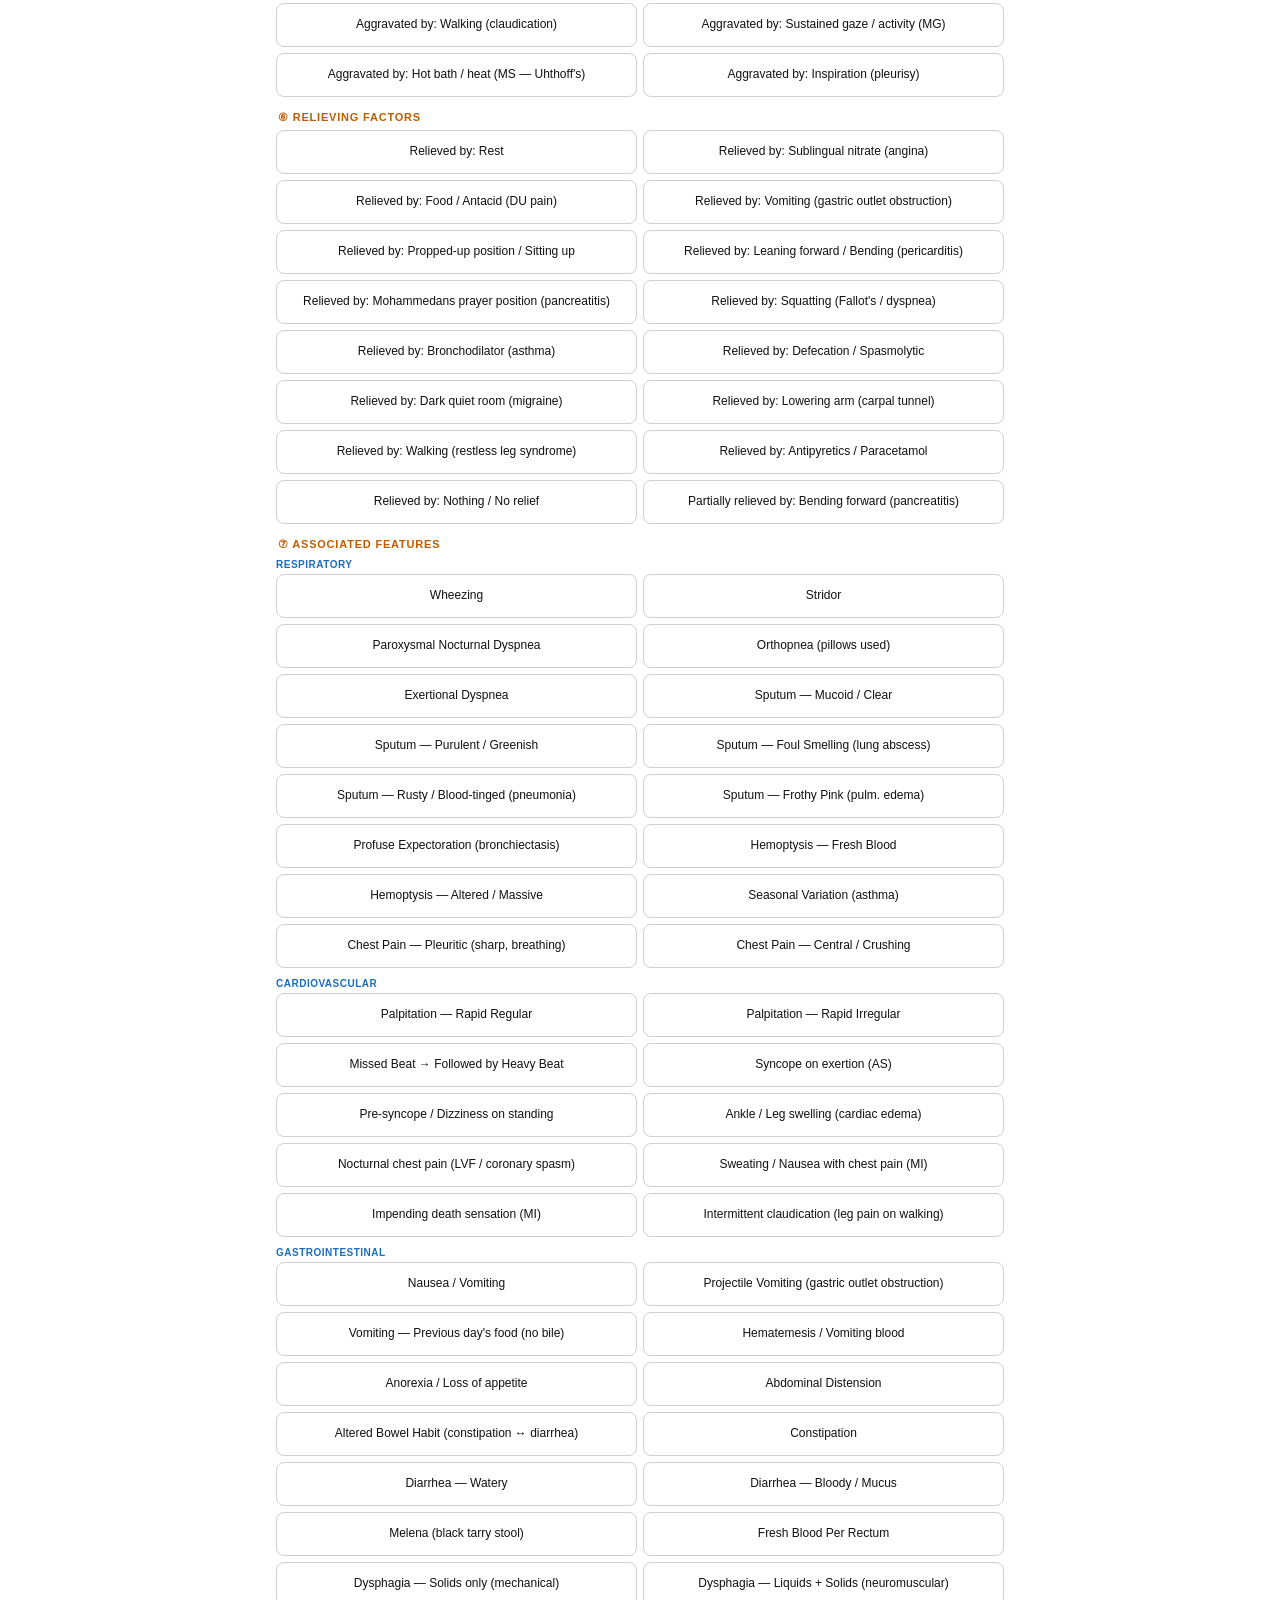
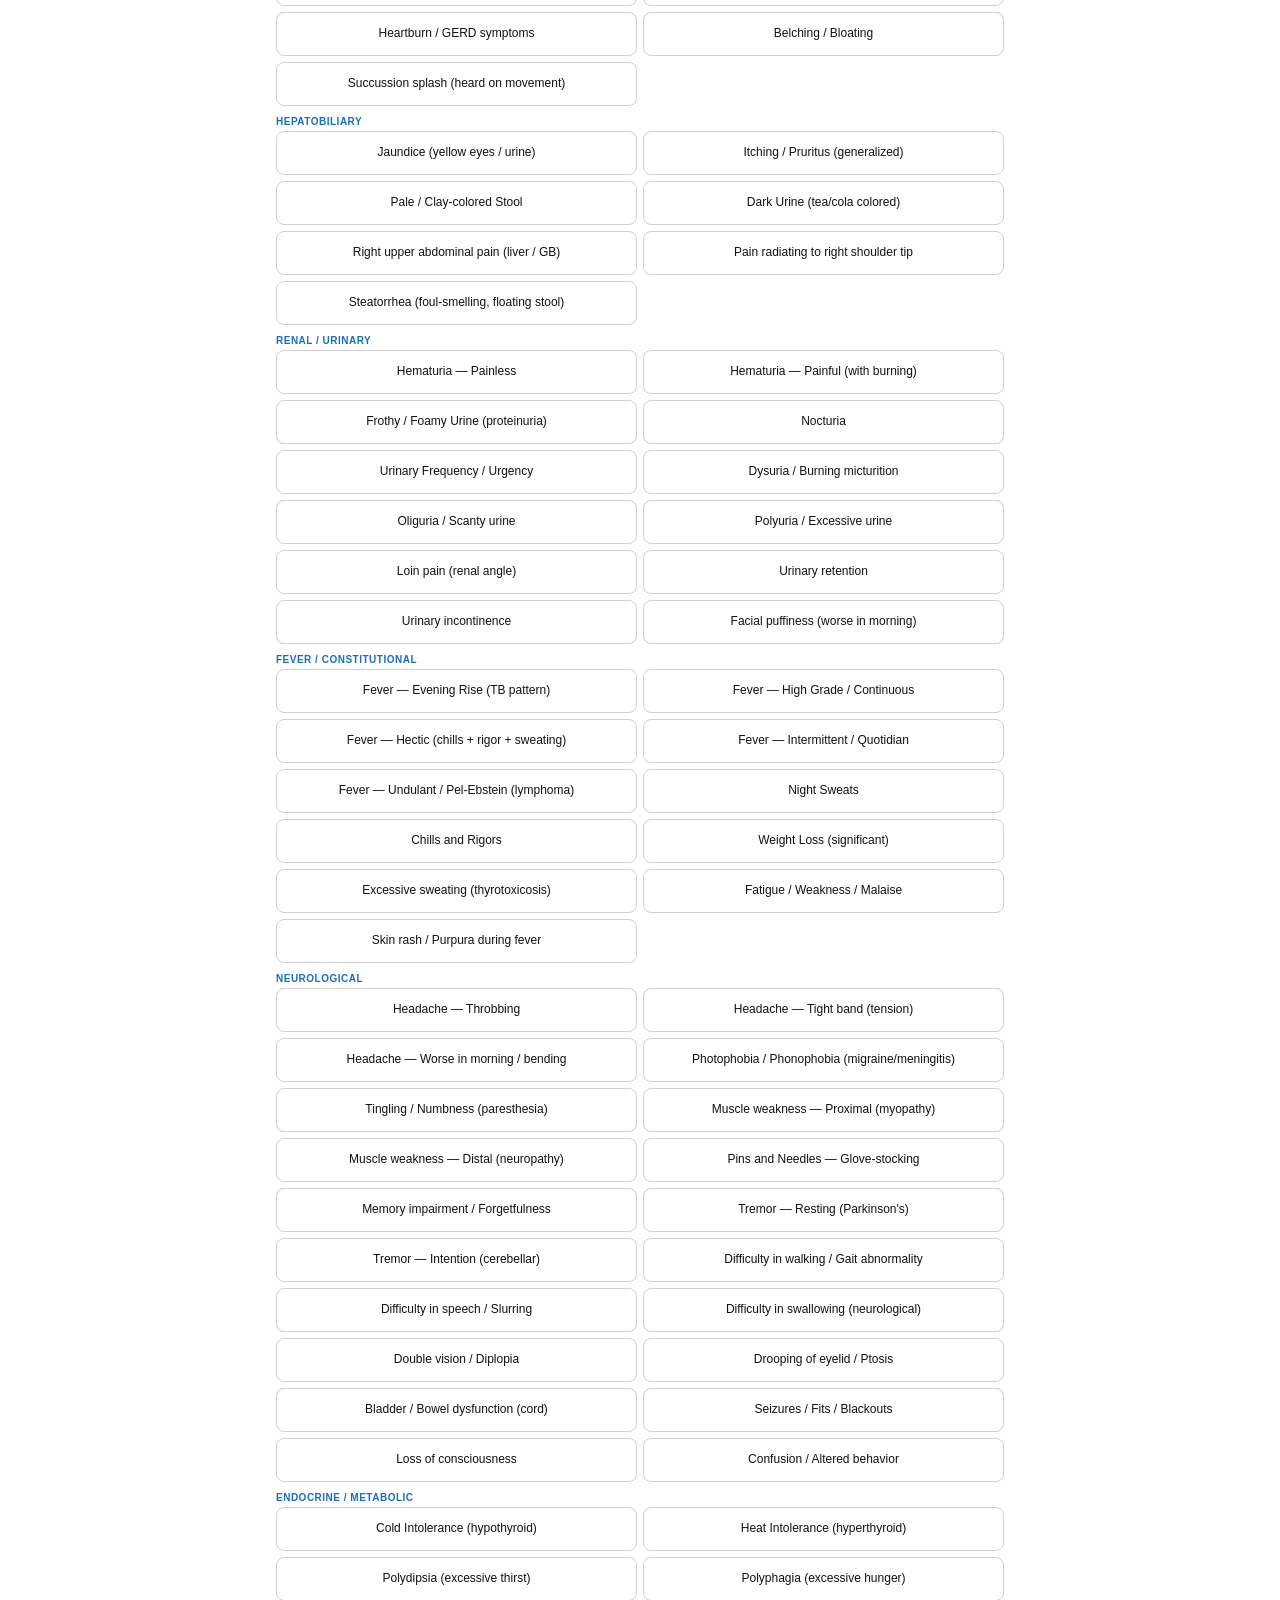
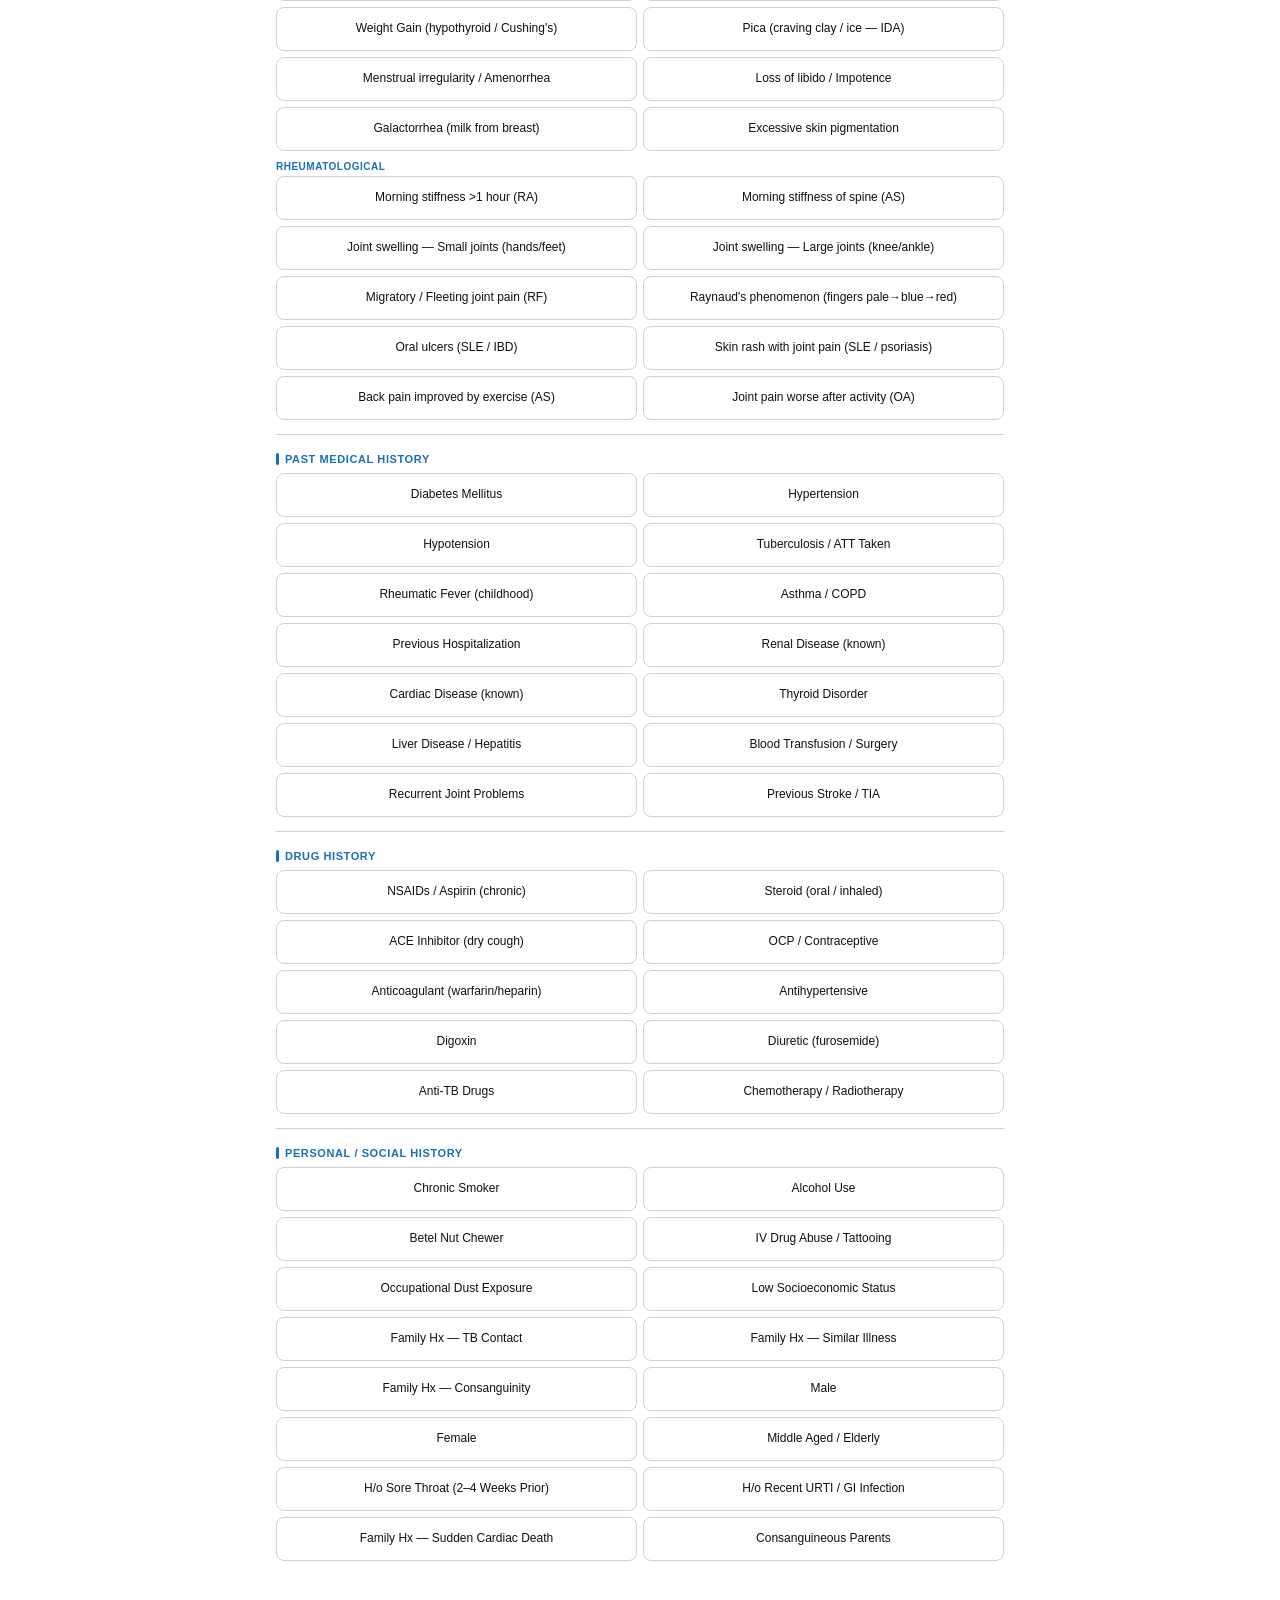
==== commit b9d2766c: "Add files via upload" ====
--- a/app.html
+++ b/app.html
@@ -1744,6 +1744,8 @@
 <script src="data/mgmt.js"></script>
 <script src="data/pediatrics.js"></script>
 <script src="js/casepresentation.js"></script>
+<script src="js/systeminquiry.js"></script>
+<script src="js/generalexam.js"></script>
 
 <!-- ═══ APPLICATION LOGIC ═══ -->
 <script src="js/app.js"></script>
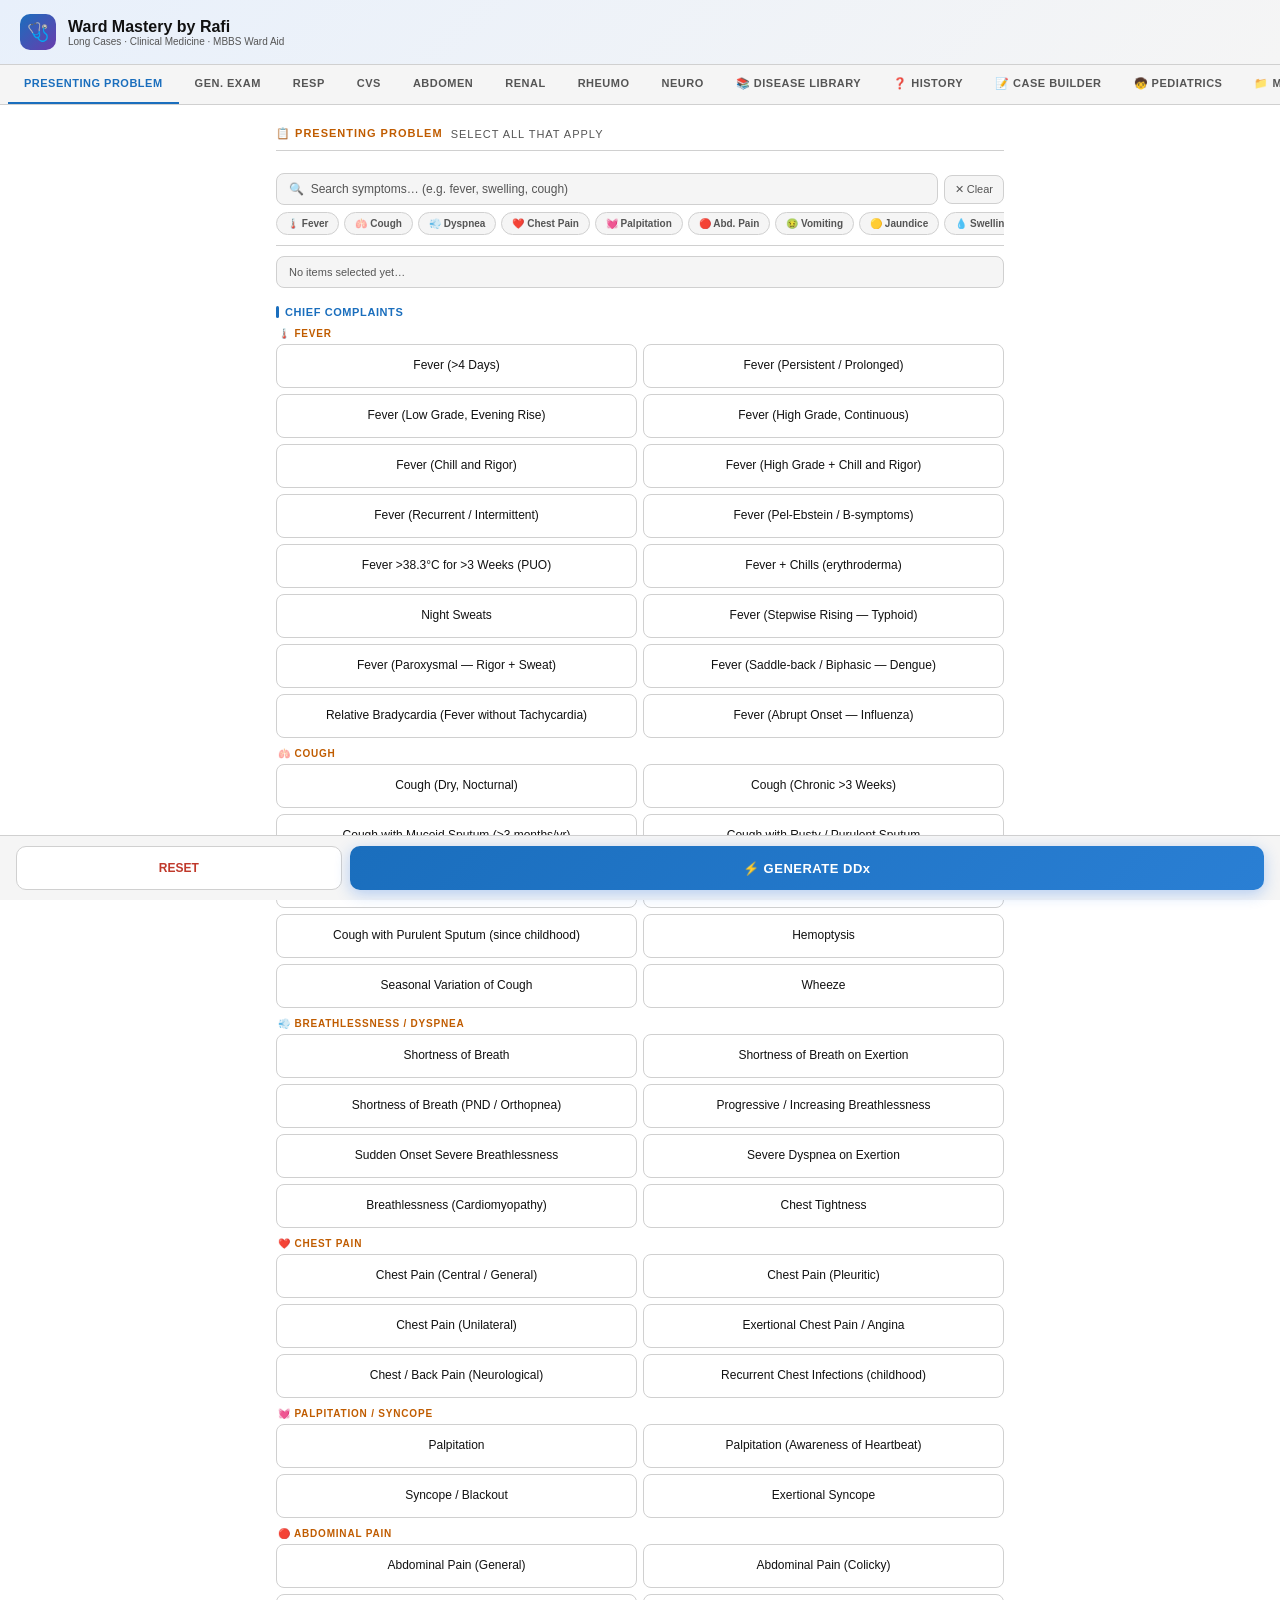
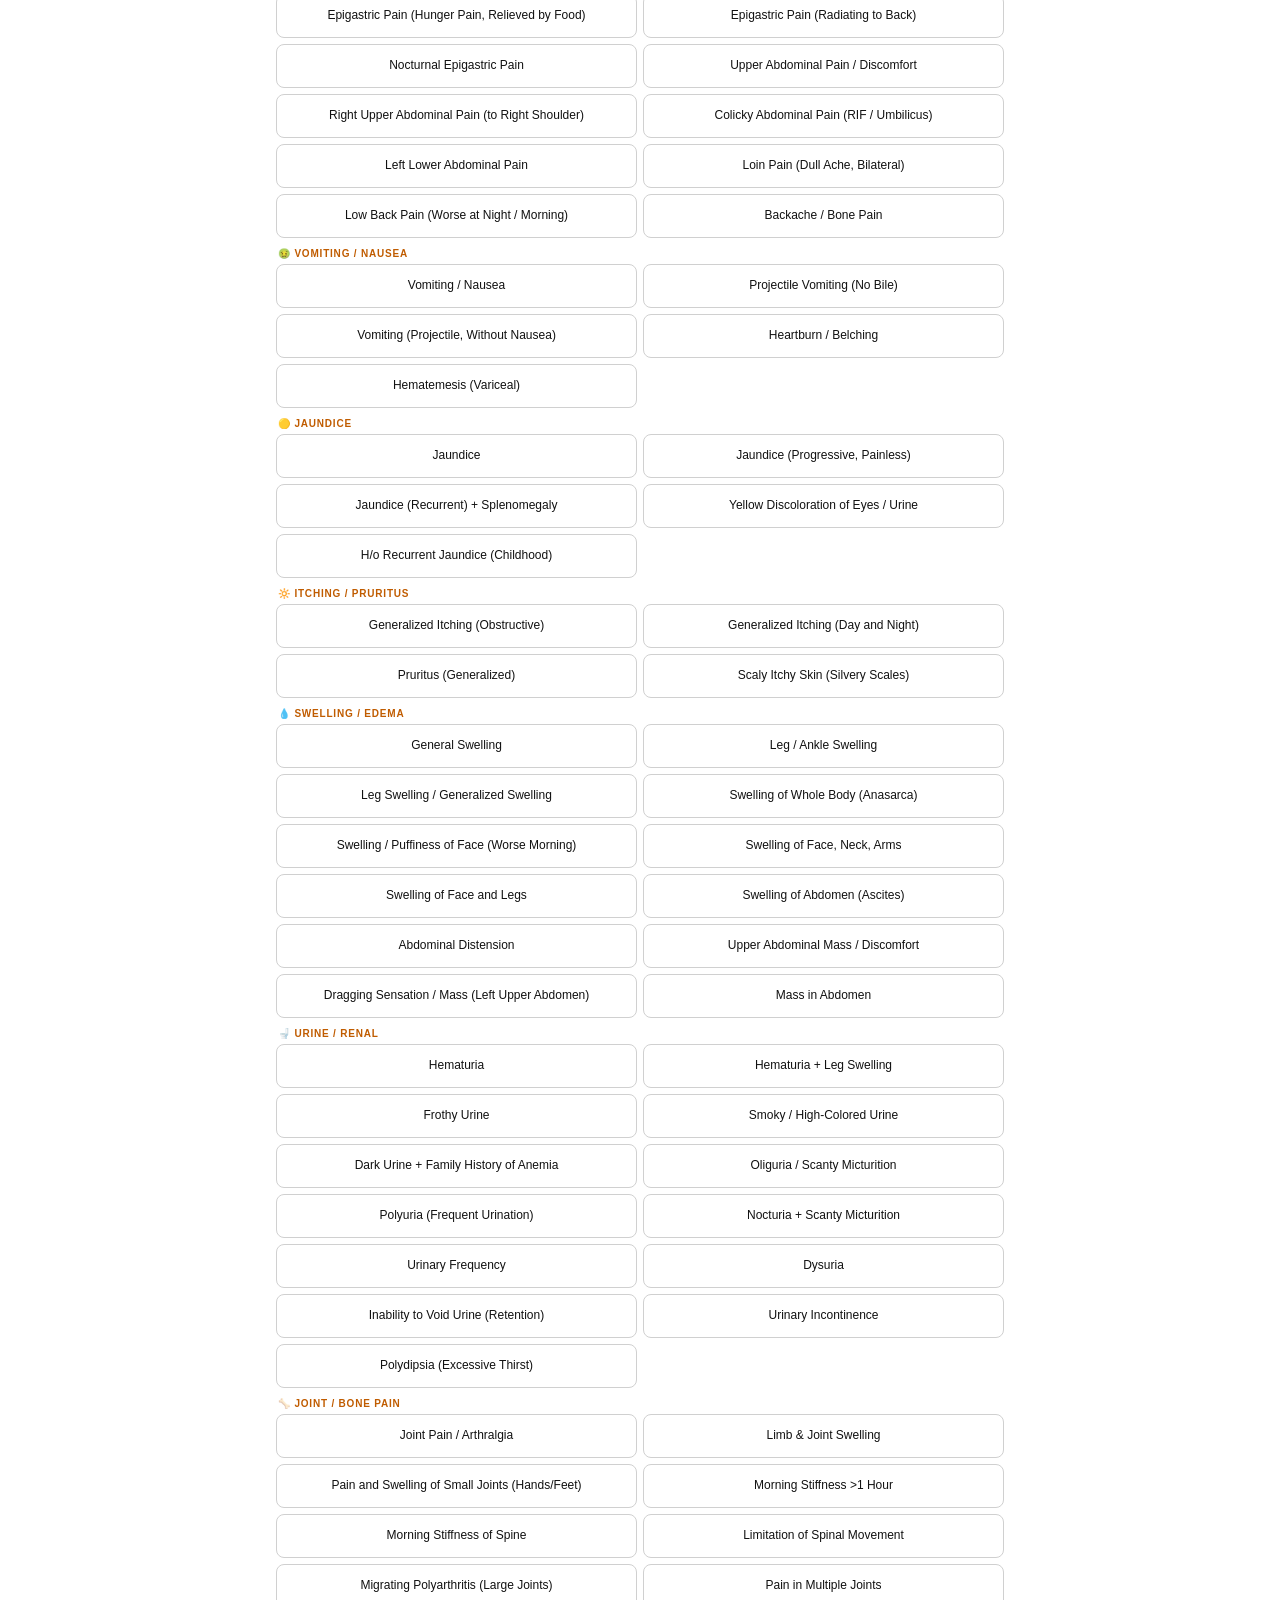
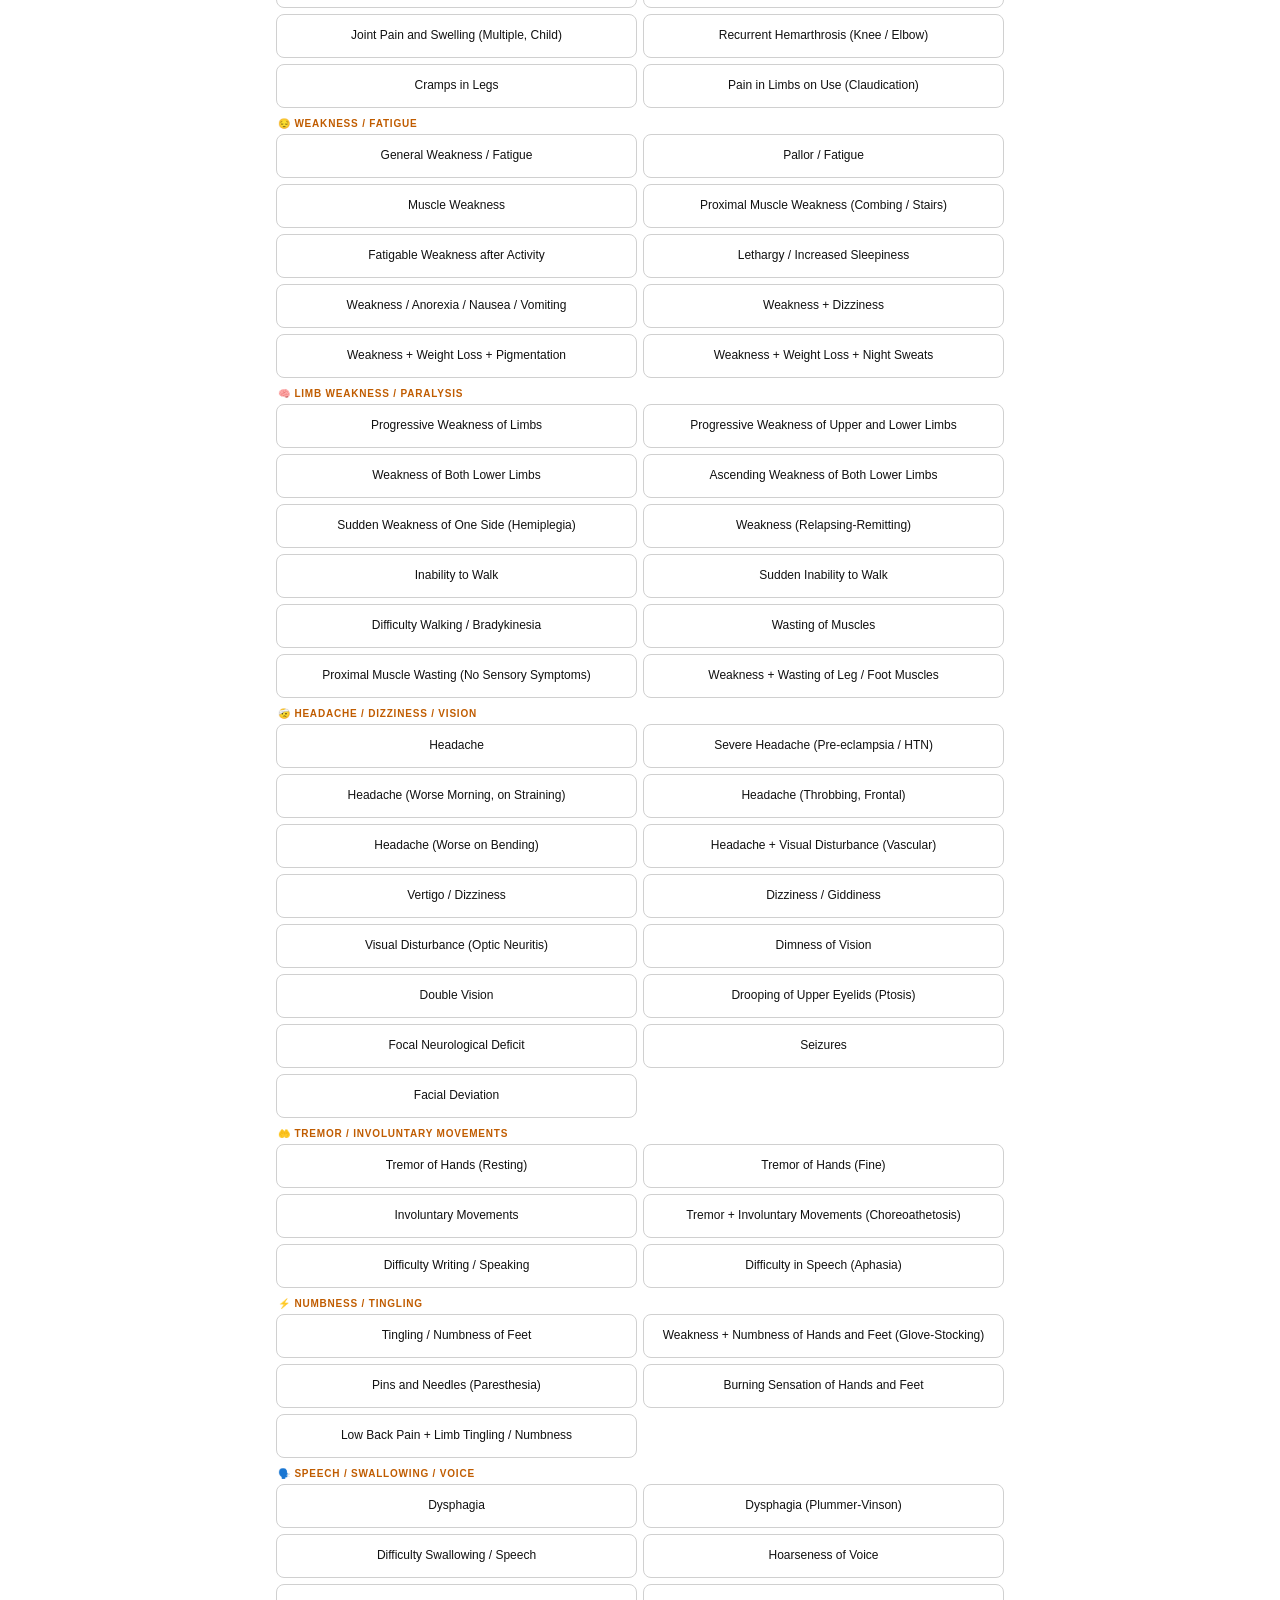
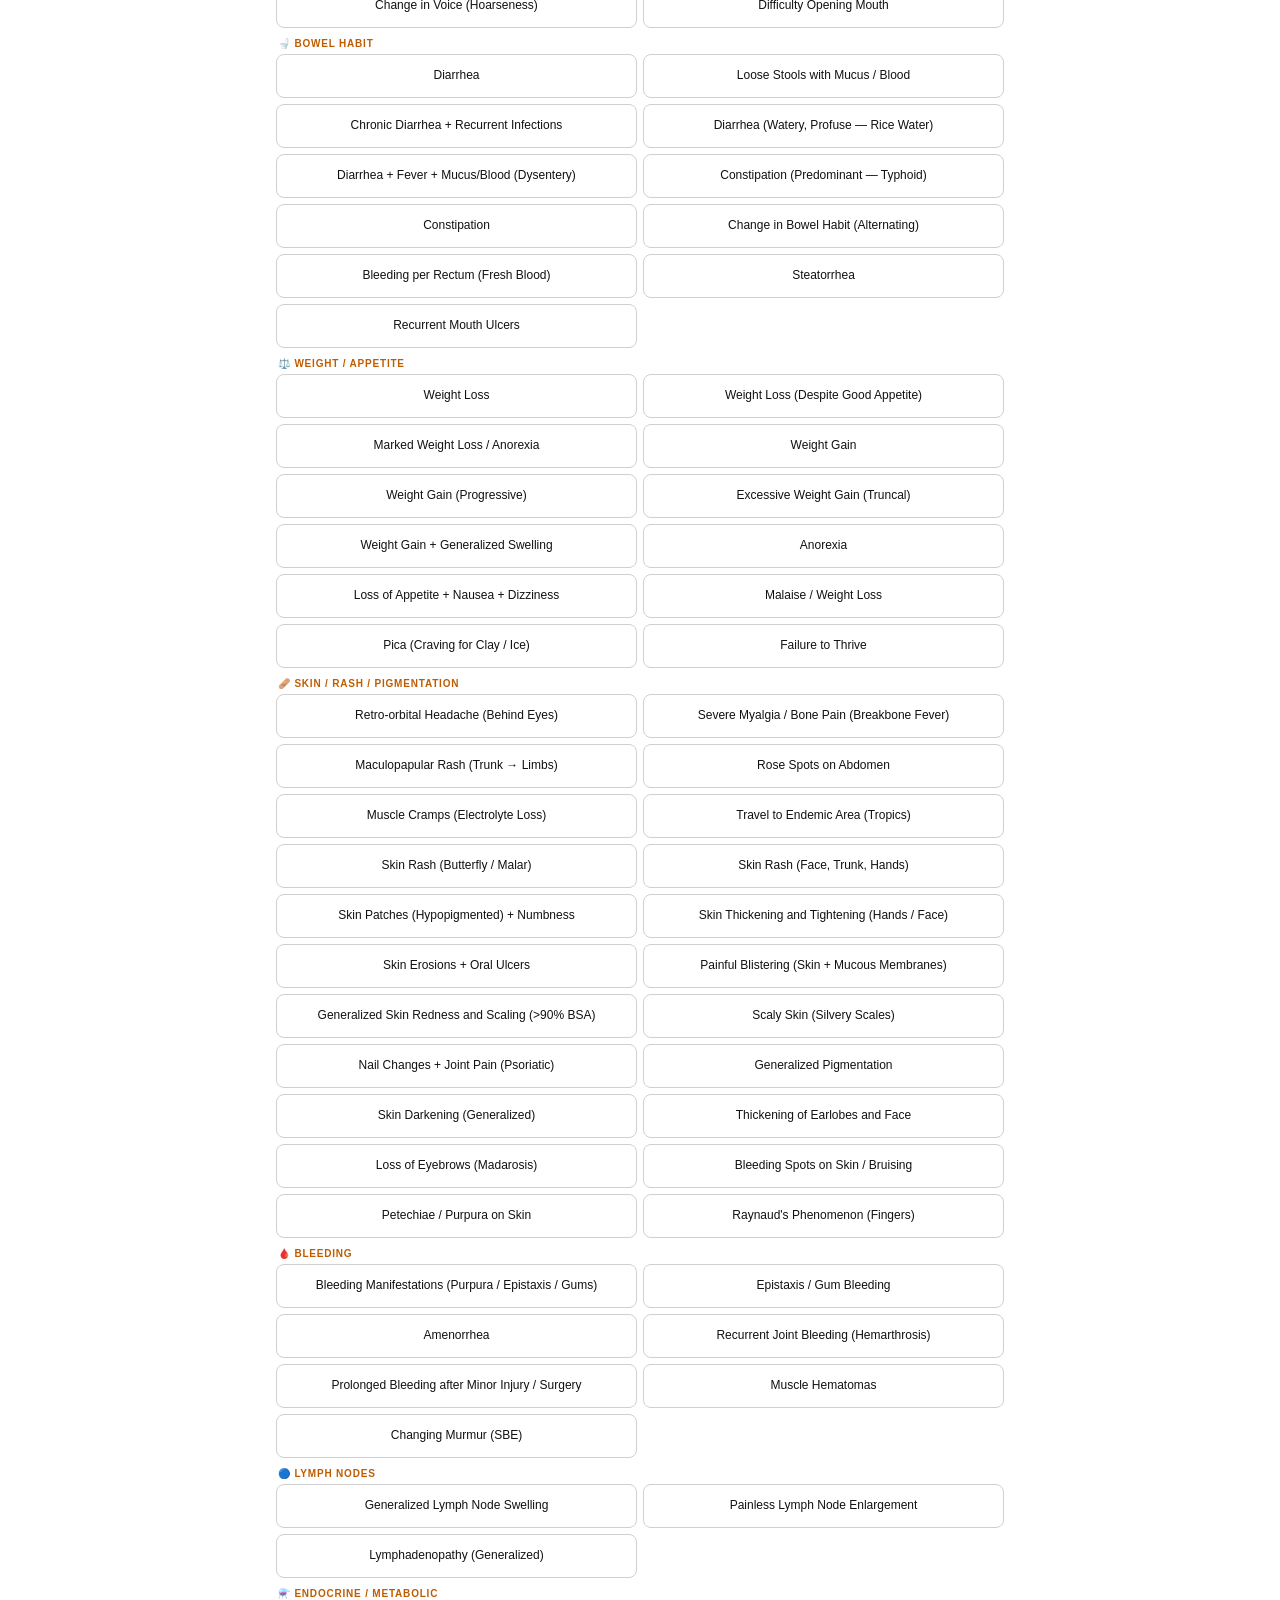
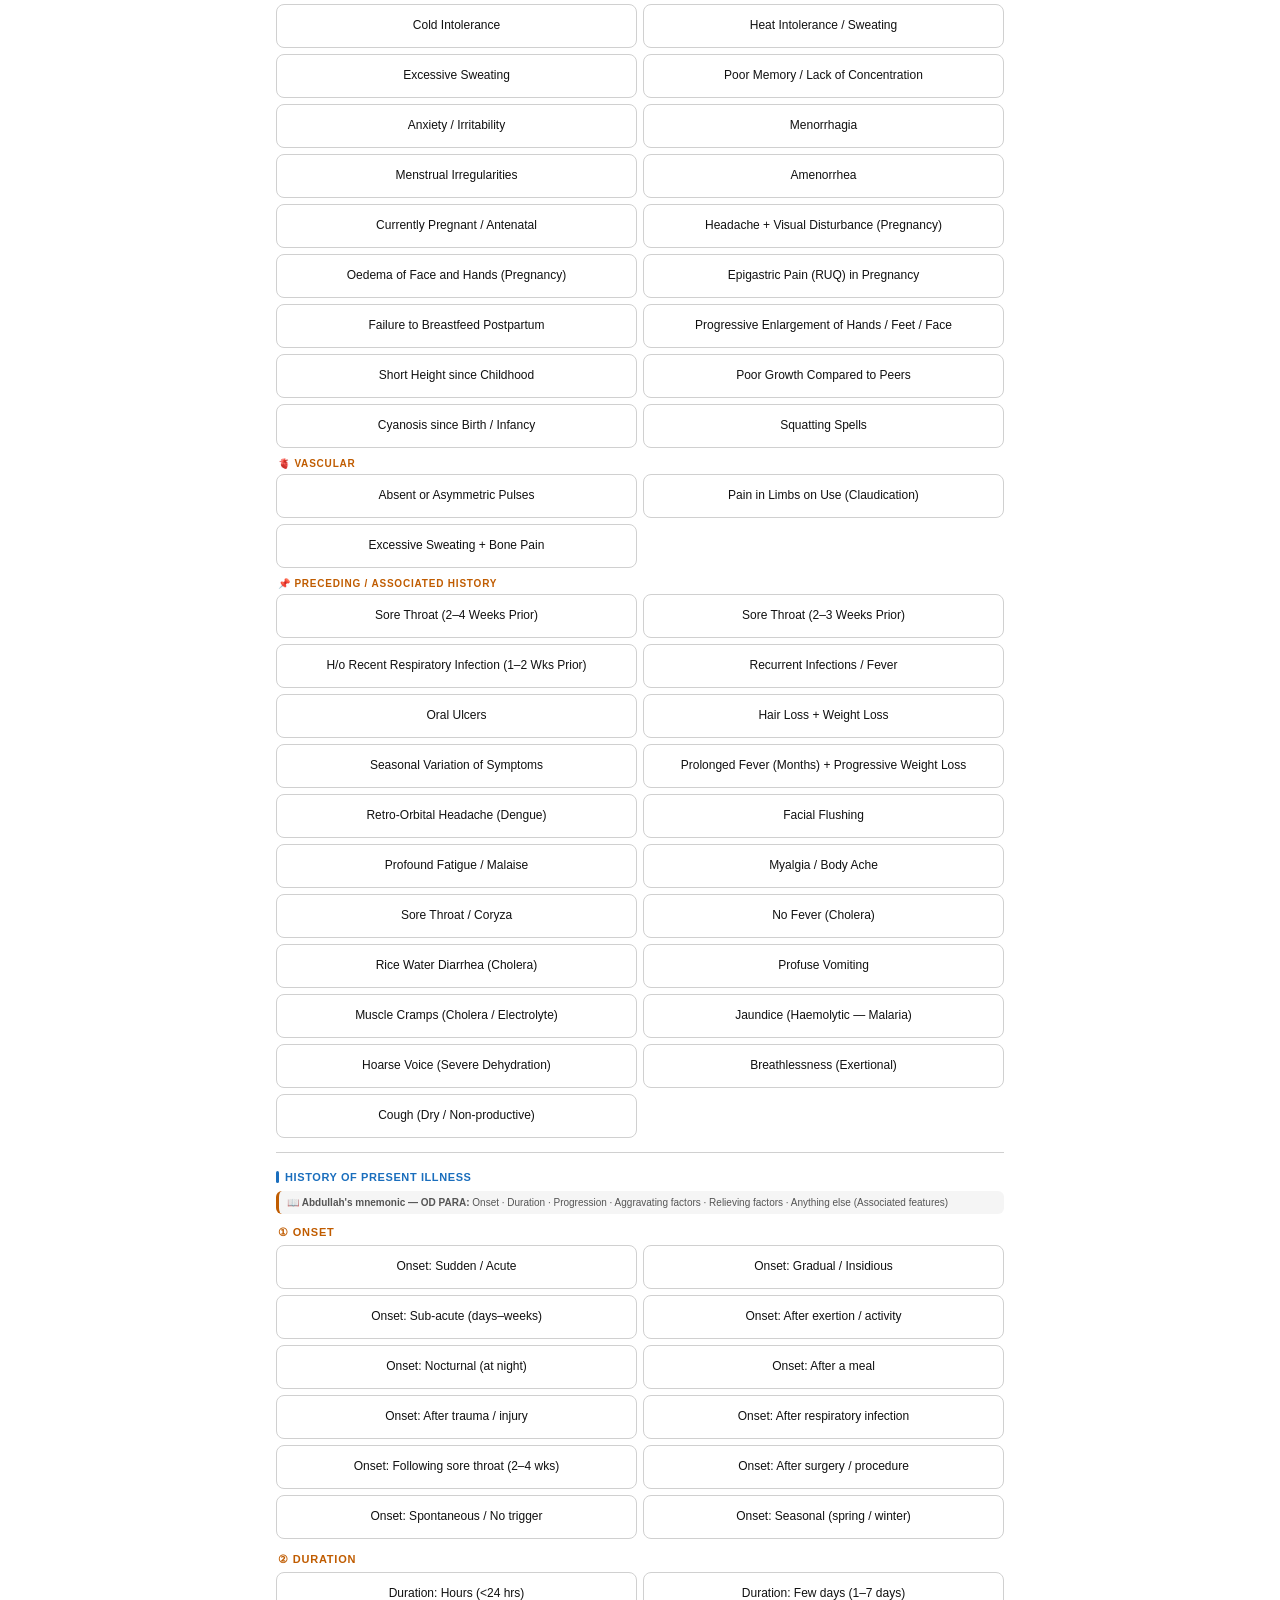
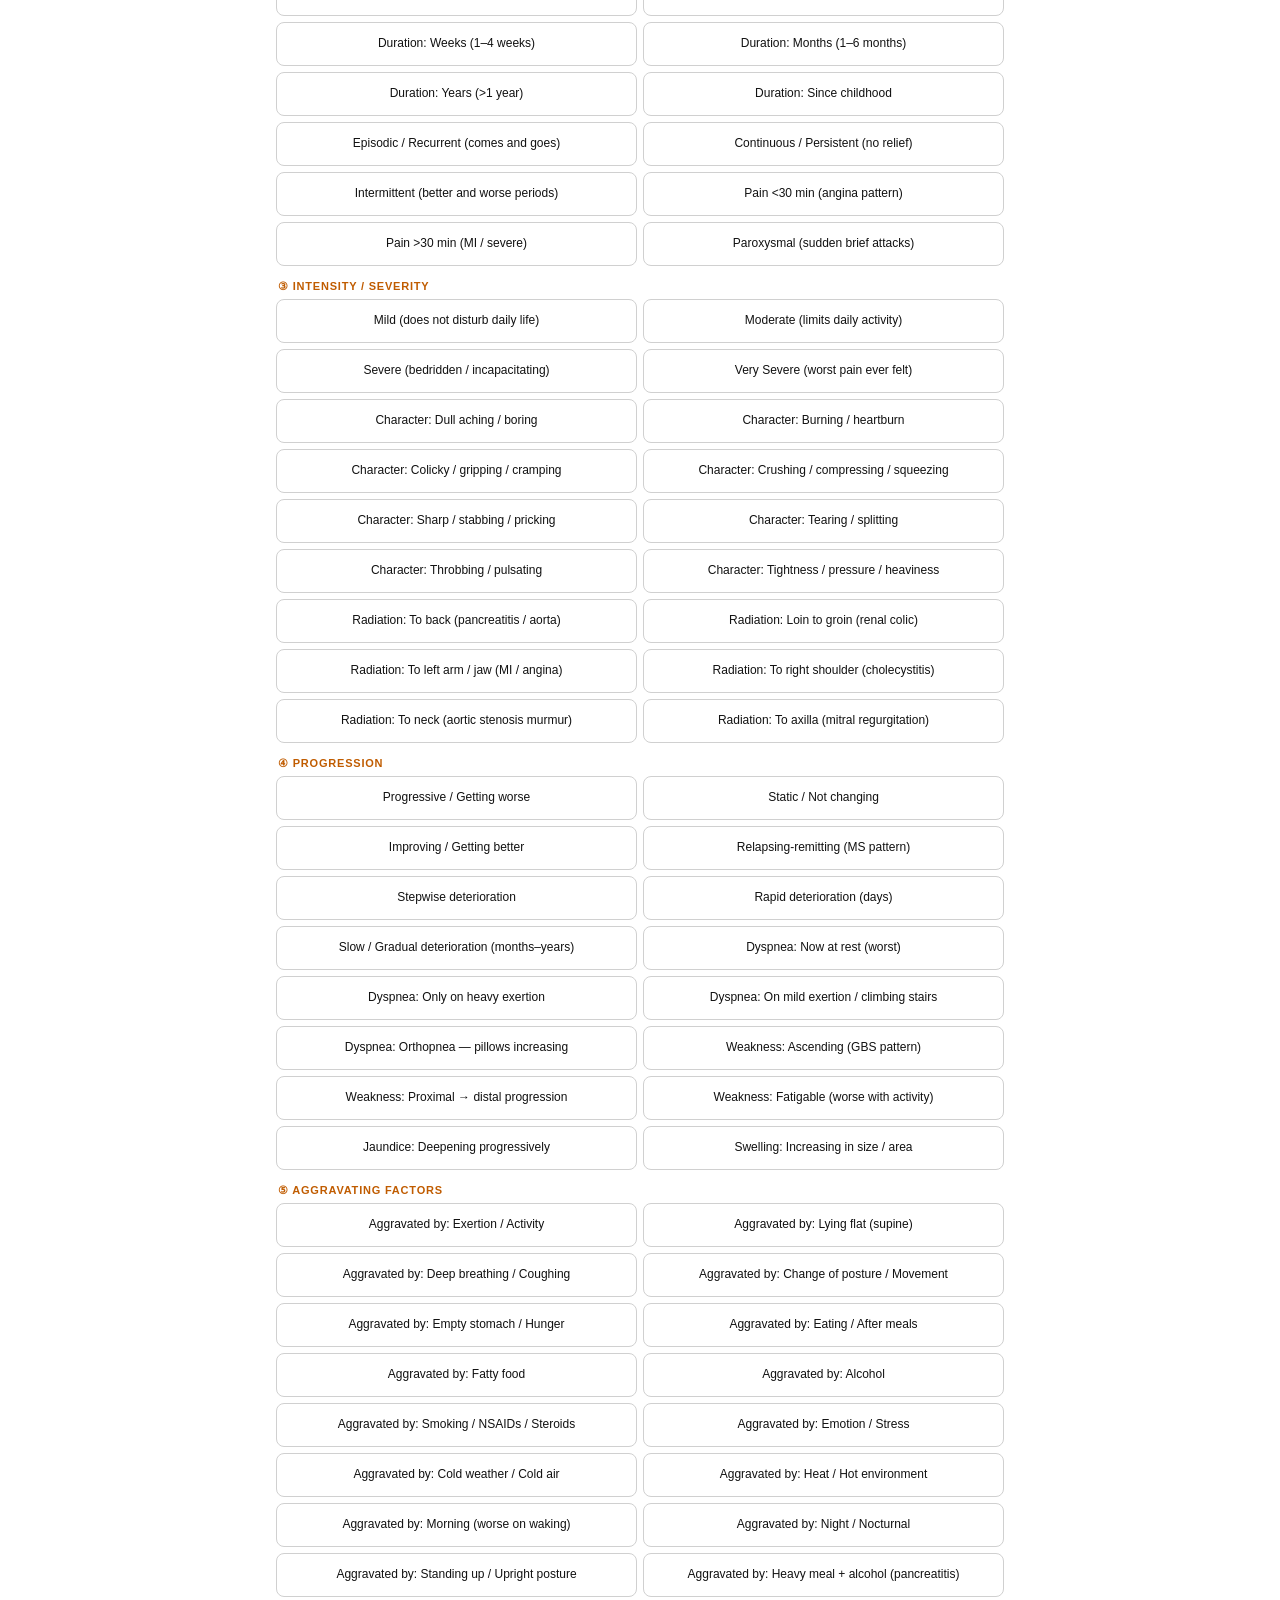
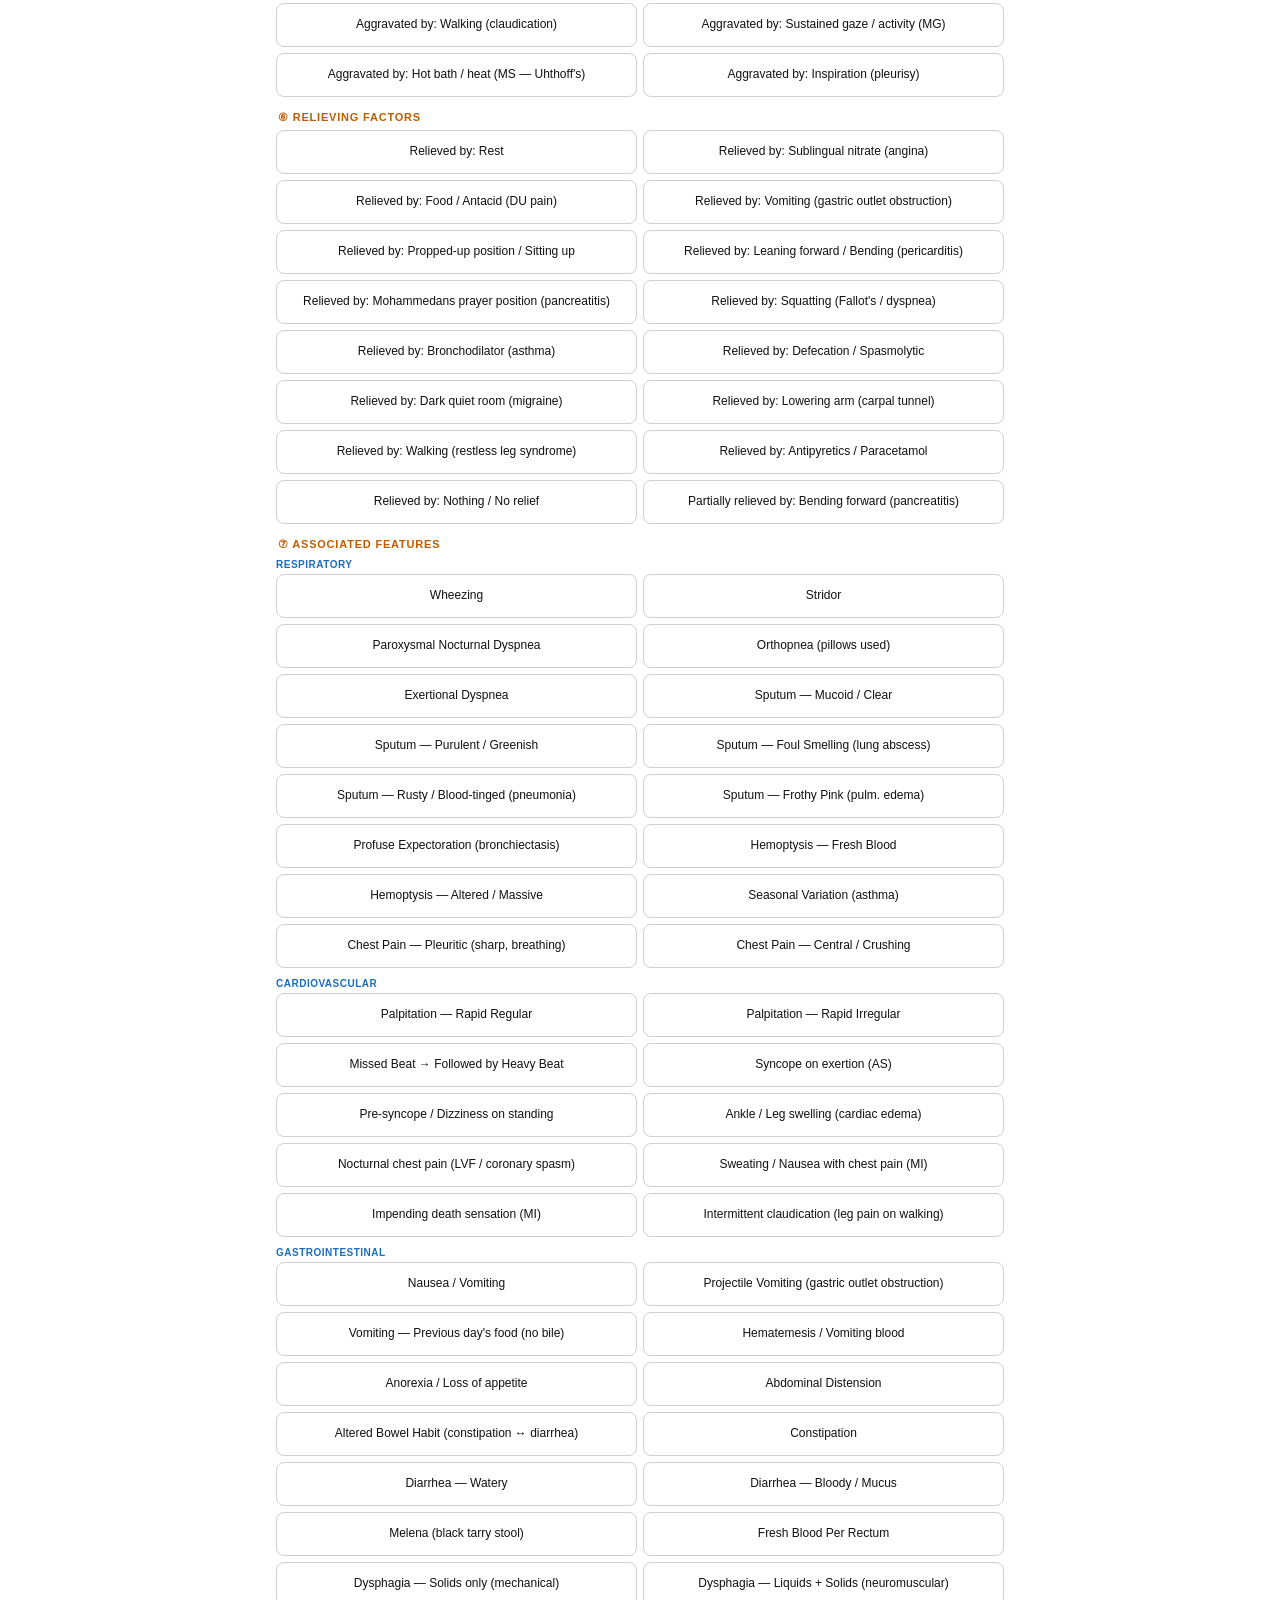
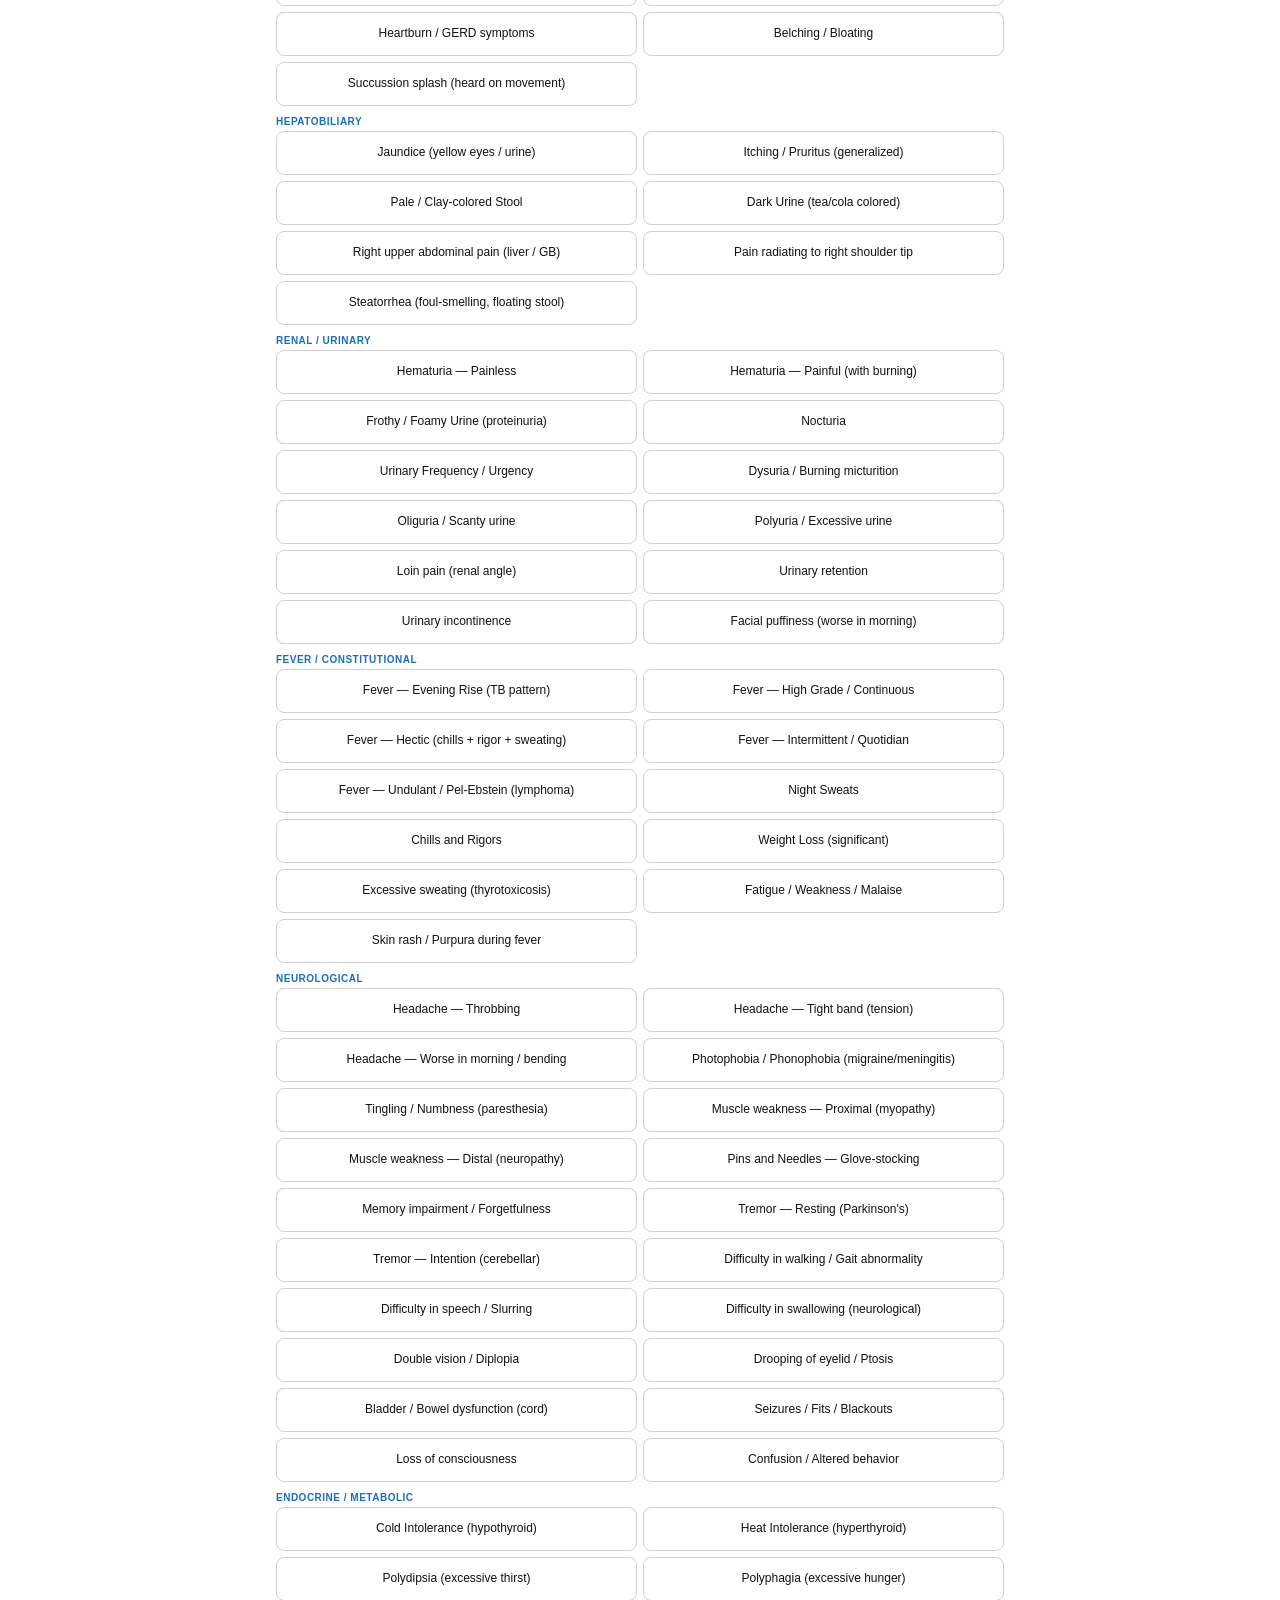
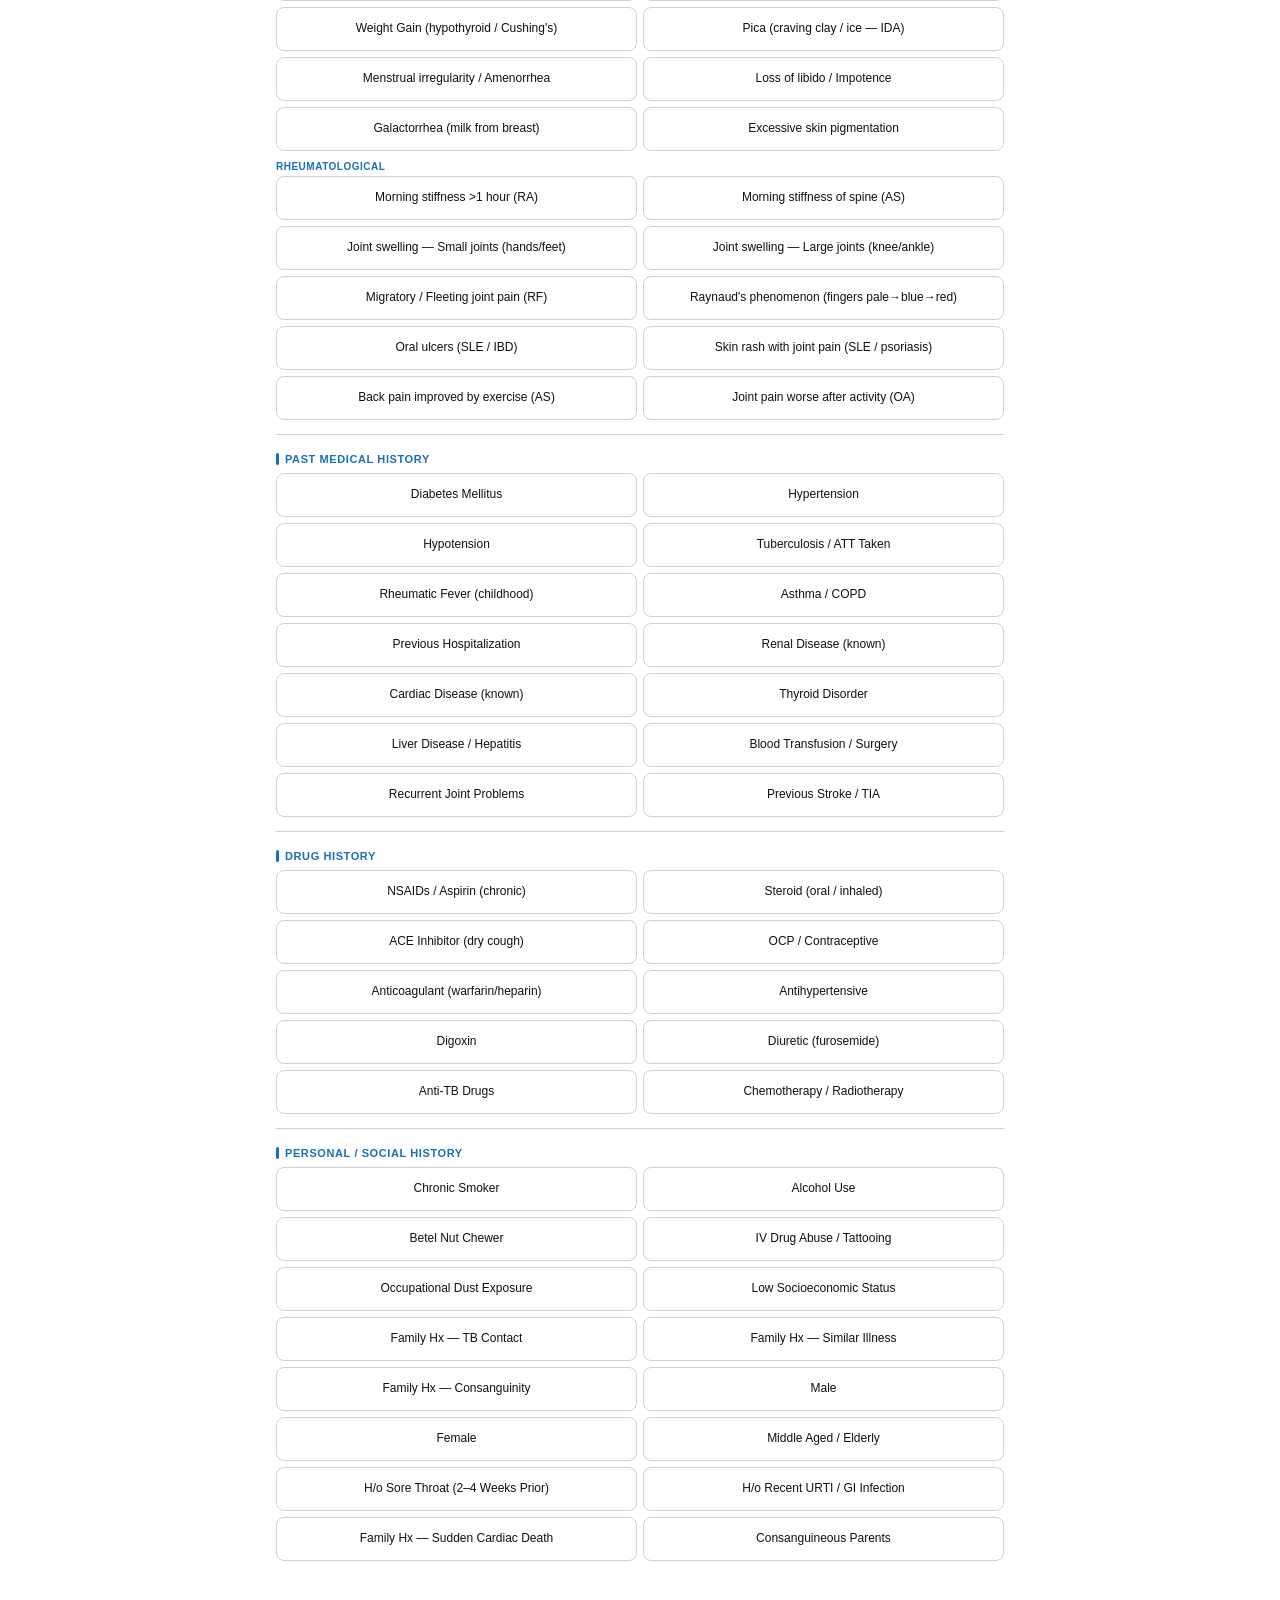
==== commit e5dac90d: "Add files via upload" ====
--- a/app.html
+++ b/app.html
@@ -1744,6 +1744,7 @@
 <script src="data/mgmt.js"></script>
 <script src="data/pediatrics.js"></script>
 <script src="js/casepresentation.js"></script>
+<script src="js/sympelaboration.js"></script>
 <script src="js/systeminquiry.js"></script>
 <script src="js/generalexam.js"></script>
 
